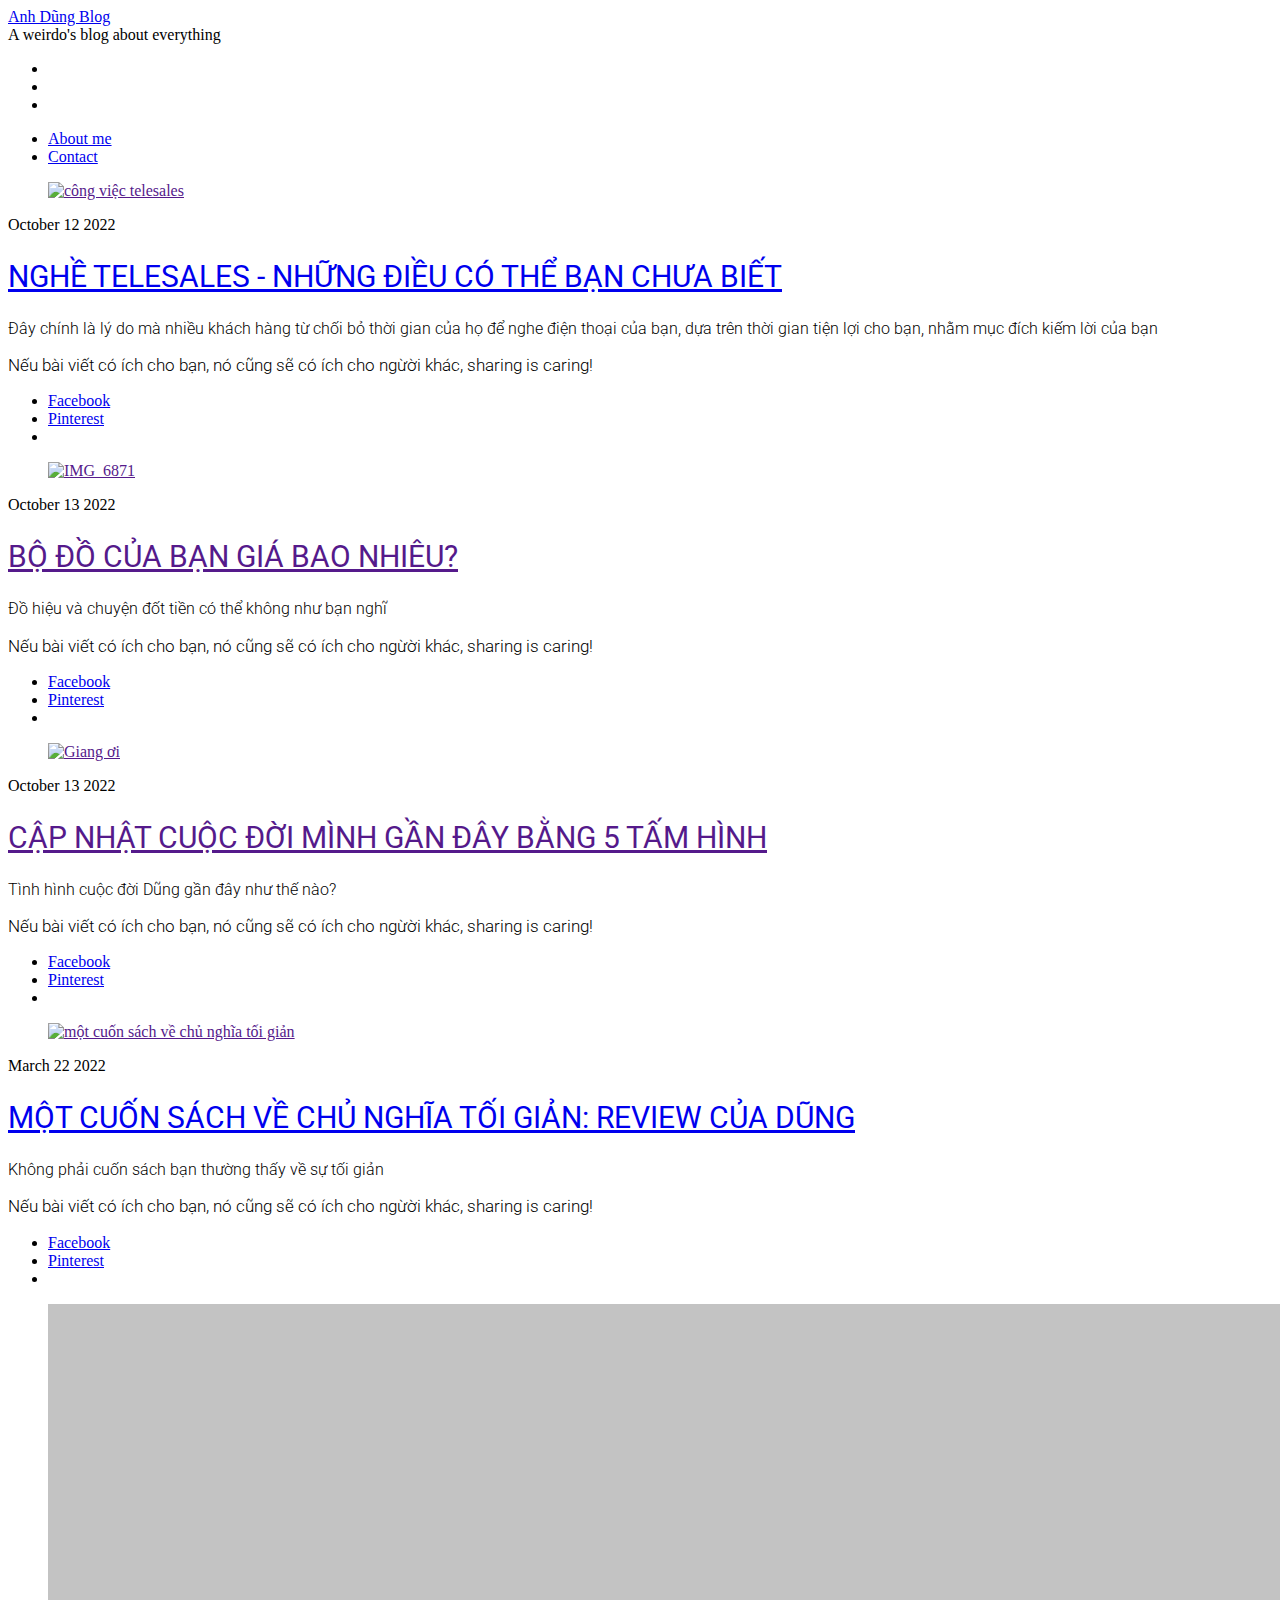
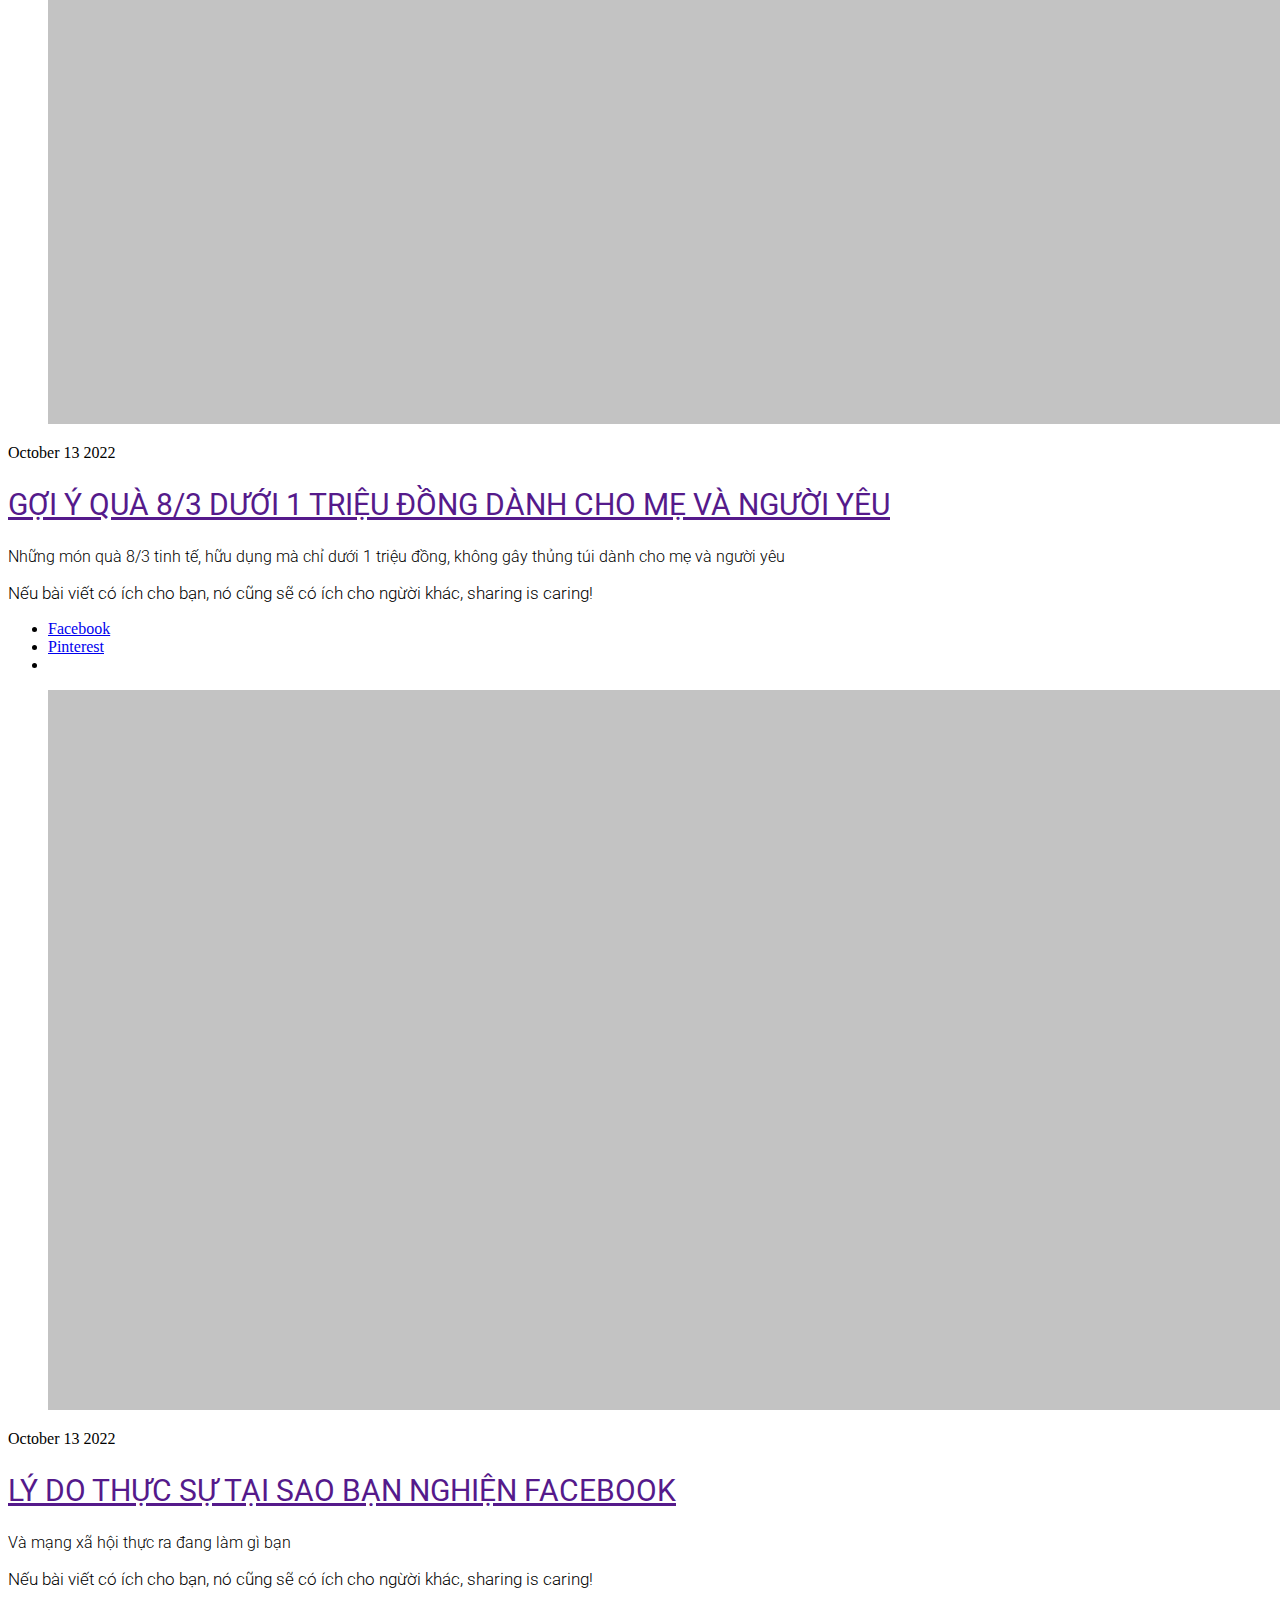
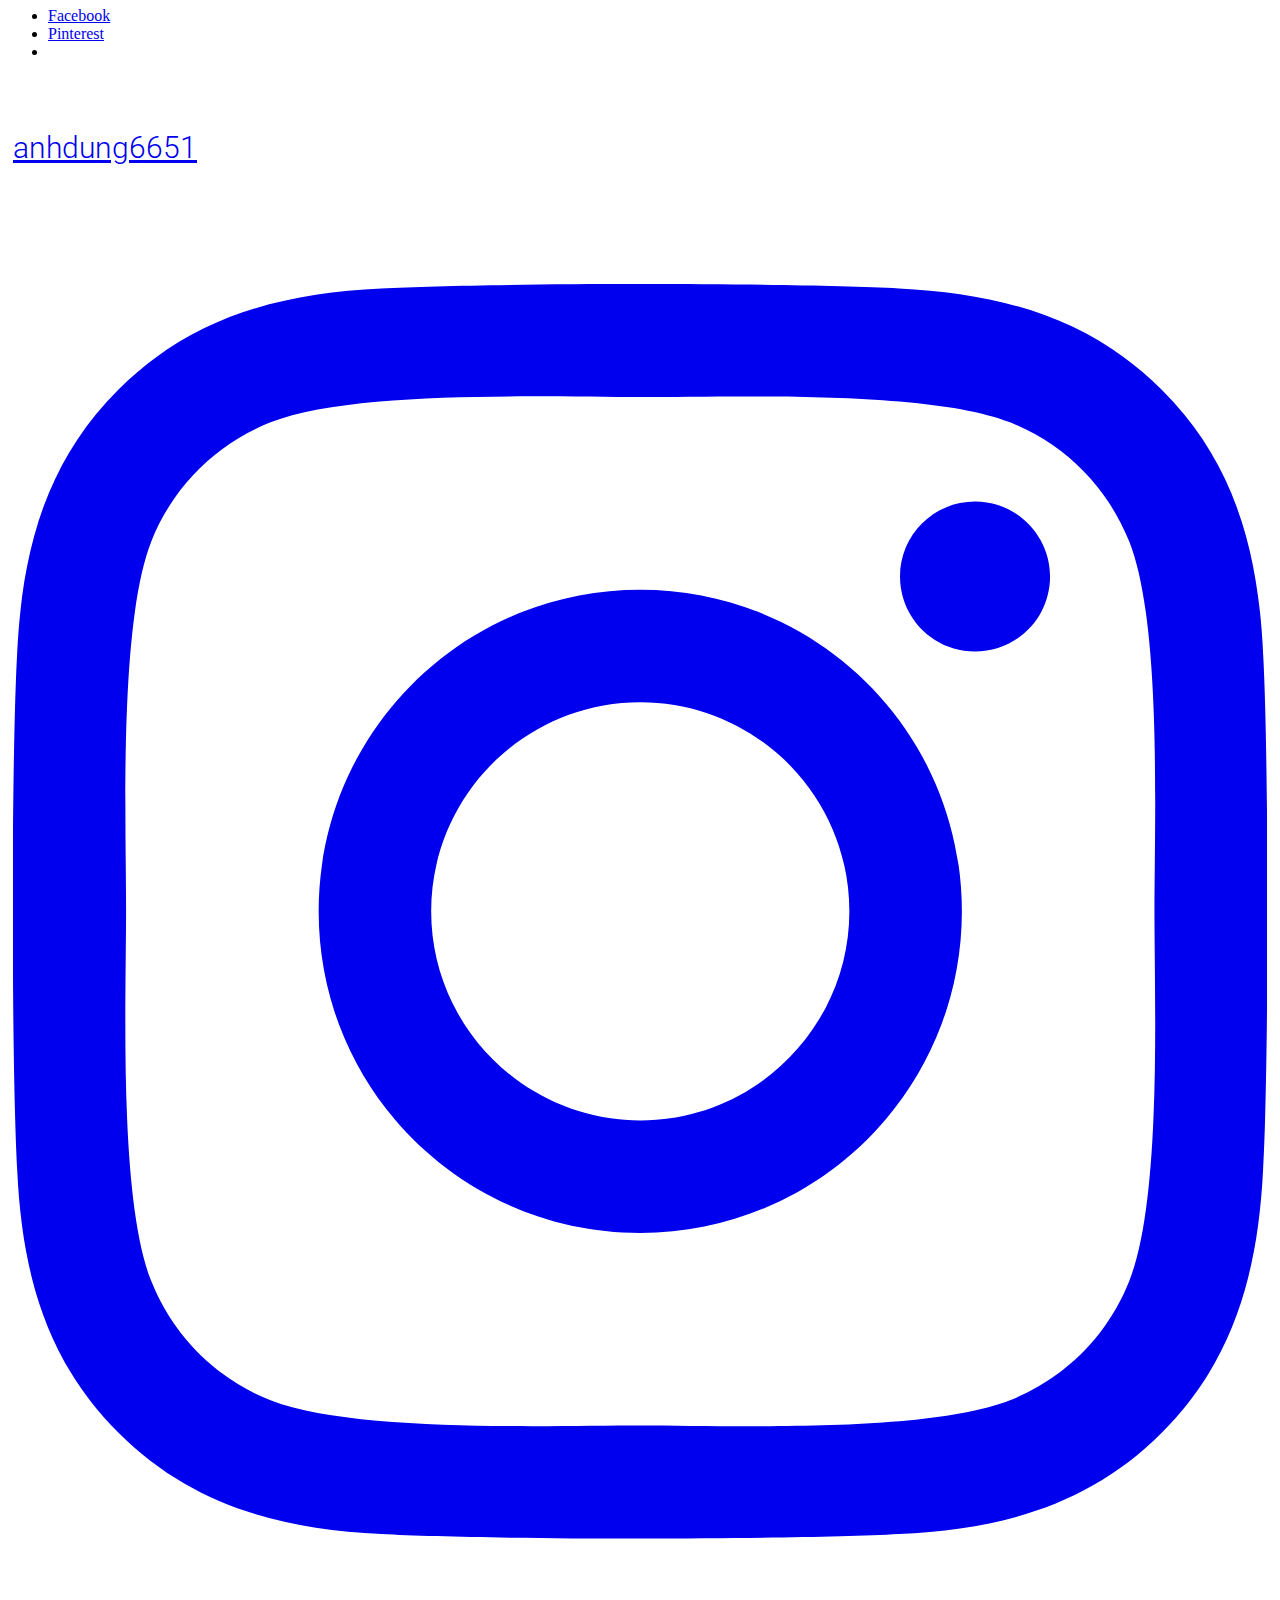
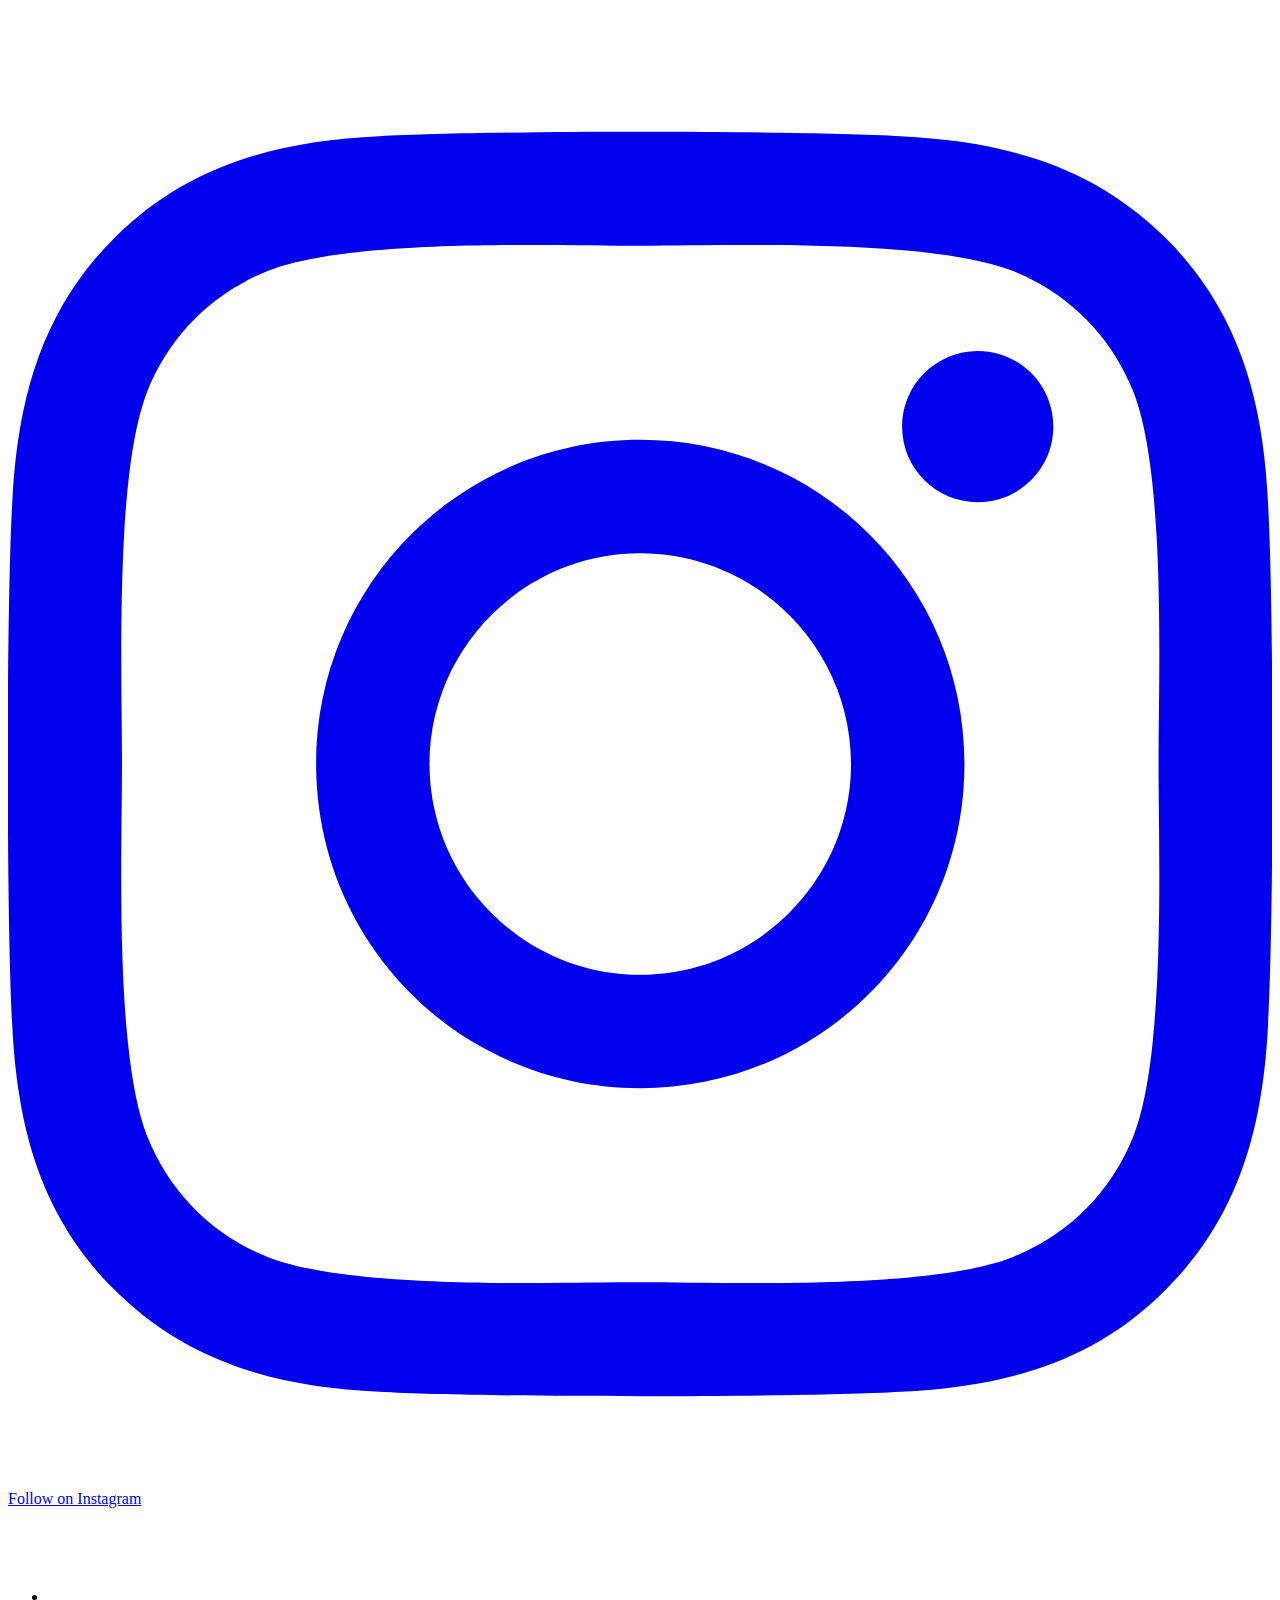
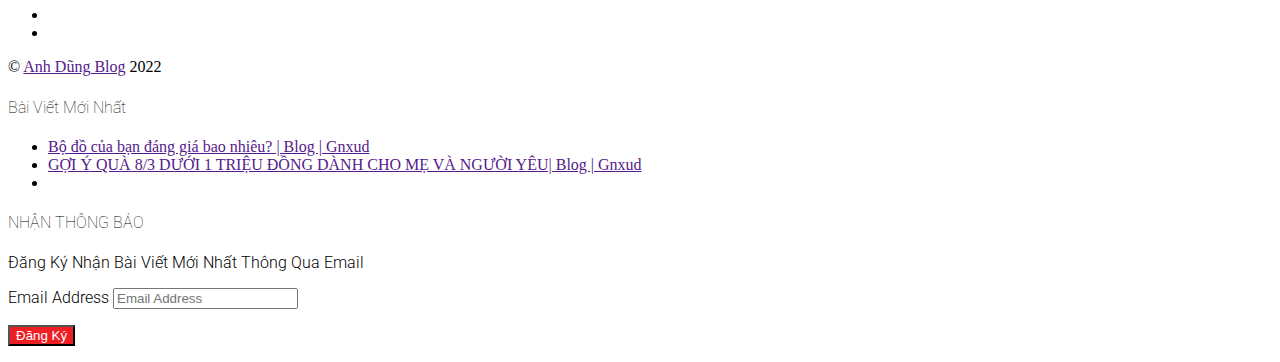
==== index.html @ 3a08f4bb "Rename My blog.html to index.html" ====
<!DOCTYPE html><html lang="en-US" prefix="og: http://ogp.me/ns#">
	<!-- Mirrored from giangoi.com/blog/ by HTTrack Website Copier/3.x [XR&CO'2014], Sun, 16 Oct 2022 12:02:14 GMT -->
	<!-- Added by HTTrack --><meta http-equiv="content-type"
		content="text/html;charset=UTF-8" /><!-- /Added by HTTrack -->
	<head>
		<meta charset="UTF-8" />
		<title>Anh Dũng Blog</title>
		<meta
			name="description" content="Mình là Giang Ơi và đây là trang blog mình ghi
			lại hành trình bước vào thế giới người lớn. Mình sẽ chia sẻ với các bạn tất
			tần tật các thứ liên quan tới cuộc sống của mình trên trang blog này nhé."/>
		<link rel="canonical" href="index.html" />
		<meta property="og:locale"
			content="en_US" />
		<meta property="og:type" content="article" />
		<meta property="og:title" content="" />

		<meta property="og:url" content="index.html" />
		<meta property="og:site_name" content="" />
		<meta name="twitter:card" content="summary" />
		<meta name="twitter:description" content="" /><meta name="twitter:title"
			content=" Blog" />
		<script
			type='application/ld+json'>{"@context":"http:\/\/schema.org","@type":"WebSite","@id":"#website","url":"https:\/\/giangoi.com\/","name":"GIANG \u01a0I","potentialAction":{"@type":"SearchAction","target":"https:\/\/giangoi.com\/?s={search_term_string}","query-input":"required name=search_term_string"}}</script>
		<link rel='dns-prefetch' href='http://fonts.googleapis.com/' />
		<link rel="stylesheet" href="path/to/font-awesome/css/font-awesome.min.css">
		<script src="https://kit.fontawesome.com/514dab60de.js"
			crossorigin="anonymous"></script>
		<script src="https://kit.fontawesome.com/dbd32ef180.js"
			crossorigin="anonymous"></script>
		<link
			rel='dns-prefetch' href='http://s.w.org/' />
		<link rel='dns-prefetch'
			href='http://www.facebook.com/' />
		<link rel='dns-prefetch'
			href='http://images.dmca.com/' />
		<link rel='dns-prefetch'
			href='http://connect.facebook.net/' />
		<link rel="alternate"
			type="application/rss+xml" title="GIANG ƠI &raquo; Feed"
			href="../feed/index.html" />
		<link rel="alternate" type="application/rss+xml"
			title="GIANG ƠI &raquo; Comments Feed" href="../comments/feed/index.html" />
		<script type="text/javascript">window._wpemojiSettings = {"baseUrl":"https:\/\/s.w.org\/images\/core\/emoji\/12.0.0-1\/72x72\/","ext":".png","svgUrl":"https:\/\/s.w.org\/images\/core\/emoji\/12.0.0-1\/svg\/","svgExt":".svg","source":{"concatemoji":"https:\/\/giangoi.com\/wp-includes\/js\/wp-emoji-release.min.js?ver=5.3.13"}};
			!function(e,a,t){var n,r,o,i=a.createElement("canvas"),p=i.getContext&&i.getContext("2d");function s(e,t){var a=String.fromCharCode;p.clearRect(0,0,i.width,i.height),p.fillText(a.apply(this,e),0,0);e=i.toDataURL();return p.clearRect(0,0,i.width,i.height),p.fillText(a.apply(this,t),0,0),e===i.toDataURL()}function c(e){var t=a.createElement("script");t.src=e,t.defer=t.type="text/javascript",a.getElementsByTagName("head")[0].appendChild(t)}for(o=Array("flag","emoji"),t.supports={everything:!0,everythingExceptFlag:!0},r=0;r<o.length;r++)t.supports[o[r]]=function(e){if(!p||!p.fillText)return!1;switch(p.textBaseline="top",p.font="600 32px Arial",e){case"flag":return s([127987,65039,8205,9895,65039],[127987,65039,8203,9895,65039])?!1:!s([55356,56826,55356,56819],[55356,56826,8203,55356,56819])&&!s([55356,57332,56128,56423,56128,56418,56128,56421,56128,56430,56128,56423,56128,56447],[55356,57332,8203,56128,56423,8203,56128,56418,8203,56128,56421,8203,56128,56430,8203,56128,56423,8203,56128,56447]);case"emoji":return!s([55357,56424,55356,57342,8205,55358,56605,8205,55357,56424,55356,57340],[55357,56424,55356,57342,8203,55358,56605,8203,55357,56424,55356,57340])}return!1}(o[r]),t.supports.everything=t.supports.everything&&t.supports[o[r]],"flag"!==o[r]&&(t.supports.everythingExceptFlag=t.supports.everythingExceptFlag&&t.supports[o[r]]);t.supports.everythingExceptFlag=t.supports.everythingExceptFlag&&!t.supports.flag,t.DOMReady=!1,t.readyCallback=function(){t.DOMReady=!0},t.supports.everything||(n=function(){t.readyCallback()},a.addEventListener?(a.addEventListener("DOMContentLoaded",n,!1),e.addEventListener("load",n,!1)):(e.attachEvent("onload",n),a.attachEvent("onreadystatechange",function(){"complete"===a.readyState&&t.readyCallback()})),(n=t.source||{}).concatemoji?c(n.concatemoji):n.wpemoji&&n.twemoji&&(c(n.twemoji),c(n.wpemoji)))}(window,document,window._wpemojiSettings);</script>
		<style>.themify_builder .wow { visibility: hidden; }
	div:not(.caroufredsel_wrapper) > .themify_builder_slider > li:not(:first-child), .mfp-hide { display: none; }
a.themify_lightbox, .module-gallery a, .gallery-icon, .themify_lightboxed_images .post a[href$="jpg"], .themify_lightboxed_images .post a[href$="gif"], .themify_lightboxed_images .post a[href$="png"], .themify_lightboxed_images .post a[href$="JPG"], .themify_lightboxed_images .post a[href$="GIF"], .themify_lightboxed_images .post a[href$="PNG"], .themify_lightboxed_images .post a[href$="jpeg"], .themify_lightboxed_images .post a[href$="JPEG"] { cursor:not-allowed; }
	.themify_lightbox_loaded a.themify_lightbox, .themify_lightbox_loaded .module-gallery a, .themify_lightbox_loaded .gallery-icon { cursor:pointer; }</style><style
			type="text/css">img.wp-smiley,
img.emoji {
	display: inline !important;
	border: none !important;
	box-shadow: none !important;
	height: 1em !important;
	width: 1em !important;
	margin: 0 .07em !important;
	vertical-align: -0.1em !important;
	background: none !important;
	padding: 0 !important;
}

</style>
		<link data-optimized="1" rel='stylesheet'
			id='sb_instagram_styles-css'
			href='../wp-content/litespeed/css/a2bfc91bb12360228116bbd3222188e30e8c.css?ver=3f50f'
			type='text/css' media='all' />
		<link data-optimized="1" rel='stylesheet'
			id='themify-common-css'
			href='../wp-content/litespeed/css/2c96ef2ac6ea7135cb6bc8c2d8d568c4326e.css?ver=8684b'
			type='text/css' media='all' />
		<meta name="themify-framework-css"
			data-href="https://giangoi.com/wp-content/themes/themify-ultra/themify/css/themify.framework.min.css?ver=4.8.1"
			content="themify-framework-css" id="themify-framework-css" />
		<meta
			name="builder-styles-css"
			data-href="https://giangoi.com/wp-content/themes/themify-ultra/themify/themify-builder/css/themify-builder-style.min.css?ver=4.8.1"
			content="builder-styles-css" id="builder-styles-css" />
		<link
			data-optimized="1" rel='stylesheet' id='wp-block-library-css'
			href='../wp-content/litespeed/css/3ba6021d31bd6819419902775d6353d377c4.css?ver=5ac51'
			type='text/css' media='all' />
		<style id='wp-block-library-inline-css'
			type='text/css'>.has-text-align-justify{text-align:justify;}</style>
		<link
			rel='stylesheet' id='tt-easy-google-fonts-css'
			href='https://fonts.googleapis.com/css?family=Roboto%3A300%2Cregular%2C100&amp;subset=vietnamese&amp;ver=5.3.13'
			type='text/css' media='all' />
		<style id='jetpack_facebook_likebox-inline-css' type='text/css'>
		.widget_facebook_likebox {
	overflow: hidden;}
</style>
		<link data-optimized="1" rel='stylesheet' id='theme-style-css'
			href='../wp-content/litespeed/css/38f2a0360084e88ad095d336d015a38c54ac.css?ver=6af5f'
			type='text/css' media='all' />
		<link data-optimized="1" rel='stylesheet'
			id='themify-media-queries-css'
			href='../wp-content/litespeed/css/d74634af3b360efc97995e1b58c82be031bb.css?ver=1d668'
			type='text/css' media='all' />
		<link data-optimized="1" rel='stylesheet'
			id='ultra-header-css'
			href='../wp-content/litespeed/css/165824dcac14252efef0f7e9ac8771742b8b.css?ver=004c3'
			type='text/css' media='all' />
		<link data-optimized="1" rel='stylesheet'
			id='themify-customize-css'
			href='../wp-content/litespeed/css/0f631e6e00b7595ca83c325873c039e6b3c0.css?ver=88ea1'
			type='text/css' media='all' />
		<link rel='stylesheet'
			id='themify-google-fonts-css'
			href='https://fonts.googleapis.com/css?family=Open+Sans:400italic,600italic,700italic,400,300,600,700&amp;subset=latin'
			type='text/css' media='all' />
		<link data-optimized="1" rel='stylesheet'
			id='jetpack_css-css'
			href='../wp-content/litespeed/css/b7948a8a0659af0192c3b4e32ab30728d9c7.css?ver=79ab0'
			type='text/css' media='all' />
		<script type='text/javascript'
			src='../wp-includes/js/jquery/jquery4a5f.js?ver=1.12.4-wp'>
		</script>
		<script data-optimized="1" type='text/javascript'
			src='../wp-content/litespeed/js/bba80de8d688ed41997131db2f9b5ca739c8.js?ver=b64f3'>
		</script>
		<link rel='https://api.w.org/' href='../wp-json/index.html' />
		<link rel="EditURI" type="application/rsd+xml" title="RSD"
			href="../xmlrpc0db0.html?rsd" />
		<link rel="wlwmanifest"
			type="application/wlwmanifest+xml" href="../wp-includes/wlwmanifest.xml" />
		<meta name="generator" content="WordPress 5.3.13" />
		<link rel='shortlink'
			href='https://wp.me/P9aTXt-10Q' />
		<link rel="alternate"
			type="application/json+oembed"
			href="../wp-json/oembed/1.0/embed606a.json?url=https%3A%2F%2Fgiangoi.com%2Fblog%2F"
			/>
		<link rel="alternate" type="text/xml+oembed"
			href="../wp-json/oembed/1.0/embed9fed?url=https%3A%2F%2Fgiangoi.com%2Fblog%2F&amp;format=xml"
			/>
		<script async
			src="https://www.googletagmanager.com/gtag/js?id=UA-106747082-1">
		</script>
		<script>window.dataLayer = window.dataLayer || [];
  function gtag(){dataLayer.push(arguments)};
  gtag('js', new Date());

  gtag('config', 'UA-106747082-1');</script>
		<script async src="../../pagead2.googlesyndication.com/pagead/js/f.txt"></script>
		<link rel='dns-prefetch' href='http://v0.wordpress.com/'/>
		<link
			rel='dns-prefetch' href='http://widgets.wp.com/'/>
		<link rel='dns-prefetch'
			href='http://s0.wp.com/'/>
		<link rel='dns-prefetch'
			href='http://0.gravatar.com/'/>
		<link rel='dns-prefetch'
			href='http://1.gravatar.com/'/>
		<link rel='dns-prefetch'
			href='http://2.gravatar.com/'/>
		<link rel='dns-prefetch'
			href='http://jetpack.wordpress.com/'/>
		<link rel='dns-prefetch'
			href='http://s1.wp.com/'/>
		<link rel='dns-prefetch' href='http://s2.wp.com/'/>
		<link
			rel='dns-prefetch' href='http://public-api.wordpress.com/'/>
		<style
			type='text/css'>img#wpstats{display:none}
		</style>
		<meta
			name="google-site-verification"
			content="oKsNnbFdY-MjKy3TAdJJP4zKyCiS19KEd_2cZwgGPR8" />
		<link
			rel="preconnect" href="https://fonts.googleapis.com/" crossorigin/>
		<script
			type="text/javascript">var tf_mobile_menu_trigger_point = 1000;
		</script>
		<meta name="viewport" content="width=device-width, initial-scale=1">
		<style>@-webkit-keyframes themifyAnimatedBG {
		0% { background-color: #33baab; }
100% { background-color: #e33b9e; }
50% { background-color: #4961d7; }
33.3% { background-color: #2ea85c; }
25% { background-color: #2bb8ed; }
20% { background-color: #dd5135; }

	}
	@keyframes themifyAnimatedBG {
		0% { background-color: #33baab; }
100% { background-color: #e33b9e; }
50% { background-color: #4961d7; }
33.3% { background-color: #2ea85c; }
25% { background-color: #2bb8ed; }
20% { background-color: #dd5135; }

	}
	.themify_builder_row.animated-bg {
		-webkit-animation: themifyAnimatedBG 30000ms infinite alternate;
		animation: themifyAnimatedBG 30000ms infinite alternate;
	}
	</style>
		<link rel="icon"
			href="../wp-content/uploads/2017/09/cropped-cropped-giang-oi-website-thumbnail-32x32.jpg"
			sizes="32x32" />
		<link rel="icon"
			href="../wp-content/uploads/2017/09/cropped-cropped-giang-oi-website-thumbnail-192x192.jpg"
			sizes="192x192" />
		<link rel="apple-touch-icon-precomposed"
			href="../wp-content/uploads/2017/09/cropped-cropped-giang-oi-website-thumbnail-180x180.jpg"
			/>
		<meta name="msapplication-TileImage"
			content="https://giangoi.com/wp-content/uploads/2017/09/cropped-cropped-giang-oi-website-thumbnail-270x270.jpg"
			/>
		<style type="text/css" id="wp-custom-css">div.sharedaddy h3.sd-title {
    font-size: 13pt;
    font-weight: 300;
}
.icon-shopping-cart { display: none !important; 
}
button {
    background-color: #ed1e24;
	color: #fff;}
.woocommerce-cart .wc-proceed-to-checkout a.checkout-button {
	color: #fff;}
.woocommerce div.product form.cart .button {
   color: #fff;}
.pagenav {
    clear: both;
    padding-bottom: 20px;
    text-align: center;
}

.payment_method_xmomo_payment img {
width: 50px;
}
.woocommerce button.button.alt
{color: #fff;
}
.woocommerce .cart .button
{color: #fff;
}
.woocommerce .woocommerce-message .button
{color: #fff;
}
h2.woocommerce-order-details__title
{margin-top: 40px
}
.woocommerce-checkout #payment ul.payment_methods li {
    line-height: 3;
}
#slide-cart .button {
	color: #ffff}</style><style
			id="tt-easy-google-font-styles" type="text/css">p { font-family: 'Roboto'; font-style: normal; font-weight: 300; text-decoration: none; text-transform: none; }
h1 { font-family: 'Roboto'; font-style: normal; font-weight: 300; text-decoration: none; text-transform: none; }
h2 { font-family: 'Roboto'; font-size: 30px; font-style: normal; font-weight: 400; text-decoration: none; text-transform: none; }
h3 { font-family: 'Roboto'; font-size: 30px; font-style: normal; font-weight: 300; }
h4 { font-family: 'Roboto'; font-style: normal; font-weight: 100; }
h5 { font-family: 'Roboto'; font-style: normal; font-weight: 100; }
h6 { font-family: 'Roboto'; font-style: normal; font-weight: 100; text-decoration: none; }
</style>
	</head>
	<body
		data-rsssl=1 class="page-template-default page page-id-3896 themify-fw-4-8-1
		themify-ultra-2-6-9 skin-default webkit not-ie default_width sidebar1 no-home
		no-touch builder-parallax-scrolling-active ready-view header-horizontal
		fixed-header footer-left-col rss-off search-off header-widgets-off tile_enable
		filter-hover-none filter-featured-only masonry-enabled">
		<script type="text/javascript">
		function themifyMobileMenuTrigger(e) {
		var w = document.body.clientWidth;
		if( w > 0 && w <= tf_mobile_menu_trigger_point ) {
			document.body.classList.add( 'mobile_menu_active' );
		} else {
			document.body.classList.remove( 'mobile_menu_active' );
		}
		
	}
	themifyMobileMenuTrigger();
	var _init =function () {
	    jQuery( window ).on('tfsmartresize.tf_mobile_menu', themifyMobileMenuTrigger );
	    document.removeEventListener( 'DOMContentLoaded', _init, {once:true,passive:true} );
	    _init=null;
	};
	document.addEventListener( 'DOMContentLoaded', _init, {once:true,passive:true} );</script>
		<div id="pagewrap" class="hfeed site">
			<div id="headerwrap">
				<div
					class="header-icons">
					<a id="menu-icon" href="#mobile-menu">
						<span class="menu-icon-inner"></span>
					</a>
				</div>
				<header
					id="header" class="pagewidth clearfix" itemscope="itemscope"
					itemtype="https://schema.org/WPHeader">
					<div class="header-bar">
						<div id="site-logo">
							<a href="../index.html" title="GIANG ƠI">
								<span>Anh Dũng Blog</span>
							</a>
						</div>
						<div
							id="site-description" class="site-description">
							<span>A weirdo's blog about everything</span>
						</div>
					</div>
					<div id="mobile-menu" class="sidemenu
						sidemenu-off">
						<div class="navbar-wrapper clearfix">
							<div class="social-widget">
								<div id="themify-social-links-1008" class="widget
									themify-social-links">
									<ul class="social-links horizontal">
										<li class="social-link-item instagram font-icon icon-medium">
											<a href="https://www.instagram.com/giangoivlog/">
												<i class="fa fa-instagram"></i>
											</a>
										</li>
										<li class="social-link-item facebook font-icon icon-medium">
											<a href="https://www.facebook.com/giangoivlog/">
												<i class="fa fa-facebook"></i>
											</a>
										</li>
										<li class="social-link-item youtube font-icon icon-medium">
											<a href="https://www.youtube.com/channel/UC-AJnWGWhPt3ReFnvzRZ-Kg">
												<i class="fa fa-youtube"></i>
											</a>
										</li>
									</ul>
								</div>
							</div>
							<nav id="main-nav-wrap" itemscope="itemscope"
								itemtype="https://schema.org/SiteNavigationElement">
								<ul id="main-nav" class="main-nav menu-name-danh-muc">

									<li id='menu-item-3799' class="menu-item menu-item-type-post_type
										menu-item-object-page">
										<a href="About me.html">About me</a>
									</li>
									<li id='menu-item-3180' class="menu-item menu-item-type-post_type
										menu-item-object-page">
										<a href="Contact.html">Contact</a>
									</li>
								</ul>
							</nav>
						</div>
						<a id="menu-icon-close" href="#"></a>
					</div>
				</header>
			</div>
			<div id="body"
				class="clearfix">
				<div id="layout" class="pagewidth clearfix"><div
						id="content" class="clearfix">
						<div id="page-3896" class="type-page"><div
								class="page-content entry-content">
								<link rel="preload"
									href="/wp-content/themes/themify-ultra/themify/themify-builder/css/themify-builder-style.mina288.css"
									as="style" />
								<script type="text/javascript">if(document.getElementById( "themify-builder-style" )===null ){
					var el =  document.getElementById( "builder-styles-css" );
					if(el!==null){
					var link = document.createElement("link");
					link.id="themify-builder-style";
					link.rel="stylesheet";
					link.type="text/css";
					link.href=el.getAttribute("data-href");
					el.parentNode.replaceChild( link, el);
					}
				}
				</script>
								<div id="themify_builder_content-3896" data-postid="3896"
									class="themify_builder_content themify_builder_content-3896
									themify_builder">
									<div class="themify_builder_row module_row clearfix
										module_row_0 themify_builder_3896_row module_row_3896-0 tb_69bf04e">
										<div class="row_inner col_align_top">
											<div class="module_column tb-column
												col-full first tb_3896_column module_column_0 module_column_3896-0-0
												tb_04b8dd2">
												<div class="tb-column-inner">
													<div class="module
														module-post tb_e8a2202 ">
														<div class="builder-posts-wrap clearfix
															loops-wrapper list-post">
															<article id="post-4649" class="post
																clearfix post-4649 type-post status-publish format-standard
																has-post-thumbnail hentry category-blog has-post-title
																has-post-date has-post-category no-post-tag has-post-comment
																no-post-author cat-1142">
																<a href=""
																	data-post-permalink="yes" style="display: none;">
																</a>
																<figure class="post-image clearfix">
																	<a
																		href="">
																		<img
																			data-lazyloaded="1"
																			src="[data-uri]"
																			data-src="../image/pexels-photo-987585-1024x683-1024x585.jpeg"
																			width="1280" height="720" class=" wp-post-image
																			wp-image-4650" alt="công việc telesales" />
																		<noscript>
																			<img
																				src="/image/pexels-photo-987585-1024x683-1024x585.jpeg"
																				width="1280" height="720" class=" wp-post-image
																				wp-image-4650" alt="công việc telesales" />
																		</noscript>
																	</a>
																</figure>
																<div class="post-content">
																	<div class="post-content-inner">
																		<div class="post-date-wrap">
																			<time class="post-date entry-date updated"
																				datetime="2019-01-08">
																				<span class="month">
																					October </span>
																				<span class="day">
																					12 </span>
																				<span class="year">
																					2022 </span>
																			</time>
																		</div>
																		<h2 class="post-title entry-title">
																			<a
																				href="nghe-telesales-nhung-dieu-co-ban-chua-biet.html">NGHỀ
																				TELESALES - NHỮNG ĐIỀU CÓ THỂ BẠN CHƯA BIẾT
																			</a>
																		</h2>
																		<div
																			class="entry-content">
																			<p>Đây chính là lý do mà nhiều khách hàng từ chối bỏ thời
																				gian của họ để nghe điện thoại của bạn, dựa trên thời gian
																				tiện lợi cho bạn, nhằm mục đích kiếm lời của bạn
																			</p>
																			<div class="sharedaddy sd-sharing-enabled">
																				<div
																					class="robots-nocontent sd-block sd-social sd-social-text
																					sd-sharing">
																					<h3 class="sd-title">Nếu bài viết có ích cho
																						bạn, nó cũng sẽ có ích cho ngừời khác, sharing is caring!</h3>
																					<div
																						class="sd-content">
																						<ul>
																							<li class="share-facebook">
																								<a
																									rel="nofollow noopener noreferrer"
																									data-shared="sharing-facebook-4649"
																									class="share-facebook sd-button no-icon"
																									href="nghe-telesales-nhung-dieu-co-ban-chua-biet/index5a58.html?share=facebook"
																									target="_blank" title="Click to share on Facebook">
																									<span>Facebook</span>
																								</a>
																							</li>
																							<li
																								class="share-pinterest"><a rel="nofollow noopener
																									noreferrer" data-shared="sharing-pinterest-4649"
																									class="share-pinterest sd-button no-icon"
																									href="nghe-telesales-nhung-dieu-co-ban-chua-biet/indexd2b8.html?share=pinterest"
																									target="_blank" title="Click to share on Pinterest">
																									<span>Pinterest</span>
																								</a>
																							</li>
																							<li class="share-end"></li>
																						</ul>
																					</div>
																				</div>
																			</div>
																		</div>
																	</div>
																</div>
															</article>
															<article
																id="post-4366" class="post clearfix post-4366 type-post
																status-publish format-standard has-post-thumbnail hentry
																category-blog tag-sneaker-fest has-post-title has-post-date
																has-post-category no-post-tag has-post-comment no-post-author
																cat-1142">
																<a href=""
																	data-post-permalink="yes" style="display: none;"></a><figure
																	class="post-image clearfix"><a
																		href=""><img
																			data-lazyloaded="1"
																			src="[data-uri]"
																			data-src="https://giangoi.com/wp-content/uploads/2018/07/IMG_6871-1024x683-1280x720.jpg"
																			width="1280" height="720" class=" wp-post-image
																			wp-image-4367" alt="IMG_6871" /><noscript><img
																				src="../wp-content/uploads/2018/07/IMG_6871-1024x683-1280x720.jpg"
																				width="1280" height="720" class=" wp-post-image
																				wp-image-4367" alt="IMG_6871" /></noscript></a></figure><div
																	class="post-content"><div class="post-content-inner"><div
																			class="post-date-wrap">
																			<time class="post-date entry-date updated"
																				datetime="2018-07-10">
																				<span class="month">
																					October </span>
																				<span class="day">
																					13 </span>
																				<span class="year">
																					2022 </span>
																			</time></div>
																		<h2 class="post-title entry-title">
																			<a href="">BỘ ĐỒ CỦA BẠN GIÁ BAO NHIÊU?</a>
																		</h2>
																		<div class="entry-content">
																			<p>Đồ hiệu và
																				chuyện đốt tiền có thể không như bạn nghĩ</p>
																			<div class="sharedaddy sd-sharing-enabled">
																				<div class="robots-nocontent sd-block sd-social
																					sd-social-text
																					sd-sharing">
																					<h3 class="sd-title">Nếu bài viết có ích cho
																						bạn, nó cũng sẽ có ích cho ngừời khác, sharing is caring!</h3>
																					<div class="sd-content">
																						<ul>
																							<li class="share-facebook">
																								<a rel="nofollow noopener noreferrer"
																									data-shared="sharing-facebook-4366"
																									class="share-facebook sd-button no-icon"
																									href="bo-cua-ban-gia-bao-nhieu/index5a58.html?share=facebook"
																									target="_blank" title="Click to share on Facebook">
																									<span>Facebook</span>
																								</a>
																							</li>
																							<li class="share-pinterest">
																								<a rel="nofollow noopener
																									noreferrer" data-shared="sharing-pinterest-4366"
																									class="share-pinterest sd-button no-icon"
																									href="bo-cua-ban-gia-bao-nhieu/indexd2b8.html?share=pinterest"
																									target="_blank" title="Click to share on Pinterest">
																									<span>Pinterest</span>
																								</a>
																							</li>
																							<li class="share-end">
																							</li>
																						</ul>
																					</div>
																				</div>
																			</div>
																		</div>
																	</div>
																</div>
															</article>
															<article
																id="post-4211" class="post clearfix post-4211 type-post
																status-publish format-standard has-post-thumbnail hentry
																category-blog has-post-title has-post-date has-post-category
																no-post-tag has-post-comment no-post-author cat-1142">
																<a
																	href="cap-nhat-cuoc-doi-giang-gan-day-bang-5-tam-hinh/index.html"
																	data-post-permalink="yes" style="display: none;">
																</a>
																<figure class="post-image clearfix">
																	<a
																		href="">
																		<img data-lazyloaded="1"
																			src="[data-uri]"
																			data-src="https://cdn.fodors.com/wp-content/uploads/2019/01/take-a-vacation.jpg"
																			width="1280" height="720" class=" wp-post-image
																			wp-image-4218" alt="Giang ơi"
																			data-srcset="https://cdn.fodors.com/wp-content/uploads/2019/01/take-a-vacation.jpg"
																			data-sizes="(max-width: 1280px) 100vw, 1280px" />
																		<noscript>
																			<img
																				src="https://cdn.fodors.com/wp-content/uploads/2019/01/take-a-vacation.jpg"
																				width="1280" height="720" class=" wp-post-image
																				wp-image-4218" alt="Giang ơi"
																				srcset="https://giangoi.com/wp-content/uploads/2018/04/Untitled-1.jpg
																				1280w,
																				https://giangoi.com/wp-content/uploads/2018/04/Untitled-1-600x338.jpg
																				600w,
																				https://giangoi.com/wp-content/uploads/2018/04/Untitled-1-300x169.jpg
																				300w,
																				https://giangoi.com/wp-content/uploads/2018/04/Untitled-1-768x432.jpg
																				768w,
																				https://giangoi.com/wp-content/uploads/2018/04/Untitled-1-1024x576.jpg
																				1024w" sizes="(max-width: 1280px) 100vw, 1280px" />
																		</noscript>
																	</a>
																</figure>
																<div
																	class="post-content"><div class="post-content-inner"><div
																			class="post-date-wrap">
																			<time class="post-date entry-date updated"
																				datetime="2018-04-11">
																				<span class="month">
																					October </span>
																				<span class="day">
																					13 </span>
																				<span class="year">
																					2022 </span>
																			</time>
																		</div>
																		<h2 class="post-title entry-title">
																			<a href="">CẬP
																				NHẬT CUỘC ĐỜI MÌNH GẦN ĐÂY BẰNG 5 TẤM HÌNH</a></h2><div
																			class="entry-content"><p>Tình hình cuộc đời Dũng gần đây như
																				thế
																				nào?</p><div class="sharedaddy sd-sharing-enabled"><div
																					class="robots-nocontent sd-block sd-social sd-social-text
																					sd-sharing"><h3 class="sd-title">Nếu bài viết có ích cho
																						bạn, nó cũng sẽ có ích cho ngừời khác, sharing is caring!</h3><div
																						class="sd-content"><ul><li class="share-facebook"><a
																									rel="nofollow noopener noreferrer"
																									data-shared="sharing-facebook-4211"
																									class="share-facebook sd-button no-icon"
																									href="cap-nhat-cuoc-doi-giang-gan-day-bang-5-tam-hinh/index5a58.html?share=facebook"
																									target="_blank" title="Click to share on Facebook">
																									<span>Facebook</span>
																								</a>
																							</li>
																							<li class="share-pinterest"><a rel="nofollow noopener
																									noreferrer" data-shared="sharing-pinterest-4211"
																									class="share-pinterest sd-button no-icon"
																									href="cap-nhat-cuoc-doi-giang-gan-day-bang-5-tam-hinh/indexd2b8.html?share=pinterest"
																									target="_blank" title="Click to share on Pinterest"><span>Pinterest</span></a></li><li
																								class="share-end"></li></ul></div></div></div></div></div></div></article><article
																id="post-4174" class="post clearfix post-4174 type-post
																status-publish format-standard has-post-thumbnail hentry
																category-blog has-post-title has-post-date has-post-category
																no-post-tag has-post-comment no-post-author cat-1142">
																<a
																	href=""
																	data-post-permalink="yes" style="display: none;"></a><figure
																	class="post-image clearfix"><a
																		href=""><img
																			data-lazyloaded="1"
																			src="[data-uri]"
																			data-src="https://giangoi.com/wp-content/uploads/2018/03/IMG_5004-1024x768-1280x720.jpg"
																			width="1280" height="720" class=" wp-post-image
																			wp-image-4168" alt="một cuốn sách về chủ nghĩa tối giản" /><noscript><img
																				src="/wp-content/uploads/2018/03/IMG_5004-1024x768-1280x720.jpg"
																				width="1280" height="720" class=" wp-post-image
																				wp-image-4168" alt="một cuốn sách về chủ nghĩa tối giản" /></noscript></a></figure><div
																	class="post-content"><div class="post-content-inner"><div
																			class="post-date-wrap">
																			<time class="post-date entry-date updated"
																				datetime="2018-03-22">
																				<span class="month">
																					March </span>
																				<span class="day">
																					22 </span>
																				<span class="year">
																					2022 </span>
																			</time></div><h2 class="post-title entry-title"><a
																				href=" ">MỘT
																				CUỐN SÁCH VỀ CHỦ NGHĨA TỐI GIẢN: REVIEW CỦA DŨNG</a></h2><div
																			class="entry-content"><p>Không phải cuốn sách bạn thường thấy
																				về sự tối giản</p><div class="sharedaddy
																				sd-sharing-enabled"><div class="robots-nocontent sd-block
																					sd-social sd-social-text sd-sharing"><h3 class="sd-title">Nếu
																						bài viết có ích cho bạn, nó cũng sẽ có ích cho ngừời khác,
																						sharing is caring!</h3><div class="sd-content"><ul><li
																								class="share-facebook"><a rel="nofollow noopener
																									noreferrer" data-shared="sharing-facebook-4174"
																									class="share-facebook sd-button no-icon"
																									href="mot-cuon-sach-ve-chu-nghia-toi-gian-review-cua-giang/index5a58.html?share=facebook"
																									target="_blank" title="Click to share on Facebook"><span>Facebook</span></a></li><li
																								class="share-pinterest"><a rel="nofollow noopener
																									noreferrer" data-shared="sharing-pinterest-4174"
																									class="share-pinterest sd-button no-icon"
																									href="mot-cuon-sach-ve-chu-nghia-toi-gian-review-cua-giang/indexd2b8.html?share=pinterest"
																									target="_blank" title="Click to share on Pinterest"><span>Pinterest</span></a></li><li
																								class="share-end"></li></ul></div></div></div></div></div></div></article><article
																id="post-4102" class="post clearfix post-4102 type-post
																status-publish format-standard has-post-thumbnail hentry
																category-blog tag-ngay-phu-nu-viet-nam tag-qua-8-3
																has-post-title has-post-date has-post-category no-post-tag
																has-post-comment no-post-author cat-1142">
																<a href="" data-post-permalink="yes"
																	style="display: none;"></a><figure class="post-image clearfix"><a
																		href=""><img data-lazyloaded="1"
																			src="[data-uri]"
																			data-src="https://giangoi.com/wp-content/uploads/2018/03/8-3-1024x576-1280x720.jpg"
																			width="1280" height="720" class=" wp-post-image
																			wp-image-4124" alt="quà 8/3"
																			data-srcset="https://giangoi.com/wp-content/uploads/2018/03/8-3.jpg
																			1280w,
																			https://giangoi.com/wp-content/uploads/2018/03/8-3-600x338.jpg
																			600w,
																			https://giangoi.com/wp-content/uploads/2018/03/8-3-300x169.jpg
																			300w,
																			https://giangoi.com/wp-content/uploads/2018/03/8-3-768x432.jpg
																			768w,
																			https://giangoi.com/wp-content/uploads/2018/03/8-3-1024x576.jpg
																			1024w" data-sizes="(max-width: 1280px) 100vw, 1280px" /><noscript><img
																				src="../wp-content/uploads/2018/03/8-3-1024x576-1280x720.jpg"
																				width="1280" height="720" class=" wp-post-image
																				wp-image-4124" alt="quà 8/3"
																				srcset="https://giangoi.com/wp-content/uploads/2018/03/8-3.jpg
																				1280w,
																				https://giangoi.com/wp-content/uploads/2018/03/8-3-600x338.jpg
																				600w,
																				https://giangoi.com/wp-content/uploads/2018/03/8-3-300x169.jpg
																				300w,
																				https://giangoi.com/wp-content/uploads/2018/03/8-3-768x432.jpg
																				768w,
																				https://giangoi.com/wp-content/uploads/2018/03/8-3-1024x576.jpg
																				1024w" sizes="(max-width: 1280px) 100vw, 1280px" /></noscript></a></figure><div
																	class="post-content"><div class="post-content-inner"><div
																			class="post-date-wrap">
																			<time class="post-date entry-date updated"
																				datetime="2018-03-02">
																				<span class="month">
																					October </span>
																				<span class="day">
																					13 </span>
																				<span class="year">
																					2022 </span>
																			</time></div><h2 class="post-title entry-title"><a
																				href="">GỢI Ý QUÀ 8/3 DƯỚI 1 TRIỆU
																				ĐỒNG DÀNH CHO MẸ VÀ NGƯỜI YÊU</a></h2><div
																			class="entry-content"><p>Những món quà 8/3 tinh tế, hữu dụng
																				mà chỉ dưới 1 triệu đồng, không gây thủng túi dành cho mẹ và
																				người yêu</p><div class="sharedaddy sd-sharing-enabled"><div
																					class="robots-nocontent sd-block sd-social sd-social-text
																					sd-sharing"><h3 class="sd-title">Nếu bài viết có ích cho
																						bạn, nó cũng sẽ có ích cho ngừời khác, sharing is caring!</h3><div
																						class="sd-content"><ul><li class="share-facebook"><a
																									rel="nofollow noopener noreferrer"
																									data-shared="sharing-facebook-4102"
																									class="share-facebook sd-button no-icon"
																									href="goi-y-qua-8-3/index5a58.html?share=facebook"
																									target="_blank" title="Click to share on Facebook"><span>Facebook</span></a></li><li
																								class="share-pinterest"><a rel="nofollow noopener
																									noreferrer" data-shared="sharing-pinterest-4102"
																									class="share-pinterest sd-button no-icon"
																									href="goi-y-qua-8-3/indexd2b8.html?share=pinterest"
																									target="_blank" title="Click to share on Pinterest"><span>Pinterest</span></a></li><li
																								class="share-end"></li></ul></div></div></div></div></div></div></article><article
																id="post-4065" class="post clearfix post-4065 type-post
																status-publish format-standard has-post-thumbnail hentry
																category-blog has-post-title has-post-date has-post-category
																no-post-tag has-post-comment no-post-author cat-1142">
																<a href="" data-post-permalink="yes"
																	style="display: none;"></a><figure class="post-image clearfix"><a
																		href=""><img data-lazyloaded="1"
																			src="[data-uri]"
																			data-src="https://giangoi.com/wp-content/uploads/2018/01/qua-tang-valentine-1024x576-1280x720.jpg"
																			width="1280" height="720" class=" wp-post-image
																			wp-image-4080" alt="qua tang valentine"
																			data-srcset="https://giangoi.com/wp-content/uploads/2018/01/qua-tang-valentine.jpg
																			1280w,
																			https://giangoi.com/wp-content/uploads/2018/01/qua-tang-valentine-600x338.jpg
																			600w,
																			https://giangoi.com/wp-content/uploads/2018/01/qua-tang-valentine-300x169.jpg
																			300w,
																			https://giangoi.com/wp-content/uploads/2018/01/qua-tang-valentine-768x432.jpg
																			768w,
																			https://giangoi.com/wp-content/uploads/2018/01/qua-tang-valentine-1024x576.jpg
																			1024w" data-sizes="(max-width: 1280px) 100vw, 1280px" /><noscript>
																			<img
																				src="../wp-content/uploads/2018/01/qua-tang-valentine-1024x576-1280x720.jpg"
																				width="1280" height="720" class=" wp-post-image
																				wp-image-4080" alt="qua tang valentine"
																				srcset="https://giangoi.com/wp-content/uploads/2018/01/qua-tang-valentine.jpg
																				1280w,
																				https://giangoi.com/wp-content/uploads/2018/01/qua-tang-valentine-600x338.jpg
																				600w,
																				https://giangoi.com/wp-content/uploads/2018/01/qua-tang-valentine-300x169.jpg
																				300w,
																				https://giangoi.com/wp-content/uploads/2018/01/qua-tang-valentine-768x432.jpg
																				768w,
																				https://giangoi.com/wp-content/uploads/2018/01/qua-tang-valentine-1024x576.jpg
																				1024w" sizes="(max-width: 1280px) 100vw, 1280px" /></noscript></a></figure><div
																	class="post-content"><div class="post-content-inner">
																		<div
																			class="post-date-wrap">
																			<time class="post-date entry-date updated"
																				datetime="2018-01-30">
																				<span class="month">
																					October </span>
																				<span class="day">
																					13 </span>
																				<span class="year">
																					2022</span>
																			</time></div>



																		<h2 class="post-title entry-title"><a
																				href="">LÝ DO THỰC SỰ TẠI SAO BẠN
																				NGHIỆN FACEBOOK</a></h2><div class="entry-content"><p>Và
																				mạng xã hội thực ra đang làm gì bạn</p><div
																				class="sharedaddy sd-sharing-enabled"><div
																					class="robots-nocontent sd-block sd-social sd-social-text
																					sd-sharing"><h3 class="sd-title">Nếu bài viết có ích cho
																						bạn, nó cũng sẽ có ích cho ngừời khác, sharing is caring!</h3><div
																						class="sd-content"><ul><li class="share-facebook"><a
																									rel="nofollow noopener noreferrer"
																									data-shared="sharing-facebook-3987"
																									class="share-facebook sd-button no-icon"
																									href="nghien-facebook/index5a58.html?share=facebook"
																									target="_blank" title="Click to share on Facebook"><span>Facebook</span></a></li><li
																								class="share-pinterest"><a rel="nofollow noopener
																									noreferrer" data-shared="sharing-pinterest-3987"
																									class="share-pinterest sd-button no-icon"
																									href="nghien-facebook/indexd2b8.html?share=pinterest"
																									target="_blank" title="Click to share on Pinterest">
																									<span>Pinterest</span>
																								</a>
																							</li>
																							<li class="share-end"></li>
																						</ul>
																					</div>
																				</div>
																			</div>
																		</div>
																	</div>
																</div>
															</article>
															<article id="post-3791" class="post clearfix post-3791 type-post
																status-publish format-standard has-post-thumbnail hentry
																category-blog has-post-title has-post-date has-post-category
																no-post-tag has-post-comment no-post-author cat-1142">
																<article
																	id="post-3212" class="post clearfix post-3212 type-post
																	status-publish format-standard has-post-thumbnail hentry
																	category-blog has-post-title has-post-date has-post-category
																	no-post-tag has-post-comment no-post-author cat-1142">
																	<a href=""
																		data-post-permalink="yes" style="display: none;"></a>
																</article>
															</div>

														</div>
													</div>
												</div>
											</div>
										</div>
									</div>
								</div>
							</div>
						</div>
						<aside id="sidebar" itemscope="itemscope"
							itemtype="https://schema.org/WPSidebar">

							<div id="facebook-likebox-6" class="widget
								widget_facebook_likebox">
								<img
									src="https://i.pinimg.com/736x/0c/9d/bc/0c9dbcadbb69b0701c8d3deeb986fc97.jpg"
									class="fb-page" alt="">

							</div>
							<div id="text-1038" class="widget widget_text">
								<div class="textwidget">
									<div id="sb_instagram" class="sbi sbi_col_1 sbi_width_resp"
										style="padding-bottom: 10px;background-color: rgb(255,255,255);width:
										100%;" data-feedid="sbi_17841400274080253#6" data-res="auto"
										data-cols="1" data-num="6" data-shortcode-atts="{}">
										<div class="sb_instagram_header sbi_no_avatar" style="padding: 5px;
											margin-bottom: 10px;padding-bottom: 0;">
											<a
												href="https://www.instagram.com/anhdung6651/?fbclid=IwAR1VpulRjnaYoThrEfZtR7YrSTeKno8PlFwu-39h4o7d9dBaD6sdqki86iM"
												target="_blank"
												rel="noopener nofollow noreferrer" title="@anhdung6651"
												class="sbi_header_link">
												<div class="sbi_header_text sbi_no_bio">
													<h3>anhdung6651</h3>
												</div>
												<div class="sbi_header_img">
													<div class="sbi_header_hashtag_icon">
														<svg
															class="sbi_new_logo fa-instagram fa-w-14" aria-hidden="true"
															data-fa-processed="" aria-label="Instagram" data-prefix="fab"
															data-icon="instagram" role="img" viewBox="0 0 448 512">
															<path fill="currentColor" d="M224.1 141c-63.6 0-114.9 51.3-114.9
																114.9s51.3 114.9 114.9 114.9S339 319.5 339 255.9 287.7 141 224.1
																141zm0 189.6c-41.1 0-74.7-33.5-74.7-74.7s33.5-74.7 74.7-74.7
																74.7
																33.5 74.7 74.7-33.6 74.7-74.7 74.7zm146.4-194.3c0 14.9-12
																26.8-26.8 26.8-14.9 0-26.8-12-26.8-26.8s12-26.8 26.8-26.8 26.8
																12
																26.8 26.8zm76.1
																27.2c-1.7-35.9-9.9-67.7-36.2-93.9-26.2-26.2-58-34.4-93.9-36.2-37-2.1-147.9-2.1-184.9
																0-35.8 1.7-67.6 9.9-93.9 36.1s-34.4 58-36.2 93.9c-2.1 37-2.1
																147.9 0 184.9 1.7 35.9 9.9 67.7 36.2 93.9s58 34.4 93.9 36.2c37
																2.1 147.9 2.1 184.9 0 35.9-1.7 67.7-9.9 93.9-36.2 26.2-26.2
																34.4-58 36.2-93.9 2.1-37 2.1-147.8 0-184.8zM398.8 388c-7.8
																19.6-22.9 34.7-42.6 42.6-29.5 11.7-99.5 9-132.1 9s-102.7
																2.6-132.1-9c-19.6-7.8-34.7-22.9-42.6-42.6-11.7-29.5-9-99.5-9-132.1s-2.6-102.7
																9-132.1c7.8-19.6 22.9-34.7 42.6-42.6 29.5-11.7 99.5-9
																132.1-9s102.7-2.6 132.1 9c19.6 7.8 34.7 22.9 42.6 42.6 11.7 29.5
																9 99.5 9 132.1s2.7 102.7-9 132.1z"></path>
														</svg>
													</div>
												</div>
											</a>
										</div>
										<div id="sbi_load">
											<span class="sbi_follow_btn">
												<a href="https://www.instagram.com/accounts/login" target="_blank"
													rel="noopener nofollow noreferrer"><svg class="svg-inline--fa
														fa-instagram fa-w-14" aria-hidden="true" data-fa-processed=""
														aria-label="Instagram" data-prefix="fab" data-icon="instagram"
														role="img" viewBox="0 0 448 512">
														<path fill="currentColor" d="M224.1 141c-63.6 0-114.9 51.3-114.9
															114.9s51.3 114.9 114.9 114.9S339 319.5 339 255.9 287.7 141 224.1
															141zm0 189.6c-41.1 0-74.7-33.5-74.7-74.7s33.5-74.7 74.7-74.7 74.7
															33.5 74.7 74.7-33.6 74.7-74.7 74.7zm146.4-194.3c0 14.9-12
															26.8-26.8 26.8-14.9 0-26.8-12-26.8-26.8s12-26.8 26.8-26.8 26.8 12
															26.8 26.8zm76.1
															27.2c-1.7-35.9-9.9-67.7-36.2-93.9-26.2-26.2-58-34.4-93.9-36.2-37-2.1-147.9-2.1-184.9
															0-35.8 1.7-67.6 9.9-93.9 36.1s-34.4 58-36.2 93.9c-2.1 37-2.1
															147.9
															0 184.9 1.7 35.9 9.9 67.7 36.2 93.9s58 34.4 93.9 36.2c37 2.1
															147.9
															2.1 184.9 0 35.9-1.7 67.7-9.9 93.9-36.2 26.2-26.2 34.4-58
															36.2-93.9 2.1-37 2.1-147.8 0-184.8zM398.8 388c-7.8 19.6-22.9
															34.7-42.6 42.6-29.5 11.7-99.5 9-132.1 9s-102.7
															2.6-132.1-9c-19.6-7.8-34.7-22.9-42.6-42.6-11.7-29.5-9-99.5-9-132.1s-2.6-102.7
															9-132.1c7.8-19.6 22.9-34.7 42.6-42.6 29.5-11.7 99.5-9
															132.1-9s102.7-2.6 132.1 9c19.6 7.8 34.7 22.9 42.6 42.6 11.7 29.5
															9
															99.5 9 132.1s2.7 102.7-9 132.1z"></path>
													</svg>Follow on Instagram</a>
											</span></div>
										<span class="sbi_resized_image_data"
											data-feed-id="sbi_17841400274080253#6"
											data-resized="{&quot;18182566966134290&quot;:{&quot;id&quot;:&quot;242426211_897656484472908_4357055435503844887_n&quot;,&quot;ratio&quot;:&quot;1.78&quot;,&quot;sizes&quot;:{&quot;full&quot;:640,&quot;low&quot;:320}},&quot;17913106247061629&quot;:{&quot;id&quot;:&quot;243755536_1536822729992379_7974725958357120829_n&quot;,&quot;ratio&quot;:&quot;1.33&quot;,&quot;sizes&quot;:{&quot;full&quot;:640,&quot;low&quot;:320}},&quot;18018170800331448&quot;:{&quot;id&quot;:&quot;246155822_1071648846927244_931428091849414733_n&quot;,&quot;ratio&quot;:&quot;1.00&quot;,&quot;sizes&quot;:{&quot;full&quot;:640,&quot;low&quot;:320}},&quot;17973845164450216&quot;:{&quot;id&quot;:&quot;247086426_2655715547906072_7264968028046912441_n&quot;,&quot;ratio&quot;:&quot;0.80&quot;,&quot;sizes&quot;:{&quot;full&quot;:640,&quot;low&quot;:320}},&quot;18238053532079636&quot;:{&quot;id&quot;:&quot;249261967_4423056711111431_4224349226613363503_n&quot;,&quot;ratio&quot;:&quot;1.00&quot;,&quot;sizes&quot;:{&quot;full&quot;:640,&quot;low&quot;:320}},&quot;17910332015282189&quot;:{&quot;id&quot;:&quot;260153988_457678889049308_2760040251901092839_n&quot;,&quot;ratio&quot;:&quot;1.00&quot;,&quot;sizes&quot;:{&quot;full&quot;:640,&quot;low&quot;:320}}}">
										</span></div></div>
								<div id="facebook-likebox-6" class="widget
									widget_facebook_likebox">
									<img
										src="https://th.bing.com/th/id/OIP.0KW2FWb2_JRTB_qy_WTwKwHaEo?pid=ImgDet&rs=1"
										class="fb-page" alt="">

								</div><div id="facebook-likebox-6" class="widget
									widget_facebook_likebox">
									<img
										src="https://th.bing.com/th/id/OIP.J-hAw_PziIGBNDPWqM4wqwHaLH?pid=ImgDet&rs=1"
										class="fb-page" alt="">

								</div><div id="facebook-likebox-6" class="widget
									widget_facebook_likebox">
									<img
										src="https://th.bing.com/th/id/R.71fd3afd8892ffc372c23354a8cbcc63?rik=%2f5wV%2fVEhXYdeqg&pid=ImgRaw&r=0"
										class="fb-page" alt="">

								</div></div>



						</aside></div></div><div id="footerwrap"><footer
						id="footer" class="pagewidth clearfix" itemscope="itemscope"
						itemtype="https://schema.org/WPFooter"><div class="back-top clearfix
							back-top-float back-top-hide"><div class="arrow-up"><a href="#header"></a></div></div><div
							class="main-col first clearfix"><div class="footer-left-wrap first"><div
									class="footer-logo-wrapper clearfix">
									<div id="footer-logo">
										<a href="" title="GIANG ƠI">


										</a>
									</div>
								</div>
								<div class="social-widget">
									<div id="themify-social-links-1009" class="widget
										themify-social-links">
										<ul class="social-links horizontal">

											<li class="social-link-item instagram font-icon icon-medium">
												<a href="https://www.instagram.com/">
													<i class="fa fa-instagram"></i>
												</a>
											</li>

											<li class="social-link-item facebook font-icon icon-medium">
												<a href="https://www.facebook.com/">
													<i class="fa-brands fa-facebook"></i>
												</a>
											</li>

											<li class="social-link-item youtube
												font-icon icon-medium">
												<a href="https://www.youtube.com/">
													<i class="fa fa-youtube"></i>
												</a>
											</li>

										</ul>
									</div>
								</div>
							</div>
							<div
								class="footer-right-wrap"><div class="footer-nav-wrap"></div>
								<div class="footer-text clearfix">
									<div class="footer-text-inner">
										<div class="one">&copy;
											<a href="">Anh Dũng Blog</a> 2022
										</div>
									</div>
								</div>
							</div>
						</div>
						<div
							class="section-col clearfix"><div class="footer-widgets-wrap"><div
									class="footer-widgets clearfix"><div class="col4-2 first"><div
											id="themify-feature-posts-1013" class="widget feature-posts"><h4
												class="widgettitle">Bài Viết Mới Nhất</h4><ul
												class="feature-posts-list"><li>
													<a href="" class="feature-posts-title">Bộ đồ của bạn đáng giá bao
														nhiêu? |
														Blog | Gnxud
													</a>
													<br />
												</li>
												<li>
													<a
														href=""
														class="feature-posts-title">GỢI Ý QUÀ 8/3 DƯỚI 1 TRIỆU ĐỒNG DÀNH
														CHO MẸ VÀ NGƯỜI YÊU| Blog | Gnxud</a> <br /></li><li>
													<br />
												</li>
											</ul>
										</div>
									</div>
									<div class="col4-2 ">
										<div id="blog_subscription-4" class="widget
											widget_blog_subscription jetpack_subscription_widget">
											<h4 class="widgettitle">NHẬN THÔNG BÁO</h4>
											<form action="#"
												method="post"
												accept-charset="utf-8" id="subscribe-blog-blog_subscription-4"><div
													id="subscribe-text">
													<p>Đăng Ký Nhận Bài Viết Mới Nhất Thông Qua Email</p>
												</div>
												<p id="subscribe-email">
													<label id="jetpack-subscribe-label"
														class="screen-reader-text"
														for="subscribe-field-blog_subscription-4">
														Email Address </label>
													<input type="email" name="email" required=""
														value=""
														id="subscribe-field-blog_subscription-4"
														placeholder="Email Address"/>
												</p>
												<p id="subscribe-submit">
													<input type="hidden" name="action" value="subscribe"/>
													<input type="hidden" name="source" value="index.html"/>
													<input type="hidden" name="sub-type" value="widget"/>
													<input type="hidden" name="redirect_fragment"
														value="blog_subscription-4"/>
													<button type="">
														Đăng Ký </button>
												</p>
											</form>
										</div>
									</div>
								</div>
							</div>
						</div>
					</footer>
				</div>
			</div>
			<script type="application/ld+json">[{"@context":"https:\/\/schema.org","@type":"WebPage","mainEntityOfPage":{"@type":"WebPage","@id":"https:\/\/giangoi.com\/blog\/"},"headline":"GIANG \u01a0I BLOG","datePublished":"2018-01-06T09:49:20+07:00","dateModified":"2018-01-06T09:49:20+07:00","description":""}]</script>
			<script type="text/javascript">var sbiajaxurl = "../wp-admin/admin-ajax.html";</script>
			<script type='text/javascript'>/*  */
var themify_vars = {"version":"4.8.1","url":"https:\/\/giangoi.com\/wp-content\/themes\/themify-ultra\/themify","wp":"5.3.13","map_key":null,"bing_map_key":null,"includesURL":"https:\/\/giangoi.com\/wp-includes\/","isCached":"on","commentUrl":"","minify":{"css":{"themify-icons":1,"lightbox":1,"main":1,"themify-builder-style":1},"js":{"backstretch.themify-version":1,"bigvideo":1,"themify.dropdown":1,"themify.mega-menu":1,"themify.builder.script":1,"themify.scroll-highlight":1,"themify-youtube-bg":1,"themify-ticks":1}},"media":{"css":{"wp-mediaelement":{"src":"https:\/\/giangoi.com\/wp-includes\/js\/mediaelement\/wp-mediaelement.min.css","v":false},"mediaelement":{"src":"https:\/\/giangoi.com\/wp-includes\/js\/mediaelement\/mediaelementplayer-legacy.min.css","v":"4.2.13-9993131"}},"_wpmejsSettings":"var _wpmejsSettings = {\"pluginPath\":\"\\\/wp-includes\\\/js\\\/mediaelement\\\/\",\"classPrefix\":\"mejs-\",\"stretching\":\"responsive\"};","js":{"mediaelement-core":{"src":"https:\/\/giangoi.com\/wp-includes\/js\/mediaelement\/mediaelement-and-player.min.js","v":"4.2.13-9993131","extra":{"before":[false,"var mejsL10n = {\"language\":\"en\",\"strings\":{\"mejs.install-flash\":\"You are using a browser that does not have Flash player enabled or installed. Please turn on your Flash player plugin or download the latest version from https:\\\/\\\/get.adobe.com\\\/flashplayer\\\/\",\"mejs.fullscreen-off\":\"Turn off Fullscreen\",\"mejs.fullscreen-on\":\"Go Fullscreen\",\"mejs.download-video\":\"Download Video\",\"mejs.fullscreen\":\"Fullscreen\",\"mejs.time-jump-forward\":[\"Jump forward 1 second\",\"Jump forward %1 seconds\"],\"mejs.loop\":\"Toggle Loop\",\"mejs.play\":\"Play\",\"mejs.pause\":\"Pause\",\"mejs.close\":\"Close\",\"mejs.time-slider\":\"Time Slider\",\"mejs.time-help-text\":\"Use Left\\\/Right Arrow keys to advance one second, Up\\\/Down arrows to advance ten seconds.\",\"mejs.time-skip-back\":[\"Skip back 1 second\",\"Skip back %1 seconds\"],\"mejs.captions-subtitles\":\"Captions\\\/Subtitles\",\"mejs.captions-chapters\":\"Chapters\",\"mejs.none\":\"None\",\"mejs.mute-toggle\":\"Mute Toggle\",\"mejs.volume-help-text\":\"Use Up\\\/Down Arrow keys to increase or decrease volume.\",\"mejs.unmute\":\"Unmute\",\"mejs.mute\":\"Mute\",\"mejs.volume-slider\":\"Volume Slider\",\"mejs.video-player\":\"Video Player\",\"mejs.audio-player\":\"Audio Player\",\"mejs.ad-skip\":\"Skip ad\",\"mejs.ad-skip-info\":[\"Skip in 1 second\",\"Skip in %1 seconds\"],\"mejs.source-chooser\":\"Source Chooser\",\"mejs.stop\":\"Stop\",\"mejs.speed-rate\":\"Speed Rate\",\"mejs.live-broadcast\":\"Live Broadcast\",\"mejs.afrikaans\":\"Afrikaans\",\"mejs.albanian\":\"Albanian\",\"mejs.arabic\":\"Arabic\",\"mejs.belarusian\":\"Belarusian\",\"mejs.bulgarian\":\"Bulgarian\",\"mejs.catalan\":\"Catalan\",\"mejs.chinese\":\"Chinese\",\"mejs.chinese-simplified\":\"Chinese (Simplified)\",\"mejs.chinese-traditional\":\"Chinese (Traditional)\",\"mejs.croatian\":\"Croatian\",\"mejs.czech\":\"Czech\",\"mejs.danish\":\"Danish\",\"mejs.dutch\":\"Dutch\",\"mejs.english\":\"English\",\"mejs.estonian\":\"Estonian\",\"mejs.filipino\":\"Filipino\",\"mejs.finnish\":\"Finnish\",\"mejs.french\":\"French\",\"mejs.galician\":\"Galician\",\"mejs.german\":\"German\",\"mejs.greek\":\"Greek\",\"mejs.haitian-creole\":\"Haitian Creole\",\"mejs.hebrew\":\"Hebrew\",\"mejs.hindi\":\"Hindi\",\"mejs.hungarian\":\"Hungarian\",\"mejs.icelandic\":\"Icelandic\",\"mejs.indonesian\":\"Indonesian\",\"mejs.irish\":\"Irish\",\"mejs.italian\":\"Italian\",\"mejs.japanese\":\"Japanese\",\"mejs.korean\":\"Korean\",\"mejs.latvian\":\"Latvian\",\"mejs.lithuanian\":\"Lithuanian\",\"mejs.macedonian\":\"Macedonian\",\"mejs.malay\":\"Malay\",\"mejs.maltese\":\"Maltese\",\"mejs.norwegian\":\"Norwegian\",\"mejs.persian\":\"Persian\",\"mejs.polish\":\"Polish\",\"mejs.portuguese\":\"Portuguese\",\"mejs.romanian\":\"Romanian\",\"mejs.russian\":\"Russian\",\"mejs.serbian\":\"Serbian\",\"mejs.slovak\":\"Slovak\",\"mejs.slovenian\":\"Slovenian\",\"mejs.spanish\":\"Spanish\",\"mejs.swahili\":\"Swahili\",\"mejs.swedish\":\"Swedish\",\"mejs.tagalog\":\"Tagalog\",\"mejs.thai\":\"Thai\",\"mejs.turkish\":\"Turkish\",\"mejs.ukrainian\":\"Ukrainian\",\"mejs.vietnamese\":\"Vietnamese\",\"mejs.welsh\":\"Welsh\",\"mejs.yiddish\":\"Yiddish\"}};"]}},"mediaelement-migrate":{"src":"https:\/\/giangoi.com\/wp-includes\/js\/mediaelement\/mediaelement-migrate.min.js","v":false,"extra":""}}},"scrollTo":null};
var tbLocalScript = {"ajaxurl":"https:\/\/giangoi.com\/wp-admin\/admin-ajax.php","isAnimationActive":"1","isParallaxActive":"1","isScrollEffectActive":"1","isStickyScrollActive":"1","animationInviewSelectors":[".module.wow",".module_row.wow",".builder-posts-wrap > .post.wow"],"backgroundSlider":{"autoplay":5000},"animationOffset":"100","videoPoster":"https:\/\/giangoi.com\/wp-content\/themes\/themify-ultra\/themify\/themify-builder\/img\/blank.png","backgroundVideoLoop":"yes","builder_url":"https:\/\/giangoi.com\/wp-content\/themes\/themify-ultra\/themify\/themify-builder","framework_url":"https:\/\/giangoi.com\/wp-content\/themes\/themify-ultra\/themify","version":"4.8.1","fullwidth_support":"1","fullwidth_container":"body","loadScrollHighlight":"1","addons":[],"breakpoints":{"tablet_landscape":[769,"1024"],"tablet":[681,"768"],"mobile":"480"},"ticks":{"tick":30,"ajaxurl":"https:\/\/giangoi.com\/wp-admin\/admin-ajax.php","postID":3896},"cf_api_url":"https:\/\/giangoi.com\/?tb_load_cf=","emailSub":"Check this out!"};
var themifyScript = {"lightbox":{"lightboxSelector":".themify_lightbox","lightboxOn":true,"lightboxContentImages":false,"lightboxContentImagesSelector":"","theme":"pp_default","social_tools":false,"allow_resize":true,"show_title":false,"overlay_gallery":false,"screenWidthNoLightbox":600,"deeplinking":false,"contentImagesAreas":"","gallerySelector":".gallery-icon > a","lightboxGalleryOn":true},"lightboxContext":"body"};
var tbScrollHighlight = {"fixedHeaderSelector":"#headerwrap.fixed-header","speed":"900","navigation":"#main-nav, .module-menu .ui.nav","scrollOffset":"-5","scroll":"internal"};
/*  */</script>
			<script data-optimized="1" type='text/javascript' defer="defer"
				src='/wp-content/litespeed/js/46b527f3fc7e4571f204edf7b62b7fb8730e.js?ver=d6bc9'></script>
			<script type='text/javascript'>/*  */
var jpfbembed = {"appid":"249643311490","locale":"en_US"};
/*  */</script>
			<script data-optimized="1" type='text/javascript'
				src='/wp-content/litespeed/js/dda193f8f485cb25906a6e8a583838090ba4.js?ver=83809'></script>
			<script data-optimized="1" type='text/javascript' defer="defer"
				src='/wp-content/litespeed/js/db3521f46027f2a84fd51b6b1ae21347bbc6.js?ver=a13cc'></script>
			<script type='text/javascript'>/*  */
var themifyScript = {"themeURI":"https:\/\/giangoi.com\/wp-content\/themes\/themify-ultra","lightbox":{"lightboxSelector":".themify_lightbox","lightboxOn":true,"lightboxContentImages":false,"lightboxContentImagesSelector":"","theme":"pp_default","social_tools":false,"allow_resize":true,"show_title":false,"overlay_gallery":false,"screenWidthNoLightbox":600,"deeplinking":false,"contentImagesAreas":"","gallerySelector":".gallery-icon > a","lightboxGalleryOn":true},"fixedHeader":"fixed-header","sticky_header":"","ajax_nonce":"3f8022ba4e","ajax_url":"https:\/\/giangoi.com\/wp-admin\/admin-ajax.php","parallaxHeader":"1","pageLoaderEffect":"","infiniteEnable":"0","fullPageScroll":"","shop_masonry":"no","responsiveBreakpoints":{"tablet_landscape":"1024","tablet":"768","mobile":"480"}};
/*  */</script>
			<script data-optimized="1" type='text/javascript' defer="defer"
				src='/wp-content/litespeed/js/492b5ca581b7e81402d94beb27a109619ecf.js?ver=1637b'></script>
			<script data-optimized="1" type='text/javascript'
				src='/wp-content/litespeed/js/197e6eba652768a8840a42f10af02e3d20bd.js?ver=3faa0'></script>
			<script type='text/javascript'>/*  */
var sb_instagram_js_options = {"font_method":"svg","resized_url":"https:\/\/giangoi.com\/wp-content\/uploads\/sb-instagram-feed-images\/","placeholder":"https:\/\/giangoi.com\/wp-content\/plugins\/instagram-feed\/img\/placeholder.png"};
/*  */</script>
			<script data-optimized="1" type='text/javascript'
				src='/wp-content/litespeed/js/284c0280351ba7a379337ead5fe026290421.js?ver=96f1d'>
			</script>
			<script type='text/javascript' src='../../stats.wp.com/e-202240.js'
				async='async' defer='defer'>
				</script>
			<script type='text/javascript'>_stq = window._stq || [];
	_stq.push([ 'view', {v:'ext',j:'1:8.6.2',blog:'135585411',post:'3896',tz:'7',srv:'giangoi.com'} ]);
	_stq.push([ 'clickTrackerInit', '135585411', '3896' ]);</script>
			<script data-no-optimize="1" defer>!function(t,e){"object"==typeof exports&&"undefined"!=typeof module?module.exports=e():"function"==typeof define&&define.amd?define(e):(t="undefined"!=typeof globalThis?globalThis:t||self).LazyLoad=e()}(this,function(){"use strict";function e(){return(e=Object.assign||function(t){for(var e=1;e<arguments.length;e++){var n,a=arguments[e];for(n in a)Object.prototype.hasOwnProperty.call(a,n)&&(t[n]=a[n])}return t}).apply(this,arguments)}function i(t){return e({},it,t)}function o(t,e){var n,a="LazyLoad::Initialized",i=new t(e);try{n=new CustomEvent(a,{detail:{instance:i}})}catch(t){(n=document.createEvent("CustomEvent")).initCustomEvent(a,!1,!1,{instance:i})}window.dispatchEvent(n)}function l(t,e){return t.getAttribute(gt+e)}function c(t){return l(t,bt)}function s(t,e){return function(t,e,n){e=gt+e;null!==n?t.setAttribute(e,n):t.removeAttribute(e)}(t,bt,e)}function r(t){return s(t,null),0}function u(t){return null===c(t)}function d(t){return c(t)===vt}function f(t,e,n,a){t&&(void 0===a?void 0===n?t(e):t(e,n):t(e,n,a))}function _(t,e){nt?t.classList.add(e):t.className+=(t.className?" ":"")+e}function v(t,e){nt?t.classList.remove(e):t.className=t.className.replace(new RegExp("(^|\\s+)"+e+"(\\s+|$)")," ").replace(/^\s+/,"").replace(/\s+$/,"")}function g(t){return t.llTempImage}function b(t,e){!e||(e=e._observer)&&e.unobserve(t)}function p(t,e){t&&(t.loadingCount+=e)}function h(t,e){t&&(t.toLoadCount=e)}function n(t){for(var e,n=[],a=0;e=t.children[a];a+=1)"SOURCE"===e.tagName&&n.push(e);return n}function m(t,e){(t=t.parentNode)&&"PICTURE"===t.tagName&&n(t).forEach(e)}function a(t,e){n(t).forEach(e)}function E(t){return!!t[st]}function I(t){return t[st]}function y(t){return delete t[st]}function A(e,t){var n;E(e)||(n={},t.forEach(function(t){n[t]=e.getAttribute(t)}),e[st]=n)}function k(a,t){var i;E(a)&&(i=I(a),t.forEach(function(t){var e,n;e=a,(t=i[n=t])?e.setAttribute(n,t):e.removeAttribute(n)}))}function L(t,e,n){_(t,e.class_loading),s(t,ut),n&&(p(n,1),f(e.callback_loading,t,n))}function w(t,e,n){n&&t.setAttribute(e,n)}function x(t,e){w(t,ct,l(t,e.data_sizes)),w(t,rt,l(t,e.data_srcset)),w(t,ot,l(t,e.data_src))}function O(t,e,n){var a=l(t,e.data_bg_multi),i=l(t,e.data_bg_multi_hidpi);(a=at&&i?i:a)&&(t.style.backgroundImage=a,n=n,_(t=t,(e=e).class_applied),s(t,ft),n&&(e.unobserve_completed&&b(t,e),f(e.callback_applied,t,n)))}function N(t,e){!e||0<e.loadingCount||0<e.toLoadCount||f(t.callback_finish,e)}function C(t,e,n){t.addEventListener(e,n),t.llEvLisnrs[e]=n}function M(t){return!!t.llEvLisnrs}function z(t){if(M(t)){var e,n,a=t.llEvLisnrs;for(e in a){var i=a[e];n=e,i=i,t.removeEventListener(n,i)}delete t.llEvLisnrs}}function R(t,e,n){var a;delete t.llTempImage,p(n,-1),(a=n)&&--a.toLoadCount,v(t,e.class_loading),e.unobserve_completed&&b(t,n)}function T(o,r,c){var l=g(o)||o;M(l)||function(t,e,n){M(t)||(t.llEvLisnrs={});var a="VIDEO"===t.tagName?"loadeddata":"load";C(t,a,e),C(t,"error",n)}(l,function(t){var e,n,a,i;n=r,a=c,i=d(e=o),R(e,n,a),_(e,n.class_loaded),s(e,dt),f(n.callback_loaded,e,a),i||N(n,a),z(l)},function(t){var e,n,a,i;n=r,a=c,i=d(e=o),R(e,n,a),_(e,n.class_error),s(e,_t),f(n.callback_error,e,a),i||N(n,a),z(l)})}function G(t,e,n){var a,i,o,r,c;t.llTempImage=document.createElement("IMG"),T(t,e,n),E(c=t)||(c[st]={backgroundImage:c.style.backgroundImage}),o=n,r=l(a=t,(i=e).data_bg),c=l(a,i.data_bg_hidpi),(r=at&&c?c:r)&&(a.style.backgroundImage='url("'.concat(r,'")'),g(a).setAttribute(ot,r),L(a,i,o)),O(t,e,n)}function D(t,e,n){var a;T(t,e,n),a=e,e=n,(t=It[(n=t).tagName])&&(t(n,a),L(n,a,e))}function V(t,e,n){var a;a=t,(-1<yt.indexOf(a.tagName)?D:G)(t,e,n)}function F(t,e,n){var a;t.setAttribute("loading","lazy"),T(t,e,n),a=e,(e=It[(n=t).tagName])&&e(n,a),s(t,vt)}function j(t){t.removeAttribute(ot),t.removeAttribute(rt),t.removeAttribute(ct)}function P(t){m(t,function(t){k(t,Et)}),k(t,Et)}function S(t){var e;(e=At[t.tagName])?e(t):E(e=t)&&(t=I(e),e.style.backgroundImage=t.backgroundImage)}function U(t,e){var n;S(t),n=e,u(e=t)||d(e)||(v(e,n.class_entered),v(e,n.class_exited),v(e,n.class_applied),v(e,n.class_loading),v(e,n.class_loaded),v(e,n.class_error)),r(t),y(t)}function $(t,e,n,a){var i;n.cancel_on_exit&&(c(t)!==ut||"IMG"===t.tagName&&(z(t),m(i=t,function(t){j(t)}),j(i),P(t),v(t,n.class_loading),p(a,-1),r(t),f(n.callback_cancel,t,e,a)))}function q(t,e,n,a){var i,o,r=(o=t,0<=pt.indexOf(c(o)));s(t,"entered"),_(t,n.class_entered),v(t,n.class_exited),i=t,o=a,n.unobserve_entered&&b(i,o),f(n.callback_enter,t,e,a),r||V(t,n,a)}function H(t){return t.use_native&&"loading"in HTMLImageElement.prototype}function B(t,i,o){t.forEach(function(t){return(a=t).isIntersecting||0<a.intersectionRatio?q(t.target,t,i,o):(e=t.target,n=t,a=i,t=o,void(u(e)||(_(e,a.class_exited),$(e,n,a,t),f(a.callback_exit,e,n,t))));var e,n,a})}function J(e,n){var t;et&&!H(e)&&(n._observer=new IntersectionObserver(function(t){B(t,e,n)},{root:(t=e).container===document?null:t.container,rootMargin:t.thresholds||t.threshold+"px"}))}function K(t){return Array.prototype.slice.call(t)}function Q(t){return t.container.querySelectorAll(t.elements_selector)}function W(t){return c(t)===_t}function X(t,e){return e=t||Q(e),K(e).filter(u)}function Y(e,t){var n;(n=Q(e),K(n).filter(W)).forEach(function(t){v(t,e.class_error),r(t)}),t.update()}function t(t,e){var n,a,t=i(t);this._settings=t,this.loadingCount=0,J(t,this),n=t,a=this,Z&&window.addEventListener("online",function(){Y(n,a)}),this.update(e)}var Z="undefined"!=typeof window,tt=Z&&!("onscroll"in window)||"undefined"!=typeof navigator&&/(gle|ing|ro)bot|crawl|spider/i.test(navigator.userAgent),et=Z&&"IntersectionObserver"in window,nt=Z&&"classList"in document.createElement("p"),at=Z&&1<window.devicePixelRatio,it={elements_selector:".lazy",container:tt||Z?document:null,threshold:300,thresholds:null,data_src:"src",data_srcset:"srcset",data_sizes:"sizes",data_bg:"bg",data_bg_hidpi:"bg-hidpi",data_bg_multi:"bg-multi",data_bg_multi_hidpi:"bg-multi-hidpi",data_poster:"poster",class_applied:"applied",class_loading:"litespeed-loading",class_loaded:"litespeed-loaded",class_error:"error",class_entered:"entered",class_exited:"exited",unobserve_completed:!0,unobserve_entered:!1,cancel_on_exit:!0,callback_enter:null,callback_exit:null,callback_applied:null,callback_loading:null,callback_loaded:null,callback_error:null,callback_finish:null,callback_cancel:null,use_native:!1},ot="src",rt="srcset",ct="sizes",lt="poster",st="llOriginalAttrs",ut="loading",dt="loaded",ft="applied",_t="error",vt="native",gt="data-",bt="ll-status",pt=[ut,dt,ft,_t],ht=[ot],mt=[ot,lt],Et=[ot,rt,ct],It={IMG:function(t,e){m(t,function(t){A(t,Et),x(t,e)}),A(t,Et),x(t,e)},IFRAME:function(t,e){A(t,ht),w(t,ot,l(t,e.data_src))},VIDEO:function(t,e){a(t,function(t){A(t,ht),w(t,ot,l(t,e.data_src))}),A(t,mt),w(t,lt,l(t,e.data_poster)),w(t,ot,l(t,e.data_src)),t.load()}},yt=["IMG","IFRAME","VIDEO"],At={IMG:P,IFRAME:function(t){k(t,ht)},VIDEO:function(t){a(t,function(t){k(t,ht)}),k(t,mt),t.load()}},kt=["IMG","IFRAME","VIDEO"];return t.prototype={update:function(t){var e,n,a,i=this._settings,o=X(t,i);{if(h(this,o.length),!tt&&et)return H(i)?(e=i,n=this,o.forEach(function(t){-1!==kt.indexOf(t.tagName)&&F(t,e,n)}),void h(n,0)):(t=this._observer,i=o,t.disconnect(),a=t,void i.forEach(function(t){a.observe(t)}));this.loadAll(o)}},destroy:function(){this._observer&&this._observer.disconnect(),Q(this._settings).forEach(function(t){y(t)}),delete this._observer,delete this._settings,delete this.loadingCount,delete this.toLoadCount},loadAll:function(t){var e=this,n=this._settings;X(t,n).forEach(function(t){b(t,e),V(t,n,e)})},restoreAll:function(){var e=this._settings;Q(e).forEach(function(t){U(t,e)})}},t.load=function(t,e){e=i(e);V(t,e)},t.resetStatus=function(t){r(t)},Z&&function(t,e){if(e)if(e.length)for(var n,a=0;n=e[a];a+=1)o(t,n);else o(t,e)}(t,window.lazyLoadOptions),t});!function(e,t){"use strict";function a(){t.body.classList.add("litespeed_lazyloaded")}function n(){console.log("[LiteSpeed] Start Lazy Load Images"),d=new LazyLoad({elements_selector:"[data-lazyloaded]",callback_finish:a}),o=function(){d.update()},e.MutationObserver&&new MutationObserver(o).observe(t.documentElement,{childList:!0,subtree:!0,attributes:!0})}var d,o;e.addEventListener?e.addEventListener("load",n,!1):e.attachEvent("onload",n)}(window,document);</script></body>
		<!-- Mirrored from giangoi.com/blog/ by HTTrack Website Copier/3.x [XR&CO'2014], Sun, 16 Oct 2022 12:02:44 GMT -->
	</html>
	<!-- Page optimized by LiteSpeed Cache @2022-10-08 16:39:45 -->
	<!-- Page generated by LiteSpeed Cache 5.2.1 on 2022-10-08 16:39:45 -->
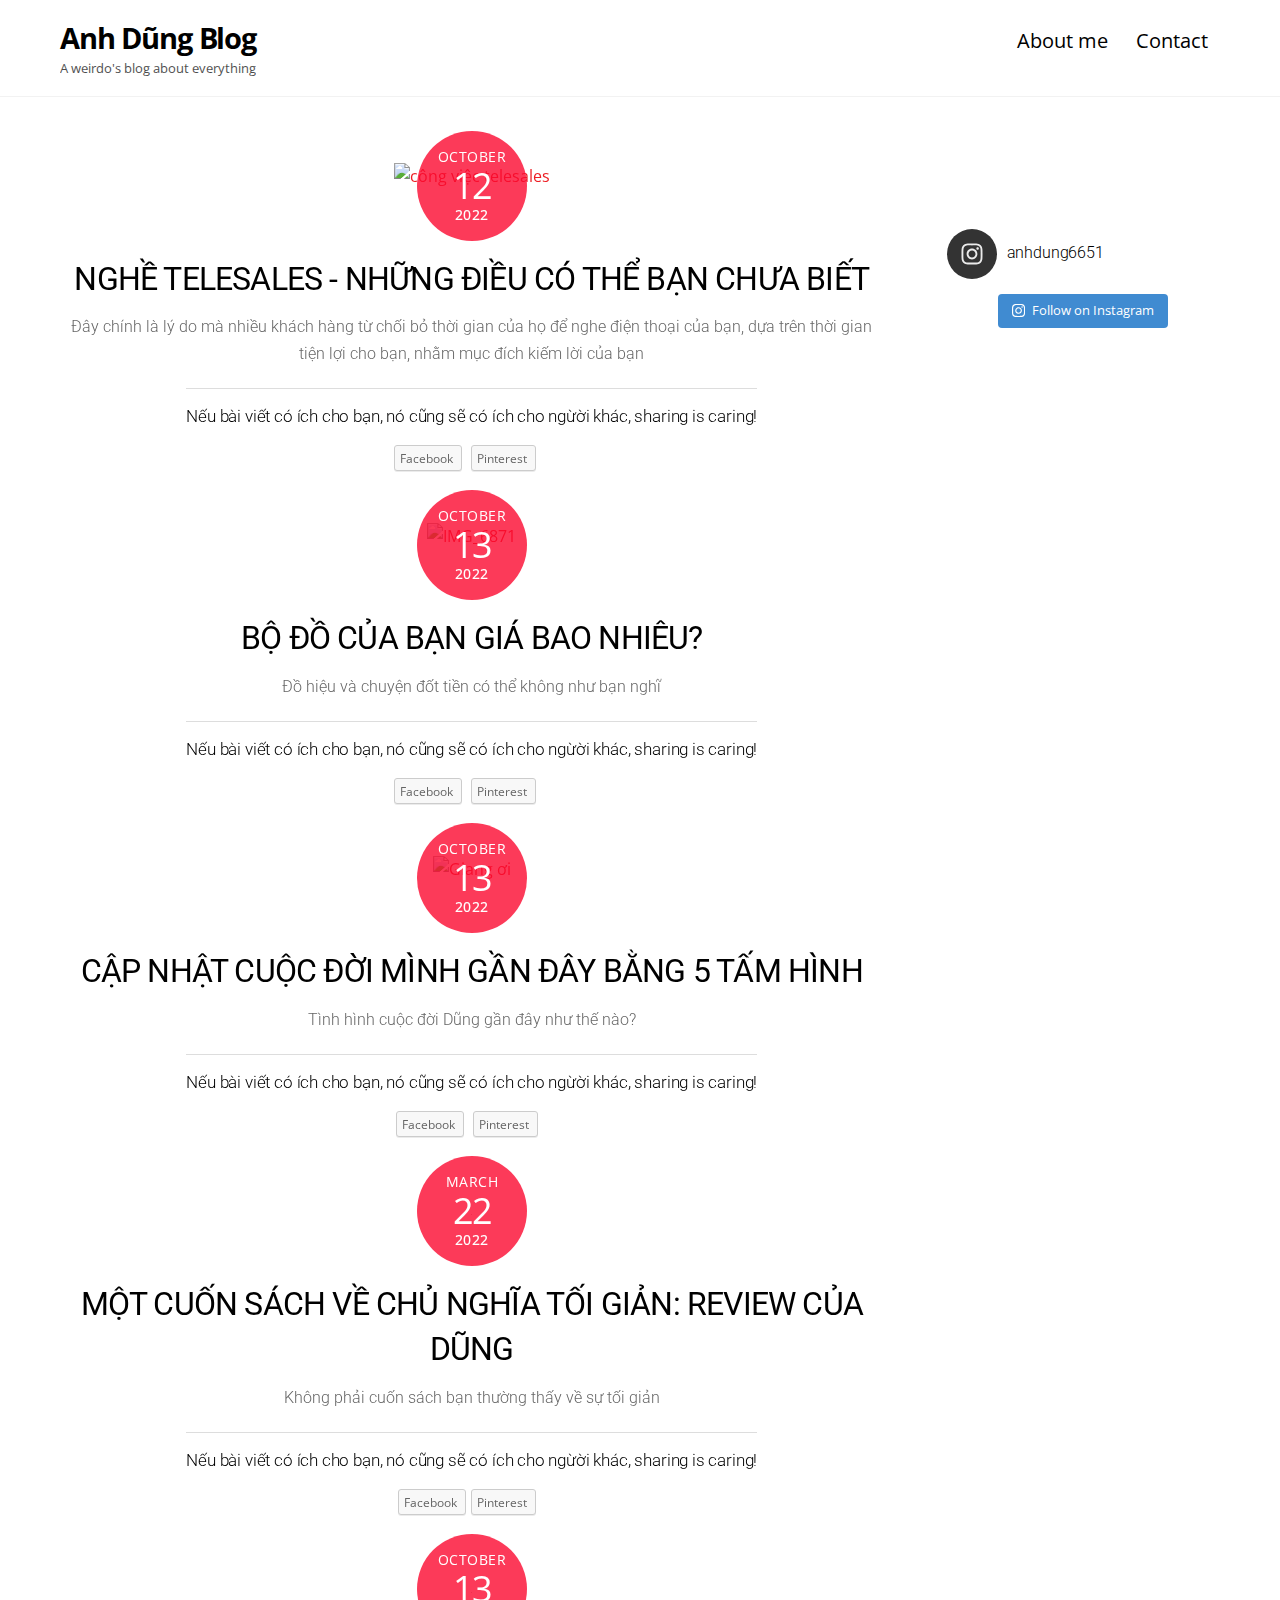
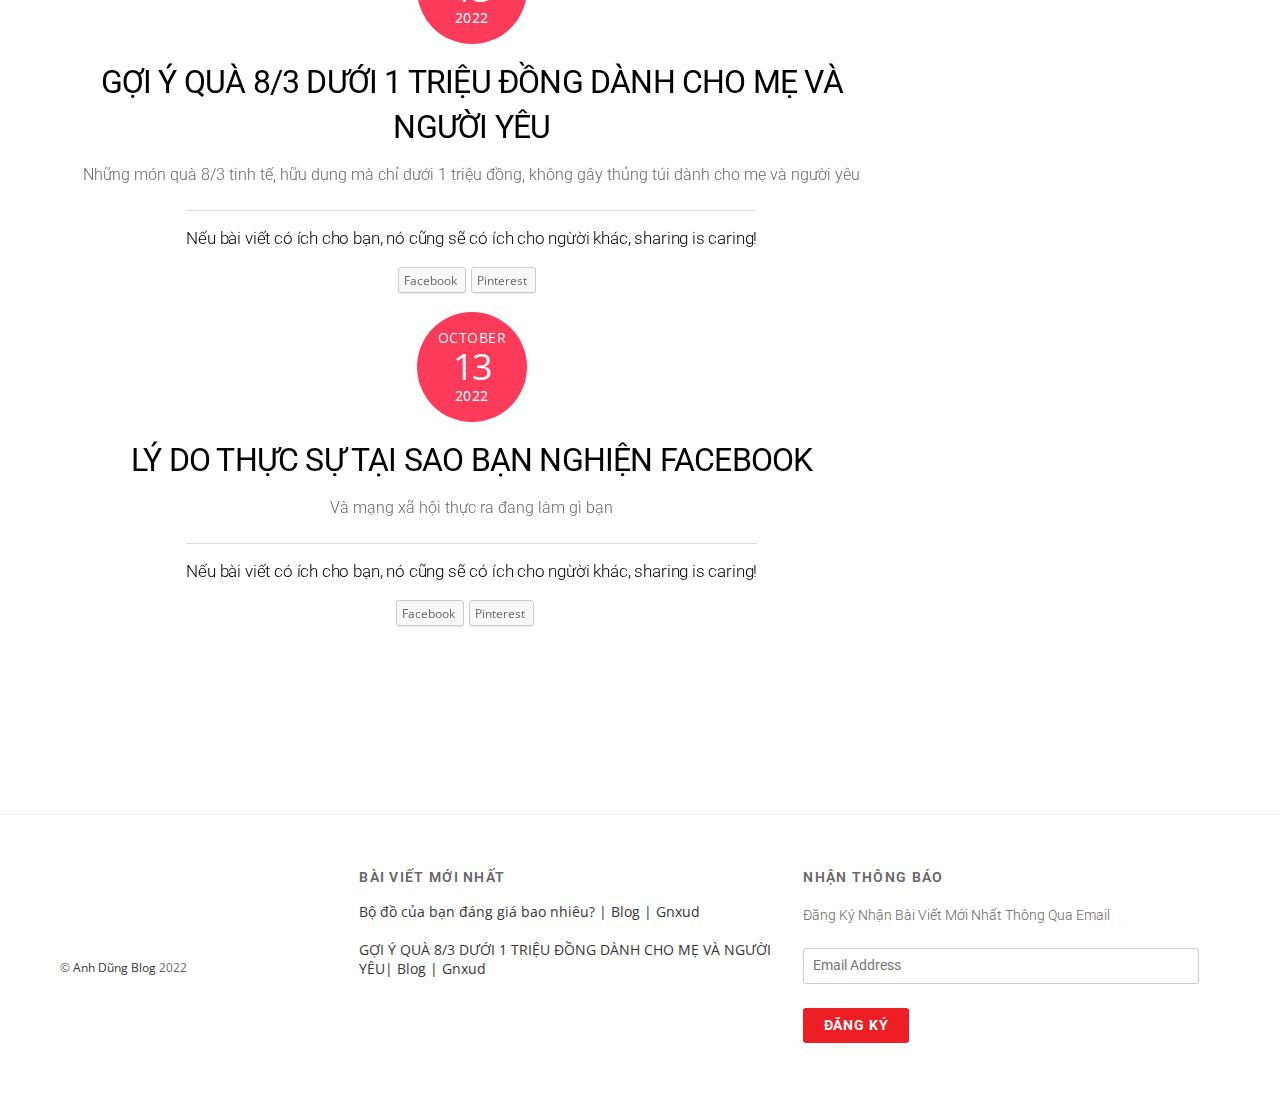
==== commit 7514c011: "Add files via upload" ====
--- a/index.html
+++ b/index.html
@@ -38,9 +38,9 @@
 			href='http://connect.facebook.net/' />
 		<link rel="alternate"
 			type="application/rss+xml" title="GIANG ƠI &raquo; Feed"
-			href="../feed/index.html" />
+			href="/feed/index.html" />
 		<link rel="alternate" type="application/rss+xml"
-			title="GIANG ƠI &raquo; Comments Feed" href="../comments/feed/index.html" />
+			title="GIANG ƠI &raquo; Comments Feed" href="/comments/feed/index.html" />
 		<script type="text/javascript">window._wpemojiSettings = {"baseUrl":"https:\/\/s.w.org\/images\/core\/emoji\/12.0.0-1\/72x72\/","ext":".png","svgUrl":"https:\/\/s.w.org\/images\/core\/emoji\/12.0.0-1\/svg\/","svgExt":".svg","source":{"concatemoji":"https:\/\/giangoi.com\/wp-includes\/js\/wp-emoji-release.min.js?ver=5.3.13"}};
 			!function(e,a,t){var n,r,o,i=a.createElement("canvas"),p=i.getContext&&i.getContext("2d");function s(e,t){var a=String.fromCharCode;p.clearRect(0,0,i.width,i.height),p.fillText(a.apply(this,e),0,0);e=i.toDataURL();return p.clearRect(0,0,i.width,i.height),p.fillText(a.apply(this,t),0,0),e===i.toDataURL()}function c(e){var t=a.createElement("script");t.src=e,t.defer=t.type="text/javascript",a.getElementsByTagName("head")[0].appendChild(t)}for(o=Array("flag","emoji"),t.supports={everything:!0,everythingExceptFlag:!0},r=0;r<o.length;r++)t.supports[o[r]]=function(e){if(!p||!p.fillText)return!1;switch(p.textBaseline="top",p.font="600 32px Arial",e){case"flag":return s([127987,65039,8205,9895,65039],[127987,65039,8203,9895,65039])?!1:!s([55356,56826,55356,56819],[55356,56826,8203,55356,56819])&&!s([55356,57332,56128,56423,56128,56418,56128,56421,56128,56430,56128,56423,56128,56447],[55356,57332,8203,56128,56423,8203,56128,56418,8203,56128,56421,8203,56128,56430,8203,56128,56423,8203,56128,56447]);case"emoji":return!s([55357,56424,55356,57342,8205,55358,56605,8205,55357,56424,55356,57340],[55357,56424,55356,57342,8203,55358,56605,8203,55357,56424,55356,57340])}return!1}(o[r]),t.supports.everything=t.supports.everything&&t.supports[o[r]],"flag"!==o[r]&&(t.supports.everythingExceptFlag=t.supports.everythingExceptFlag&&t.supports[o[r]]);t.supports.everythingExceptFlag=t.supports.everythingExceptFlag&&!t.supports.flag,t.DOMReady=!1,t.readyCallback=function(){t.DOMReady=!0},t.supports.everything||(n=function(){t.readyCallback()},a.addEventListener?(a.addEventListener("DOMContentLoaded",n,!1),e.addEventListener("load",n,!1)):(e.attachEvent("onload",n),a.attachEvent("onreadystatechange",function(){"complete"===a.readyState&&t.readyCallback()})),(n=t.source||{}).concatemoji?c(n.concatemoji):n.wpemoji&&n.twemoji&&(c(n.twemoji),c(n.wpemoji)))}(window,document,window._wpemojiSettings);</script>
 		<style>.themify_builder .wow { visibility: hidden; }
@@ -59,15 +59,30 @@
 	background: none !important;
 	padding: 0 !important;
 }
+body{font-size:19px;color:#1f1f1f}a{text-decoration:underline}a:hover{color:#6e6e6e}.transparent-header #headerwrap a,#headerwrap a,#footerwrap a,input[type=reset],input[type=submit],button,.woocommerce #content input.button,.woocommerce #respond input#submit,.woocommerce a.button,.woocommerce button.button,.woocommerce input.button,.woocommerce #content input.button.alt,.woocommerce #respond input#submit.alt,.woocommerce a.button.alt,.woocommerce button.button.alt,.woocommerce input.button.alt,.module-buttons .module-buttons-item .ui.builder_button,.transparent-header #headerwrap.fixed-header a,#headerwrap.fixed-header a,#main-nav .current_page_item>a,#main-nav .current-menu-item>a{color:#343434}body[class*=themify] #site-logo a{font-weight:700}#main-nav a{font-size:20px}.post-title{font-weight:400;font-size:35px;text-transform:capitalize}.post-title a:hover,.loops-wrapper .post-image+.post-content .post-title a:hover{color:#858585}#footer-logo a img{width:100px;height:100px}@media screen and (max-width:1024px){#footer-logo a img{width:100px;height:100px}}@media screen and (max-width:768px){#footer-logo a img{width:100px;height:100px}}@media screen and (max-width:480px){#footer-logo a img{width:100px;height:100px}}
+.map img{max-width:none !important}.gmnoprint{word-wrap:normal}.social-widget .widget{display:inline-block;margin:0 2px 0 0}.social-widget .widgettitle{width:auto;font-size:1em;margin:5px 8px 2px 0;padding:0;border:0;display:inline-block}.social-widget ul{margin:6px 0 0 !important;padding:0;display:inline}.social-widget li img{vertical-align:middle}.social-links.horizontal li{display:inline-block;margin:0 5px 5px 0;padding:0;list-style:none;border:0}.social-links.vertical li{display:block;margin:0 0 5px;padding:0;list-style:none;border:0}.widget .social-links{padding:0;line-height:1em}.widget .social-link-item{margin:0 2px 2px 0;padding:0;list-style:none}.widget .social-links a,.widget .social-links a:hover{text-decoration:none}.widget .social-links li img{vertical-align:middle}.social-links li i{line-height:1em;padding:6px;width:20px;height:20px;text-align:center;vertical-align:middle;border-radius:100%;display:inline-block}.social-links .icon-small i{font-size:8px;padding:4px;width:8px;height:8px}.social-links .icon-medium i{font-size:20px;padding:4px;width:20px;height:20px}.social-links .icon-large i{font-size:28px;padding:6px;width:28px;height:28px}.social-links .icon-small img{max-width:16px;max-height:16px}.social-links .icon-medium img{max-width:24px;max-height:24px}.social-links .icon-large img{max-width:32px;max-height:32px}#sidebar .social-links.horizontal li,#footer .social-links.horizontal li{border:0;display:inline-block}#sidebar .social-links.vertical,#footer .social-links.vertical{display:block}#sidebar .social-links.vertical li,#footer .social-links.vertical li{display:block;margin:0 0 .5em}.social-widget .links-list li{display:inline-block;margin:0 5px 5px 0;border:none !important}.hook-location-hint{padding:2px 5px;background:#fbffcd;border:solid 1px #cfd682;margin:2px 0;display:block;clear:both}.sub-arrow{display:inline-block !important;cursor:pointer}.sub-arrow:before{content:'';display:inline-block;width:8px;height:8px;border:1px solid transparent;pointer-events:none;padding:0;border-bottom-color:inherit;border-left-color:inherit;transition:all .3s linear;transform-origin:center;transform-style:preserve-3D}.sub-arrow:before{transform:rotateZ(-45deg);margin-bottom:4px;margin-left:4px}.sub-arrow.open:before{transform:rotateZ(-225deg);margin-bottom:0}.with-sub-arrow ul .sub-arrow:before{transform:rotateZ(-135deg);margin-bottom:0}.with-sub-arrow ul .sub-arrow.open:before{transform:rotateZ(45deg);margin-bottom:0}.no-touch .sub-arrow{display:none !important}.wp-video{width:100% !important;max-width:100% !important;margin-bottom:1em}.mejs__container{text-align:center !important;max-width:100%;min-height:100% !important}iframe{border:0}a:focus{outline:1px dotted rgba(150,150,150,.2)}.screen-reader-text{clip:rect(1px,1px,1px,1px);position:absolute !important;height:1px;width:1px;overflow:hidden}.screen-reader-text:focus{background-color:#f1f1f1;border-radius:3px;box-shadow:0 0 2px 2px rgba(0,0,0,.6);clip:auto !important;color:#21759b;display:block;font-size:14px;font-size:.875rem;font-weight:700;height:auto;left:5px;line-height:normal;padding:15px 23px 14px;text-decoration:none;top:5px;width:auto;z-index:100000}.post-image .themify_lightbox{position:relative;display:block;max-width:100%}.post-image .themify_lightbox .zoom{width:35px;height:35px;background:rgba(0,0,0,.3);position:absolute;top:50%;left:50%;transform:translateX(-50%) translateY(-50%);border-radius:100%}.post-image .themify_lightbox .zoom:after{content:"\e610";font-family:themify;vertical-align:middle;color:#fff;line-height:100%;position:absolute;top:50%;left:50%;transform:translateX(-50%) translateY(-50%)}.post-image .themify_lightbox:hover .zoom{background:rgba(0,0,0,.6)}.themify_storelocator a.tb_turn_on,.loops-wrapper a.tb_turn_on{display:none}@media screen and (max-width:600px){.admin-bar.fixed-header-on #headerwrap{margin-top:0 !important;top:0 !important}.admin-bar.fixed-header #wpadminbar{position:fixed}.admin-bar.fixed-header-on #wpadminbar{position:absolute}body:not(.header-none).admin-bar.no-fixed-header #wpadminbar{margin-top:-46px}}
+.wp-block-audio figcaption{margin-top:.5em;margin-bottom:1em}.wp-block-audio audio{width:100%;min-width:300px}.wp-block-button{color:#fff}.wp-block-button.aligncenter{text-align:center}.wp-block-button.alignright{text-align:right}.wp-block-button__link{background-color:#32373c;border:none;border-radius:28px;box-shadow:none;color:inherit;cursor:pointer;display:inline-block;font-size:18px;margin:0;padding:12px 24px;text-align:center;text-decoration:none;overflow-wrap:break-word}.wp-block-button__link:active,.wp-block-button__link:focus,.wp-block-button__link:hover,.wp-block-button__link:visited{color:inherit}.is-style-squared .wp-block-button__link{border-radius:0}.no-border-radius.wp-block-button__link{border-radius:0!important}.is-style-outline{color:#32373c}.is-style-outline .wp-block-button__link{background-color:transparent;border:2px solid}.wp-block-calendar{text-align:center}.wp-block-calendar tbody td,.wp-block-calendar th{padding:4px;border:1px solid #e2e4e7}.wp-block-calendar tfoot td{border:none}.wp-block-calendar table{width:100%;border-collapse:collapse;font-family:-apple-system,BlinkMacSystemFont,Segoe UI,Roboto,Oxygen-Sans,Ubuntu,Cantarell,Helvetica Neue,sans-serif}.wp-block-calendar table th{font-weight:400;background:#edeff0}.wp-block-calendar a{text-decoration:underline}.wp-block-calendar tfoot a{color:#00739c}.wp-block-calendar table caption,.wp-block-calendar table tbody{color:#40464d}.wp-block-categories.alignleft{margin-right:2em}.wp-block-categories.alignright{margin-left:2em}.wp-block-columns{display:flex;margin-bottom:28px;flex-wrap:wrap}@media (min-width:782px){.wp-block-columns{flex-wrap:nowrap}}.wp-block-column{flex-grow:1;min-width:0;word-break:break-word;overflow-wrap:break-word}@media (max-width:599px){.wp-block-column{flex-basis:100%!important}}@media (min-width:600px){.wp-block-column{flex-basis:calc(50% - 16px);flex-grow:0}.wp-block-column:nth-child(2n){margin-left:32px}}@media (min-width:782px){.wp-block-column:not(:first-child){margin-left:32px}}.wp-block-columns.are-vertically-aligned-top{align-items:flex-start}.wp-block-columns.are-vertically-aligned-center{align-items:center}.wp-block-columns.are-vertically-aligned-bottom{align-items:flex-end}.wp-block-column.is-vertically-aligned-top{align-self:flex-start}.wp-block-column.is-vertically-aligned-center{-ms-grid-row-align:center;align-self:center}.wp-block-column.is-vertically-aligned-bottom{align-self:flex-end}.wp-block-cover,.wp-block-cover-image{position:relative;background-color:#000;background-size:cover;background-position:50%;min-height:430px;height:100%;width:100%;display:flex;justify-content:center;align-items:center;overflow:hidden}.wp-block-cover-image.has-parallax,.wp-block-cover.has-parallax{background-attachment:fixed}@supports (-webkit-overflow-scrolling:touch){.wp-block-cover-image.has-parallax,.wp-block-cover.has-parallax{background-attachment:scroll}}@media (prefers-reduced-motion:reduce){.wp-block-cover-image.has-parallax,.wp-block-cover.has-parallax{background-attachment:scroll}}.wp-block-cover-image.has-background-dim:before,.wp-block-cover.has-background-dim:before{content:"";position:absolute;top:0;left:0;bottom:0;right:0;background-color:inherit;opacity:.5;z-index:1}.wp-block-cover-image.has-background-dim.has-background-dim-10:before,.wp-block-cover.has-background-dim.has-background-dim-10:before{opacity:.1}.wp-block-cover-image.has-background-dim.has-background-dim-20:before,.wp-block-cover.has-background-dim.has-background-dim-20:before{opacity:.2}.wp-block-cover-image.has-background-dim.has-background-dim-30:before,.wp-block-cover.has-background-dim.has-background-dim-30:before{opacity:.3}.wp-block-cover-image.has-background-dim.has-background-dim-40:before,.wp-block-cover.has-background-dim.has-background-dim-40:before{opacity:.4}.wp-block-cover-image.has-background-dim.has-background-dim-50:before,.wp-block-cover.has-background-dim.has-background-dim-50:before{opacity:.5}.wp-block-cover-image.has-background-dim.has-background-dim-60:before,.wp-block-cover.has-background-dim.has-background-dim-60:before{opacity:.6}.wp-block-cover-image.has-background-dim.has-background-dim-70:before,.wp-block-cover.has-background-dim.has-background-dim-70:before{opacity:.7}.wp-block-cover-image.has-background-dim.has-background-dim-80:before,.wp-block-cover.has-background-dim.has-background-dim-80:before{opacity:.8}.wp-block-cover-image.has-background-dim.has-background-dim-90:before,.wp-block-cover.has-background-dim.has-background-dim-90:before{opacity:.9}.wp-block-cover-image.has-background-dim.has-background-dim-100:before,.wp-block-cover.has-background-dim.has-background-dim-100:before{opacity:1}.wp-block-cover-image.alignleft,.wp-block-cover-image.alignright,.wp-block-cover.alignleft,.wp-block-cover.alignright{max-width:305px;width:100%}.wp-block-cover-image:after,.wp-block-cover:after{display:block;content:"";font-size:0;min-height:inherit}@supports (position:sticky){.wp-block-cover-image:after,.wp-block-cover:after{content:none}}.wp-block-cover-image.aligncenter,.wp-block-cover-image.alignleft,.wp-block-cover-image.alignright,.wp-block-cover.aligncenter,.wp-block-cover.alignleft,.wp-block-cover.alignright{display:flex}.wp-block-cover-image .wp-block-cover__inner-container,.wp-block-cover .wp-block-cover__inner-container{width:calc(100% - 70px);z-index:1;color:#f8f9f9}.wp-block-cover-image .wp-block-subhead:not(.has-text-color),.wp-block-cover-image h1:not(.has-text-color),.wp-block-cover-image h2:not(.has-text-color),.wp-block-cover-image h3:not(.has-text-color),.wp-block-cover-image h4:not(.has-text-color),.wp-block-cover-image h5:not(.has-text-color),.wp-block-cover-image h6:not(.has-text-color),.wp-block-cover-image p:not(.has-text-color),.wp-block-cover .wp-block-subhead:not(.has-text-color),.wp-block-cover h1:not(.has-text-color),.wp-block-cover h2:not(.has-text-color),.wp-block-cover h3:not(.has-text-color),.wp-block-cover h4:not(.has-text-color),.wp-block-cover h5:not(.has-text-color),.wp-block-cover h6:not(.has-text-color),.wp-block-cover p:not(.has-text-color){color:inherit}.wp-block-cover__video-background{position:absolute;top:50%;left:50%;transform:translateX(-50%) translateY(-50%);width:100%;height:100%;z-index:0;-o-object-fit:cover;object-fit:cover}.wp-block-cover-image-text,.wp-block-cover-text,section.wp-block-cover-image h2{color:#fff}.wp-block-cover-image-text a,.wp-block-cover-image-text a:active,.wp-block-cover-image-text a:focus,.wp-block-cover-image-text a:hover,.wp-block-cover-text a,.wp-block-cover-text a:active,.wp-block-cover-text a:focus,.wp-block-cover-text a:hover,section.wp-block-cover-image h2 a,section.wp-block-cover-image h2 a:active,section.wp-block-cover-image h2 a:focus,section.wp-block-cover-image h2 a:hover{color:#fff}.wp-block-cover-image .wp-block-cover.has-left-content{justify-content:flex-start}.wp-block-cover-image .wp-block-cover.has-right-content{justify-content:flex-end}.wp-block-cover-image.has-left-content .wp-block-cover-image-text,.wp-block-cover.has-left-content .wp-block-cover-text,section.wp-block-cover-image.has-left-content>h2{margin-left:0;text-align:left}.wp-block-cover-image.has-right-content .wp-block-cover-image-text,.wp-block-cover.has-right-content .wp-block-cover-text,section.wp-block-cover-image.has-right-content>h2{margin-right:0;text-align:right}.wp-block-cover-image .wp-block-cover-image-text,.wp-block-cover .wp-block-cover-text,section.wp-block-cover-image>h2{font-size:2em;line-height:1.25;z-index:1;margin-bottom:0;max-width:610px;padding:14px;text-align:center}.block-editor-block-list__block[data-type="core/embed"][data-align=left] .block-editor-block-list__block-edit,.block-editor-block-list__block[data-type="core/embed"][data-align=right] .block-editor-block-list__block-edit,.wp-block-embed.alignleft,.wp-block-embed.alignright{max-width:360px;width:100%}.wp-block-embed{margin-bottom:1em}.wp-block-embed figcaption{margin-top:.5em;margin-bottom:1em}.wp-embed-responsive .wp-block-embed.wp-embed-aspect-1-1 .wp-block-embed__wrapper,.wp-embed-responsive .wp-block-embed.wp-embed-aspect-1-2 .wp-block-embed__wrapper,.wp-embed-responsive .wp-block-embed.wp-embed-aspect-4-3 .wp-block-embed__wrapper,.wp-embed-responsive .wp-block-embed.wp-embed-aspect-9-16 .wp-block-embed__wrapper,.wp-embed-responsive .wp-block-embed.wp-embed-aspect-16-9 .wp-block-embed__wrapper,.wp-embed-responsive .wp-block-embed.wp-embed-aspect-18-9 .wp-block-embed__wrapper,.wp-embed-responsive .wp-block-embed.wp-embed-aspect-21-9 .wp-block-embed__wrapper{position:relative}.wp-embed-responsive .wp-block-embed.wp-embed-aspect-1-1 .wp-block-embed__wrapper:before,.wp-embed-responsive .wp-block-embed.wp-embed-aspect-1-2 .wp-block-embed__wrapper:before,.wp-embed-responsive .wp-block-embed.wp-embed-aspect-4-3 .wp-block-embed__wrapper:before,.wp-embed-responsive .wp-block-embed.wp-embed-aspect-9-16 .wp-block-embed__wrapper:before,.wp-embed-responsive .wp-block-embed.wp-embed-aspect-16-9 .wp-block-embed__wrapper:before,.wp-embed-responsive .wp-block-embed.wp-embed-aspect-18-9 .wp-block-embed__wrapper:before,.wp-embed-responsive .wp-block-embed.wp-embed-aspect-21-9 .wp-block-embed__wrapper:before{content:"";display:block;padding-top:50%}.wp-embed-responsive .wp-block-embed.wp-embed-aspect-1-1 .wp-block-embed__wrapper iframe,.wp-embed-responsive .wp-block-embed.wp-embed-aspect-1-2 .wp-block-embed__wrapper iframe,.wp-embed-responsive .wp-block-embed.wp-embed-aspect-4-3 .wp-block-embed__wrapper iframe,.wp-embed-responsive .wp-block-embed.wp-embed-aspect-9-16 .wp-block-embed__wrapper iframe,.wp-embed-responsive .wp-block-embed.wp-embed-aspect-16-9 .wp-block-embed__wrapper iframe,.wp-embed-responsive .wp-block-embed.wp-embed-aspect-18-9 .wp-block-embed__wrapper iframe,.wp-embed-responsive .wp-block-embed.wp-embed-aspect-21-9 .wp-block-embed__wrapper iframe{position:absolute;top:0;right:0;bottom:0;left:0;width:100%;height:100%}.wp-embed-responsive .wp-block-embed.wp-embed-aspect-21-9 .wp-block-embed__wrapper:before{padding-top:42.85%}.wp-embed-responsive .wp-block-embed.wp-embed-aspect-18-9 .wp-block-embed__wrapper:before{padding-top:50%}.wp-embed-responsive .wp-block-embed.wp-embed-aspect-16-9 .wp-block-embed__wrapper:before{padding-top:56.25%}.wp-embed-responsive .wp-block-embed.wp-embed-aspect-4-3 .wp-block-embed__wrapper:before{padding-top:75%}.wp-embed-responsive .wp-block-embed.wp-embed-aspect-1-1 .wp-block-embed__wrapper:before{padding-top:100%}.wp-embed-responsive .wp-block-embed.wp-embed-aspect-9-16 .wp-block-embed__wrapper:before{padding-top:177.78%}.wp-embed-responsive .wp-block-embed.wp-embed-aspect-1-2 .wp-block-embed__wrapper:before{padding-top:200%}.wp-block-file{margin-bottom:1.5em}.wp-block-file.aligncenter{text-align:center}.wp-block-file.alignright{text-align:right}.wp-block-file .wp-block-file__button{background:#32373c;border-radius:2em;color:#fff;font-size:13px;padding:.5em 1em}.wp-block-file a.wp-block-file__button{text-decoration:none}.wp-block-file a.wp-block-file__button:active,.wp-block-file a.wp-block-file__button:focus,.wp-block-file a.wp-block-file__button:hover,.wp-block-file a.wp-block-file__button:visited{box-shadow:none;color:#fff;opacity:.85;text-decoration:none}.wp-block-file *+.wp-block-file__button{margin-left:.75em}.blocks-gallery-grid,.wp-block-gallery{display:flex;flex-wrap:wrap;list-style-type:none;padding:0;margin:0}.blocks-gallery-grid .blocks-gallery-image,.blocks-gallery-grid .blocks-gallery-item,.wp-block-gallery .blocks-gallery-image,.wp-block-gallery .blocks-gallery-item{margin:0 16px 16px 0;display:flex;flex-grow:1;flex-direction:column;justify-content:center;position:relative}.blocks-gallery-grid .blocks-gallery-image figure,.blocks-gallery-grid .blocks-gallery-item figure,.wp-block-gallery .blocks-gallery-image figure,.wp-block-gallery .blocks-gallery-item figure{margin:0;height:100%}@supports (position:sticky){.blocks-gallery-grid .blocks-gallery-image figure,.blocks-gallery-grid .blocks-gallery-item figure,.wp-block-gallery .blocks-gallery-image figure,.wp-block-gallery .blocks-gallery-item figure{display:flex;align-items:flex-end;justify-content:flex-start}}.blocks-gallery-grid .blocks-gallery-image img,.blocks-gallery-grid .blocks-gallery-item img,.wp-block-gallery .blocks-gallery-image img,.wp-block-gallery .blocks-gallery-item img{display:block;max-width:100%;height:auto;width:100%}@supports (position:sticky){.blocks-gallery-grid .blocks-gallery-image img,.blocks-gallery-grid .blocks-gallery-item img,.wp-block-gallery .blocks-gallery-image img,.wp-block-gallery .blocks-gallery-item img{width:auto}}.blocks-gallery-grid .blocks-gallery-image figcaption,.blocks-gallery-grid .blocks-gallery-item figcaption,.wp-block-gallery .blocks-gallery-image figcaption,.wp-block-gallery .blocks-gallery-item figcaption{position:absolute;bottom:0;width:100%;max-height:100%;overflow:auto;padding:40px 10px 9px;color:#fff;text-align:center;font-size:13px;background:linear-gradient(0deg,rgba(0,0,0,.7),rgba(0,0,0,.3) 70%,transparent)}.blocks-gallery-grid .blocks-gallery-image figcaption img,.blocks-gallery-grid .blocks-gallery-item figcaption img,.wp-block-gallery .blocks-gallery-image figcaption img,.wp-block-gallery .blocks-gallery-item figcaption img{display:inline}.blocks-gallery-grid.is-cropped .blocks-gallery-image a,.blocks-gallery-grid.is-cropped .blocks-gallery-image img,.blocks-gallery-grid.is-cropped .blocks-gallery-item a,.blocks-gallery-grid.is-cropped .blocks-gallery-item img,.wp-block-gallery.is-cropped .blocks-gallery-image a,.wp-block-gallery.is-cropped .blocks-gallery-image img,.wp-block-gallery.is-cropped .blocks-gallery-item a,.wp-block-gallery.is-cropped .blocks-gallery-item img{width:100%}@supports (position:sticky){.blocks-gallery-grid.is-cropped .blocks-gallery-image a,.blocks-gallery-grid.is-cropped .blocks-gallery-image img,.blocks-gallery-grid.is-cropped .blocks-gallery-item a,.blocks-gallery-grid.is-cropped .blocks-gallery-item img,.wp-block-gallery.is-cropped .blocks-gallery-image a,.wp-block-gallery.is-cropped .blocks-gallery-image img,.wp-block-gallery.is-cropped .blocks-gallery-item a,.wp-block-gallery.is-cropped .blocks-gallery-item img{height:100%;flex:1;-o-object-fit:cover;object-fit:cover}}.blocks-gallery-grid .blocks-gallery-image,.blocks-gallery-grid .blocks-gallery-item,.wp-block-gallery .blocks-gallery-image,.wp-block-gallery .blocks-gallery-item{width:calc((100% - 16px)/2)}.blocks-gallery-grid .blocks-gallery-image:nth-of-type(2n),.blocks-gallery-grid .blocks-gallery-item:nth-of-type(2n),.wp-block-gallery .blocks-gallery-image:nth-of-type(2n),.wp-block-gallery .blocks-gallery-item:nth-of-type(2n){margin-right:0}.blocks-gallery-grid.columns-1 .blocks-gallery-image,.blocks-gallery-grid.columns-1 .blocks-gallery-item,.wp-block-gallery.columns-1 .blocks-gallery-image,.wp-block-gallery.columns-1 .blocks-gallery-item{width:100%;margin-right:0}@media (min-width:600px){.blocks-gallery-grid.columns-3 .blocks-gallery-image,.blocks-gallery-grid.columns-3 .blocks-gallery-item,.wp-block-gallery.columns-3 .blocks-gallery-image,.wp-block-gallery.columns-3 .blocks-gallery-item{width:calc((100% - 32px)/3);margin-right:16px}@supports (-ms-ime-align:auto){.blocks-gallery-grid.columns-3 .blocks-gallery-image,.blocks-gallery-grid.columns-3 .blocks-gallery-item,.wp-block-gallery.columns-3 .blocks-gallery-image,.wp-block-gallery.columns-3 .blocks-gallery-item{width:calc((100% - 32px)/3 - 1px)}}.blocks-gallery-grid.columns-4 .blocks-gallery-image,.blocks-gallery-grid.columns-4 .blocks-gallery-item,.wp-block-gallery.columns-4 .blocks-gallery-image,.wp-block-gallery.columns-4 .blocks-gallery-item{width:calc((100% - 48px)/4);margin-right:16px}@supports (-ms-ime-align:auto){.blocks-gallery-grid.columns-4 .blocks-gallery-image,.blocks-gallery-grid.columns-4 .blocks-gallery-item,.wp-block-gallery.columns-4 .blocks-gallery-image,.wp-block-gallery.columns-4 .blocks-gallery-item{width:calc((100% - 48px)/4 - 1px)}}.blocks-gallery-grid.columns-5 .blocks-gallery-image,.blocks-gallery-grid.columns-5 .blocks-gallery-item,.wp-block-gallery.columns-5 .blocks-gallery-image,.wp-block-gallery.columns-5 .blocks-gallery-item{width:calc((100% - 64px)/5);margin-right:16px}@supports (-ms-ime-align:auto){.blocks-gallery-grid.columns-5 .blocks-gallery-image,.blocks-gallery-grid.columns-5 .blocks-gallery-item,.wp-block-gallery.columns-5 .blocks-gallery-image,.wp-block-gallery.columns-5 .blocks-gallery-item{width:calc((100% - 64px)/5 - 1px)}}.blocks-gallery-grid.columns-6 .blocks-gallery-image,.blocks-gallery-grid.columns-6 .blocks-gallery-item,.wp-block-gallery.columns-6 .blocks-gallery-image,.wp-block-gallery.columns-6 .blocks-gallery-item{width:calc((100% - 80px)/6);margin-right:16px}@supports (-ms-ime-align:auto){.blocks-gallery-grid.columns-6 .blocks-gallery-image,.blocks-gallery-grid.columns-6 .blocks-gallery-item,.wp-block-gallery.columns-6 .blocks-gallery-image,.wp-block-gallery.columns-6 .blocks-gallery-item{width:calc((100% - 80px)/6 - 1px)}}.blocks-gallery-grid.columns-7 .blocks-gallery-image,.blocks-gallery-grid.columns-7 .blocks-gallery-item,.wp-block-gallery.columns-7 .blocks-gallery-image,.wp-block-gallery.columns-7 .blocks-gallery-item{width:calc((100% - 96px)/7);margin-right:16px}@supports (-ms-ime-align:auto){.blocks-gallery-grid.columns-7 .blocks-gallery-image,.blocks-gallery-grid.columns-7 .blocks-gallery-item,.wp-block-gallery.columns-7 .blocks-gallery-image,.wp-block-gallery.columns-7 .blocks-gallery-item{width:calc((100% - 96px)/7 - 1px)}}.blocks-gallery-grid.columns-8 .blocks-gallery-image,.blocks-gallery-grid.columns-8 .blocks-gallery-item,.wp-block-gallery.columns-8 .blocks-gallery-image,.wp-block-gallery.columns-8 .blocks-gallery-item{width:calc((100% - 112px)/8);margin-right:16px}@supports (-ms-ime-align:auto){.blocks-gallery-grid.columns-8 .blocks-gallery-image,.blocks-gallery-grid.columns-8 .blocks-gallery-item,.wp-block-gallery.columns-8 .blocks-gallery-image,.wp-block-gallery.columns-8 .blocks-gallery-item{width:calc((100% - 112px)/8 - 1px)}}.blocks-gallery-grid.columns-1 .blocks-gallery-image:nth-of-type(1n),.blocks-gallery-grid.columns-1 .blocks-gallery-item:nth-of-type(1n),.wp-block-gallery.columns-1 .blocks-gallery-image:nth-of-type(1n),.wp-block-gallery.columns-1 .blocks-gallery-item:nth-of-type(1n){margin-right:0}.blocks-gallery-grid.columns-2 .blocks-gallery-image:nth-of-type(2n),.blocks-gallery-grid.columns-2 .blocks-gallery-item:nth-of-type(2n),.wp-block-gallery.columns-2 .blocks-gallery-image:nth-of-type(2n),.wp-block-gallery.columns-2 .blocks-gallery-item:nth-of-type(2n){margin-right:0}.blocks-gallery-grid.columns-3 .blocks-gallery-image:nth-of-type(3n),.blocks-gallery-grid.columns-3 .blocks-gallery-item:nth-of-type(3n),.wp-block-gallery.columns-3 .blocks-gallery-image:nth-of-type(3n),.wp-block-gallery.columns-3 .blocks-gallery-item:nth-of-type(3n){margin-right:0}.blocks-gallery-grid.columns-4 .blocks-gallery-image:nth-of-type(4n),.blocks-gallery-grid.columns-4 .blocks-gallery-item:nth-of-type(4n),.wp-block-gallery.columns-4 .blocks-gallery-image:nth-of-type(4n),.wp-block-gallery.columns-4 .blocks-gallery-item:nth-of-type(4n){margin-right:0}.blocks-gallery-grid.columns-5 .blocks-gallery-image:nth-of-type(5n),.blocks-gallery-grid.columns-5 .blocks-gallery-item:nth-of-type(5n),.wp-block-gallery.columns-5 .blocks-gallery-image:nth-of-type(5n),.wp-block-gallery.columns-5 .blocks-gallery-item:nth-of-type(5n){margin-right:0}.blocks-gallery-grid.columns-6 .blocks-gallery-image:nth-of-type(6n),.blocks-gallery-grid.columns-6 .blocks-gallery-item:nth-of-type(6n),.wp-block-gallery.columns-6 .blocks-gallery-image:nth-of-type(6n),.wp-block-gallery.columns-6 .blocks-gallery-item:nth-of-type(6n){margin-right:0}.blocks-gallery-grid.columns-7 .blocks-gallery-image:nth-of-type(7n),.blocks-gallery-grid.columns-7 .blocks-gallery-item:nth-of-type(7n),.wp-block-gallery.columns-7 .blocks-gallery-image:nth-of-type(7n),.wp-block-gallery.columns-7 .blocks-gallery-item:nth-of-type(7n){margin-right:0}.blocks-gallery-grid.columns-8 .blocks-gallery-image:nth-of-type(8n),.blocks-gallery-grid.columns-8 .blocks-gallery-item:nth-of-type(8n),.wp-block-gallery.columns-8 .blocks-gallery-image:nth-of-type(8n),.wp-block-gallery.columns-8 .blocks-gallery-item:nth-of-type(8n){margin-right:0}}.blocks-gallery-grid .blocks-gallery-image:last-child,.blocks-gallery-grid .blocks-gallery-item:last-child,.wp-block-gallery .blocks-gallery-image:last-child,.wp-block-gallery .blocks-gallery-item:last-child{margin-right:0}.blocks-gallery-grid.alignleft,.blocks-gallery-grid.alignright,.wp-block-gallery.alignleft,.wp-block-gallery.alignright{max-width:305px;width:100%}.blocks-gallery-grid.aligncenter .blocks-gallery-item figure,.wp-block-gallery.aligncenter .blocks-gallery-item figure{justify-content:center}.wp-block-image{max-width:100%;margin-bottom:1em}.wp-block-image img{max-width:100%}.wp-block-image.aligncenter{text-align:center}.wp-block-image.alignfull img,.wp-block-image.alignwide img{width:100%}.wp-block-image .aligncenter,.wp-block-image .alignleft,.wp-block-image .alignright,.wp-block-image.is-resized{display:table;margin-left:0;margin-right:0}.wp-block-image .aligncenter>figcaption,.wp-block-image .alignleft>figcaption,.wp-block-image .alignright>figcaption,.wp-block-image.is-resized>figcaption{display:table-caption;caption-side:bottom}.wp-block-image .alignleft{float:left;margin-right:1em}.wp-block-image .alignright{float:right;margin-left:1em}.wp-block-image .aligncenter{margin-left:auto;margin-right:auto}.wp-block-image figcaption{margin-top:.5em;margin-bottom:1em}.is-style-circle-mask img{border-radius:9999px}@supports (mask-image:none) or (-webkit-mask-image:none){.is-style-circle-mask img{mask-image:url('data:image/svg+xml;utf8,<svg viewBox="0 0 100 100" xmlns="http://www.w3.org/2000/svg"><circle cx="50" cy="50" r="50"/></svg>');mask-mode:alpha;mask-repeat:no-repeat;mask-size:contain;mask-position:center;border-radius:none}}.wp-block-latest-comments__comment{font-size:15px;line-height:1.1;list-style:none;margin-bottom:1em}.has-avatars .wp-block-latest-comments__comment{min-height:36px;list-style:none}.has-avatars .wp-block-latest-comments__comment .wp-block-latest-comments__comment-excerpt,.has-avatars .wp-block-latest-comments__comment .wp-block-latest-comments__comment-meta{margin-left:52px}.has-dates .wp-block-latest-comments__comment,.has-excerpts .wp-block-latest-comments__comment{line-height:1.5}.wp-block-latest-comments__comment-excerpt p{font-size:14px;line-height:1.8;margin:5px 0 20px}.wp-block-latest-comments__comment-date{color:#8f98a1;display:block;font-size:12px}.wp-block-latest-comments .avatar,.wp-block-latest-comments__comment-avatar{border-radius:24px;display:block;float:left;height:40px;margin-right:12px;width:40px}.wp-block-latest-posts.alignleft{margin-right:2em}.wp-block-latest-posts.alignright{margin-left:2em}.wp-block-latest-posts.wp-block-latest-posts__list{list-style:none}.wp-block-latest-posts.is-grid{display:flex;flex-wrap:wrap;padding:0}.wp-block-latest-posts.is-grid li{margin:0 16px 16px 0;width:100%}@media (min-width:600px){.wp-block-latest-posts.columns-2 li{width:calc(50% - 16px)}.wp-block-latest-posts.columns-3 li{width:calc(33.33333% - 16px)}.wp-block-latest-posts.columns-4 li{width:calc(25% - 16px)}.wp-block-latest-posts.columns-5 li{width:calc(20% - 16px)}.wp-block-latest-posts.columns-6 li{width:calc(16.66667% - 16px)}}.wp-block-latest-posts__post-date{display:block;color:#6c7781;font-size:13px}.wp-block-latest-posts__post-excerpt{margin-top:8px;margin-bottom:16px}.wp-block-media-text{display:-ms-grid;display:grid;-ms-grid-rows:auto;grid-template-rows:auto;-ms-grid-columns:50% 1fr;grid-template-columns:50% 1fr}.wp-block-media-text .has-media-on-the-right{-ms-grid-columns:1fr 50%;grid-template-columns:1fr 50%}.wp-block-media-text.is-vertically-aligned-top .wp-block-media-text__content,.wp-block-media-text.is-vertically-aligned-top .wp-block-media-text__media{-ms-grid-row-align:start;align-self:start}.wp-block-media-text.is-vertically-aligned-center .wp-block-media-text__content,.wp-block-media-text.is-vertically-aligned-center .wp-block-media-text__media,.wp-block-media-text .wp-block-media-text__content,.wp-block-media-text .wp-block-media-text__media{-ms-grid-row-align:center;align-self:center}.wp-block-media-text.is-vertically-aligned-bottom .wp-block-media-text__content,.wp-block-media-text.is-vertically-aligned-bottom .wp-block-media-text__media{-ms-grid-row-align:end;align-self:end}.wp-block-media-text .wp-block-media-text__media{-ms-grid-column:1;grid-column:1;-ms-grid-row:1;grid-row:1;margin:0}.wp-block-media-text .wp-block-media-text__content{word-break:break-word;padding:0 8%}.wp-block-media-text.has-media-on-the-right .wp-block-media-text__media,.wp-block-media-text .wp-block-media-text__content{-ms-grid-column:2;grid-column:2;-ms-grid-row:1;grid-row:1}.wp-block-media-text.has-media-on-the-right .wp-block-media-text__content{-ms-grid-column:1;grid-column:1;-ms-grid-row:1;grid-row:1}.wp-block-media-text>figure>img,.wp-block-media-text>figure>video{max-width:unset;width:100%;vertical-align:middle}.wp-block-media-text.is-image-fill figure{height:100%;min-height:250px;background-size:cover}.wp-block-media-text.is-image-fill figure>img{position:absolute;width:1px;height:1px;padding:0;margin:-1px;overflow:hidden;clip:rect(0,0,0,0);border:0}@media (max-width:600px){.wp-block-media-text.is-stacked-on-mobile{-ms-grid-columns:100%!important;grid-template-columns:100%!important}.wp-block-media-text.is-stacked-on-mobile .wp-block-media-text__media{-ms-grid-column:1;grid-column:1;-ms-grid-row:1;grid-row:1}.wp-block-media-text.is-stacked-on-mobile.has-media-on-the-right .wp-block-media-text__media,.wp-block-media-text.is-stacked-on-mobile .wp-block-media-text__content{-ms-grid-column:1;grid-column:1;-ms-grid-row:2;grid-row:2}.wp-block-media-text.is-stacked-on-mobile.has-media-on-the-right .wp-block-media-text__content{-ms-grid-column:1;grid-column:1;-ms-grid-row:1;grid-row:1}}.is-small-text{font-size:14px}.is-regular-text{font-size:16px}.is-large-text{font-size:36px}.is-larger-text{font-size:48px}.has-drop-cap:not(:focus):first-letter {float:left;font-size:8.4em;line-height:.68;font-weight:100;margin:.05em .1em 0 0;text-transform:uppercase;font-style:normal}.has-drop-cap:not(:focus):after{content:"";display:table;clear:both;padding-top:14px}p.has-background{padding:20px 30px}p.has-text-color a{color:inherit}.wp-block-pullquote{padding:3em 0;margin-left:0;margin-right:0;text-align:center}.wp-block-pullquote.alignleft,.wp-block-pullquote.alignright{max-width:305px}.wp-block-pullquote.alignleft p,.wp-block-pullquote.alignright p{font-size:20px}.wp-block-pullquote p{font-size:28px;line-height:1.6}.wp-block-pullquote cite,.wp-block-pullquote footer{position:relative}.wp-block-pullquote .has-text-color a{color:inherit}.wp-block-pullquote:not(.is-style-solid-color){background:0 0}.wp-block-pullquote.is-style-solid-color{border:none}.wp-block-pullquote.is-style-solid-color blockquote{margin-left:auto;margin-right:auto;text-align:left;max-width:60%}.wp-block-pullquote.is-style-solid-color blockquote p{margin-top:0;margin-bottom:0;font-size:32px}.wp-block-pullquote.is-style-solid-color blockquote cite{text-transform:none;font-style:normal}.wp-block-pullquote cite{color:inherit}.wp-block-quote.is-large,.wp-block-quote.is-style-large{margin:0 0 16px;padding:0 1em}.wp-block-quote.is-large p,.wp-block-quote.is-style-large p{font-size:24px;font-style:italic;line-height:1.6}.wp-block-quote.is-large cite,.wp-block-quote.is-large footer,.wp-block-quote.is-style-large cite,.wp-block-quote.is-style-large footer{font-size:18px;text-align:right}.wp-block-rss.alignleft{margin-right:2em}.wp-block-rss.alignright{margin-left:2em}.wp-block-rss.is-grid{display:flex;flex-wrap:wrap;padding:0;list-style:none}.wp-block-rss.is-grid li{margin:0 16px 16px 0;width:100%}@media (min-width:600px){.wp-block-rss.columns-2 li{width:calc(50% - 16px)}.wp-block-rss.columns-3 li{width:calc(33.33333% - 16px)}.wp-block-rss.columns-4 li{width:calc(25% - 16px)}.wp-block-rss.columns-5 li{width:calc(20% - 16px)}.wp-block-rss.columns-6 li{width:calc(16.66667% - 16px)}}.wp-block-rss__item-author,.wp-block-rss__item-publish-date{display:block;color:#6c7781;font-size:13px}.wp-block-search{display:flex;flex-wrap:wrap}.wp-block-search .wp-block-search__label{width:100%}.wp-block-search .wp-block-search__input{flex-grow:1}.wp-block-search .wp-block-search__button{margin-left:10px}.wp-block-separator.is-style-wide{border-bottom-width:1px}.wp-block-separator.is-style-dots{background:none!important;border:none;text-align:center;max-width:none;line-height:1;height:auto}.wp-block-separator.is-style-dots:before{content:"\00b7 \00b7 \00b7";color:currentColor;font-size:20px;letter-spacing:2em;padding-left:2em;font-family:serif}.wp-block-social-links{display:flex;justify-content:flex-start;padding-left:0;padding-right:0;margin-left:0}.wp-social-link{width:36px;height:36px;border-radius:36px;margin-right:8px}.wp-social-link,.wp-social-link a{display:block;transition:transform .1s ease}.wp-social-link a{padding:6px;line-height:0}.wp-social-link a,.wp-social-link a:active,.wp-social-link a:hover,.wp-social-link a:visited,.wp-social-link svg{color:currentColor;fill:currentColor}.wp-social-link:hover{transform:scale(1.1)}.wp-block-social-links.aligncenter{justify-content:center;display:flex}.wp-block-social-links:not(.is-style-logos-only) .wp-social-link{background-color:#f0f0f0;color:#444}.wp-block-social-links:not(.is-style-logos-only) .wp-social-link-amazon{background-color:#f90;color:#fff}.wp-block-social-links:not(.is-style-logos-only) .wp-social-link-bandcamp{background-color:#1ea0c3;color:#fff}.wp-block-social-links:not(.is-style-logos-only) .wp-social-link-behance{background-color:#0757fe;color:#fff}.wp-block-social-links:not(.is-style-logos-only) .wp-social-link-codepen{background-color:#1e1f26;color:#fff}.wp-block-social-links:not(.is-style-logos-only) .wp-social-link-deviantart{background-color:#02e49b;color:#fff}.wp-block-social-links:not(.is-style-logos-only) .wp-social-link-dribbble{background-color:#e94c89;color:#fff}.wp-block-social-links:not(.is-style-logos-only) .wp-social-link-dropbox{background-color:#4280ff;color:#fff}.wp-block-social-links:not(.is-style-logos-only) .wp-social-link-etsy{background-color:#f45800;color:#fff}.wp-block-social-links:not(.is-style-logos-only) .wp-social-link-facebook{background-color:#1977f2;color:#fff}.wp-block-social-links:not(.is-style-logos-only) .wp-social-link-fivehundredpx{background-color:#000;color:#fff}.wp-block-social-links:not(.is-style-logos-only) .wp-social-link-flickr{background-color:#0461dd;color:#fff}.wp-block-social-links:not(.is-style-logos-only) .wp-social-link-foursquare{background-color:#e65678;color:#fff}.wp-block-social-links:not(.is-style-logos-only) .wp-social-link-github{background-color:#24292d;color:#fff}.wp-block-social-links:not(.is-style-logos-only) .wp-social-link-goodreads{background-color:#eceadd;color:#382110}.wp-block-social-links:not(.is-style-logos-only) .wp-social-link-google{background-color:#ea4434;color:#fff}.wp-block-social-links:not(.is-style-logos-only) .wp-social-link-instagram{background-color:#f00075;color:#fff}.wp-block-social-links:not(.is-style-logos-only) .wp-social-link-lastfm{background-color:#e21b24;color:#fff}.wp-block-social-links:not(.is-style-logos-only) .wp-social-link-linkedin{background-color:#0577b5;color:#fff}.wp-block-social-links:not(.is-style-logos-only) .wp-social-link-mastodon{background-color:#3288d4;color:#fff}.wp-block-social-links:not(.is-style-logos-only) .wp-social-link-medium{background-color:#02ab6c;color:#fff}.wp-block-social-links:not(.is-style-logos-only) .wp-social-link-meetup{background-color:#f6405f;color:#fff}.wp-block-social-links:not(.is-style-logos-only) .wp-social-link-pinterest{background-color:#e60122;color:#fff}.wp-block-social-links:not(.is-style-logos-only) .wp-social-link-pocket{background-color:#ef4155;color:#fff}.wp-block-social-links:not(.is-style-logos-only) .wp-social-link-reddit{background-color:#fe4500;color:#fff}.wp-block-social-links:not(.is-style-logos-only) .wp-social-link-skype{background-color:#0478d7;color:#fff}.wp-block-social-links:not(.is-style-logos-only) .wp-social-link-snapchat{background-color:#fefc00;color:#fff;stroke:#000}.wp-block-social-links:not(.is-style-logos-only) .wp-social-link-soundcloud{background-color:#ff5600;color:#fff}.wp-block-social-links:not(.is-style-logos-only) .wp-social-link-spotify{background-color:#1bd760;color:#fff}.wp-block-social-links:not(.is-style-logos-only) .wp-social-link-tumblr{background-color:#011835;color:#fff}.wp-block-social-links:not(.is-style-logos-only) .wp-social-link-twitch{background-color:#6440a4;color:#fff}.wp-block-social-links:not(.is-style-logos-only) .wp-social-link-twitter{background-color:#21a1f3;color:#fff}.wp-block-social-links:not(.is-style-logos-only) .wp-social-link-vimeo{background-color:#1eb7ea;color:#fff}.wp-block-social-links:not(.is-style-logos-only) .wp-social-link-vk{background-color:#4680c2;color:#fff}.wp-block-social-links:not(.is-style-logos-only) .wp-social-link-wordpress{background-color:#3499cd;color:#fff}.wp-block-social-links:not(.is-style-logos-only) .wp-social-link-yelp{background-color:#d32422;color:#fff}.wp-block-social-links:not(.is-style-logos-only) .wp-social-link-youtube{background-color:#ff0100;color:#fff}.wp-block-social-links.is-style-logos-only .wp-social-link{background:0 0;padding:4px}.wp-block-social-links.is-style-logos-only .wp-social-link svg{width:28px;height:28px}.wp-block-social-links.is-style-logos-only .wp-social-link-amazon{color:#f90}.wp-block-social-links.is-style-logos-only .wp-social-link-bandcamp{color:#1ea0c3}.wp-block-social-links.is-style-logos-only .wp-social-link-behance{color:#0757fe}.wp-block-social-links.is-style-logos-only .wp-social-link-codepen{color:#1e1f26}.wp-block-social-links.is-style-logos-only .wp-social-link-deviantart{color:#02e49b}.wp-block-social-links.is-style-logos-only .wp-social-link-dribbble{color:#e94c89}.wp-block-social-links.is-style-logos-only .wp-social-link-dropbox{color:#4280ff}.wp-block-social-links.is-style-logos-only .wp-social-link-etsy{color:#f45800}.wp-block-social-links.is-style-logos-only .wp-social-link-facebook{color:#1977f2}.wp-block-social-links.is-style-logos-only .wp-social-link-fivehundredpx{color:#000}.wp-block-social-links.is-style-logos-only .wp-social-link-flickr{color:#0461dd}.wp-block-social-links.is-style-logos-only .wp-social-link-foursquare{color:#e65678}.wp-block-social-links.is-style-logos-only .wp-social-link-github{color:#24292d}.wp-block-social-links.is-style-logos-only .wp-social-link-goodreads{color:#382110}.wp-block-social-links.is-style-logos-only .wp-social-link-google{color:#ea4434}.wp-block-social-links.is-style-logos-only .wp-social-link-instagram{color:#f00075}.wp-block-social-links.is-style-logos-only .wp-social-link-lastfm{color:#e21b24}.wp-block-social-links.is-style-logos-only .wp-social-link-linkedin{color:#0577b5}.wp-block-social-links.is-style-logos-only .wp-social-link-mastodon{color:#3288d4}.wp-block-social-links.is-style-logos-only .wp-social-link-medium{color:#02ab6c}.wp-block-social-links.is-style-logos-only .wp-social-link-meetup{color:#f6405f}.wp-block-social-links.is-style-logos-only .wp-social-link-pinterest{color:#e60122}.wp-block-social-links.is-style-logos-only .wp-social-link-pocket{color:#ef4155}.wp-block-social-links.is-style-logos-only .wp-social-link-reddit{color:#fe4500}.wp-block-social-links.is-style-logos-only .wp-social-link-skype{color:#0478d7}.wp-block-social-links.is-style-logos-only .wp-social-link-snapchat{color:#fff;stroke:#000}.wp-block-social-links.is-style-logos-only .wp-social-link-soundcloud{color:#ff5600}.wp-block-social-links.is-style-logos-only .wp-social-link-spotify{color:#1bd760}.wp-block-social-links.is-style-logos-only .wp-social-link-tumblr{color:#011835}.wp-block-social-links.is-style-logos-only .wp-social-link-twitch{color:#6440a4}.wp-block-social-links.is-style-logos-only .wp-social-link-twitter{color:#21a1f3}.wp-block-social-links.is-style-logos-only .wp-social-link-vimeo{color:#1eb7ea}.wp-block-social-links.is-style-logos-only .wp-social-link-vk{color:#4680c2}.wp-block-social-links.is-style-logos-only .wp-social-link-wordpress{color:#3499cd}.wp-block-social-links.is-style-logos-only .wp-social-link-yelp{background-color:#d32422;color:#fff}.wp-block-social-links.is-style-logos-only .wp-social-link-youtube{color:#ff0100}.wp-block-social-links.is-style-pill-shape .wp-social-link{width:auto}.wp-block-social-links.is-style-pill-shape .wp-social-link a{padding-left:16px;padding-right:16px}.wp-block-spacer{clear:both}p.wp-block-subhead{font-size:1.1em;font-style:italic;opacity:.75}.wp-block-table{overflow-x:auto}.wp-block-table table{width:100%}.wp-block-table .has-fixed-layout{table-layout:fixed;width:100%}.wp-block-table .has-fixed-layout td,.wp-block-table .has-fixed-layout th{word-break:break-word}.wp-block-table.aligncenter,.wp-block-table.alignleft,.wp-block-table.alignright{display:table;width:auto}.wp-block-table.aligncenter td,.wp-block-table.aligncenter th,.wp-block-table.alignleft td,.wp-block-table.alignleft th,.wp-block-table.alignright td,.wp-block-table.alignright th{word-break:break-word}.wp-block-table .has-subtle-light-gray-background-color{background-color:#f3f4f5}.wp-block-table .has-subtle-pale-green-background-color{background-color:#e9fbe5}.wp-block-table .has-subtle-pale-blue-background-color{background-color:#e7f5fe}.wp-block-table .has-subtle-pale-pink-background-color{background-color:#fcf0ef}.wp-block-table.is-style-stripes{border-spacing:0;border-collapse:inherit;background-color:transparent;border-bottom:1px solid #f3f4f5}.wp-block-table.is-style-stripes tbody tr:nth-child(odd){background-color:#f3f4f5}.wp-block-table.is-style-stripes.has-subtle-light-gray-background-color tbody tr:nth-child(odd){background-color:#f3f4f5}.wp-block-table.is-style-stripes.has-subtle-pale-green-background-color tbody tr:nth-child(odd){background-color:#e9fbe5}.wp-block-table.is-style-stripes.has-subtle-pale-blue-background-color tbody tr:nth-child(odd){background-color:#e7f5fe}.wp-block-table.is-style-stripes.has-subtle-pale-pink-background-color tbody tr:nth-child(odd){background-color:#fcf0ef}.wp-block-table.is-style-stripes td,.wp-block-table.is-style-stripes th{border-color:transparent}.wp-block-text-columns,.wp-block-text-columns.aligncenter{display:flex}.wp-block-text-columns .wp-block-column{margin:0 16px;padding:0}.wp-block-text-columns .wp-block-column:first-child{margin-left:0}.wp-block-text-columns .wp-block-column:last-child{margin-right:0}.wp-block-text-columns.columns-2 .wp-block-column{width:50%}.wp-block-text-columns.columns-3 .wp-block-column{width:33.33333%}.wp-block-text-columns.columns-4 .wp-block-column{width:25%}pre.wp-block-verse{white-space:nowrap;overflow:auto}.wp-block-video{margin-left:0;margin-right:0}.wp-block-video video{max-width:100%}@supports (position:sticky){.wp-block-video [poster]{-o-object-fit:cover;object-fit:cover}}.wp-block-video.aligncenter{text-align:center}.wp-block-video figcaption{margin-top:.5em;margin-bottom:1em}:root .has-pale-pink-background-color{background-color:#f78da7}:root .has-vivid-red-background-color{background-color:#cf2e2e}:root .has-luminous-vivid-orange-background-color{background-color:#ff6900}:root .has-luminous-vivid-amber-background-color{background-color:#fcb900}:root .has-light-green-cyan-background-color{background-color:#7bdcb5}:root .has-vivid-green-cyan-background-color{background-color:#00d084}:root .has-pale-cyan-blue-background-color{background-color:#8ed1fc}:root .has-vivid-cyan-blue-background-color{background-color:#0693e3}:root .has-vivid-purple-background-color{background-color:#9b51e0}:root .has-very-light-gray-background-color{background-color:#eee}:root .has-cyan-bluish-gray-background-color{background-color:#abb8c3}:root .has-very-dark-gray-background-color{background-color:#313131}:root .has-pale-pink-color{color:#f78da7}:root .has-vivid-red-color{color:#cf2e2e}:root .has-luminous-vivid-orange-color{color:#ff6900}:root .has-luminous-vivid-amber-color{color:#fcb900}:root .has-light-green-cyan-color{color:#7bdcb5}:root .has-vivid-green-cyan-color{color:#00d084}:root .has-pale-cyan-blue-color{color:#8ed1fc}:root .has-vivid-cyan-blue-color{color:#0693e3}:root .has-vivid-purple-color{color:#9b51e0}:root .has-very-light-gray-color{color:#eee}:root .has-cyan-bluish-gray-color{color:#abb8c3}:root .has-very-dark-gray-color{color:#313131}.has-small-font-size{font-size:13px}.has-normal-font-size,.has-regular-font-size{font-size:16px}.has-medium-font-size{font-size:20px}.has-large-font-size{font-size:36px}.has-huge-font-size,.has-larger-font-size{font-size:42px}.has-text-align-center{text-align:center}.has-text-align-left{text-align:left}.has-text-align-right{text-align:right}
+html,body,address,blockquote,div,dl,form,h1,h2,h3,h4,h5,h6,ol,p,pre,table,ul,dd,dt,li,tbody,td,tfoot,th,thead,tr,button,del,ins,map,object,a,abbr,acronym,b,bdo,big,br,cite,code,dfn,em,i,img,kbd,q,samp,small,span,strong,sub,sup,tt,var,legend,fieldset,figure{margin:0;padding:0}img,fieldset,a{border:0}img{max-width:100%;height:auto}.ie8 img{width:auto}article,aside,details,figcaption,figure,footer,header,hgroup,menu,nav,section{display:block}audio{max-width:100%}iframe,object,embed{max-width:100%}@font-face{font-family:'themify_theme_icon';src:url('[data-uri]') format('woff')}body{font:1em/1.65em 'Open Sans',"Arial",sans-serif;word-wrap:break-word;color:#666;-webkit-font-smoothing:antialiased;-ms-text-size-adjust:100%;-moz-text-size-adjust:100%;-webkit-text-size-adjust:100%;text-size-adjust:100%}.iphone:before{position:fixed;top:0;left:0;width:100%;height:100%;z-index:-1;pointer-events:none}a{text-decoration:none;outline:0;color:#ed1e24;transition:all .3s ease-in-out}a:hover{text-decoration:underline}p{padding:0;margin:0 0 1.3em}small{font-size:87%}blockquote{font-size:1.2em;line-height:1.4em;padding:.8em 2em 1em;margin:0 0 1.2em;position:relative}blockquote:before{content:'\201C';font-size:3.3em;position:absolute;margin-left:-.5em;margin-top:.2em}ins{text-decoration:none}ul,ol{margin:0 0 1.4em 1.6em;padding:0}li{margin:0 0 1em;padding:0}h1,h2,h3,h4,h5,h6{line-height:1.4em;margin:0 0 .5em;word-wrap:normal;font-weight:600;color:#000}h1{font-size:2.3em;line-height:1.2em;letter-spacing:-.03em}h2{font-size:1.9em;line-height:1.3em;letter-spacing:-.02em}h3{font-size:1.4em;letter-spacing:-.01em}h4{font-size:1.1em;letter-spacing:.05em;line-height:1.6em;text-transform:uppercase}h5{font-size:1.2em;line-height:1.7em}h6{font-size:1.1em;line-height:1.7em}input,textarea,select,input[type=search],button{font-size:100%;font-family:inherit;max-width:100%}textarea,input[type=text],input[type=password],input[type=search],input[type=email],input[type=url],input[type=number],input[type=tel],input[type=date],input[type=datetime],input[type=datetime-local],input[type=month],input[type=time],input[type=week]{border:1px solid #ccc;padding:.6em;margin:0 1em .4em 0;max-width:100%;-webkit-appearance:none;color:inherit;border-radius:3px}input[type=text],input[type=password],input[type=search],input[type=email],input[type=url],input[type=tel]{width:17em}input[type=number]{width:7em}#commentform input[type=checkbox]+label,input[type=checkbox]+label{display:inline-block}textarea{width:100%;min-height:13.5em;margin:0}select{padding:.6em}textarea:focus,input[type=text]:focus,input[type=password]:focus,input[type=search]:focus,input[type=email]:focus,input[type=url]:focus,input[type=number]:focus,input[type=tel]:focus,input[type=date]:focus,input[type=datetime]:focus,input[type=datetime-local]:focus,input[type=month]:focus,input[type=time]:focus,input[type=week]:focus{outline:0}input[type=reset],input[type=submit],button{background-color:#ed1e24;color:#fff;border:0;padding:.6em 1.4em;cursor:pointer;border-radius:3px;font-weight:700;text-transform:uppercase;letter-spacing:.065em;-webkit-appearance:none;transition:all .3s ease-in-out}input[type=reset]:hover,input[type=submit]:hover,button:hover{background-color:#000;color:#fff}img,textarea,input,#pagewrap,.pagewidth,#headerwrap,#header,#main-nav,#main-nav ul a,.sidemenu,.header-bar,#body,#layout,#content,.post,.post-content,.author-box,.post-nav,.post-nav .prev,.post-nav .next,.pagenav,#sidebar,.widget,#footerwrap,#footer,.col4-1,.col4-2,.col4-3,.col3-1,.col3-2,.col2-1{box-sizing:border-box}.tf-hide{display:none}.pagewidth,.module_row>.row_inner,.module-layout-part .module_row.fullwidth_row_container>.row_inner{width:1160px;max-width:100%;margin:0 auto}.module_row.fullwidth>.row_inner{width:100%}#body{max-width:100%;clear:both}#content{width:71%;padding:5.75% 0}.sidebar-none #content{width:100%;float:none}#sidebar,#sidebar-alt{padding:5.75% 0 10%;font-size:.9em}#sidebar{width:24%}#sidebar .secondary{width:47%}body:not(.sidebar2):not(.sidebar-none):not(.sidebar-left):not(.full_width) #content{float:left}.sidebar2 #layout{display:-ms-flexbox;display:flex;-ms-flex-flow:row nowrap;flex-flow:row nowrap;-ms-flex-pack:justify;justify-content:space-between}body:not(.sidebar2):not(.sidebar-left) #sidebar{float:right}.sidebar2 #layout:after{display:none}.sidebar2.content-right #layout{-webkit-box-orient:horizontal;-webkit-box-direction:reverse;-ms-flex-direction:row-reverse;flex-direction:row-reverse}.sidebar2:not(.content-left):not(.content-right) #sidebar-alt{-webkit-box-ordinal-group:0;-ms-flex-order:-1;order:-1}.sidebar2 #sidebar-alt{width:15%}.sidebar2 #sidebar{width:24%}.sidebar2 #content{width:51%}.single_posts_wrapper_infinite #content{z-index:1}.single_posts_wrapper_infinite #sidebar,.single_posts_wrapper_infinite #sidebar-alt,.sticky_sidebar_enabled #sidebar,.sticky_sidebar_enabled #sidebar-alt{position:-webkit-sticky;position:sticky;top:65px;height:100%}.admin-bar .single_posts_wrapper_infinite #sidebar,.admin-bar .single_posts_wrapper_infinite #sidebar-alt{top:95px}body:not(.fixed-header-on).single_posts_wrapper_infinite #sidebar,body:not(.fixed-header-on).single_posts_wrapper_infinite #sidebar-alt,body:not(.fixed-header-on).sticky_sidebar_enabled #sidebar,body:not(.fixed-header-on).sticky_sidebar_enabled #sidebar-alt{top:0}body:not(.sticky_sidebar_enabled) #toggle-mobile-sidebar-button{display:none}.full_width #layout{width:100%;max-width:100%}.full_width #content{padding:0;width:auto;max-width:100%;float:none}.full_width #sidebar{width:auto;float:none}.sidebar-left #content{float:right}.sidebar-left #sidebar{float:left}.sidebar2.content-left #sidebar,.sidebar2.content-left #sidebar-alt{margin-left:auto}.sidebar2.content-right #sidebar,.sidebar2.content-right #sidebar-alt{margin-right:auto;margin-left:0}.sidebar2:not(.content-left):not(.content-right) #content{margin:auto}.col4-1,.col4-2,.col4-3,.col3-1,.col3-2,.col2-1{margin-left:3.2%;float:left}.col4-1{width:22.6%}.col4-2,.col2-1{width:48.4%}.col4-3{width:74.2%}.col3-1{width:31.2%}.col3-2{width:65.6%}.col.first,.col4-1.first,.col4-2.first,.col4-3.first,.col3-1.first,.col3-2.first,.col2-1.first{margin-left:0;clear:left}#headerwrap{color:#000;background-color:#fff;border-bottom:1px solid rgba(0,0,0,.05);position:relative;width:100%;min-height:55px;z-index:999;top:0;left:0;transition:all .3s ease-in-out}#headerwrap img.headerwrap-bg,#headerwrap img.headerwrap-bg-deletable{position:absolute;top:0;left:0;right:0;bottom:0;margin:auto;width:100%;height:100%;opacity:0;object-fit:cover}body.fixed-header.page-loaded #headerwrap{position:absolute}body.no-fixed-header #pagewrap,body:not(.page-loaded) #pagewrap{padding-top:0 !important}#header{position:relative;text-align:center;padding:2em 0;overflow:visible;z-index:1;transition:all .3s ease-in-out}.iphone #headerwrap{background-attachment:scroll !important;background-position:center !important}.header-widget{clear:both;font-size:.9em;height:100%}.header-widget .widget{margin:2em 0}.header-widget .widgettitle{margin:0 0 .5em;font-size:1em;color:inherit}#site-logo{margin:.5em auto;padding:0;line-height:1.2em;font-size:1.8em;font-weight:600;font-style:normal;letter-spacing:-.04em;transition:all .2s ease-in-out}#site-logo a{text-decoration:none;color:inherit}#site-logo a:hover{text-decoration:none}#headerwrap #sticky_header_logo,#headerwrap #fixedheaderheaderwrapsitelogoa,#headerwrap.fixed-header #sticky_header_logo,#headerwrap.fixed-header #sticky_header_logo+span,#headerwrap.fixed-header #sticky_header_logo+img,#headerwrap #fixedheaderheaderwrapsitelogoa+img,#headerwrap #fixedheaderheaderwrapsitelogoa~#sticky_header_logo{display:none}#headerwrap.fixed-header #sticky_header_logo,#headerwrap.fixed-header #fixedheaderheaderwrapsitelogoa{display:block}#site-description{margin:0 0 1.8em;padding:0;font-size:.9em;line-height:110%;opacity:.7}#site-description p{padding:0}#site-description .site-taglink{color:inherit;font:inherit}#site-description .site-taglink:hover{text-decoration:none}#headerwrap .social-widget strong{display:none}.social-widget{display:inline-block;margin:0;vertical-align:middle}.social-widget a{text-decoration:none;color:inherit}.social-widget a:hover{text-decoration:none}.social-links .icon-medium i{border-radius:100%;padding:.25em;margin-right:0;width:1em;height:1em;line-height:1em}.social-widget .widget{display:inline-block;padding:0;background:0;border:0;border-radius:0;box-shadow:none}.social-widget .widget div{display:inline}.social-widget .widgettitle{width:auto;font-weight:700;font-size:100%;font-family:inherit;text-transform:none;letter-spacing:0;position:static;display:inline-block;vertical-align:middle;margin:0 .5em 0 0;padding:0;background:0;border:0;border-radius:0;box-shadow:none}.social-widget ul{margin:6px 0 0 !important;padding:0;display:inline}.social-widget .social-links.horizontal li{padding:0 2px 5px 0;margin:0 2px 2px 0;display:inline-block;border:none !important;clear:none;line-height:100%}.social-widget li img{vertical-align:middle;margin-top:-3px}.social-links li i{border-radius:100%;padding:.25em;margin-right:.25em;width:1.1em;height:1.1em;line-height:1.1em}.social-widget div.rss{margin-right:3px;display:inline-block;vertical-align:middle}.social-widget div.rss a{display:inline-block;font-size:20px;color:inherit;border-radius:100%;padding:.3em;line-height:1em;height:1em;width:1em;text-align:center}.social-widget div.rss a:before{content:"\f09e";font-family:'themify_theme_icon';font-style:normal;font-weight:400;text-decoration:inherit}.search-button{color:inherit;display:inline-block;vertical-align:middle;padding:7px;margin:0 7px 8px 0;line-height:1;box-sizing:border-box;font-size:19px}a.search-button{text-decoration:none}.search-button:before{content:"\e808";font-family:'themify_theme_icon'}.search-button:focus{outline:0}#search-lightbox-wrap{padding:8%;overflow-y:scroll;-webkit-overflow-scrolling:touch;position:fixed;bottom:0;left:0;z-index:99999;height:100%;width:100%;box-sizing:border-box;background-color:rgba(255,255,255,.98);display:none}#search-lightbox-wrap #searchform{font-size:2em;color:#000}.search-lightbox{max-width:600px;margin:auto;transform:translateY(-10%);transition:.3s linear;transition-delay:.5s;transition-duration:.5s;opacity:0}.searchform-slidedown .search-lightbox{transform:none;opacity:1}.search-lightbox #searchform-wrap{display:block;float:none;margin:0 0 1em .2em;position:static}#search-lightbox-wrap #searchform-wrap{margin-top:25%}#search-lightbox-wrap #searchform-wrap #searchform{font-size:2.5em;transition:all .5s}#search-lightbox-wrap.search-active #searchform-wrap{margin-top:0}#search-lightbox-wrap.search-active #searchform-wrap #searchform{font-size:2em;transition:all .5s}#searchform{font-size:1.3em;border-bottom:1px solid;position:relative;margin:0 0 1em}#searchform #s{background-color:transparent;border:0;margin:0;width:100%;padding:.45em;padding-left:1.75em;letter-spacing:-.04em;box-shadow:none;border-radius:0}#searchform .icon-search:before{content:"\e808";font-family:'themify_theme_icon';font-size:1.2em;font-style:normal;position:absolute;left:2px;top:54%;transform:translateY(-50%)}#close-search-box{cursor:pointer;color:#000;display:block;position:fixed;text-decoration:none;top:3%;right:4%;width:36px;height:36px;z-index:9999;transition:transform .3s}#close-search-box:before,#close-search-box:after{content:'';display:inline-block;width:100%;border-bottom:2px solid;position:absolute;left:0;top:50%}#close-search-box:before{transform:rotateZ(45deg)}#close-search-box:after{transform:rotateZ(-45deg)}#close-search-box:hover{transform:rotateZ(90deg)}.search-results-wrap{min-height:50px;position:relative}.search-results-wrap>p{text-align:center}.search-results-wrap .themify_spinner{position:absolute;top:50%;left:50%;font-size:1.4em;transform:translate(-50%,-50%)}.search-option-tab{margin:0 0 1.4em;padding:0;box-shadow:inset 0 -1px 0 0 rgba(0,0,0,.1)}.search-option-tab li{display:inline-block;margin:0;padding:0}.search-option-tab li a{display:inline-block;padding:.8em 1.6em;text-decoration:none;text-transform:uppercase;font-weight:600}.search-option-tab li:hover a,.search-option-tab li.active a{box-shadow:inset 0 -3px 0 0 #ed1e24;color:#060604}.search-results-wrap a{color:inherit;text-decoration:none}.search-results-wrap a[style="display: inline;"]{display:inline-block !important}.result-item{border-bottom:1px solid rgba(0,0,0,.05);clear:both;overflow:hidden;padding:.475em 0 1em;position:relative}.result-item .title{font-size:1.1em;font-weight:400;margin:0 0 .06em;letter-spacing:-.01em;padding-right:55px}.result-item .price{display:block;font-size:.9em;padding-right:55px}.result-item .price del{margin-right:.2em;font-size:.7em;opacity:.5}.result-item img{float:right;margin-top:4px}.view-all-wrap{clear:both;text-align:center;padding-top:1.9em}.view-all-button{font-size:1em;font-weight:600;display:inline-block;text-transform:uppercase;letter-spacing:.08em;line-height:2em;margin:0 0 .8em;padding:0;display:none}.view-all-button:after{content:'';display:block;border-bottom:3px solid #ed1e24}#searchform-wrap{display:inline-block;vertical-align:middle;margin:0 0 1em .2em}#headerwrap #searchform{position:relative;width:34px;border:0;margin:0;font-size:1em}#headerwrap #searchform #s{border-radius:5em;color:#fff;padding:6px 15px 6px 35px;width:1px;height:34px;transition:width .7s,background .7s}#headerwrap #searchform #s:focus,#headerwrap #searchform #s:hover,#headerwrap #searchform .icon-search:hover+#s{width:140px;background-color:#000}#headerwrap #searchform .icon-search:before{color:#fff;font-size:19px;background-color:#000;border-radius:100%;padding:.3em;z-index:1;width:1.1em;height:1.1em;line-height:1.2em;margin:1px 0 0;text-align:center;left:0;top:50%}#main-nav{margin:0;padding:0}#main-nav ul{width:210px}#main-nav li{margin:0;padding:0;list-style:none;position:relative;display:inline-block}#main-nav li.themify-widget-menu{min-width:155px}#main-nav a{color:inherit;display:block;padding:.6em;margin:0;text-decoration:none;transition:all .2s ease-in-out}#main-nav a:hover{color:#ed1e24}#main-nav .current_page_item>a,#main-nav .current-menu-item>a{color:#ed1e24}#main-nav .highlight-link>a{padding:.2em 1em;border:1px solid;border-radius:4px}#main-nav ul{font-size:.95em;line-height:1.45em}#main-nav ul a{font-weight:400;text-transform:none;text-align:left;padding:.4em 1.4em;margin:0;display:block;background:0;border:0;text-shadow:none;border-radius:0;box-shadow:none}#main-nav li:not(.themify-widget-menu)>ul,#main-nav .has-mega-sub-menu .mega-sub-menu,#main-nav .has-mega-column>.sub-menu{background-color:#fff}#main-nav ul a,#main-nav .mega-menu-posts a{color:#353535}#main-nav ul a:hover,#main-nav .mega-menu-posts a:hover{color:#ed1e24}#main-nav li:not(.themify-widget-menu)>ul{margin:0;padding:.6em 0;list-style:none;position:absolute;z-index:100;display:none;display:block;opacity:0;left:-.3em;top:100%;transform:scale(1,0);transform-origin:top;transition:all .3s ease-in-out;box-shadow:0 0 0 1px rgba(0,0,0,.1),0 3px 12px rgba(0,0,0,.12);border-radius:5px}#main-nav ul li{background:0;padding:0;margin:0;float:none;display:block}#main-nav li:not(.themify-widget-menu)>ul ul{left:100%;top:-.65em}.no-touch #main-nav li:hover>ul{display:block;opacity:1;transform:scale(1,1)}#main-nav .dropdown-open>.sub-menu{opacity:1 !important;transform:none !important}#main-nav .has-mega-column>.sub-menu .sub-arrow{display:none !important}#main-nav .sub-arrow{border-radius:100%;padding:0 7px;margin-left:7px}#main-nav .sub-arrow:hover{background:rgba(214,214,214,.4)}#main-nav li.edge>ul{left:auto;right:0}#main-nav ul li.edge>ul{left:auto;right:100%}#main-nav li:not(.has-mega-column).dropdown-columns-2>.sub-menu{width:400px}#main-nav li:not(.has-mega-column).dropdown-columns-3>.sub-menu{width:540px}#main-nav li:not(.has-mega-column).dropdown-columns-4>.sub-menu{width:680px}#main-nav li:not(.has-mega-column).dropdown-columns-2>.sub-menu>li,#main-nav li:not(.has-mega-column).dropdown-columns-3>.sub-menu>li,#main-nav li:not(.has-mega-column).dropdown-columns-4>.sub-menu>li{float:left;width:50%;box-sizing:border-box}#main-nav li:not(.has-mega-column).dropdown-columns-3>.sub-menu>li{width:33.32%}#main-nav li:not(.has-mega-column).dropdown-columns-4>.sub-menu>li{width:25%}#main-nav li:not(.has-mega-column).dropdown-columns-2>.sub-menu>li:nth-child(2n+1),#main-nav li:not(.has-mega-column).dropdown-columns-3>.sub-menu>li:nth-child(3n+1),#main-nav li:not(.has-mega-column).dropdown-columns-4>.sub-menu>li:nth-child(4n+1){clear:left}#main-nav{position:relative}#main-nav .has-mega-sub-menu,#main-nav .has-mega-column,#main-nav .has-mega-column ul,#main-nav li.menu-item-object-tbuilder_layout_part{position:static}#main-nav .has-mega-sub-menu .mega-sub-menu,#main-nav .has-mega-column>.sub-menu,#main-nav li.menu-item-object-tbuilder_layout_part>.sub-menu{color:#484848;display:none;margin:0;list-style:none;padding:5px;position:absolute;z-index:100;width:100%;left:0;top:100%;box-sizing:border-box;display:block;opacity:0;transform:scale(1,0);transform-origin:top;transition:all .3s ease-in-out;box-shadow:0 0 0 1px rgba(0,0,0,.1),0 3px 12px rgba(0,0,0,.12);border-radius:5px}#main-nav .has-mega-sub-menu .mega-sub-menu{min-height:210px;max-height:70vh;overflow:auto;-webkit-overflow-scrolling:touch}#main-nav .has-mega-sub-menu .mega-sub-menu ul{width:15.8%;overflow-y:auto;-webkit-overflow-scrolling:touch;position:static;float:left;background:0;box-shadow:none;border:0;padding:0;padding-bottom:2em;margin:1em 0;opacity:1;transform:none}#main-nav .has-mega-sub-menu .mega-sub-menu>ul li{display:block}#main-nav .has-mega-sub-menu .mega-sub-menu>ul a{width:auto;display:block;padding:.75em 1.4em .25em;position:relative}#main-nav .has-mega-sub-menu:hover .mega-sub-menu,#main-nav .has-mega-sub-menu:hover .mega-sub-menu>ul{display:block;opacity:1;transform:scale(1,1)}#main-nav .mega-sub-menu li a:after{content:'';display:none;width:10px;height:10px;border:solid transparent;border-width:1px;border-top-color:#000;border-right-color:#000;margin-top:-2px;position:absolute;top:50%;transform:rotate(45deg);right:22px;transition:all .5s ease-in-out;display:inline-block;opacity:0}#main-nav .mega-sub-menu li:hover a:after{opacity:1;display:inline-block}#main-nav li.mega-link.loading:before{content:"\f110";font-family:'themify_theme_icon';animation:fa-spin 2s infinite linear;position:absolute;top:10px;right:40px;z-index:99}#main-nav .mega-menu-posts{width:82.6%;display:table;padding:0 0 0 2%;float:left;border-left:solid 1px rgba(0,0,0,.05);margin:1em 0;box-sizing:border-box;display:-ms-flexbox;display:flex}#main-nav .mega-menu-posts .post{padding:0 1.3% 3%;clear:none;min-width:150px;margin-bottom:auto}#main-nav .mega-menu-posts .post-image{margin:0 0 .6em;text-align:inherit}#main-nav .mega-menu-posts .post-title{font-size:.9em;letter-spacing:0;font-weight:400;text-transform:none;line-height:1.45em;margin:0;padding:0}#main-nav .mega-menu-posts .post a{letter-spacing:-.0275em;text-transform:none;padding:0}#main-nav .mega-menu-posts .post del{opacity:.5;font-size:.85em}#main-nav .has-mega-column>.sub-menu,#main-nav li.menu-item-object-tbuilder_layout_part>.sub-menu{padding:3% 5%;max-height:70vh;overflow:auto;-webkit-overflow-scrolling:touch;text-align:left}#main-nav .has-mega-column>.sub-menu li{display:block}#main-nav .has-mega-column>.sub-menu a{background:0;padding:.55em 0;width:100%}#main-nav .has-mega-column .widget{margin:0 0 .5em;font-size:.95em}#main-nav .has-mega-column .widget h1,#main-nav .has-mega-column .widget h2,#main-nav .has-mega-column .widget h3,#main-nav .has-mega-column .widget h4,#main-nav .has-mega-column .widget h5,#main-nav .has-mega-column .widget h6{color:inherit}#main-nav .has-mega-column .widgettitle,#main-nav .has-mega-column>.sub-menu>.columns-sub-item>a{font-size:1.05em;font-weight:600;line-height:1.6em;margin:0 0 .5em;padding:0;text-decoration:none;letter-spacing:0;text-transform:none}#main-nav .has-mega-column .widgettitle:before{display:none;margin:0;padding:0}#main-nav .has-mega-column>.sub-menu>li{float:left;margin-left:0;line-height:1.7em;padding-left:2.5%;box-sizing:border-box}body:not(.header-leftpane):not(.header-rightpane):not(.header-minbar):not(.header-overlay):not(.header-slide-out) #main-nav .has-mega-column>.sub-menu>li:first-child{padding-left:0;margin-left:0}body:not(.header-leftpane):not(.header-rightpane):not(.header-minbar):not(.header-overlay):not(.header-slide-out) #main-nav .has-mega-column.layout-auto>.sub-menu>li:first-child:nth-last-child(2),body:not(.header-leftpane):not(.header-rightpane):not(.header-minbar):not(.header-overlay):not(.header-slide-out) #main-nav .has-mega-column.layout-auto>.sub-menu>li:first-child:nth-last-child(2)~li{width:50%}body:not(.header-leftpane):not(.header-rightpane):not(.header-minbar):not(.header-overlay):not(.header-slide-out) #main-nav .has-mega-column.layout-auto>.sub-menu>li:first-child:nth-last-child(3),body:not(.header-leftpane):not(.header-rightpane):not(.header-minbar):not(.header-overlay):not(.header-slide-out) #main-nav .has-mega-column.layout-auto>.sub-menu>li:first-child:nth-last-child(3)~li{width:33.33%}body:not(.header-leftpane):not(.header-rightpane):not(.header-minbar):not(.header-overlay):not(.header-slide-out) #main-nav .has-mega-column.layout-auto>.sub-menu>li:first-child:nth-last-child(4),body:not(.header-leftpane):not(.header-rightpane):not(.header-minbar):not(.header-overlay):not(.header-slide-out) #main-nav .has-mega-column.layout-auto>.sub-menu>li:first-child:nth-last-child(4)~li{width:25%}body:not(.header-leftpane):not(.header-rightpane):not(.header-minbar):not(.header-overlay):not(.header-slide-out) #main-nav .has-mega-column.layout-auto>.sub-menu>li:first-child:nth-last-child(5),body:not(.header-leftpane):not(.header-rightpane):not(.header-minbar):not(.header-overlay):not(.header-slide-out) #main-nav .has-mega-column.layout-auto>.sub-menu>li:first-child:nth-last-child(5)~li{width:20%}body:not(.header-leftpane):not(.header-rightpane):not(.header-minbar):not(.header-overlay):not(.header-slide-out) #main-nav .has-mega-column.layout-auto>.sub-menu>li:first-child:nth-last-child(6),body:not(.header-leftpane):not(.header-rightpane):not(.header-minbar):not(.header-overlay):not(.header-slide-out) #main-nav .has-mega-column.layout-auto>.sub-menu>li:first-child:nth-last-child(6)~li{width:16.66%}body:not(.header-leftpane):not(.header-rightpane):not(.header-minbar):not(.header-overlay):not(.header-slide-out) #main-nav .has-mega-column.layout-auto>.sub-menu>li:first-child:nth-last-child(7),body:not(.header-leftpane):not(.header-rightpane):not(.header-minbar):not(.header-overlay):not(.header-slide-out) #main-nav .has-mega-column.layout-auto>.sub-menu>li:first-child:nth-last-child(7)~li{width:16.66%}body:not(.header-leftpane):not(.header-rightpane):not(.header-minbar):not(.header-overlay):not(.header-slide-out) #main-nav .has-mega-column.layout-auto>.sub-menu>li:first-child:nth-last-child(8),body:not(.header-leftpane):not(.header-rightpane):not(.header-minbar):not(.header-overlay):not(.header-slide-out) #main-nav .has-mega-column.layout-auto>.sub-menu>li:first-child:nth-last-child(8)~li{width:25%}body:not(.header-leftpane):not(.header-rightpane):not(.header-minbar):not(.header-overlay):not(.header-slide-out) #main-nav .has-mega-column.layout-auto>.sub-menu>li:first-child:nth-last-child(9),body:not(.header-leftpane):not(.header-rightpane):not(.header-minbar):not(.header-overlay):not(.header-slide-out) #main-nav .has-mega-column.layout-auto>.sub-menu>li:first-child:nth-last-child(9)~li{width:33.33%}body:not(.header-leftpane):not(.header-rightpane):not(.header-minbar):not(.header-overlay):not(.header-slide-out) #main-nav .has-mega-column.layout-auto>.sub-menu>li:first-child:nth-last-child(10),body:not(.header-leftpane):not(.header-rightpane):not(.header-minbar):not(.header-overlay):not(.header-slide-out) #main-nav .has-mega-column.layout-auto>.sub-menu>li:first-child:nth-last-child(10)~li{width:20%}body:not(.header-leftpane):not(.header-rightpane):not(.header-minbar):not(.header-overlay):not(.header-slide-out) #headerwrap.fixed-header #main-nav .has-mega-column .sub-menu li li,body:not(.header-leftpane):not(.header-rightpane):not(.header-minbar):not(.header-overlay):not(.header-slide-out) #main-nav .has-mega-column .sub-menu li li{padding:0}#main-nav .has-mega-column.layout-4-8>.sub-menu>li,#main-nav .has-mega-column.layout-8-4>.sub-menu>li:nth-child(2n){width:33.33%}#main-nav .has-mega-column.layout-4-8>.sub-menu>li:nth-child(2n),#main-nav .has-mega-column.layout-8-4>.sub-menu>li{width:66.66%}#main-nav .has-mega-column.layout-4-8>.sub-menu>li:nth-child(2n+1),#main-nav .has-mega-column.layout-8-4>.sub-menu>li:nth-child(2n+1),#main-nav .has-mega-column.layout-6-3-3>.sub-menu>li:nth-child(3n+1),#main-nav .has-mega-column.layout-3-3-6>.sub-menu>li:nth-child(3n+1),#main-nav .has-mega-column.layout-3-6-3>.sub-menu>li:nth-child(3n+1),#main-nav .has-mega-column.layout-3-9>.sub-menu>li:nth-child(2n+1),#main-nav .has-mega-column.layout-9-3>.sub-menu>li:nth-child(2n+1){padding-left:0;clear:left}#main-nav .has-mega-column.layout-6-3-3>.sub-menu>li,#main-nav .has-mega-column.layout-3-3-6>.sub-menu>li,#main-nav .has-mega-column.layout-3-6-3>.sub-menu>li,#main-nav .has-mega-column.layout-3-9>.sub-menu>li,#main-nav .has-mega-column.layout-9-3>.sub-menu>li:nth-child(2n){width:25%}#main-nav .has-mega-column.layout-6-3-3>.sub-menu>li:nth-child(3n+1),#main-nav .has-mega-column.layout-3-3-6>.sub-menu>li:nth-child(3n),#main-nav .has-mega-column.layout-3-6-3>.sub-menu>li:nth-child(3n+2){width:50%}#main-nav .has-mega-column.layout-3-9>.sub-menu>li:nth-child(2n),#main-nav .has-mega-column.layout-9-3>.sub-menu>li{width:75%}#main-nav .has-mega-column>.sub-menu>li>ul,#main-nav .has-mega-column>.sub-menu>li>ul ul{background:0;border:0;box-shadow:none;padding:0;margin:0;display:block;position:static;opacity:1;transform:none;width:auto !important}#main-nav .has-mega-column>.sub-menu>li.dropdown-columns-2>ul:after,#main-nav .has-mega-column>.sub-menu>li.dropdown-columns-3>ul:after,#main-nav .has-mega-column>.sub-menu>li.dropdown-columns-4>ul:after{content:"";display:block;clear:both}#main-nav .has-mega-column>.sub-menu>li>ul ul{padding-left:1em}.no-touch #main-nav .has-mega-column:hover .mega-column-wrapper,.no-touch #main-nav .has-mega-column:hover .mega-column-wrapper ul{display:block !important}.header-icons,#menu-icon-close{display:none}.header-icons a,.header-icons a:hover{color:inherit;text-decoration:none}.transparent-header .header-icons a{color:#fff}#headerwrap .header-icons>*{vertical-align:middle}.slide-cart .header-icons{min-width:75px;text-align:right}#cart-icon{margin-left:.5em}#menu-icon{display:inline-block;text-decoration:none;margin:0;line-height:1em}.menu-icon-inner{border-bottom:2px solid;box-sizing:border-box;display:inline-block;position:relative;width:1.25em;height:1em;overflow:hidden;vertical-align:middle}.menu-icon-inner:before,.menu-icon-inner:after{content:'';display:block;border-top:2px solid;position:absolute;left:0;width:100%;transition:all .7s ease;transition-property:transform}.menu-icon-inner:before{top:0}.menu-icon-inner:after{top:50%}#headerwrap #menu-icon-close{transform:rotateZ(0);transition:all .3s ease-in-out}#headerwrap #menu-icon-close:hover{transform:rotateZ(90deg)}body.mobile-menu-visible{position:relative}.body-overlay{display:none;background-color:rgba(255,255,255,.95);width:100%;height:100%;position:fixed;right:300px;top:0;z-index:1000;box-shadow:inset -1px 0 20px 4px rgba(0,0,0,.15)}.mobile-menu-visible .body-overlay,.body-overlay.body-overlay-on{display:block}#headerwrap.fixed-header{position:fixed;top:0;left:0;width:100%;z-index:1000;transition:height .3s;background-color:rgba(255,255,255,.9)}.admin-bar.fixed-header #headerwrap.fixed-header{margin-top:32px}body.fixed-header.page-loaded #headerwrap.fixed-header{position:fixed}.iphone #headerwrap.fixed-header{transition:none}#headerwrap.fixed-header #searchform-wrap,#headerwrap.fixed-header .header-bar,#headerwrap.fixed-header .social-widget,#headerwrap.fixed-header .search-button,#headerwrap.fixed-header .header-widget{display:none}#headerwrap.fixed-header #header{padding-top:5px;padding-bottom:5px;transition:none !important}#headerwrap.fixed-header #site-description{display:none}#headerwrap.fixed-header #main-nav{margin:0;padding:0;position:static}#headerwrap.fixed-header #main-nav li{padding-top:0;padding-bottom:0}.revealing-header #headerwrap{position:fixed !important}.revealing-header #headerwrap.hidden{transform:translateY(-100%);opacity:0;transition:.5s ease-in-out}.transparent-header #headerwrap{border:0;background:0;color:#fff;position:absolute;top:0;left:0}.transparent-header #headerwrap .themify-widget-menu{color:#666}.transparent-header #pagewrap{padding-top:0 !important}.transparent-header #content{padding:0}.fixed-header.themify_builder_active #pagewrap,.transparent-header.themify_builder_active #pagewrap{padding-top:0 !important}body.fixed-header.page-loaded.tb_preview_only #headerwrap,.fixed-header.themify_builder_active #headerwrap,.transparent-header.themify_builder_active #headerwrap{position:static !important;color:inherit}.transparent-header.themify_builder_active #headerwrap a{color:inherit}.transparent-header #headerwrap #searchform .icon-search:before{color:#fff}.transparent-header #headerwrap.fixed-header{background-color:rgba(0,0,0,.7)}.pull-down{display:inline-block;text-decoration:none;position:relative;width:20px;height:15px;border-bottom:2px solid;overflow:hidden;margin-left:15px;font-size:.9em;color:inherit}.pull-down:before{top:0}.pull-down:after{top:50%}.pull-down:before,.pull-down:after{content:'';display:block;border-top:2px solid;position:absolute;left:0;width:100%;transition:all .7s ease;transition-property:transform}.pull-down-close .pull-down{border:0;overflow:hidden}.pull-down-close .pull-down:before{transform:rotateZ(-45deg)}.pull-down-close .pull-down:after{transform:rotateZ(45deg)}.pull-down-close .pull-down:before,.pull-down-close .pull-down:after{top:45%}.pull-down+.cart-icon{margin-left:8px}.header-block.slide-cart #main-nav-wrap{display:-ms-flexbox;display:flex;align-items:center;justify-content:center;position:relative}.header-block.fixed-header-on.slide-cart #main-nav-wrap,.header-block.slide-cart #main-nav{position:static}.header-block #headerwrap.fixed-header .header-bar{display:block;float:left}.header-block #headerwrap.fixed-header .header-bar #site-logo{margin:5px 0 0}.big-video-wrap,.header-video-wrap{overflow:hidden;height:100%;width:100%;top:0;left:0;z-index:0;position:absolute;user-select:none;pointer-events:none}video.tf-video{position:absolute;display:block}.big-video-image{position:absolute;z-index:-2}.big-video-wrap .responsive-video,.header-video-wrap .header-video{width:100%;position:absolute;top:50%;left:50%;height:100%;transform:translate(-50%,-50%);object-fit:cover}#headerwrap[data-fullwidthvideo][data-bg]{border-bottom-width:0;background-size:cover}.header-full-height #headerwrap{height:100vh;display:table}.header-full-height #header{vertical-align:middle;display:table-cell;width:100%}.header-full-height #headerwrap #header{padding-left:6%;padding-right:6%}.header-full-height #headerwrap.fixed-header{height:auto;display:block !important}.header-full-height #headerwrap.fixed-header #header{display:block !important}#headerwrap.header-gallery-ready{background:0;position:absolute !important}body.header-leftpane #headerwrap.header-gallery-ready,#headerwrap.fixed-header.header-gallery-ready{position:fixed !important}#gallery-controller{width:100px;max-width:100%;margin:0 auto;height:0;visibility:hidden;position:absolute;left:0;width:100%;top:0;z-index:-1;height:100% !important}#gallery-controller .carousel-wrap{position:absolute !important;top:auto;bottom:20px;left:50%;min-width:65px;margin-left:-32px;z-index:2}#gallery-controller .carousel-wrap .caroufredsel_wrapper{min-height:18px}#gallery-controller .slider{padding-bottom:10px;display:inline-block;width:100%;height:100%}#gallery-controller .slider .slides{margin:0;padding:0;line-height:84%;text-align:center !important;padding-top:5px}#gallery-controller .slider .slides li{list-style:none;float:left;display:inline-block;margin:0 6px}#gallery-controller .slider-dot{width:4px;height:4px;display:block;margin:0 auto;border-radius:20px;border:solid 2px #fff;background-color:transparent;transition:all .3s ease-in-out}#gallery-controller li:hover .slider-dot,#gallery-controller .current-slide .slider-dot{background-color:#fff;box-shadow:0 0 0 2px rgba(255,255,255,1)}#gallery-controller .slider .carousel-nav-wrap{text-align:center;margin:10px 0 5px}#gallery-controller .slider .carousel-arrow{display:inline-block;z-index:100}#gallery-controller .carousel-nav-wrap a{text-indent:-999em;line-height:1em;margin:-21px 0 0;width:72px;height:72px;text-decoration:none;position:absolute;top:50%;left:0}#gallery-controller a.carousel-next{right:0;left:auto}#gallery-controller .carousel-nav-wrap a:before{font:normal 32px/1em 'themify_theme_icon';color:#fff;text-indent:0;position:absolute;top:50%;left:50%;width:1em;height:1em;margin:-.5em 0 0 -.5em;transition:all .2s linear}#gallery-controller a.carousel-prev:before{content:"\e803"}#gallery-controller a.carousel-next:before{content:"\e802"}#gallery-controller .carousel-nav-wrap a:hover:before{font-size:52px}#gallery-controller .carousel-pager{clear:both;text-align:center;margin:10px 0}#gallery-controller .carousel-pager a{text-indent:-900em;width:12px;height:12px;margin:0 5px;background-color:#fff;border-radius:10em;cursor:pointer;display:inline-block;box-shadow:0 0 0 2px rgba(255,255,255,0)}#gallery-controller .carousel-pager a.selected{background:0;box-shadow:0 0 0 2px rgba(255,255,255,1)}.header-horizontal #gallery-controller .slider .carousel-nav-wrap,.header-leftpane #gallery-controller .slider .carousel-nav-wrap,.header-minbar #gallery-controller .slider .carousel-nav-wrap,.header-horizontal #gallery-controller .slider-dot,.header-leftpane #gallery-controller .slider-dot,.header-minbar #gallery-controller .slider-dot{display:none}.fixed-header-on #gallery-controller .slider .carousel-nav-wrap,.fixed-header-on #gallery-controller .slider-dot{display:none}.fixed-header-on #headerwrap .backstretch{height:61px !important}.header-gallery.header-gallery-ready #header{padding-left:72px;padding-right:72px}#headerwrap>.backstretch img.best-fit{max-width:100% !important;max-height:100% !important;top:0 !important;right:0 !important;bottom:0 !important;left:0 !important;margin:auto !important;width:auto !important;height:auto !important}#headerwrap>.backstretch img.best-fit-vertical{height:100% !important}#headerwrap>.backstretch img.best-fit-horizontal{width:100% !important}#headerwrap>.backstretch img.fullcover-left-top{top:0 !important;bottom:auto !important;left:0 !important;right:auto !important}#headerwrap>.backstretch img.fullcover-left-center{left:0 !important;right:auto !important}#headerwrap>.backstretch img.fullcover-left-bottom{top:auto !important;bottom:0 !important;left:0 !important;right:auto !important}#headerwrap>.backstretch img.fullcover-right-top{top:0 !important;bottom:auto !important;left:auto !important;right:0 !important}#headerwrap>.backstretch img.fullcover-right-center{left:auto !important;right:0 !important}#headerwrap>.backstretch img.fullcover-right-bottom{top:auto !important;bottom:0 !important;left:auto !important;right:0 !important}#headerwrap>.backstretch img.fullcover-center-top{top:0 !important;bottom:auto !important}#headerwrap>.backstretch img.fullcover-center-bottom{top:auto !important;bottom:0 !important}.page-title{margin:0 0 .5em;padding:0}.author-bio{margin:0 0 2em;overflow:hidden}.author-bio .author-avatar{float:left;margin:0 15px 0 0}.author-bio .author-avatar img{background-color:#fff;padding:5px;border:solid 1px #ccc}.author-bio .author-name{margin:0 0 .5em;padding:0;font-size:1.6em}.author-posts-by{margin:0 0 1.5em;padding:1em 0 0;font-size:1.4em;text-transform:uppercase;border-top:solid 4px #ccc;border-color:rgba(118,118,118,.3)}.pagenav{clear:both;padding-bottom:40px;text-align:center}.pagenav a{text-decoration:none}.pagenav a,.pagenav span{font-size:1.1em;font-weight:600;display:inline-block;line-height:100%;margin:0 1px 0 0;min-height:18px;min-width:18px;padding:6px;text-align:center;vertical-align:middle;text-decoration:none}.pagenav a:hover{text-decoration:underline}.pagenav .current{border-radius:100%;border:solid 1px rgba(60,60,60,.4);min-width:30px;min-height:30px;box-sizing:border-box}.sidebar-none .pagenav{text-align:center}.post{margin-bottom:2em;position:relative}.post-content{min-width:120px}.post-title{font-size:2em;line-height:1.4em;margin:0 0 .4em;padding:0;text-transform:none;letter-spacing:-.025em}.post-title a{text-decoration:none;color:#000}.post-title a:hover{color:#ed1e24}.post-image{margin:0 0 1em}.post-image img{max-width:100%;width:auto;vertical-align:bottom}.post-image.left{float:left;margin-right:1em}.post-image.right{float:right;margin-left:1em}.post-meta{font-size:.9em;line-height:1.6em;margin:0 0 .8em;padding:0}.post-meta .separator{opacity:.1}.post-meta a{text-decoration:none}.post-meta .post-author:after,.post-meta .post-category:after,.post-meta .post-tag:after{display:inline-block;content:'';width:1px;height:1.3em;margin:0 .45em 0 .6em;white-space:nowrap;vertical-align:middle;border-left:1px solid;transform:skewX(-15deg);opacity:.2}.post-meta .post-comment:after{content:'\e804';display:inline-block;margin:0 8px;font:normal 15px/1 'themify_theme_icon';vertical-align:text-top;font-size:.8em;opacity:.7}.more-link{text-decoration:none}.more-link:hover{text-decoration:none}.more-link:after{content:'\e802';font-family:'themify_theme_icon';padding-left:.5em;text-decoration:none;font-size:1.2em;vertical-align:bottom}.post-date{margin:0 0 .4em;display:block;font-size:.8em;text-transform:uppercase;letter-spacing:.04em}.loops-wrapper.list-post .post-date-wrap:not(.post-date-inline),.single .post-content .post-date-wrap:not(.post-date-inline){width:110px;height:110px;border-radius:100%;margin-left:auto;margin-right:auto;margin-bottom:1em}.loops-wrapper.list-post .has-post-thumbnail .post-date-wrap,.single .has-post-thumbnail .post-date-wrap{position:relative;margin-top:-75px}.loops-wrapper.list-post .post-date span,.single .post-date span{display:block}.loops-wrapper.list-post .post-date,.single .post-content .post-date{color:#fff;display:block;width:110px;height:110px;margin:0;border-radius:100%;background-color:rgba(251,9,48,.8);text-align:center}.loops-wrapper.list-post .post-date-wrap:not(.post-date-inline) .post-date,.single .post-content .post-date-wrap:not(.post-date-inline) .post-date{display:-ms-flexbox;display:flex;flex-wrap:wrap;flex-direction:column;align-items:center;justify-content:center}.loops-wrapper.list-post .post-date .day,.single .post-date .day{font-size:36px;margin:4px 0;letter-spacing:-.05em;line-height:100%}.loops-wrapper.list-post .post-date .month,.single .post-date .month{font-size:14px;text-transform:uppercase;line-height:100%;margin:0}.loops-wrapper.list-post .post-date .year,.single .post-date .year{font-size:14px;font-family:'Open Sans',sans-serif;font-weight:500;margin:0;line-height:100%}.loops-wrapper.list-post .post-date-inline,.single-post .post .post-date-inline{width:auto;height:auto;border-radius:0;margin:0 auto 1em}.loops-wrapper.list-post .has-post-thumbnail .post-date-inline,.single-post .has-post-thumbnail .post-date-inline{position:static;margin-top:0;margin-bottom:0}.loops-wrapper.list-post .post-date-inline .post-date,.single-post .post-content .post-date-inline .post-date{color:inherit;width:auto;height:auto;margin:0 0 .4em;border-radius:0;background:0}.loops-wrapper.list-post .post-date-inline .post-date span,.single-post .post-date-inline .post-date span{display:inline}.loops-wrapper.list-post .post-date-inline .post-date .year,.single-post .post-date-inline .post-date .year,.loops-wrapper.list-post .post-date-inline .post-date .month,.single-post .post-date-inline .post-date .month,.loops-wrapper.list-post .post-date-inline .post-date .day,.single-post .post-date-inline .post-date .day{font-size:inherit;font-family:inherit;text-transform:inherit;line-height:inherit;display:inline}.loops-wrapper.list-post .post-meta,.single .post-meta{margin:0 0 1em}.loops-wrapper.list-post .post-author,.single .post-author{font-size:.9em;text-transform:uppercase;letter-spacing:.05em;font-weight:400}.single .post-meta,.single .post-title{text-align:center}.single .post-meta:empty,.single .post-author:empty{display:none}.single.single-fullwidth-layout .featured-area{margin:0 0 2.4em}.single.single-fullwidth-layout .featured-area .post-content{text-align:center}.single.single-fullwidth-layout .featured-area .post-image+.post-content .post-date-wrap{margin-top:-94px;position:relative}.single-post.single-fullwidth-layout #content,.single-post.single-fullwidth-layout #sidebar,.single-post.single-fullwidth-layout #sidebar-alt,.single-portfolio.single-fullwidth-layout #content,.single-portfolio.single-fullwidth-layout #sidebar,.single-portfolio.single-fullwidth-layout #sidebar-alt{padding-top:8px}.single.single-fullwidth-layout .featured-area .post-image+.post-content .post-date-wrap.post-date-inline{margin-top:auto;width:auto;height:auto}.single.single-fullwidth-layout .featured-area .post-image+.post-content .post-date-wrap.post-date-inline .post-date{color:inherit;width:auto;height:auto;margin:0 0 .6em;border-radius:0;background:0;text-align:inherit}.single.single-gallery-layout .featured-area .gallery-wrapper+.post-content .post-date-wrap:not(.post-date-inline){margin-top:-70px;position:relative;z-index:1}.single-post.single-gallery-layout #content,.single-post.single-gallery-layout #sidebar,.single-portfolio.single-gallery-layout #content,.single-portfolio.single-gallery-layout #sidebar{padding-top:8px}.gallery-wrapper.gallery-columns-1 .item{width:auto}.gallery-wrapper.gallery-columns-1 br{display:none !important}.gallery-wrapper.gallery-columns-2 .item{width:50%}.gallery-wrapper.gallery-columns-3 .item{width:33.3%}.gallery-wrapper.gallery-columns-4 .item{width:25%}.gallery-wrapper.gallery-columns-5 .item{width:20%}.gallery-wrapper.gallery-columns-6 .item{width:16.666%}.gallery-wrapper.gallery-columns-7 .item{width:14.285%}.gallery-wrapper.gallery-columns-8 .item{width:12.5%}.gallery-wrapper.gallery-columns-9 .item{width:11.111%}.gallery-wrapper.gallery-columns-1 .item,.gallery-wrapper.gallery-columns-2 .item,.gallery-wrapper.gallery-columns-3 .item,.gallery-wrapper.gallery-columns-4 .item,.gallery-wrapper.gallery-columns-5 .item,.gallery-wrapper.gallery-columns-6 .item,.gallery-wrapper.gallery-columns-7 .item,.gallery-wrapper.gallery-columns-8 .item,.gallery-wrapper.gallery-columns-9 .item{margin:0}.gallery-wrapper.gallery-columns-9 .item:nth-of-type(9n),.gallery-wrapper.gallery-columns-8 .item:nth-of-type(8n),.gallery-wrapper.gallery-columns-7 .item:nth-of-type(7n),.gallery-wrapper.gallery-columns-6 .item:nth-of-type(6n),.gallery-wrapper.gallery-columns-5 .item:nth-of-type(5n),.gallery-wrapper.gallery-columns-4 .item:nth-of-type(4n),.gallery-wrapper.gallery-columns-3 .item:nth-of-type(3n),.gallery-wrapper.gallery-columns-2 .item:nth-of-type(2n){margin-right:0}.gallery-wrapper.masonry .item .gallery-caption .post-title{font-size:1em}.gallery-wrapper.masonry .item .gallery-item-wrapper{overflow:hidden}.gallery-wrapper.masonry .item .gallery-item-wrapper .gallery-caption{background-color:#000;background:rgba(38,31,61,.8);margin:0;height:100%;text-align:center}.gallery-wrapper.masonry .item .gallery-caption .post-category a,.gallery-wrapper.masonry .item .gallery-caption .post-title a{color:#fff}.gallery-wrapper .item{background-color:inherit;display:block;float:left;margin:0;padding:0;overflow:hidden}.gallery-wrapper .item .gallery-item-wrapper{display:block;position:relative;height:100%;margin:0;padding:0}.gallery-wrapper .item img{display:block;width:100%;height:auto;margin:0;padding:0;-webkit-backface-visibility:hidden;transition:all .3s ease}.gallery-wrapper .item .gallery-item-wrapper .gallery-caption{display:block;visibility:hidden;position:absolute;top:20%;padding:15% 6%;width:100%;text-align:center;color:inherit;font-size:.9em;line-height:120%;margin:.25em 0 0;opacity:0;transition:all .3s ease-in-out;box-sizing:border-box}.gallery-wrapper .item:hover .gallery-caption{color:#fff;display:block;visibility:visible;top:0;opacity:1}.gallery-wrapper .item .gallery-caption .post-title{font-size:1.65em;margin-top:.5em;color:inherit}.gallery-wrapper .item .gallery-caption .post-category{font-size:.85em;font-weight:500;margin-top:.25em;text-decoration:none;color:inherit}.gallery-wrapper .item .gallery-caption .post-category:after{display:none;visibility:hidden}.gallery-wrapper .item .gallery-caption .post-category a,.gallery-wrapper .item .gallery-caption .post-title a{text-decoration:none;color:inherit}.gallery-wrapper .item:hover img{transform:scale(1.1)}.single.single-slider-layout .featured-area .single-slider+.post-content .post-date-wrap:not(.post-date-inline){margin-top:-94px;position:relative;z-index:999}.single.single-slider-layout .featured-area .caroufredsel_wrapper{margin:0 !important}.single.single-slider-layout .featured-area .slides>li{margin:0;position:relative}.single.single-slider-layout .featured-area .slider.single-slider .carousel-next,.single.single-slider-layout .featured-area .slider.single-slider .carousel-prev{position:absolute;top:50%;left:0;transform:translateY(-50%);overflow:hidden;max-width:32px;max-height:64px;font-size:18px;height:100%;width:100%;padding:0}.single.single-slider-layout .featured-area .slider.single-slider .carousel-next{left:auto;right:0}.single.single-slider-layout .featured-area .slider.single-slider .carousel-next:before,.single.single-slider-layout .featured-area .slider.single-slider .carousel-prev:before{background:#fff;padding:22px 8px 22px 4px;font:normal 1.3em/1em 'themify_theme_icon';content:"\e803";display:inline-block;border:0;transform:none;width:auto;height:auto}.single.single-slider-layout .featured-area .slider.single-slider .carousel-next:before{content:"\e802"}.single.single-slider-layout .featured-area .carousel-pager{position:absolute;bottom:90px;left:50%;transform:translateX(-50%)}.single.single-slider-layout .featured-area .carousel-pager a{color:#fff}.single.single-slider-layout .featured-area .carousel-pager a:before{opacity:1}.single.single-slider-layout .featured-area .slide-caption{position:absolute;top:50%;transform:translateY(-50%);text-align:center;width:100%;left:0;box-sizing:border-box;font-size:1.6em;color:#fff;letter-spacing:-.01em;padding:0 50px}.single.single-portfolio.single-slider-layout .featured-area .carousel-pager{bottom:30px}.single.single-split-layout .featured-area{width:50%;float:left;position:fixed;height:100%;box-sizing:border-box;top:0;color:#fff;background-color:#f7f7f7}.single.single-split-layout .featured-area a{color:#fff}.single.single-split-layout #footerwrap,.single.single-split-layout #layout{width:50%;float:right;max-width:none;display:block !important;box-sizing:border-box}.single-post.single-split-layout #content,.single-portfolio.single-split-layout #content{padding:2.6em}.single.single-split-layout #footerwrap{padding-left:4%;padding-right:4%}.single.single-split-layout .featured-area .post-image img{min-height:100%;height:100vh;object-fit:cover}.single.single-split-layout .featured-area .post-image{overflow:hidden;height:100%}.single.single-split-layout .related-posts .post-image img{height:auto;min-height:initial}.single.single-split-layout .featured-area .post-content{color:#fff;padding:2%;position:absolute;bottom:0;left:0;overflow:hidden;width:100%}.single.single-split-layout .featured-area:before{content:'';display:block;width:100%;height:100%;background-color:rgba(0,0,0,.3);position:absolute;bottom:0;left:0}.single.single-split-layout .featured-area .post-content .post-date-wrap{margin-top:auto;position:relative}.single.single-split-layout .featured-area .post-content .post-meta,.single.single-split-layout .featured-area .post-content .post-meta a,.single.single-split-layout .featured-area .post-content .post-title a{color:#fff}.loops-wrapper.grid4>.post{width:22.6%;margin-left:3.2%;float:left;margin-bottom:2.5em;font-size:.9em}.loops-wrapper.grid4 .post-title{font-size:1.2em}.loops-wrapper.grid3>.post{float:left;margin-left:3.2%;margin-bottom:2em;width:31.2%}.loops-wrapper.grid3 .post-title{font-size:1.3em}.loops-wrapper.grid2>.post{float:left;margin-left:3.2%;margin-bottom:3em;width:48.4%}.loops-wrapper.grid2 .post-title{font-size:1.4em}.loops-wrapper.grid2-thumb>.post{width:48.4%;margin-left:3.2%;float:left;text-align:left}.loops-wrapper.grid2-thumb .post-title{font-size:1.2em;text-align:left}.loops-wrapper.grid2-thumb .post-meta{text-align:left}.loops-wrapper.grid2-thumb .post-image{width:25%;float:left;margin:0 1.6em 1.3em 0}.loops-wrapper.grid2-thumb .post-content{overflow:hidden;min-width:120px}.loops-wrapper.grid4>.post:nth-of-type(4n+1),.loops-wrapper.grid3>.post:nth-of-type(3n+1),.loops-wrapper.grid2>.post:nth-of-type(2n+1),.loops-wrapper.grid2-thumb>.post:nth-of-type(2n+1){margin-left:0;clear:left}.loops-wrapper.list-thumb-image .post{clear:both;text-align:left}.loops-wrapper.list-thumb-image .post-title{font-size:1.15em}.loops-wrapper.list-thumb-image .post-image{width:20%;float:left;margin:0 1.4em 1em 0}.loops-wrapper.list-thumb-image .post-image img{width:100%}.loops-wrapper.list-thumb-image .post-content{overflow:hidden}.loops-wrapper.list-large-image .post{text-align:left}.loops-wrapper.list-large-image .post-image{max-width:70%;float:left;margin:0 2em 1.3em 0}.loops-wrapper.list-large-image .post-image .post-video{width:540px;max-width:100%}.loops-wrapper.list-large-image .post-content{overflow:hidden}.loops-wrapper.slider{position:relative;margin:0 0 50px}.loops-wrapper.slideshow-wrap{height:0;visibility:hidden}.loops-wrapper.slider .post{float:left;margin:0 .12% .5em;position:relative;min-height:40px}.loops-wrapper.slider .post-image{width:auto;float:none;margin:0 0 .5em}.loops-wrapper.slider .post-image img{width:100%;vertical-align:bottom}.loops-wrapper.slider .post-image .themify_lightbox .zoom{display:none}.loops-wrapper.slider .post-title{font-size:1.25em;margin:0 0 .313em}.loops-wrapper.slider .post-date{margin:0}.loops-wrapper.slider .post-content{width:100%;min-height:40px;padding:15px 5%;margin:0 auto;font-size:.9em;line-height:1.5em;text-align:center}.loops-wrapper.slider.overlay .post-image+.post-content{top:100%;bottom:0;left:0;right:0;position:absolute;overflow:hidden;height:100%;padding:5%;transition:all .3s ease-in-out}.loops-wrapper.slider.overlay .post-image+.post-content a{color:#fff}.loops-wrapper.slider.overlay .post:hover .post-content{top:0;background-color:#000;background-color:rgba(0,0,0,.7);color:#ddd}.loops-wrapper.slider.no-gutter .post{margin-left:0;margin-right:0}.overlay .product .product-image+.product-content,.polaroid .product .product-image+.product-content,.overlay .product .post-image+.post-content,.polaroid .product .post-image+.post-content,.loops-wrapper.overlay .post-image+.post-content,.loops-wrapper.polaroid .post-image+.post-content{background-color:#000;background-color:rgba(0,0,0,.7);color:#fff;top:100%;bottom:0;left:0;right:0;position:absolute;overflow:hidden;height:100%;padding:5%;transition:all .3s ease-in-out}.overlay .product .product-image+.product-content a h2,.overlay .product .product-image+.product-content .price,.polaroid .product .product-image+.product-content a h2,.polaroid .product .product-image+.product-content .price,.overlay .product .product-image+.product-content a,.polaroid .product .product-image+.product-content a,.overlay .product .post-image+.post-content a,.polaroid .product .post-image+.post-content a,.loops-wrapper.overlay .post-image+.post-content a,.loops-wrapper.polaroid .post-image+.post-content a{color:#fff}.overlay .product:hover .product-image+.product-content,.polaroid .product:hover .product-image+.product-content,.overlay .product:hover .post-image+.post-content,.polaroid .product:hover .post-image+.post-content,.loops-wrapper.overlay .post:hover .post-content,.loops-wrapper.polaroid .post:hover .post-content{top:0 !important}.overlay .product:hover .product-image,.polaroid .product:hover .product-image,.loops-wrapper.overlay .post:hover .post-image,.loops-wrapper.polaroid .post:hover .post-image{transform:scale(1.1)}.overlay .product .post-image,.polaroid .product .post-image,.loops-wrapper.overlay .post-image,.loops-wrapper.polaroid .post-image,.loops-wrapper.polaroid .post-meta{margin-bottom:0}.overlay .product .post-image img,.polaroid .product .post-image img,.loops-wrapper.overlay .post-image img,.loops-wrapper.polaroid .post-image img{width:100%}.loops-wrapper.overlay .post-image+.post-content .post-content-inner{width:100%;top:50%;left:0;position:absolute;transform:translateY(-50%)}.overlay .product .product-image+.product-content,.polaroid .product .product-image+.product-content,.overlay .product .post-image+.post-content,.polaroid .product .post-image+.post-content{display:flex;flex-direction:column;justify-content:center;align-items:center}.overlay .product .product-image img,.polaroid .product .product-image img{transition:transform .3s}.overlay .product:hover .product-image img,.polaroid .product:hover .product-image img{transform:scale(1.2)}.overlay .product .product-image+.product-content,.polaroid .product .product-image+.product-content{pointer-events:none}.overlay .product .product-image+.product-content .added_to_cart,.overlay .product .product-image+.product-content .added_to_cart,.polaroid .product .product-image+.product-content .button,.polaroid .product .product-image+.product-content .button{pointer-events:auto}.polaroid .product .product-image+.product-content,.polaroid .product .post-image+.post-content,.loops-wrapper.polaroid .post-image+.post-content{top:75%}.slider.polaroid .product-image+.product-content,.loops-wrapper.slider.polaroid .post-image+.post-content{top:60%}.polaroid.grid4 .product-image+.product-content{top:82%}.polaroid.grid3 .product-image+.product-content{top:85%}.polaroid.grid2 .product-image+.product-content{top:88%}.loops-wrapper.polaroid .disp-cell.valignmid{vertical-align:top}.overlay .product,.polaroid .product,#pagewrap .module-post .polaroid .post,#pagewrap .module-post .overlay .post,.loops-wrapper.polaroid .post,.loops-wrapper.overlay .post{overflow:hidden;position:relative;text-align:center}.loops-wrapper.polaroid .post:hover .disp-cell.valignmid{vertical-align:middle}.polaroid .product .product-image+.product-content,.polaroid .product .post-image+.post-content{justify-content:flex-start}.polaroid .product:hover .product-image+.product-content,.polaroid .product:hover .post-image+.post-content{justify-content:center}.js .loops-wrapper.grid4.polaroid .post-image+.post-content,.js .loops-wrapper.grid3.polaroid .post-image+.post-content,.js .loops-wrapper.grid2.polaroid .post-image+.post-content,.js .loops-wrapper.grid4.overlay .post-image+.post-content,.js .loops-wrapper.grid3.overlay .post-image+.post-content,.js .loops-wrapper.grid2.overlay .post-image+.post-content{cursor:pointer}.boxed .woocommerce .product{text-align:center}.woocommerce .boxed .product,.boxed .woocommerce .product,.loops-wrapper.boxed .post{background-color:#fff;box-shadow:0 2px 8px 0 rgba(0,0,0,.05);padding-top:1em}.loops-wrapper.boxed.grid4 .post{margin-bottom:2em}.loops-wrapper.boxed.grid2 .post{margin-bottom:2em}.boxed .woocommerce .has-post-thumbnail,.loops-wrapper.boxed .has-post-thumbnail{padding-top:0}.boxed .woocommerce .post-image img,.loops-wrapper.boxed .post-image img{width:100%}.boxed .woocommerce .post-content,.loops-wrapper.boxed .post-content{padding:0 7%;box-sizing:border-box}.boxed .woocommerce .star-rating{float:none;margin:1em auto}.auto_tiles:before{content:"\f110";font-family:'themify_theme_icon';animation:fa-spin 2s infinite linear;position:absolute;top:20%;right:50%;z-index:110}.auto_tiles .post-image{display:none}.tile_enable .auto_tiles .post{background-color:#eee;overflow:hidden}.auto_tiles .embed-youtube{padding:0;margin:0;height:100%}.tile_enable .woocommerce .wc-products.auto_tiles .product .post-image{padding:0}.is_phone .auto_tiles .post-image+.post-content{position:absolute;width:100%;left:0}.auto_tiles .post-content{padding:2em 1em 1em}.auto_tiles .post-image+.post-content{background:linear-gradient(to bottom,rgba(255,255,255,0) 0,rgba(255,255,255,.65) 40%,rgba(255,255,255,1) 100%);bottom:0;left:0;right:0;position:absolute;overflow:hidden;width:100%;padding-bottom:10px;padding-top:3em;z-index:1;box-sizing:border-box;transition:all .3s ease-in-out}.auto_tiles .post-title{font-size:1.3em}.auto_tiles .post-meta{font-size:.65em}.auto_tiles .post-cat-tag-wrap{font-size:.7em}.is_phone .auto_tiles .post-meta,.auto_tiles .post:hover .post-image+.post-content:before{opacity:1}.auto_tiles .post:hover .post-meta,.auto_tiles .post:hover .entry-content{display:block}.auto_tiles .post.tiled-square-small .post-title,.auto_tiles .post.tiled-portrait .post-title{font-size:1.15em;letter-spacing:-.015em}.auto_tiles .post.tiled-landscape .post-title{font-size:1.6em;letter-spacing:-.015em}.auto_tiles .post-image+.post-content{bottom:-100%}.auto_tiles .post:hover .post-content{bottom:0}.auto_tiles .post .entry-content{font-size:.9em;line-height:1.6;max-height:40%;overflow:hidden}.auto_tiles .post:hover .post-image{transform:scale(1.1)}.flip .product,.loops-wrapper.flip .post{overflow:visible}.flip .product .post-image,.loops-wrapper.flip .post-image{margin-bottom:0}.loops-wrapper.flip .has-post-thumbnail .post-content-inner{display:-ms-flexbox;display:flex;flex-direction:column;justify-content:center;height:100%}.flip .product .product-image+.product-content,.flip .product .post-image+.post-content,.loops-wrapper.flip .post-image+.post-content{top:0;bottom:0;left:0;right:0;position:absolute;overflow:hidden;width:100%;height:100%;padding:5%;overflow:hidden;background-color:#fff}.flip .product.has-post-thumbnail,.loops-wrapper.flip .post.has-post-thumbnail{perspective:1000px;-ms-perspective:1000px;transform-style:preserve-3d;backface-visibility:visible;-webkit-backface-visibility:visible;-moz-backface-visibility:visible;-o-backface-visibility:visible;-ms-backface-visibility:visible}.flip .product.has-post-thumbnail .product-image,.flip .product.has-post-thumbnail .product-content,.flip .product.has-post-thumbnail .post-image,.flip .product.has-post-thumbnail .post-content,.loops-wrapper.flip .has-post-thumbnail .post-image,.loops-wrapper.flip .has-post-thumbnail .post-content{backface-visibility:hidden;-webkit-backface-visibility:hidden;-moz-backface-visibility:hidden;-o-backface-visibility:hidden;-ms-backface-visibility:visible;transition:all 1s;transition-property:visibility,transform,opacity}.flip .has-post-thumbnail.product:hover .product-content,.flip .has-post-thumbnail.product .product-image,.flip .has-post-thumbnail.product:hover .post-content,.flip .has-post-thumbnail.product .post-image,.loops-wrapper.flip .has-post-thumbnail.post:hover .post-content,.loops-wrapper.flip .has-post-thumbnail .post-image{transform:rotateY(0)}.flip .has-post-thumbnail.product .product-content,.flip .has-post-thumbnail.product .post-content,.loops-wrapper.flip .has-post-thumbnail .post-content{transform:rotateY(-180deg)}.flip .has-post-thumbnail.product:hover .product-image,.flip .has-post-thumbnail.product:hover .post-image,.loops-wrapper.flip .has-post-thumbnail.post:hover .post-image{transform:rotateY(180deg)}.flip .has-post-thumbnail.product .product-image,.flip .has-post-thumbnail.product:hover .product-content,.flip .has-post-thumbnail.product .post-image,.flip .has-post-thumbnail.product:hover .post-content,.loops-wrapper.flip .has-post-thumbnail .post-image,.loops-wrapper.flip .has-post-thumbnail.post:hover .post-content{visibility:visible;opacity:1}.flip .has-post-thumbnail.product .product-content,.flip .has-post-thumbnail.product:hover .product-image,.flip .has-post-thumbnail.product .post-content,.flip .has-post-thumbnail.product:hover .post-image,.loops-wrapper.flip .has-post-thumbnail .post-content,.loops-wrapper.flip .has-post-thumbnail.post:hover .post-image{visibility:hidden;opacity:0}.flip .product .product-image+.product-content,.flip .product .post-image+.post-content{display:flex;flex-direction:column;justify-content:center;align-items:center}.loops-wrapper.no-gutter.grid4{margin:0 0 3em}.loops-wrapper.no-gutter.grid4 .post{margin:0;width:25%}.loops-wrapper.no-gutter.grid3 .post{margin:0;width:33.33%}.loops-wrapper.no-gutter.grid2 .post{width:50%;margin:0}.loops-wrapper.no-gutter.list-post .post{padding:0;margin:0;width:100%}.loops-wrapper .post{text-align:center}.loops-wrapper .post-image{margin-bottom:1em;position:relative;transition:all .3s ease-in-out}.disp-table{display:table;width:100%;height:100%}.disp-row{display:table-row}.disp-cell{width:100%;display:table-cell}.disp-cell.valignmid{vertical-align:middle}#single-infinite-wrap{display:block;text-align:center}#single-infinite-wrap .single-infinite-loading{display:inline-block}.single_posts_wrapper_infinite{position:relative}.single_posts_wrapper_infinite.single-split-layout .featured-area{position:absolute}.single_posts_wrapper_infinite #content{width:71%;padding:5.75% 0}.single_posts_wrapper_infinite.sidebar-none #content{width:100%;float:none}#pagewrap .single_posts_wrapper_infinite.sidebar-left #sidebar{float:left}.single_posts_wrapper_infinite:not(.sidebar2):not(.sidebar-none):not(.sidebar-left):not(.full_width) #content{float:left}.single_posts_wrapper_infinite:not(.sidebar2):not(.sidebar-left) #sidebar{float:right}.single_posts_wrapper_infinite.sidebar2 #content{width:51%}.single_posts_wrapper_infinite.sidebar2:not(.content-left):not(.content-right) #sidebar-alt{-webkit-box-ordinal-group:0;-ms-flex-order:-1;order:-1}.single_posts_wrapper_infinite.sidebar2 #sidebar{width:24%}.single_posts_wrapper_infinite.sidebar2 #sidebar-alt{width:15%}.single_posts_wrapper_infinite.sidebar-left #layout #content{float:right}.sidebar2.content-right .single_posts_wrapper_infinite:not(.sidebar2):not(.content-left):not(.content-right):not(.sidebar-left) #layout,.sidebar2.content-right .single_posts_wrapper_infinite.sidebar2:not(.content-left):not(.content-right) #layout,.sidebar2.content-right .single_posts_wrapper_infinite.content-left #layout{-webkit-box-direction:normal;-ms-flex-direction:row;flex-direction:row}.sidebar2.content-right .single_posts_wrapper_infinite:not(.sidebar2):not(.content-left):not(.content-right):not(.sidebar-left) #sidebar,.sidebar2.content-right .single_posts_wrapper_infinite.sidebar2:not(.content-left):not(.content-right) #sidebar,.sidebar2.content-right .single_posts_wrapper_infinite.content-left #sidebar,.sidebar2.content-right .single_posts_wrapper_infinite.content-left #sidebar-alt{margin-left:auto;margin-right:0}.sidebar2.content-left .single_posts_wrapper_infinite.sidebar-left:not(.sidebar2) #sidebar,.sidebar2.content-left .single_posts_wrapper_infinite.sidebar2:not(.content-left):not(.content-right) #sidebar-alt{margin-left:0;margin-right:auto}.single_posts_wrapper_infinite:not(.sidebar2):not(.sidebar-none):not(.sidebar-left):not(.full_width) #content{margin-left:0}.sidebar2:not(.content-left):not(.content-right) .single_posts_wrapper_infinite.sidebar-left #content,.sidebar2.content-left .single_posts_wrapper_infinite.sidebar-left:not(.sidebar2) #content{margin-left:auto;margin-right:0;order:1}.sidebar2:not(.content-left):not(.content-right) .single_posts_wrapper_infinite.content-right #content{order:-1;margin-left:0;margin-right:0}.author-box{margin:5.5em 0;border:0}.author-box .author-avatar{float:left;margin:0 2em .3em 0}.author-box .author-name{margin:0 0 .3em}.post-pagination{text-align:right;margin:.5em 0 2em}.post-pagination strong{margin-right:3px}.post-pagination a{margin-left:3px;margin-right:3px}.post-nav{margin:0 0 3.5em;padding:0;clear:both}.post-nav .prev,.post-nav .next{width:47%;position:relative}.post-nav .prev{float:left;padding-left:2.5em}.post-nav .next{float:right;text-align:right;padding-right:2.5em}.full_width .post-nav{max-width:1160px;margin-left:auto;margin-right:auto}.post-nav a{color:#000;display:block;font-size:1.15em;letter-spacing:-.005em;text-decoration:none}.post-nav a:hover{text-decoration:none}.post-nav .arrow{display:block;width:auto;float:left;height:1em;text-align:center;text-decoration:none;color:#ed1e24}.post-nav .next .arrow{float:right}.post-nav .next .arrow:before,.post-nav .prev .arrow:before{font-family:'themify_theme_icon';font-size:1.7em;color:inherit;top:0;position:absolute;font-style:normal;font-weight:400;text-decoration:none}.post-nav .next .arrow:before{content:"\e806"}.post-nav .prev .arrow:before{content:"\e805"}.post-nav .prev .arrow:before{left:0}.post-nav .next .arrow:before{right:0}.post-nav a:hover span{color:#ed1e24}.post-nav .prev a:hover span:before{animation:arrow-prev 1s infinite;animation-timing-function:linear}.post-nav .next a:hover span:before{animation:arrow-next 1s infinite;animation-timing-function:linear}@keyframes arrow-prev{0%{left:0}50%{left:-10px}100%{left:0}}@keyframes arrow-next{0%{right:0}50%{right:-10px}100%{right:0}}.commentwrap{margin:2em 0 1.25em;position:relative;clear:both}.comment-title,.comment-reply-title{font-size:1.5em;margin:0 0 .8em;padding:0;letter-spacing:.015em;text-transform:none}.commentwrap .pagenav{margin:10px 0;border:0;box-shadow:none}.commentwrap .pagenav.top{margin:0;position:absolute;top:0;right:0}.commentlist{margin:2em 0 .5em}.commentlist li{margin:0;padding:0 0 .5em;list-style:none;position:relative}.commentlist .comment-author{margin:.2em 0 1em;padding:0}.commentlist .avatar{margin:0 15px 0 0;display:inline-block;vertical-align:middle;border-radius:100%}.commentlist cite{font-style:normal;font-size:1.2em;vertical-align:middle}.commentlist cite a{text-decoration:none}.commentlist cite:after{display:inline-block;content:'';width:3px;height:1.4em;margin:0 .3em 0 .5em;white-space:nowrap;vertical-align:middle;border-left:1px solid;transform:skewX(-15deg);opacity:.15}.commentlist .bypostauthor>.comment-author cite:before{content:'\e812';font-family:'themify_theme_icon';font-style:normal;font-weight:400;text-decoration:none;margin-right:12px}.commentlist br{display:none}.commentlist .comment-time{font-size:.8em;vertical-align:middle}.commentlist .commententry{position:relative;min-height:3em;overflow:hidden;padding-bottom:.7em;word-wrap:break-word}.commentlist ul,.commentlist ol{margin:0 0 0 6%;padding:0}.commentlist .reply{position:absolute;right:0;top:1.2em}.commentlist .comment-reply-link{font-size:.8em;text-transform:uppercase;text-decoration:none;border:1px solid;padding:.15em .9em .2em;border-radius:3px}.commentlist .comment-reply-link:hover{background-color:#ed1e24;color:#fff;border-color:#ed1e24}#respond{margin:0;padding:0 0 .5em;position:relative;clear:both}#respond #cancel-comment-reply-link{position:absolute;top:.6em;right:0;font-size:.8em;font-weight:400;line-height:100%;text-decoration:none;display:block}#respond #cancel-comment-reply-link:before,#respond #cancel-comment-reply-link:after{content:'';display:block;border-top:1px solid;width:20px;height:20px;position:absolute;left:-34px;top:20%;position:absolute}#respond #cancel-comment-reply-link:before{transform:rotateZ(-45deg);left:-20px}#respond #cancel-comment-reply-link:after{transform:rotateZ(45deg)}.full_width .commentwrap{max-width:1160px;margin-left:auto;margin-right:auto}#commentform p{margin:0}#commentform .comment-notes{margin:0 0 1em}#commentform label{display:block;font-size:.8em;font-weight:400;text-transform:uppercase;letter-spacing:.04em;transition:all .3s}#commentform p label{transform:translate(12px,35px)}#commentform .comment-form-cookies-consent input[type=checkbox]+label{transform:none;letter-spacing:0;font-size:.9em;display:inline}#commentform .comment-form-cookies-consent input[type=checkbox]{margin:0 .5em 0 0}#commentform .focused label{transform:none;display:inline-block}#commentform label small{text-transform:none}#commentform textarea{height:140px}#commentform .form-submit{margin-top:1.4em}#commentform p.comment-form-author,#commentform p.comment-form-email{width:50%;float:left;box-sizing:border-box}#commentform p.comment-form-author{padding-right:2%}#commentform p.comment-form-email{padding-left:2%}#commentform p.comment-form-cookies-consent,#commentform p.form-submit,#commentform p.comment-form-comment,#commentform p.comment-form-url,#commentform p.comment-form-rating{clear:both}#commentform input[type=text],#commentform input[type=email],#commentform input[type=url]{width:100%;max-width:none}.related-posts{border-top:1px solid rgba(0,0,0,.05);margin:0 0 1.6em}.related-posts:after{content:"";display:table;clear:both}.list-post .related-posts .post{width:32%;float:left;margin:0 0 3% 2%;clear:none}.list-post .related-posts .post:nth-of-type(3n+1){margin-left:0;clear:left}.related-posts .related-title{margin:0 0 1.5em;padding:1em 0 0;font-size:1.1em;text-transform:uppercase;letter-spacing:.05em;font-weight:600}.related-posts .post-image{margin:0 0 .8em;min-width:0}.related-posts .post-meta{margin:0 0 .5em;font-size:.7em;text-align:left;text-transform:uppercase;font-weight:400;letter-spacing:.05em}.related-posts .post-meta .post-category:after{display:none}.related-posts .post-content{overflow:hidden}.related-posts .post-title{font-size:1.3em;margin:0 0 1em;line-height:normal;font-weight:400;text-align:left}.full_width .related-posts{max-width:1160px;margin:0 auto 4em}#load-more{clear:both;padding:50px 0;text-align:center}.load-more-button{padding:10px 28px;text-decoration:none;display:none;box-sizing:border-box;width:auto;background:rgba(183,183,183,.16);border-radius:5px}.post-video,.embed-youtube{position:relative;padding-bottom:56.25%;height:0;overflow:hidden;margin-bottom:15px}.post-video iframe,.post-video object,.post-video embed,.embed-youtube iframe,.embed-youtube object,.embed-youtube embed{position:absolute;top:0;left:0;width:100%;height:100%}.single-portfolio #content{padding-top:0}.project-meta{line-height:1.4em}.project-date,.project-client,.project-services,.project-view{border-left:1px solid rgba(0,0,0,.05);color:#ed1e24;display:inline-block;font-size:1.1em;padding:0 1em;margin:0 .5em}.project-date strong,.project-client strong,.project-services strong,.project-view strong{color:#000;display:block;font-size:.6em;font-weight:600;letter-spacing:.1em;margin-bottom:.4em;text-transform:uppercase}.project-client{border-left:0;padding:0;margin:0}.single-split-layout .project-date,.single-split-layout .project-client,.single-split-layout .project-services,.single-split-layout .project-view{border:0;display:block;padding:0;margin:0 0 1em}.single-portfolio .project-meta{margin:1em 0}.single-portfolio .post-meta{margin:0 0 .5em}.single-portfolio .post-image{margin-bottom:3em}.single-portfolio .gallery-wrapper{margin-bottom:3em}.single-portfolio .post-meta .post-category:after{display:none}.featured-area{text-align:center}.featured-area img{width:100%}.portfolio .post-meta .post-author:after,.portfolio .post-meta .post-category:after,.portfolio .post-meta .post-tag:after{display:none}.portfolio .post-meta .post-author,.portfolio .post-meta .post-category,.portfolio .post-meta .post-tag,.portfolio .post-meta .post-author,.portfolio .post-meta .post-comment a,.portfolio .post-meta span{margin-right:0}.post-filter{text-align:center;margin-bottom:2em;opacity:0;visibility:hidden}.post-filter li{display:inline-block;margin:0 10px}.post-filter li a{text-decoration:none;text-transform:uppercase;position:relative;font-weight:700;letter-spacing:.04em;font-size:.8em}.post-filter li a:after{font-family:'themify_theme_icon';content:"\e800";font-weight:700;left:50%;position:absolute;top:17px;font-size:.6625em;margin-left:-.5em;opacity:0;transition:all .3s ease}.post-filter li:hover>a{opacity:1}.post-filter li.active a{position:relative;opacity:.6}.post-filter li.active a:after{opacity:1;transform:rotate(360deg)}.widget{margin:0 0 2.4em}.widgettitle{margin:0 0 1em;padding:0;font-size:1em;font-weight:600;text-transform:uppercase;line-height:1.3em;letter-spacing:.09em}.widget ul{margin:0;padding:0}.widget li{margin:0;padding:.4em 0;list-style:none;clear:both}.widget ul ul{margin:.6em 0 -.6em;padding:0}.widget ul ul li{margin:0;padding-left:1em}.widget #wp-calendar caption{font-weight:700;padding-bottom:10px}.widget #wp-calendar td{width:31px;padding:4px 2px;text-align:center}.widget .feature-posts-list li{padding:0;margin:0 0 1em;text-align:left}.widget .feature-posts-list br{display:none}.widget .feature-posts-list .post-img{margin:0 1em .5em 0;float:left}.widget .feature-posts-list small{font-style:italic;font-size:.85em;display:block;margin:0 0 .3em}.widget .feature-posts-list .feature-posts-title{margin:0 0 .4em;display:inherit;line-height:1.3em;text-decoration:none}.widget .feature-posts-list .post-excerpt{display:block;overflow:hidden}.widget .twitter-list li{padding:0;margin:0 0 1.5em}.widget .twitter-list .twitter-timestamp{display:block;padding-top:.1em}.widget .follow-user{margin:0;padding:.5em 0}.widget .links-list img,.widget_links img{vertical-align:middle}.recent-comments-list .avatar{margin-right:1.2em;float:left}.widget .flickr_badge_image{display:inline-block}.widget .flickr_badge_image img{width:90px;height:90px;display:inline-block}iframe[src*=facebook]{background-color:#fff}#content .twitter-tweet-rendered{max-width:100% !important}#content .twt-border{max-width:100% !important;min-width:180px !important}.textwidget ul{margin:0 0 1.4em 1.6em}.textwidget ul li{list-style:disc}.textwidget ol li{list-style:decimal}#footerwrap{clear:both;border-top:1px solid rgba(0,0,0,.05);text-align:center;padding:54px 0 2em;background-color:#fff}#footer{font-size:.9em}.back-top{margin:0 auto;margin-bottom:.6em;text-align:center;width:200px}.back-top a{outline:0}.back-top:not(.back-top-float) .arrow-up a{text-decoration:none;display:inline-block;position:relative;bottom:0;padding:.4em;line-height:1;z-index:10;color:inherit;transition:all .5s}.back-top:not(.back-top-float):hover .arrow-up a{text-decoration:none;bottom:25px}.back-top a:before{font-size:3rem;font-family:'themify_theme_icon';content:"\e807";font-style:normal;font-weight:400}#pagewrap .back-top.back-top-float{background-color:rgba(251,9,48,.8);border-radius:100%;color:#fff;cursor:pointer;position:fixed;right:20px;bottom:20px;left:auto;top:auto;width:44px;height:44px;overflow:hidden;text-decoration:none;text-align:center;font-size:16px;opacity:1;visibility:visible;z-index:1;transition:opacity .2s ease-in-out .2s,visibility 0s ease-in-out 1s;box-shadow:0 1px 8px rgba(0,0,0,.12)}#pagewrap .back-top.back-top-float.back-top-hide{opacity:0;visibility:hidden}#pagewrap .back-top.back-top-float .arrow-up a{background:0;color:inherit}#pagewrap .back-top.back-top-float .arrow-up{position:absolute;top:5px;left:50%}#pagewrap .back-top.back-top-float:hover .arrow-up{animation:back-top-arrow-up .25s linear .2s infinite alternate}@keyframes back-top-arrow-up{0%{top:0}100%{top:5px}}#pagewrap .back-top.back-top-float a:before{content:'';display:inline-block;width:14px;height:14px;border:solid transparent;border-width:1px;border-top-color:inherit;border-left-color:inherit;font-size:inherit;transition:all .5s;transform:rotate(45deg);vertical-align:middle;visibility:visible;position:absolute;top:14px;left:50%;margin-left:-7px}.themify_builder_active #pagewrap .back-top.back-top-float{bottom:50px}#footer-logo{font-size:1.6em;font-weight:600;letter-spacing:-.04em;padding:0;margin:0 0 .8em}#footer-logo a{color:inherit;text-decoration:none}#footer .social-widget{padding-bottom:1.6em;margin:0}#footer .social-widget .widget{margin:0}#footer .social-links li{margin:0 1px 0 5px}#footer .social-links li.large i{font-size:19px;padding:6px;width:20px;height:20px;margin:0}.footer-nav{margin:.5em 0 1em;padding:0}.footer-nav li{display:inline-block;padding:0;margin:0;list-style:none;position:relative}.footer-nav a{text-decoration:none;margin:0 1em .8em 0}.footer-horizontal-left .footer-nav a,.footer-horizontal-right .footer-nav a,.footer-left-col .footer-nav a,.footer-right-col .footer-nav a{margin:0 .8em 1em 0;padding:0}.footer-nav li ul{background-color:#fff;border:1px solid rgba(0,0,0,.05);margin:0;padding:.6em 0;position:absolute;z-index:11;bottom:100%;list-style:none;text-align:left;margin-bottom:1em;opacity:0;visibility:hidden;display:none;box-sizing:border-box;transition:all .2s ease-in-out}#footerwrap .footer-nav ul a{display:block;width:238px;padding:.5em 1.25em .5em 1.6em;margin:0;box-sizing:border-box}.footer-nav li li ul{left:100%;bottom:-.65em}.footer-nav li:hover>ul{margin-bottom:0;opacity:1;visibility:visible;display:block}.footer-nav li:hover>a{color:#ed1e24}.footer-nav li.edge ul{left:auto;right:0}.footer-nav ul li.edge ul{right:100%}.footer-right-col #footerwrap .footer-nav ul li.edge ul{left:auto;right:100%}.footer-text{clear:both;padding:0 0 1.5em;line-height:1.8em;font-size:.85em}.footer-widgets .widget{margin:2.5em 0 1.5em}.footer-widgets .widgettitle{color:inherit;margin:0 0 1em}.feature-posts+.themify-social-links{text-align:left}.footer-horizontal-left #footer,.footer-horizontal-right #footer,.footer-left-col #footer,.footer-right-col #footer{position:relative}.footer-horizontal-left #footer,.footer-horizontal-right #footer{text-align:left}.footer-horizontal-left .back-top,.footer-horizontal-right .back-top,.footer-left-col .back-top,.footer-right-col .back-top{position:absolute;left:0;top:-89px;width:60px;margin:0}.footer-horizontal-left .back-top .arrow-up a,.footer-horizontal-right .back-top .arrow-up a,.footer-left-col .back-top .arrow-up a,.footer-right-col .back-top .arrow-up a{background-color:rgba(171,171,171,.78);color:#fff;width:60px;height:25px;line-height:100%;padding:10px 0 0;text-align:center !important}.footer-horizontal-left .back-top a:before,.footer-horizontal-right .back-top a:before,.footer-left-col .back-top a:before,.footer-right-col .back-top a:before{font-size:1.7rem}.footer-horizontal-left .back-top:hover .arrow-up a,.footer-horizontal-right .back-top:hover .arrow-up a,.footer-left-col .back-top:hover .arrow-up a,.footer-right-col .back-top:hover .arrow-up a{bottom:0}.footer-horizontal-left .back-top .arrow-up:hover a,.footer-horizontal-right .back-top .arrow-up:hover a,.footer-left-col .back-top .arrow-up:hover a,.footer-right-col .back-top .arrow-up:hover a{background-color:#000}.footer-horizontal-left .footer-left-wrap,.footer-horizontal-left .footer-right-wrap{margin-left:3.2%;float:left}.footer-horizontal-left .footer-left-wrap.first,.footer-horizontal-left .footer-right-wrap.first{margin-left:0;clear:left}.footer-horizontal-left .footer-left-wrap,.footer-horizontal-right .footer-left-wrap{width:22.6%}.footer-horizontal-left .footer-right-wrap,.footer-horizontal-right .footer-right-wrap{width:74.2%}.footer-horizontal-left #footer .footer-nav,.footer-horizontal-right #footer .footer-nav{float:left;margin-top:0}.footer-horizontal-right .footer-left-wrap,.footer-horizontal-right .footer-right-wrap{margin-right:3.2%;float:right}.footer-horizontal-right .footer-left-wrap.first,.footer-horizontal-right .footer-right-wrap.first{margin-right:0;clear:right}.footer-left-col #footer{text-align:left}.main-col,.section-col{box-sizing:border-box}.footer-left-col .main-col,.footer-left-col .section-col{margin-left:3.2%;float:left}.footer-left-col .main-col.first{margin-left:0;clear:left}.footer-left-col .main-col,.footer-right-col .main-col{width:22.6%}.footer-left-col .section-col,.footer-right-col .section-col{width:74.2%}.footer-left-col #footer .widget,.footer-right-col #footer .widget{margin:0 0 2em}.footer-left-col #footer .social-widget .widget,.footer-right-col #footer .social-widget .widget{margin:0}.footer-left-col .footer-text,.footer-right-col .footer-text{padding-top:.9em}.footer-right-col #footerwrap{text-align:inherit}.footer-right-col .main-col,.footer-right-col .section-col{margin-right:3.2%;float:right}.footer-right-col .main-col.first{margin-right:0;clear:right}.revealing-footer #footerwrap{position:-webkit-sticky;position:sticky;bottom:0;z-index:0;max-height:85vh;overflow:auto}.revealing-footer.no-css-sticky #footerwrap{position:fixed;left:0;right:0}.revealing-footer #body{position:relative;z-index:1;box-shadow:0 3px 25px 3px rgba(0,0,0,.1)}.revealing-footer #footerwrap:not(.active-revealing){opacity:0;visibility:hidden}.revealing-footer #footerwrap #footer{opacity:.3}.edge.revealing-footer #footerwrap{max-height:none;overflow:inherit}.nicescroll-rails-vr>div{width:2px !important;background-color:rgba(120,120,120,.2) !important;border-color:rgba(120,120,120,.4) !important;right:2px}.module-title{font-size:1.2em;font-weight:600;margin:0 0 .8em}.col4-3 .loops-wrapper .post,.col4-2 .loops-wrapper .post,.col4-1 .loops-wrapper .post,.col3-2 .loops-wrapper .post,.col3-2 .loops-wrapper .post,.col2-1 .loops-wrapper .post{text-align:inherit;margin-bottom:1em}.col4-3 .loops-wrapper.list-post .post-title,.col4-2 .loops-wrapper.list-post .post-title,.col4-1 .loops-wrapper.list-post .post-title,.col3-2 .loops-wrapper.list-post .post-title,.col3-2 .loops-wrapper.list-post .post-title,.col2-1 .loops-wrapper.list-post .post-title{font-size:1.4em;margin:0 0 .5em}.module-map{margin-bottom:0}.shortcode.themify-icon .themify-icon-icon{font-size:1.3em}a.shortcode.button{border-radius:2px;padding:.65em 1em}.module-image .image-title,.module-tile .tile-title,.module-feature .module-feature-title,.module-pro-image .image-pro-title{font-size:1.2em;letter-spacing:0;text-transform:none}.module-service-menu .tb-menu-title{text-transform:inherit;letter-spacing:inherit}img.alignleft,img.aligncenter,img.alignright,img.alignnone{margin-bottom:1em}.alignleft{float:left;margin-right:1em}.alignright{float:right;margin-left:1em}.aligncenter{text-align:center;display:block;margin-left:auto;margin-right:auto}.wp-caption{text-align:center;margin-bottom:1em;max-width:100%}.wp-caption-text{margin:.5em 0}body.attachment{width:auto;float:none;position:static}.single .attachment.post{width:auto;float:none}.gallery{margin:0 0 20px}.gallery .gallery-item{margin:0 8px 8px 0;vertical-align:top;width:auto;float:left;text-align:center}.gallery img{border:0;vertical-align:middle}.gallery .gallery-caption{line-height:120%;font-size:90%;text-align:center;margin:5px 0 0}.gallery-columns-1 .gallery-item{width:auto}.gallery-columns-1 br{display:none !important}.gallery-columns-2 .gallery-item{width:49.2%}.gallery-columns-3 .gallery-item{width:32.3%}.gallery-columns-4 .gallery-item{width:23.8%}.gallery-columns-5 .gallery-item{width:18.8%}.gallery-columns-6 .gallery-item{width:15.4%}.gallery-columns-7 .gallery-item{width:13%}.gallery-columns-8 .gallery-item{width:11.18%}.gallery-columns-9 .gallery-item{width:9.77%}.gallery-columns-1 .gallery-item,.gallery-columns-2 .gallery-item,.gallery-columns-3 .gallery-item,.gallery-columns-4 .gallery-item,.gallery-columns-5 .gallery-item,.gallery-columns-6 .gallery-item,.gallery-columns-7 .gallery-item,.gallery-columns-8 .gallery-item,.gallery-columns-9 .gallery-item{margin:0 1.5% 1.5% 0}.gallery-columns-9 .gallery-item:nth-of-type(9n),.gallery-columns-8 .gallery-item:nth-of-type(8n),.gallery-columns-7 .gallery-item:nth-of-type(7n),.gallery-columns-6 .gallery-item:nth-of-type(6n),.gallery-columns-5 .gallery-item:nth-of-type(5n),.gallery-columns-4 .gallery-item:nth-of-type(4n),.gallery-columns-3 .gallery-item:nth-of-type(3n),.gallery-columns-2 .gallery-item:nth-of-type(2n){margin-right:0}.gallery-columns-9 .gallery-item:nth-of-type(9n+1),.gallery-columns-8 .gallery-item:nth-of-type(8n+1),.gallery-columns-7 .gallery-item:nth-of-type(7n+1),.gallery-columns-6 .gallery-item:nth-of-type(6n+1),.gallery-columns-5 .gallery-item:nth-of-type(5n+1),.gallery-columns-4 .gallery-item:nth-of-type(4n+1),.gallery-columns-3 .gallery-item:nth-of-type(3n+1),.gallery-columns-2 .gallery-item:nth-of-type(2n+1){clear:left}.clear{clear:both}.left{float:left}.right{float:right}.textleft{text-align:left}.textright{text-align:right}.textcenter{text-align:center}.clearfix:after,.widget li:after,#body:after,#footer:after,footer:after,.pagenav:after,#main-nav:after,.menu:after,.gallery:after,#content:after{content:"";display:table;clear:both}.post-image,.post-img,.module-feature-image,.slide-image{transition:all .5s ease-out}body .filter-grayscale img,body .filter-hover-grayscale img:hover,.filter-featured-only.filter-grayscale .post-image,.filter-featured-only.filter-grayscale .post-img,.filter-featured-only.filter-grayscale .module-feature-image,.filter-featured-only.filter-grayscale .slide-image,.filter-featured-only.filter-grayscale .featured-area img,.filter-featured-only.filter-grayscale .ptb_post_image img,.filter-featured-only.filter-hover-grayscale .post-image:hover,.filter-featured-only.filter-hover-grayscale .post-img:hover,.filter-featured-only.filter-hover-grayscale .ptb_post_image:hover,.filter-featured-only.filter-hover-grayscale .module-feature-image:hover,.filter-featured-only.filter-hover-grayscale .slide-image:hover,.filter-featured-only.filter-hover-grayscale .featured-area img:hover,.filter-featured-only.filter-hover-grayscale .loops-wrapper article:hover .post-image{filter:gray;filter:grayscale(1);transition:all .2s ease-in-out}body .filter-sepia img,body .filter-hover-sepia img:hover,.filter-featured-only.filter-sepia .post-image,.filter-featured-only.filter-sepia .post-img,.filter-featured-only.filter-sepia .module-feature-image,.filter-featured-only.filter-sepia .slide-image,.filter-featured-only.filter-sepia .featured-area img,.filter-featured-only.filter-sepia .ptb_post_image img,.filter-featured-only.filter-hover-sepia .post-image:hover,.filter-featured-only.filter-hover-sepia .post-img:hover,.filter-featured-only.filter-hover-sepia .ptb_post_image:hover,.filter-featured-only.filter-hover-sepia .module-feature-image:hover,.filter-featured-only.filter-hover-sepia .slide-image:hover,.filter-featured-only.filter-hover-sepia .featured-area img:hover,.filter-featured-only.filter-hover-sepia .loops-wrapper article:hover .post-image{-ms-filter:sepia(100%);filter:sepia(100%);transition:all .2s ease-in-out;-webkit-backface-visibility:hidden;transform:translateZ(0) scale(1,1.0)}body .filter-blur img,body .filter-hover-blur img:hover,.filter-featured-only.filter-blur .post-image,.filter-featured-only.filter-blur .post-img,.filter-featured-only.filter-blur .ptb_post_image,.filter-featured-only.filter-blur .module-feature-image,.filter-featured-only.filter-blur .slide-image,.filter-featured-only.filter-blur .featured-area img,.filter-featured-only.filter-hover-blur .post-image:hover,.filter-featured-only.filter-hover-blur .post-img:hover,.filter-featured-only.filter-hover-blur .ptb_post_image:hover,.filter-featured-only.filter-hover-blur .module-feature-image:hover,.filter-featured-only.filter-hover-blur .slide-image:hover,.filter-featured-only.filter-hover-blur .featured-area img:hover,.filter-featured-only.filter-hover-blur .loops-wrapper article:hover .post-image{filter:blur(5px);transition:all .2s ease-in-out;-webkit-backface-visibility:hidden;transform:translateZ(0) scale(1,1.0)}.filter-all.filter-grayscale img,.filter-all.filter-hover-grayscale img:hover,.filter-all.filter-hover-grayscale .loops-wrapper article:hover .post-image{filter:gray;filter:grayscale(1);transition:all .2s ease-in-out;-webkit-backface-visibility:hidden;transform:translateZ(0) scale(1,1.0)}.filter-all.filter-sepia img,.filter-all.filter-hover-sepia img:hover,.filter-all.filter-hover-sepia .loops-wrapper article:hover .post-image{-ms-filter:sepia(100%);filter:sepia(100%);transition:all .2s ease-in-out;-webkit-backface-visibility:hidden;transform:translateZ(0) scale(1,1.0)}.filter-all.filter-blur img,.filter-all.filter-hover-blur img:hover,.filter-all.filter-hover-blur .loops-wrapper article:hover img{filter:blur(5px);transition:all .2s ease-in-out;-webkit-backface-visibility:hidden;transform:translateZ(0) scale(1,1.0)}body .filter-hover-none img:hover,.filter-featured-only.filter-hover-none .post-image img:hover,.filter-featured-only.filter-hover-none .post-img img:hover,.filter-featured-only.filter-hover-none .ptb_post_image img:hover,.filter-featured-only.filter-hover-none .module-feature-image img:hover,.filter-featured-only.filter-hover-none .slide-image img:hover,.filter-all.filter-hover-none img:hover,.filter-all.filter-hover-none .loops-wrapper article:hover img,body.filter-all #pagewrap .format-video .post-image img:hover,body.filter-featured-only #pagewrap .format-video .post-image img:hover{filter:none}body.ptb_single .featured-area{display:none}.fixed-header-on.announcement-bar-showing .themify_announcement.absolute+#pagewrap #headerwrap{margin-top:0 !important}.header-minbar.announcement-bar-showing .themify_announcement.top{top:0}.fixed-header-on.announcement-top.announcement-bar-collapsed #headerwrap{top:0}.boxed-layout.announcement-top.announcement-bar-showing #headerwrap,.boxed-compact.announcement-top.announcement-bar-showing #headerwrap{top:0}.boxed-layout.announcement-top.announcement-bar-showing,.boxed-compact.announcement-top.announcement-bar-showing{margin-top:0}.announcement-top.announcement-bar-showing.header-minbar.sidemenu-left #mobile-menu.sidemenu-on{padding-top:90px}.announcement-top.announcement-bar-showing.header-minbar #headerwrap #menu-icon{top:90px}.hidden-view:after{content:"";width:100%;height:100%;position:fixed;background-color:#662d91;left:0;top:0;transition:opacity .5s;opacity:1;z-index:1000}body:after{content:"";opacity:0;z-index:-1}.hidden-view .section_loader{opacity:1;display:block !important;animation:fadeInLoading .5s ease-in-out;animation-fill-mode:forwards;z-index:1001}.section_loader{width:100%;height:100%;position:fixed;text-align:center;margin:0 auto;left:0;top:0;z-index:1000;background-color:#662d91;perspective:1000}@keyframes fadeInLoading{0%{opacity:0}25%{opacity:.5}50%{opacity:1}100%{opacity:1}}.section_spinner{width:50px;height:50px;background-color:transparent;position:relative;top:50%;left:50%;margin:-25px 0 0 -25px;animation:rotateplane 1.2s infinite ease-in-out}.section_loader div[class="section_spinner "]{background-color:#fff}.fas.section_spinner,.far.section_spinner,.fab.section_spinner,.fa.section_spinner,.section_spinner[class^=ti-],.section_spinner[class*=" ti-"]{background:0;display:block;color:#fff;font-size:3.2em}@keyframes fadeOutLoading{0%{opacity:1}25%{opacity:.5}50%{opacity:0}100%{opacity:0}}@keyframes rotateplane{0%{transform:perspective(120px) rotateX(0) rotateY(0)}50%{transform:perspective(120px) rotateX(-180.1deg) rotateY(0)}100%{transform:perspective(120px) rotateX(-180deg) rotateY(-179.9deg)}}.themify_spinner{border-radius:50%;color:#c7c7c7;font-size:8px;width:1em;height:1em;animation:themify_loader 1.3s infinite linear;transform:translateZ(0);display:inline-block;vertical-align:top}@keyframes themify_loader{0%,100%{box-shadow:0 -3em 0 .2em,2em -2em 0 0,3em 0 0 -1em,2em 2em 0 -1em,0 3em 0 -1em,-2em 2em 0 -1em,-3em 0 0 -1em,-2em -2em 0 0}12.5%{box-shadow:0 -3em 0 0,2em -2em 0 .2em,3em 0 0 0,2em 2em 0 -1em,0 3em 0 -1em,-2em 2em 0 -1em,-3em 0 0 -1em,-2em -2em 0 -1em}25%{box-shadow:0 -3em 0 -.5em,2em -2em 0 0,3em 0 0 .2em,2em 2em 0 0,0 3em 0 -1em,-2em 2em 0 -1em,-3em 0 0 -1em,-2em -2em 0 -1em}37.5%{box-shadow:0 -3em 0 -1em,2em -2em 0 -1em,3em 0 0 0,2em 2em 0 .2em,0 3em 0 0,-2em 2em 0 -1em,-3em 0 0 -1em,-2em -2em 0 -1em}50%{box-shadow:0 -3em 0 -1em,2em -2em 0 -1em,3em 0 0 -1em,2em 2em 0 0,0 3em 0 .2em,-2em 2em 0 0,-3em 0 0 -1em,-2em -2em 0 -1em}62.5%{box-shadow:0 -3em 0 -1em,2em -2em 0 -1em,3em 0 0 -1em,2em 2em 0 -1em,0 3em 0 0,-2em 2em 0 .2em,-3em 0 0 0,-2em -2em 0 -1em}75%{box-shadow:0 -3em 0 -1em,2em -2em 0 -1em,3em 0 0 -1em,2em 2em 0 -1em,0 3em 0 -1em,-2em 2em 0 0,-3em 0 0 .2em,-2em -2em 0 0}87.5%{box-shadow:0 -3em 0 0,2em -2em 0 -1em,3em 0 0 -1em,2em 2em 0 -1em,0 3em 0 -1em,-2em 2em 0 0,-3em 0 0 0,-2em -2em 0 .2em}}
+body.fixed-header.page-loaded #headerwrap{position:fixed}body.fixed-header.page-loaded.admin-bar #headerwrap{margin-top:32px}#header{text-align:inherit;padding:1em 0}.header-bar{float:left}#site-logo{margin:5px 15px 5px 0}#site-description{margin:5px .5em 5px 0;font-size:.8em}#header .social-widget{float:left;margin:5px 5px 0 0;transition:all .2s ease-in-out}.social-widget .widget{margin:5px 0}.search-button{margin:7px 0 0;float:left}#searchform-wrap{margin:13px 0 0;float:left;transition:all .2s ease-in-out}#headerwrap #searchform #s{padding:0 15px 0 25px;height:25px}#headerwrap #searchform .icon-search:before{font-size:14px;padding:4px;line-height:100%;width:16px;height:16px;margin:0}body:not(.slide-cart):not(.mobile_menu_active) #main-nav-wrap{display:-ms-flexbox;display:flex;align-items:center;justify-content:flex-end;position:relative}body:not(.slide-cart):not(.mobile_menu_active) #main-nav{position:static}#main-nav{float:right;transition:all .2s ease-in-out;margin:0}#main-nav li:not(.themify-widget-menu)>ul{left:auto;right:0}#main-nav li:not(.themify-widget-menu)>ul ul{right:100%;left:auto}#main-nav .has-mega-column>.sub-menu,#main-nav .has-mega-sub-menu .mega-sub-menu{margin:auto;right:0;left:auto}#main-nav .has-mega-column>.sub-menu{padding:32px 39px 39px}#main-nav .has-mega-column .sub-menu li{margin-bottom:0}.slide-cart #main-nav-wrap{display:-ms-flexbox;display:flex;align-items:center;justify-content:flex-end;position:relative}.fixed-header-on.slide-cart #main-nav-wrap,.slide-cart #main-nav{position:static}.header-widget{display:none;text-align:center}.header-widget .header-widget-inner{height:100%;overflow:auto;-webkit-overflow-scrolling:touch}.fixed-header #header{min-height:inherit}#headerwrap.fixed-header #searchform-wrap,#headerwrap.fixed-header .header-bar,#headerwrap.fixed-header .social-widget,#headerwrap.fixed-header .search-button{display:block}.mobile_menu_active.mobile-menu-visible.sidemenu-right #headerwrap{left:-300px}.mobile_menu_active .pull-down{display:none}.pull-down{float:right}.mobile_menu_active.header-horizontal #header .social-widget{float:none;margin:0}.mobile_menu_active.header-horizontal .social-links .icon-medium i{margin:auto}.mobile_menu_active .search-button{float:none;margin:0}.mobile_menu_active.slide-cart #main-nav-wrap{display:block}.mobile_menu_active.header-horizontal #headerwrap .header-widget{display:block;text-align:inherit;max-height:none !important}
+.themify_builder_content-3387 .tb_866164f.module_row{text-align:center;padding-top:1%;padding-bottom:4%}.themify_builder_content-3387 .tb_55c11b6.module_column{mix-blend-mode:normal}.themify_builder_content-3387 .tb_157dea1.module-text{margin-bottom:0}.themify_builder_content-3387 .tb_nd1c835.module_subrow{padding-top:0}.themify_builder_content-3387 .tb_jpxh967.module-post .post{text-align:left}
+#sb_instagram{width:100%;margin:0 auto;padding:0;-webkit-box-sizing:border-box;-moz-box-sizing:border-box;box-sizing:border-box}#sb_instagram:after{content:"";display:table;clear:both}#sb_instagram.sbi_fixed_height{overflow:hidden;overflow-y:auto;-webkit-box-sizing:border-box;-moz-box-sizing:border-box;box-sizing:border-box}#sb_instagram #sbi_images{width:100%;float:left;line-height:0;-webkit-box-sizing:border-box;-moz-box-sizing:border-box;box-sizing:border-box}#sb_instagram .sbi_header_link{-webkit-box-shadow:none;box-shadow:none}#sb_instagram .sbi_header_link:hover{border:none}#sb_instagram #sbi_images .sbi_item{display:-moz-inline-stack;display:inline-block;float:left;vertical-align:top;zoom:1;max-height:1000px;padding:inherit!important;margin:0!important;text-decoration:none;opacity:1;overflow:hidden;-webkit-box-sizing:border-box;-moz-box-sizing:border-box;box-sizing:border-box;-webkit-transition:all .5s ease;-moz-transition:all .5s ease;-o-transition:all .5s ease;-ms-transition:all .5s ease;transition:all .5s ease}#sb_instagram #sbi_images .sbi_item.sbi_transition{opacity:0;max-height:0}#sb_instagram.sbi_col_1 #sbi_images .sbi_item{width:100%}#sb_instagram.sbi_col_2 #sbi_images .sbi_item{width:50%}#sb_instagram.sbi_col_3 #sbi_images .sbi_item{width:33.33%}#sb_instagram.sbi_col_4 #sbi_images .sbi_item{width:25%}#sb_instagram.sbi_col_5 #sbi_images .sbi_item{width:20%}#sb_instagram.sbi_col_6 #sbi_images .sbi_item{width:16.66%}#sb_instagram.sbi_col_7 #sbi_images .sbi_item{width:14.28%}#sb_instagram.sbi_col_8 #sbi_images .sbi_item{width:12.5%}#sb_instagram.sbi_col_9 #sbi_images .sbi_item{width:11.11%}#sb_instagram.sbi_col_10 #sbi_images .sbi_item{width:10%}#sb_instagram.sbi_col_1.sbi_disable_mobile #sbi_images .sbi_item{width:100%}#sb_instagram.sbi_col_2.sbi_disable_mobile #sbi_images .sbi_item{width:50%}#sb_instagram.sbi_col_3.sbi_disable_mobile #sbi_images .sbi_item{width:33.33%}#sb_instagram.sbi_col_4.sbi_disable_mobile #sbi_images .sbi_item{width:25%}#sb_instagram.sbi_col_5.sbi_disable_mobile #sbi_images .sbi_item{width:20%}#sb_instagram.sbi_col_6.sbi_disable_mobile #sbi_images .sbi_item{width:16.66%}#sb_instagram.sbi_col_7.sbi_disable_mobile #sbi_images .sbi_item{width:14.28%}#sb_instagram.sbi_col_8.sbi_disable_mobile #sbi_images .sbi_item{width:12.5%}#sb_instagram.sbi_col_9.sbi_disable_mobile #sbi_images .sbi_item{width:11.11%}#sb_instagram.sbi_col_10.sbi_disable_mobile #sbi_images .sbi_item{width:10%}#sb_instagram .sbi_photo_wrap{position:relative}#sb_instagram .sbi_photo{display:block;text-decoration:none}#sb_instagram .sbi_photo img{width:100%;height:auto}#sb_instagram .sbi_no_js img{display:none}#sb_instagram a,#sb_instagram a:active,#sb_instagram a:focus,#sb_instagram a:hover{outline:0}#sb_instagram img{display:block;padding:0!important;margin:0!important;max-width:100%!important;opacity:1!important}#sb_instagram .sbi_link{display:none;position:absolute;bottom:0;right:0;width:100%;padding:10px 0;background:rgba(0,0,0,.5);text-align:center;color:#fff;font-size:12px;line-height:1.1}#sb_instagram .sbi_link a{padding:0 6px;text-decoration:none;color:#fff;font-size:12px;line-height:1.1;display:-moz-inline-stack;display:inline-block;vertical-align:top;zoom:1}#sb_instagram .sbi_link .sbi_lightbox_link{padding-bottom:5px}#sb_instagram .sbi_link a:focus,#sb_instagram .sbi_link a:hover{text-decoration:underline}#sb_instagram .sbi_photo_wrap:focus .sbi_link,#sb_instagram .sbi_photo_wrap:hover .sbi_link{display:block}#sb_instagram svg:not(:root).svg-inline--fa{height:1em;display:inline-block}#sb_instagram .sbi_type_carousel .sbi_playbtn,#sb_instagram .sbi_type_carousel .svg-inline--fa.fa-play,#sb_instagram .sbi_type_video .sbi_playbtn,#sb_instagram .sbi_type_video .svg-inline--fa.fa-play,.sbi_type_carousel .fa-clone{display:block!important;position:absolute;z-index:1;color:#fff;color:rgba(255,255,255,.9);font-style:normal!important;text-shadow:0 0 8px rgba(0,0,0,.8)}#sb_instagram .sbi_type_carousel .sbi_playbtn,#sb_instagram .sbi_type_video .sbi_playbtn{z-index:2;top:50%;left:50%;margin-top:-24px;margin-left:-19px;padding:0;font-size:48px}#sb_instagram .sbi_type_carousel .fa-clone{right:12px;top:12px;font-size:24px;text-shadow:0 0 8px rgba(0,0,0,.3)}#sb_instagram .sbi_type_carousel .svg-inline--fa.fa-play,#sb_instagram .sbi_type_video .svg-inline--fa.fa-play,.sbi_type_carousel svg.fa-clone{-webkit-filter:drop-shadow(0 0 2px rgba(0,0,0,.4));filter:drop-shadow(0 0 2px rgba(0,0,0,.4))}#sb_instagram .sbi_loader{width:20px;height:20px;position:relative;top:50%;left:50%;margin:-10px 0 0 -10px;background-color:#000;background-color:rgba(0,0,0,.5);border-radius:100%;-webkit-animation:sbi-sk-scaleout 1s infinite ease-in-out;animation:sbi-sk-scaleout 1s infinite ease-in-out}#sb_instagram br{display:none}#sbi_load p{display:inline;padding:0;margin:0}#sb_instagram #sbi_load .sbi_loader{position:absolute;margin-top:-11px;background-color:#fff;opacity:1}@-webkit-keyframes sbi-sk-scaleout{0%{-webkit-transform:scale(0)}100%{-webkit-transform:scale(1);opacity:0}}@keyframes sbi-sk-scaleout{0%{-webkit-transform:scale(0);-ms-transform:scale(0);transform:scale(0)}100%{-webkit-transform:scale(1);-ms-transform:scale(1);transform:scale(1);opacity:0}}#sb_instagram .fa-spin,#sbi_lightbox .fa-spin{-webkit-animation:fa-spin 2s infinite linear;animation:fa-spin 2s infinite linear}#sb_instagram .fa-pulse,#sbi_lightbox .fa-pulse{-webkit-animation:fa-spin 1s infinite steps(8);animation:fa-spin 1s infinite steps(8)}@-webkit-keyframes fa-spin{0%{-webkit-transform:rotate(0);transform:rotate(0)}100%{-webkit-transform:rotate(359deg);transform:rotate(359deg)}}@keyframes fa-spin{0%{-webkit-transform:rotate(0);transform:rotate(0)}100%{-webkit-transform:rotate(359deg);transform:rotate(359deg)}}.sbi-screenreader{text-indent:-9999px!important;display:block!important;width:0!important;height:0!important;line-height:0!important;text-align:left!important}#sb_instagram .sb_instagram_header{float:left;clear:both;margin:0 0 15px;padding:0;line-height:1.2;width:100%}#sb_instagram .sb_instagram_header a{float:left;display:block;text-decoration:none;transition:color .5s ease}.sbi_no_avatar .sbi_header_img{background:#333;color:#fff;width:50px;height:50px;position:relative}.sbi_no_avatar .sbi_header_hashtag_icon{display:block;color:#fff;opacity:.9;-webkit-transition:background .6s linear,color .6s linear;-moz-transition:background .6s linear,color .6s linear;-ms-transition:background .6s linear,color .6s linear;-o-transition:background .6s linear,color .6s linear;transition:background .6s linear,color .6s linear}.sbi_no_avatar:hover .sbi_header_hashtag_icon{display:block;opacity:1;-webkit-transition:background .2s linear,color .2s linear;-moz-transition:background .2s linear,color .2s linear;-ms-transition:background .2s linear,color .2s linear;-o-transition:background .2s linear,color .2s linear;transition:background .2s linear,color .2s linear}@media all and (min-width:480px){#sb_instagram .sb_instagram_header.sbi_medium .sbi_header_img{width:80px;height:80px;border-radius:40px}#sb_instagram .sb_instagram_header.sbi_medium .sbi_header_img img{width:80px;height:80px;border-radius:40px}#sb_instagram .sb_instagram_header.sbi_medium .sbi_header_text h3{font-size:20px}#sb_instagram .sb_instagram_header.sbi_medium .sbi_header_text .sbi_bio,#sb_instagram .sb_instagram_header.sbi_medium .sbi_header_text .sbi_bio_info{font-size:14px}#sb_instagram .sb_instagram_header.sbi_medium .sbi_header_text .sbi_bio,#sb_instagram .sb_instagram_header.sbi_medium .sbi_header_text .sbi_bio_info,#sb_instagram .sb_instagram_header.sbi_medium .sbi_header_text h3{margin-left:95px!important;line-height:1.4}#sb_instagram .sb_instagram_header.sbi_medium .sbi_header_text h3{margin-right:-85px!important}#sb_instagram .sb_instagram_header.sbi_medium .sbi_header_text .sbi_bio_info{margin-top:4px!important}#sb_instagram .sb_instagram_header.sbi_medium .sbi_header_text.sbi_no_bio h3{padding-top:20px!important}#sb_instagram .sb_instagram_header.sbi_large .sbi_header_img{width:120px;height:120px;border-radius:60px}#sb_instagram .sb_instagram_header.sbi_large .sbi_header_img img{width:120px;height:120px;border-radius:60px}#sb_instagram .sb_instagram_header.sbi_large .sbi_header_text h3{font-size:28px}#sb_instagram .sb_instagram_header.sbi_large .sbi_header_text .sbi_bio,#sb_instagram .sb_instagram_header.sbi_large .sbi_header_text .sbi_bio_info{font-size:16px}#sb_instagram .sb_instagram_header.sbi_large .sbi_header_text .sbi_bio,#sb_instagram .sb_instagram_header.sbi_large .sbi_header_text .sbi_bio_info,#sb_instagram .sb_instagram_header.sbi_large .sbi_header_text h3{margin-left:140px!important;line-height:1.5}#sb_instagram .sb_instagram_header.sbi_large .sbi_header_text h3{margin-right:-120px!important}#sb_instagram .sb_instagram_header.sbi_large .sbi_header_text .sbi_bio_info{margin-top:12px!important}#sb_instagram .sb_instagram_header.sbi_large .sbi_header_text.sbi_no_bio h3{padding-top:32px!important}}#sb_instagram .sb_instagram_header .sbi_header_img{float:left;position:relative;width:50px;margin:0 0 0 -100%!important;overflow:hidden;-moz-border-radius:40px;-webkit-border-radius:40px;border-radius:40px}#sb_instagram .sb_instagram_header .sbi_header_img img{float:left;margin:0!important;padding:0!important;border:none!important;-moz-border-radius:40px;-webkit-border-radius:40px;border-radius:40px}#sb_instagram .sb_instagram_header .sbi_header_img_hover{opacity:0;position:absolute;width:100%;top:0;bottom:0;left:0;text-align:center;color:#fff;background:rgba(0,0,0,.75)}#sb_instagram .sb_instagram_header .sbi_header_hashtag_icon .sbi_new_logo,#sb_instagram .sb_instagram_header .sbi_header_img_hover .sbi_new_logo{position:absolute;top:50%;left:50%;margin-top:-12px;margin-left:-12px;width:24px;height:24px;font-size:24px}#sb_instagram .sb_instagram_header.sbi_medium .sbi_header_hashtag_icon .sbi_new_logo,.sb_instagram_header.sbi_medium .sbi_header_hashtag_icon .sbi_new_logo{margin-top:-18px;margin-left:-18px;width:36px;height:36px;font-size:36px}#sb_instagram .sb_instagram_header.sbi_large .sbi_header_hashtag_icon .sbi_new_logo,.sb_instagram_header.sbi_large .sbi_header_hashtag_icon .sbi_new_logo{margin-top:-24px;margin-left:-24px;width:48px;height:48px;font-size:48px}#sb_instagram .sb_instagram_header .sbi_header_img_hover i{overflow:hidden;background:url(../../plugins/instagram-feed/img/small-logo.png) no-repeat 0 0}#sb_instagram .sb_instagram_header .sbi_header_img_hover{z-index:2;transition:opacity .4s ease-in-out}#sb_instagram .sb_instagram_header .sbi_fade_in{opacity:1;transition:opacity .2s ease-in-out}#sb_instagram .sb_instagram_header .sbi_header_img_hover{position:absolute;width:100%;top:0;bottom:0;left:0;text-align:center;color:#fff;background:rgba(0,0,0,.75);-moz-opacity:0;-khtml-opacity:0;opacity:0;border-radius:40px;transition:opacity .2s}#sb_instagram .sb_instagram_header a:focus .sbi_header_img_hover,#sb_instagram .sb_instagram_header a:hover .sbi_header_img_hover{opacity:1}#sb_instagram .sb_instagram_header .sbi_header_text{float:left;width:100%;padding-top:5px}#sb_instagram .sb_instagram_header a{text-decoration:none}#sb_instagram .sb_instagram_header .sbi_header_text .sbi_bio,#sb_instagram .sb_instagram_header .sbi_header_text h3{float:left;clear:both;width:auto;margin:0 0 0 60px!important;padding:0!important}#sb_instagram .sb_instagram_header h3{font-size:16px;line-height:1.3}#sb_instagram .sb_instagram_header p{font-size:13px;line-height:1.3;margin:0;padding:0}#sb_instagram p:empty{display:none}#sb_instagram .sb_instagram_header .sbi_header_text img.emoji{margin-right:3px!important}#sb_instagram .sb_instagram_header .sbi_header_text.sbi_no_bio h3{padding-top:9px!important}#sb_instagram .sb_instagram_header .sbi_header_text.sbi_no_bio .sbi_bio_info{clear:both}#sb_instagram #sbi_load{float:left;clear:both;width:100%;text-align:center}#sb_instagram #sbi_load .fa-spinner{display:none;position:absolute;top:50%;left:50%;margin:-8px 0 0 -7px;font-size:15px}#sb_instagram #sbi_load{opacity:1;transition:all .5s ease-in}#sb_instagram .sbi_load_btn .sbi_btn_text,#sb_instagram .sbi_load_btn .sbi_loader{opacity:1;transition:all .1s ease-in}#sb_instagram .sbi_hidden{opacity:0!important}#sb_instagram #sbi_load .sbi_load_btn,#sb_instagram .sbi_follow_btn a{display:-moz-inline-stack;display:inline-block;vertical-align:top;zoom:1;padding:7px 14px;margin:5px auto 0 auto;background:#333;color:#eee;border:none;color:#fff;text-decoration:none;font-size:13px;line-height:1.5;-moz-border-radius:4px;-webkit-border-radius:4px;border-radius:4px;-webkit-box-sizing:border-box;-moz-box-sizing:border-box;box-sizing:border-box}#sb_instagram #sbi_load .sbi_load_btn{position:relative}#sb_instagram .sbi_follow_btn{display:-moz-inline-stack;display:inline-block;vertical-align:top;zoom:1;text-align:center}#sb_instagram .sbi_follow_btn.sbi_top{display:block;margin-bottom:5px}#sb_instagram .sbi_follow_btn a{background:#408bd1;color:#fff}#sb_instagram #sbi_load .sbi_load_btn,#sb_instagram .sbi_follow_btn a{transition:all .1s ease-in}#sb_instagram #sbi_load .sbi_load_btn:hover{outline:0;box-shadow:inset 0 0 20px 20px rgba(255,255,255,.25)}#sb_instagram .sbi_follow_btn a:focus,#sb_instagram .sbi_follow_btn a:hover{outline:0;box-shadow:inset 0 0 10px 20px #359dff}#sb_instagram #sbi_load .sbi_load_btn.sbi_custom:hover,#sb_instagram .sbi_follow_btn.sbi_custom a:focus,#sb_instagram .sbi_follow_btn.sbi_custom a:hover{box-shadow:inset 0 0 20px 20px rgba(255,255,255,.15)}#sb_instagram #sbi_load .sbi_load_btn:active,#sb_instagram .sbi_follow_btn a:active{box-shadow:inset 0 0 10px 20px rgba(0,0,0,.3)}#sb_instagram .sbi_follow_btn .fa,#sb_instagram .sbi_follow_btn svg{margin-bottom:-1px;margin-right:7px;font-size:15px}#sb_instagram .sbi_follow_btn svg{vertical-align:-.125em}#sb_instagram #sbi_load .sbi_follow_btn{margin-left:5px}#sb_instagram .sb_instagram_error{width:100%;text-align:center;line-height:1.4}#sbi_mod_error{display:none;border:1px solid #ddd;background:#eee;color:#333;margin:10px 0 0;padding:10px 15px;font-size:13px;text-align:center;clear:both;-moz-border-radius:4px;-webkit-border-radius:4px;border-radius:4px}#sbi_mod_error br{display:initial!important}#sbi_mod_error p{padding:5px 0!important;margin:0!important;line-height:1.3!important}#sbi_mod_error ol,#sbi_mod_error ul{padding:5px 0 5px 20px!important;margin:0!important}#sbi_mod_error li{padding:1px 0!important;margin:0!important}#sbi_mod_error span{font-size:12px}#sb_instagram.sbi_medium .sbi_photo_wrap .svg-inline--fa.fa-play,#sb_instagram.sbi_medium .sbi_playbtn{margin-top:-12px;margin-left:-9px;font-size:23px}#sb_instagram.sbi_medium .sbi_type_carousel .sbi_photo_wrap .fa-clone{right:8px;top:8px;font-size:18px}#sb_instagram.sbi_small .sbi_photo_wrap .svg-inline--fa.fa-play,#sb_instagram.sbi_small .sbi_playbtn{margin-top:-9px;margin-left:-7px;font-size:18px}#sb_instagram.sbi_small .sbi_type_carousel .sbi_photo_wrap .fa-clone{right:5px;top:5px;font-size:12px}@media all and (max-width:640px){#sb_instagram.sbi_col_3 #sbi_images .sbi_item,#sb_instagram.sbi_col_4 #sbi_images .sbi_item,#sb_instagram.sbi_col_5 #sbi_images .sbi_item,#sb_instagram.sbi_col_6 #sbi_images .sbi_item{width:50%}#sb_instagram.sbi_col_10 #sbi_images .sbi_item,#sb_instagram.sbi_col_7 #sbi_images .sbi_item,#sb_instagram.sbi_col_8 #sbi_images .sbi_item,#sb_instagram.sbi_col_9 #sbi_images .sbi_item{width:25%}#sb_instagram.sbi_width_resp{width:100%!important}}@media all and (max-width:480px){#sb_instagram.sbi_col_10 #sbi_images .sbi_item,#sb_instagram.sbi_col_3 #sbi_images .sbi_item,#sb_instagram.sbi_col_4 #sbi_images .sbi_item,#sb_instagram.sbi_col_5 #sbi_images .sbi_item,#sb_instagram.sbi_col_6 #sbi_images .sbi_item,#sb_instagram.sbi_col_7 #sbi_images .sbi_item,#sb_instagram.sbi_col_8 #sbi_images .sbi_item,#sb_instagram.sbi_col_9 #sbi_images .sbi_item{width:100%}}#sb_instagram.sbi_no_js #sbi_images .sbi_item .sbi_photo_wrap{box-sizing:border-box;position:relative;overflow:hidden}#sb_instagram.sbi_no_js #sbi_images .sbi_item .sbi_photo_wrap:before{content:"";display:block;padding-top:100%;z-index:-300}#sb_instagram.sbi_no_js #sbi_images .sbi_item .sbi_photo{position:absolute;top:0;left:0;bottom:0;right:0}#sb_instagram.sbi_no_js #sbi_images .sbi_item.sbi_transition{opacity:1;max-height:640px}#sb_instagram.sbi_no_js .sbi_load_btn,#sb_instagram.sbi_no_js .sbi_photo img{display:none}#sb_instagram #sbi_images .sbi_js_load_disabled .sbi_imgLiquid_ready.sbi_photo{padding-bottom:0!important}#sb_instagram #sbi_mod_error .sb_frontend_btn{display:inline-block;padding:6px 10px;background:#ddd;background:rgba(0,0,0,.1);text-decoration:none;border-radius:5px;margin-top:10px;color:#444}#sb_instagram #sbi_mod_error .sb_frontend_btn:hover{background:#ccc;background:rgba(0,0,0,.15)}#sb_instagram #sbi_mod_error .sb_frontend_btn .fa{margin-right:2px}
+/*!
+* Do not modify this file directly.  It is concatenated from individual module CSS files.
+*/
+[data-carousel-extra]{cursor:pointer}.jp-carousel-wrap *{line-height:inherit}.jp-carousel-overlay{background:#000}div.jp-carousel-fadeaway{background:-moz-linear-gradient(bottom,rgba(0,0,0,.5),rgba(0,0,0,0));background:-webkit-gradient(linear,left bottom,left top,from(rgba(0,0,0,.5)),to(rgba(0,0,0,0)));position:fixed;bottom:0;z-index:2147483647;width:100%;height:15px}.jp-carousel-next-button span,.jp-carousel-previous-button span{background:url(../../plugins/jetpack/modules/carousel/images/arrows.png) no-repeat center center;background-size:200px 126px}.jp-carousel-msg{font-family:"Open Sans",sans-serif;font-style:normal;display:inline-block;line-height:19px;padding:11px 15px;font-size:14px;text-align:center;margin:25px 20px 0 2px;background-color:#fff;border-left:4px solid #ffba00;box-shadow:0 1px 1px 0 rgba(0,0,0,.1)}@media only screen and (-webkit-min-device-pixel-ratio:1.5),only screen and (-o-min-device-pixel-ratio:3/2),only screen and (min--moz-device-pixel-ratio:1.5),only screen and (min-device-pixel-ratio:1.5){.jp-carousel-next-button span,.jp-carousel-previous-button span{background-image:url(../../plugins/jetpack/modules/carousel/images/arrows-2x.png)}}.jp-carousel-wrap{font-family:"Helvetica Neue",sans-serif!important}.jp-carousel-info{position:absolute;bottom:0;text-align:left!important;-webkit-font-smoothing:subpixel-antialiased!important}.jp-carousel-info ::selection{background:#68c9e8;color:#fff}.jp-carousel-info ::-moz-selection{background:#68c9e8;color:#fff}.jp-carousel-photo-info{position:relative;left:25%;width:50%}.jp-carousel-transitions .jp-carousel-photo-info{transition:.4s ease-out}.jp-carousel-info h2{background:0 0!important;border:none!important;color:#999;display:block!important;font:normal 13px/1.25em "Helvetica Neue",sans-serif!important;letter-spacing:0!important;margin:7px 0 0 0!important;padding:10px 0 0!important;overflow:hidden;text-align:left;text-shadow:none!important;text-transform:none!important;-webkit-font-smoothing:subpixel-antialiased}.jp-carousel-next-button,.jp-carousel-previous-button{text-indent:-9999px;overflow:hidden;cursor:pointer}.jp-carousel-next-button span,.jp-carousel-previous-button span{position:absolute;top:0;bottom:0;width:82px;zoom:1;opacity:.2}.jp-carousel-transitions .jp-carousel-next-button span,.jp-carousel-transitions .jp-carousel-previous-button span{transition:.5s opacity ease-out}.jp-carousel-next-button:hover span,.jp-carousel-previous-button:hover span{opacity:.6}.jp-carousel-next-button span{background-position:-110px center;right:0}.jp-carousel-previous-button span{background-position:-10px center;left:0}.jp-carousel-buttons{margin:-18px -20px 15px;padding:8px 10px;border-bottom:1px solid #222;background:#222;text-align:center}div.jp-carousel-buttons a{border:none!important;color:#999;font:normal 11px/1.2em "Helvetica Neue",sans-serif!important;letter-spacing:0!important;padding:5px 2px 5px 0;text-decoration:none!important;text-shadow:none!important;vertical-align:middle;-webkit-font-smoothing:subpixel-antialiased}div.jp-carousel-buttons a:hover{color:#68c9e8;border:none!important}.jp-carousel-transitions div.jp-carousel-buttons a:hover{transition:none!important}.jp-carousel-next-button,.jp-carousel-previous-button,.jp-carousel-slide,.jp-carousel-slide img{-webkit-transform:translate3d(0,0,0);-moz-transform:translate3d(0,0,0);-o-transform:translate3d(0,0,0);-ms-transform:translate3d(0,0,0)}.jp-carousel-slide{position:fixed;width:0;bottom:0;background-color:#000;border-radius:2px;-webkit-border-radius:2px;-moz-border-radius:2px;-ms-border-radius:2px;-o-border-radius:2px}.jp-carousel-transitions .jp-carousel-slide{transition:.3s ease-out}.jp-carousel-slide.selected{position:absolute!important;opacity:1}.jp-carousel-slide{opacity:.25}.jp-carousel-slide img{display:block;width:100%!important;height:100%!important;max-width:100%!important;max-height:100%!important;background:0 0!important;border:none!important;padding:0!important;box-shadow:0 2px 8px rgba(0,0,0,.1);zoom:1}.jp-carousel-transitions .jp-carousel-slide{transition:opacity .4s linear}.jp-carousel-close-hint{color:#999;cursor:default;letter-spacing:0!important;padding:.35em 0 0;position:absolute;text-align:right;width:90%}.jp-carousel-transitions .jp-carousel-close-hint{transition:color .2s linear}.jp-carousel-close-hint span{cursor:pointer;background-color:#000;background-color:rgba(0,0,0,.8);display:inline-block;height:22px;font:400 24px/1 "Helvetica Neue",sans-serif!important;line-height:22px;margin:0 0 0 .4em;text-align:center;vertical-align:middle;width:22px;border-radius:4px}.jp-carousel-transitions .jp-carousel-close-hint span{transition:border-color .2s linear}.jp-carousel-close-hint:hover{cursor:default;color:#fff}.jp-carousel-close-hint:hover span{border-color:#fff}a.jp-carousel-image-download,div.jp-carousel-buttons a.jp-carousel-commentlink,div.jp-carousel-buttons a.jp-carousel-reblog{background:url(../../plugins/jetpack/modules/carousel/images/carousel-spritee4da.png?5) no-repeat;background-size:16px 200px}div.jp-carousel-buttons a.jp-carousel-commentlink,div.jp-carousel-buttons a.jp-carousel-reblog{margin:0 14px 0 0!important}div.jp-carousel-buttons a.jp-carousel-reblog.reblogged{background-color:#303030;padding-right:8px!important;border-radius:2px;border-radius:2px;-webkit-border-radius:2px;-moz-border-radius:2px;-ms-border-radius:2px;-o-border-radius:2px}div.jp-carousel-buttons a.jp-carousel-reblog.reblogged{margin:0 2px 0 -12px!important}div.jp-carousel-buttons a.jp-carousel-reblog,div.jp-carousel-buttons a.jp-carousel-reblog.reblogged:hover{background-position:6px -36px;padding-right:auto!important;padding-left:26px!important;color:#999}div.jp-carousel-buttons a.jp-carousel-commentlink{background-position:0 -156px;padding-left:19px!important}div.jp-carousel-buttons a.jp-carousel-reblog.reblogged:hover{cursor:default}div.jp-carousel-buttons a.jp-carousel-reblog:hover{background-position:6px -56px;color:#68c9e8}@media only screen and (-webkit-min-device-pixel-ratio:1.5),only screen and (-o-min-device-pixel-ratio:3/2),only screen and (min--moz-device-pixel-ratio:1.5),only screen and (min-device-pixel-ratio:1.5){a.jp-carousel-image-download,div.jp-carousel-buttons a.jp-carousel-commentlink,div.jp-carousel-buttons a.jp-carousel-reblog{background-image:url(../../plugins/jetpack/modules/carousel/images/carousel-sprite-2xe4da.png?5)}}div#carousel-reblog-box{background:#222;background:-moz-linear-gradient(bottom,#222,#333);background:-webkit-gradient(linear,left bottom,left top,from(#222),to(#333));padding:3px 0 0;display:none;margin:5px auto 0;border-radius:2px;box-shadow:0 0 20px rgba(0,0,0,.9);height:74px;width:565px}#carousel-reblog-box textarea{background:#999;font:13px/1.4 "Helvetica Neue",sans-serif!important;color:#444;padding:3px 6px;width:370px;height:48px;float:left;margin:6px 9px 0;border:1px solid #666;box-shadow:inset 2px 2px 2px rgba(0,0,0,.2);border-radius:2px}#carousel-reblog-box textarea:focus{background:#ccc;color:#222}#carousel-reblog-box label{color:#aaa;font-size:11px;padding-right:2px;padding-left:2px;display:inline;font-weight:400}#carousel-reblog-box select{width:110px;padding:0;font-size:12px;font-family:"Helvetica Neue",sans-serif!important;background:#333;color:#eee;border:1px solid #444;margin-top:5px}#carousel-reblog-box .submit,#wrapper #carousel-reblog-box p.response{float:left;width:154px;padding-top:0;padding-left:1px;overflow:hidden;height:34px;margin:3px 0 0 2px!important}#wrapper #carousel-reblog-box p.response{font-size:13px;clear:none;padding-left:2px;height:34px;color:#aaa}#carousel-reblog-box input#carousel-reblog-submit,#jp-carousel-comment-form-button-submit{font:13px/24px "Helvetica Neue",sans-serif!important;margin-top:8px;padding:0 10px!important;border-radius:1em;height:24px;color:#333;cursor:pointer;font-weight:400;background:#aaa;background:-moz-linear-gradient(bottom,#aaa,#ccc);background:-webkit-gradient(linear,left bottom,left top,from(#aaa),to(#ccc));border:1px solid #444}#carousel-reblog-box input#carousel-reblog-submit:hover,#jp-carousel-comment-form-button-submit:hover{background:#ccc;background:-moz-linear-gradient(bottom,#ccc,#eee);background:-webkit-gradient(linear,left bottom,left top,from(#ccc),to(#eee))}#carousel-reblog-box .canceltext{color:#aaa;font-size:11px;line-height:24px}#carousel-reblog-box .canceltext a{color:#fff}.jp-carousel-titleanddesc{border-top:1px solid #222;color:#999;font-size:15px;padding-top:24px;margin-bottom:20px;font-weight:400}.jp-carousel-titleanddesc-title{font:300 1.5em/1.1 "Helvetica Neue",sans-serif!important;text-transform:none!important;color:#fff;margin:0 0 15px;padding:0}.jp-carousel-titleanddesc-desc p{color:#999;line-height:1.4;margin-bottom:.75em}.jp-carousel-comments p a,.jp-carousel-info h2 a,.jp-carousel-titleanddesc p a{color:#fff!important;border:none!important;text-decoration:underline!important;font-weight:400!important;font-style:normal!important}.jp-carousel-titleanddesc p b,.jp-carousel-titleanddesc p strong{font-weight:700;color:#999}.jp-carousel-titleanddesc p em,.jp-carousel-titleanddesc p i{font-style:italic;color:#999}.jp-carousel-comments p a:hover,.jp-carousel-info h2 a:hover,.jp-carousel-titleanddesc p a:hover{color:#68c9e8!important}.jp-carousel-titleanddesc p:empty{display:none}.jp-carousel-left-column-wrapper h1:after,.jp-carousel-left-column-wrapper h1:before,.jp-carousel-photo-info h1:after,.jp-carousel-photo-info h1:before{content:none!important}.jp-carousel-image-meta{background:#111;border:1px solid #222;color:#fff;font-size:13px;font:12px/1.4 "Helvetica Neue",sans-serif!important;overflow:hidden;padding:18px 20px;width:209px!important}.jp-carousel-image-meta h5,.jp-carousel-image-meta li{font-family:"Helvetica Neue",sans-serif!important;position:inherit!important;top:auto!important;right:auto!important;left:auto!important;bottom:auto!important;background:0 0!important;border:none!important;font-weight:400!important;line-height:1.3em!important}.jp-carousel-image-meta ul{margin:0!important;padding:0!important;list-style:none!important}.jp-carousel-image-meta li{width:48%!important;display:inline-block!important;vertical-align:top!important;margin:0 2% 15px 0!important;color:#fff!important;font-size:13px!important}.jp-carousel-image-meta h5{color:#999!important;text-transform:uppercase!important;font-size:10px!important;margin:0 0 2px!important;letter-spacing:.1em!important}a.jp-carousel-image-download{padding-left:23px;display:inline-block;clear:both;color:#999;line-height:1;font-weight:400;font-size:13px;text-decoration:none;background-position:0 -82px}a.jp-carousel-image-download span.photo-size{font-size:11px;border-radius:1em;margin-left:2px;display:inline-block}a.jp-carousel-image-download span.photo-size-times{padding:0 1px 0 2px}a.jp-carousel-image-download:hover{background-position:0 -122px;color:#68c9e8;border:none!important}.jp-carousel-image-map{position:relative;margin:-20px -20px 20px;border-bottom:1px solid rgba(255,255,255,.17);height:154px}.jp-carousel-image-map img.gmap-main{border-top-left-radius:6px;border-right:1px solid rgba(255,255,255,.17)}.jp-carousel-image-map div.gmap-topright{width:94px;height:154px;position:absolute;top:0;right:0}.jp-carousel-image-map div.imgclip{overflow:hidden;border-top-right-radius:6px}.jp-carousel-image-map div.gmap-topright img{margin-left:-40px}.jp-carousel-image-map img.gmap-bottomright{position:absolute;top:96px;right:0}.jp-carousel-comments{font:15px/1.7 "Helvetica Neue",sans-serif!important;font-weight:400;background:none transparent}.jp-carousel-comments p a:active,.jp-carousel-comments p a:focus,.jp-carousel-comments p a:hover{color:#68c9e8!important}.jp-carousel-comment{background:none transparent;color:#999;margin-bottom:20px;clear:left;overflow:auto;width:100%}.jp-carousel-comment p{color:#999!important}.jp-carousel-comment .comment-author{font-size:13px;font-weight:400;padding:0;width:auto;display:inline;float:none;border:none;margin:0}.jp-carousel-comment .comment-author a{color:#fff}.jp-carousel-comment .comment-gravatar{float:left}.jp-carousel-comment .comment-content{border:none;margin-left:85px;padding:0}.jp-carousel-comment .avatar{margin:0 20px 0 0;border-radius:4px;border:none!important;padding:0!important;background-color:transparent!important}.jp-carousel-comment .comment-date{color:#999;margin-top:4px;font-size:11px;display:inline;float:right}#jp-carousel-comment-form{margin:0 0 10px!important;float:left;width:100%}textarea#jp-carousel-comment-form-comment-field{background:rgba(34,34,34,.9);border:1px solid #3a3a3a;color:#aaa;font:15px/1.4 "Helvetica Neue",sans-serif!important;width:100%;padding:10px 10px 5px;margin:0;float:none;height:147px;box-shadow:inset 2px 2px 2px rgba(0,0,0,.2);border-radius:3px;overflow:hidden;box-sizing:border-box}textarea#jp-carousel-comment-form-comment-field::-webkit-input-placeholder{color:#555}textarea#jp-carousel-comment-form-comment-field:focus{background:#ccc;color:#222}textarea#jp-carousel-comment-form-comment-field:focus::-webkit-input-placeholder{color:#aaa}#jp-carousel-comment-form-spinner{color:#fff;margin:22px 0 0 10px;display:block;width:20px;height:20px;float:left}#jp-carousel-comment-form-submit-and-info-wrapper{display:none;overflow:hidden;width:100%}#jp-carousel-comment-form-commenting-as input{background:rgba(34,34,34,.9);border:1px solid #3a3a3a;color:#aaa;font:13px/1.4 "Helvetica Neue",sans-serif!important;padding:3px 6px;float:left;box-shadow:inset 2px 2px 2px rgba(0,0,0,.2);border-radius:2px;width:285px}#jp-carousel-comment-form-commenting-as input:focus{background:#ccc;color:#222}#jp-carousel-comment-form-commenting-as p{font:400 13px/1.7 "Helvetica Neue",sans-serif!important;margin:22px 0 0;float:left}#jp-carousel-comment-form-commenting-as fieldset{float:left;border:none;margin:20px 0 0;padding:0}#jp-carousel-comment-form-commenting-as fieldset{clear:both}#jp-carousel-comment-form-commenting-as label{font:400 13px/1.7 "Helvetica Neue",sans-serif!important;margin:0 20px 3px 0;float:left;width:100px}#jp-carousel-comment-form-button-submit{margin-top:20px;float:right}#js-carousel-comment-form-container{margin-bottom:15px;overflow:auto;width:100%}#jp-carousel-comment-form-container{margin-bottom:15px;overflow:auto;width:100%}#jp-carousel-comment-post-results{display:none;overflow:auto;width:100%}#jp-carousel-comment-post-results span{display:block;text-align:center;margin-top:20px;width:100%;overflow:auto;padding:1em 0;box-sizing:border-box;background:rgba(0,0,0,.7);border-radius:2px;font:13px/1.4 "Helvetica Neue",sans-serif!important;border:1px solid rgba(255,255,255,.17);box-shadow:inset 0 0 5px 5px #000}.jp-carousel-comment-post-error{color:#df4926}#jp-carousel-comments-closed{display:none;color:#999}#jp-carousel-comments-loading{font:400 15px/1.7 "Helvetica Neue",sans-serif!important;display:none;color:#999;text-align:left;margin-bottom:20px}.jp-carousel-light .jp-carousel-overlay{background:#fff}.jp-carousel-light .jp-carousel-next-button:hover span,.jp-carousel-light .jp-carousel-previous-button:hover span{opacity:.8}.jp-carousel-light .jp-carousel-close-hint:hover,.jp-carousel-light .jp-carousel-titleanddesc div{color:#000!important}.jp-carousel-light .jp-carousel-comment .comment-author a,.jp-carousel-light .jp-carousel-comments p a,.jp-carousel-light .jp-carousel-info h2 a,.jp-carousel-light .jp-carousel-titleanddesc p a{color:#1e8cbe!important}.jp-carousel-light .jp-carousel-comment .comment-author a:hover,.jp-carousel-light .jp-carousel-comments p a:hover,.jp-carousel-light .jp-carousel-info h2 a:hover,.jp-carousel-light .jp-carousel-titleanddesc p a:hover{color:#f1831e!important}.jp-carousel-light .jp-carousel-comment,.jp-carousel-light .jp-carousel-comment p,.jp-carousel-light .jp-carousel-info h2,.jp-carousel-light .jp-carousel-titleanddesc,.jp-carousel-light .jp-carousel-titleanddesc p,.jp-carousel-light .jp-carousel-titleanddesc p b,.jp-carousel-light .jp-carousel-titleanddesc p em,.jp-carousel-light .jp-carousel-titleanddesc p i,.jp-carousel-light .jp-carousel-titleanddesc p strong,.jp-carousel-light div.jp-carousel-buttons a{color:#666}.jp-carousel-light .jp-carousel-buttons{border-bottom-color:#f0f0f0;background:#f5f5f5}.jp-carousel-light div.jp-carousel-buttons a:hover{text-decoration:none;color:#f1831e}.jp-carousel-light div.jp-carousel-buttons a.jp-carousel-reblog,.jp-carousel-light div.jp-carousel-buttons a.jp-carousel-reblog:hover{background-position:4px -56px;padding-left:24px!important}.jp-carousel-light div.jp-carousel-buttons a.jp-carousel-reblog.reblogged{background-color:#2ea2cc;color:#fff}.jp-carousel-light div.jp-carousel-buttons a.jp-carousel-commentlink{background-position:0 -176px}.jp-carousel-light div.jp-carousel-buttons a.jp-carousel-reblog.reblogged{background-position:5px -36px}.jp-carousel-light div#carousel-reblog-box{background:#eee;background:-moz-linear-gradient(bottom,#ececec,#f7f7f7);background:-webkit-gradient(linear,left bottom,left top,from(#ececec),to(#f7f7f7));box-shadow:0 2px 10px rgba(0,0,0,.1);border:1px solid #ddd}.jp-carousel-light #carousel-reblog-box textarea{border:1px inset #ccc;color:#666;border:1px solid #cfcfcf;background:#fff}.jp-carousel-light #carousel-reblog-box .canceltext{color:#888}.jp-carousel-light #carousel-reblog-box .canceltext a{color:#666}.jp-carousel-light #carousel-reblog-box select{background:#eee;color:#333;border:1px solid #aaa}#jp-carousel-comment-form-button-submit,.jp-carousel-light #carousel-reblog-box input#carousel-reblog-submit{color:#333;background:#fff;background:-moz-linear-gradient(bottom,#ddd,#fff);background:-webkit-gradient(linear,left bottom,left top,from(#ddd),to(#fff));border:1px solid #aaa}.jp-carousel-light .jp-carousel-image-meta{background:#fafafa;border:1px solid #eee;border-top-color:#f5f5f5;border-left-color:#f5f5f5;color:#333}.jp-carousel-light .jp-carousel-image-meta li{color:#000!important}.jp-carousel-light .jp-carousel-close-hint{color:#ccc}.jp-carousel-light .jp-carousel-close-hint span{background-color:#fff;border-color:#ccc}.jp-carousel-light #jp-carousel-comment-form-comment-field::-webkit-input-placeholder{color:#aaa}.jp-carousel-light #jp-carousel-comment-form-comment-field:focus{color:#333}.jp-carousel-light #jp-carousel-comment-form-comment-field:focus::-webkit-input-placeholder{color:#ddd}.jp-carousel-light a.jp-carousel-image-download{background-position:0 -122px}.jp-carousel-light a.jp-carousel-image-download:hover{background-position:0 -122px;color:#f1831e}.jp-carousel-light textarea#jp-carousel-comment-form-comment-field{background:#fbfbfb;color:#333;border:1px solid #dfdfdf;box-shadow:inset 2px 2px 2px rgba(0,0,0,.1)}.jp-carousel-light #jp-carousel-comment-form-commenting-as input{background:#fbfbfb;border:1px solid #dfdfdf;color:#333;box-shadow:inset 2px 2px 2px rgba(0,0,0,.1)}.jp-carousel-light #jp-carousel-comment-form-commenting-as input:focus{background:#fbfbfb;color:#333}.jp-carousel-light #jp-carousel-comment-post-results span{background:#f7f7f7;border:1px solid #dfdfdf;box-shadow:inset 0 0 5px rgba(0,0,0,.05)}.jp-carousel-light .jp-carousel-slide{background-color:#fff}.jp-carousel-light .jp-carousel-titleanddesc{border-top:1px solid #eee}.jp-carousel-light .jp-carousel-fadeaway{background:-moz-linear-gradient(bottom,rgba(255,255,255,.75),rgba(255,255,255,0));background:-webkit-gradient(linear,left bottom,left top,from(rgba(255,255,255,.75)),to(rgba(255,255,255,0)))}@media only screen and (max-width:760px){.jp-carousel-info{margin:0 10px!important}.jp-carousel-next-button,.jp-carousel-previous-button{display:none!important}.jp-carousel-buttons{display:none!important}.jp-carousel-image-meta{float:none!important;width:100%!important;box-sizing:border-box}.jp-carousel-close-hint{font-weight:800!important;font-size:26px!important;position:fixed!important;top:-10px}.jp-carousel-slide img{opacity:1}.jp-carousel-wrap{background-color:#000}.jp-carousel-fadeaway{display:none}#jp-carousel-comment-form-container{display:none!important}.jp-carousel-titleanddesc{padding-top:0!important;border:none!important}.jp-carousel-titleanddesc-title{font-size:1em!important}.jp-carousel-left-column-wrapper{padding:0;width:100%!important}.jp-carousel-photo-info{left:0!important;width:100%!important}}.contact-form .clear-form{clear:both}.contact-form input:-ms-input-placeholder{-ms-transition:opacity .3s ease-out;transition:opacity .3s ease-out}.contact-form input::-ms-input-placeholder{-ms-transition:opacity .3s ease-out;transition:opacity .3s ease-out}.contact-form input::placeholder{transition:opacity .3s ease-out}.contact-form input:hover:-ms-input-placeholder{opacity:.5}.contact-form input:hover::-ms-input-placeholder{opacity:.5}.contact-form input:hover::placeholder{opacity:.5}.contact-form input:focus:-ms-input-placeholder{opacity:.3}.contact-form input:focus::-ms-input-placeholder{opacity:.3}.contact-form input:focus::placeholder{opacity:.3}.contact-form input[type=email],.contact-form input[type=tel],.contact-form input[type=text],.contact-form input[type=url]{box-sizing:border-box;margin-bottom:1.5em;width:100%}.contact-form select{margin-bottom:1.5em}.contact-form textarea{box-sizing:border-box;float:none;height:200px;margin-bottom:1.5em;width:100%}.contact-form input[type=checkbox],.contact-form input[type=radio]{float:none;margin-bottom:1em;vertical-align:middle}.contact-form label{margin-bottom:.25em;float:none;font-weight:700;display:block}.contact-form label.checkbox,.contact-form label.checkbox-multiple,.contact-form label.radio{margin-bottom:.25em;float:none;font-weight:400;display:inline-block}.contact-form .grunion-field-checkbox-multiple-wrap,.contact-form .grunion-field-checkbox-wrap,.contact-form .grunion-field-radio-wrap{margin-bottom:1em}.contact-form label span{color:#aaa;margin-left:.25em;font-weight:400}.contact-form-submission{margin-bottom:4em;padding:1.5em 1em}.contact-form-submission p{margin:0 auto;word-wrap:break-word}.form-errors .form-error-message{color:red}.textwidget .contact-form input[type=email],.textwidget .contact-form input[type=tel],.textwidget .contact-form input[type=text],.textwidget .contact-form input[type=url],.textwidget .contact-form textarea,.wp-block-column .contact-form input[type=email],.wp-block-column .contact-form input[type=tel],.wp-block-column .contact-form input[type=text],.wp-block-column .contact-form input[type=url],.wp-block-column .contact-form textarea{width:100%}#jetpack-check-feedback-spam{margin:1px 8px 0 0}.jetpack-check-feedback-spam-spinner{display:inline-block;margin-top:7px}.wp-block-jetpack-contact-form{display:flex;flex-wrap:wrap;justify-content:flex-start;flex-direction:row}.wp-block-jetpack-button,.wp-block-jetpack-contact-form .grunion-field-wrap{flex:0 0 100%}.wp-block-jetpack-button.alignright button{float:right}.wp-block-jetpack-contact-form .grunion-field-wrap{border-right:15px solid transparent}.wp-block-jetpack-contact-form .grunion-field-width-25-wrap{flex:0 0 25%}.wp-block-jetpack-contact-form .grunion-field-width-50-wrap{flex:0 0 50%}.wp-block-jetpack-contact-form .grunion-field-width-75-wrap{flex:0 0 75%}.grunion-field-checkbox-wrap{align-self:center}@media only screen and (min-width:600px){.contact-form input[type=email],.contact-form input[type=tel],.contact-form input[type=text],.contact-form input[type=url]{width:50%}.wp-block-jetpack-contact-form input[type=email],.wp-block-jetpack-contact-form input[type=tel],.wp-block-jetpack-contact-form input[type=text],.wp-block-jetpack-contact-form input[type=url]{width:100%}}.infinite-loader{color:#000;display:block;height:28px;text-align:center}#infinite-handle span{background:#333;border-radius:1px;color:#eee;cursor:pointer;font-size:13px;padding:6px 16px}@keyframes spinner-inner{0%{opacity:1}100%{opacity:0}}.infinite-loader .spinner-inner div{left:47px;top:24px;position:absolute;animation:spinner-inner linear 1s infinite;background:#000;outline:1px solid #fff;width:6px;height:12px;border-radius:3px/6px;transform-origin:3px 26px}.infinite-loader .spinner-inner div:nth-child(1){transform:rotate(0);animation-delay:-.9166666666666666s;background:#000}.infinite-loader .spinner-inner div:nth-child(2){transform:rotate(30deg);animation-delay:-.8333333333333334s;background:#000}.infinite-loader .spinner-inner div:nth-child(3){transform:rotate(60deg);animation-delay:-.75s;background:#000}.infinite-loader .spinner-inner div:nth-child(4){transform:rotate(90deg);animation-delay:-.6666666666666666s;background:#000}.infinite-loader .spinner-inner div:nth-child(5){transform:rotate(120deg);animation-delay:-.5833333333333334s;background:#000}.infinite-loader .spinner-inner div:nth-child(6){transform:rotate(150deg);animation-delay:-.5s;background:#000}.infinite-loader .spinner-inner div:nth-child(7){transform:rotate(180deg);animation-delay:-.4166666666666667s;background:#000}.infinite-loader .spinner-inner div:nth-child(8){transform:rotate(210deg);animation-delay:-.3333333333333333s;background:#000}.infinite-loader .spinner-inner div:nth-child(9){transform:rotate(240deg);animation-delay:-.25s;background:#000}.infinite-loader .spinner-inner div:nth-child(10){transform:rotate(270deg);animation-delay:-.16666666666666666s;background:#000}.infinite-loader .spinner-inner div:nth-child(11){transform:rotate(300deg);animation-delay:-83.33333333333333ms;background:#000}.infinite-loader .spinner-inner div:nth-child(12){transform:rotate(330deg);animation-delay:0s;background:#000}.infinite-loader .spinner{width:28px;height:28px;display:inline-block;overflow:hidden;background:0 0}.infinite-loader .spinner-inner{width:100%;height:100%;position:relative;transform:translateZ(0) scale(.28);-webkit-backface-visibility:hidden;backface-visibility:hidden;transform-origin:0 0}.infinite-loader .spinner-inner div{box-sizing:content-box}#infinite-handle span button,#infinite-handle span button:focus,#infinite-handle span button:hover{display:inline;position:static;padding:0;margin:0;border:none;line-height:inherit;background:0 0;color:inherit;cursor:inherit;font-size:inherit;font-weight:inherit;font-family:inherit}#infinite-handle span button::-moz-focus-inner{margin:0;padding:0;border:none}@media (max-width:800px){#infinite-handle span:before{display:none}#infinite-handle span{display:block}}#infinite-footer{position:fixed;bottom:-50px;left:0;width:100%}#infinite-footer a{text-decoration:none}#infinite-footer .blog-credits a:hover,#infinite-footer .blog-info a:hover{color:#444;text-decoration:underline}#infinite-footer .container{background:rgba(255,255,255,.8);border-color:#ccc;border-color:rgba(0,0,0,.1);border-style:solid;border-width:1px 0 0;box-sizing:border-box;margin:0 auto;overflow:hidden;padding:1px 20px;width:780px}#infinite-footer .blog-credits,#infinite-footer .blog-info{box-sizing:border-box;line-height:25px}#infinite-footer .blog-info{float:left;overflow:hidden;text-align:left;text-overflow:ellipsis;white-space:nowrap;width:40%}#infinite-footer .blog-credits{font-weight:400;float:right;width:60%}#infinite-footer .blog-info a{color:#111;font-size:14px;font-weight:700}#infinite-footer .blog-credits{color:#888;font-size:12px;text-align:right}#infinite-footer .blog-credits a{color:#666}.infinity-end.neverending #infinite-footer{display:none}@media (max-width:640px){#infinite-footer .container{box-sizing:border-box;width:100%}#infinite-footer .blog-info{width:30%}#infinite-footer .blog-credits{width:70%}#infinite-footer .blog-credits,#infinite-footer .blog-info a{font-size:10px}}@media (max-width:640px){#infinite-footer{position:static}}#jp-post-flair{padding-top:.5em}#content div.sharedaddy,#main div.sharedaddy,div.sharedaddy{clear:both}div.sharedaddy h3.sd-title{margin:0 0 1em;display:inline-block;line-height:1.2;font-size:9pt;font-weight:700}div.sharedaddy h3.sd-title:before{content:"";display:block;width:100%;min-width:30px;border-top:1px solid #ddd;margin-bottom:1em}#wpadminbar li#wp-admin-bar-admin-bar-likes-widget{width:61px;overflow:hidden}#wpadminbar iframe.admin-bar-likes-widget{width:61px;height:28px;min-height:28px;border-width:0;position:absolute;top:0}div.jetpack-likes-widget-wrapper{width:100%;min-height:50px;position:relative}div.jetpack-likes-widget-wrapper .sd-link-color{font-size:12px}div.jetpack-likes-widget-wrapper.slim-likes-widget{width:1px;min-height:0}div.jetpack-comment-likes-widget-wrapper{width:100%;position:relative;min-height:31px}div.jetpack-comment-likes-widget-wrapper iframe{margin-bottom:0}#likes-other-gravatars{display:none;position:absolute;padding:10px 10px 12px;background-color:#2e4453;border-width:0;box-shadow:0 0 10px #2e4453;box-shadow:0 0 10px rgba(46,68,83,.6);min-width:130px;z-index:1000}#likes-other-gravatars *{line-height:normal}#likes-other-gravatars .likes-text{color:#fff;font-size:12px;padding-bottom:8px}#likes-other-gravatars li,#likes-other-gravatars ul{margin:0;padding:0;text-indent:0;list-style-type:none}#likes-other-gravatars li:before{content:""}#likes-other-gravatars ul.wpl-avatars{overflow:auto;display:block;max-height:190px}#likes-other-gravatars ul.wpl-avatars li{width:32px;height:32px;float:left;margin:0 5px 5px 0}#likes-other-gravatars ul.wpl-avatars li a{margin:0 2px 0 0;border-bottom:none!important;display:block}#likes-other-gravatars ul.wpl-avatars li a img{background:0 0;border:none;margin:0!important;padding:0!important;position:static}div.sd-box{border-top:1px solid #ddd;border-top:1px solid rgba(0,0,0,.13)}.comment-likes-widget,.entry-content .post-likes-widget,.post-likes-widget{margin:0;border-width:0;display:block}.comment-likes-widget-placeholder,.post-likes-widget-placeholder{margin:0;border-width:0;position:relative}.comment-likes-widget-placeholder{height:18px;position:absolute;display:flex;font-family:-apple-system,BlinkMacSystemFont,"Segoe UI",Roboto,Oxygen-Sans,Ubuntu,Cantarell,"Helvetica Neue",sans-serif}.comment-likes-widget-placeholder:before{color:#2ea2cc;width:16px;height:16px;content:'';display:inline-block;position:relative;top:3px;padding-right:5px;background-repeat:no-repeat;background-size:16px 16px;background-image:url("data:image/svg+xml,%3Csvg xmlns='http://www.w3.org/2000/svg' viewBox='0 0 24 24'%3E%3Crect x='0' fill='none' width='24' height='24'/%3E%3Cg%3E%3Cpath fill='%232EA2CC' d='M12 2l2.582 6.953L22 9.257l-5.822 4.602L18.18 21 12 16.89 5.82 21l2.002-7.14L2 9.256l7.418-.304'/%3E%3C/g%3E%3C/svg%3E")}.post-likes-widget-placeholder .button{display:none}.comment-likes-widget-placeholder .loading,.post-likes-widget-placeholder .loading{color:#999;font-size:12px}.comment-likes-widget-placeholder .loading{padding-left:5px;margin-top:4px;align-self:center;color:#4e4e4e}.slim-likes-widget .post-likes-widget{width:auto;float:none}div.sharedaddy.sd-like-enabled .sd-like h3{display:none}div.sharedaddy.sd-like-enabled .sd-like .post-likes-widget{width:100%;float:none;position:absolute;top:0}.comment-likes-widget{width:100%}.cs-rating,.pd-rating{display:block!important}.sd-gplus .sd-title{display:none}.jp-related-posts-i2__row{display:flex;margin-top:1.5rem}.jp-related-posts-i2__row:first-child{margin-top:0}.jp-related-posts-i2__post{flex-grow:1;flex-basis:0;margin:0 10px;display:flex;flex-direction:column;padding-left:0}.jp-related-posts-i2__row[data-post-count="3"] .jp-related-posts-i2__post{max-width:calc(33% - 20px)}.jp-related-posts-i2__row[data-post-count="1"] .jp-related-posts-i2__post,.jp-related-posts-i2__row[data-post-count="2"] .jp-related-posts-i2__post{max-width:calc(50% - 20px)}.jp-related-posts-i2__post-context,.jp-related-posts-i2__post-date,.jp-related-posts-i2__post-heading,.jp-related-posts-i2__post-img-link{flex-direction:row;display:block}.jp-related-posts-i2__post-heading{margin:.5rem 0;font-size:1rem;line-height:1.2em}.jp-related-posts-i2__post-link{display:block;width:100%;line-height:1.2em}.jp-related-posts-i2__post-img-link{order:-1}.jp-related-posts-i2__post-img-link img{width:100%}.jp-relatedposts-i2[data-layout=list] .jp-related-posts-i2__row{margin-top:0;display:block}.jp-relatedposts-i2[data-layout=list] .jp-related-posts-i2__post{max-width:none;margin:0}.jp-relatedposts-i2[data-layout=list].jp-related-posts-i2__post-img-link{margin-top:1rem}@media only screen and (max-width:640px){.jp-related-posts-i2__row{margin-top:0;display:block}.jp-related-posts-i2__row[data-post-count] .jp-related-posts-i2__post{max-width:none;margin:0;margin-top:1rem}.jp-related-posts-i2__post-img-link{margin-top:1rem}.jp-related-posts-i2__post-img-link img{width:350px}}#jp-relatedposts{display:none;padding-top:1em;margin:1em 0;position:relative;clear:both}.jp-relatedposts:after{content:'';display:block;clear:both}#jp-relatedposts h3.jp-relatedposts-headline{margin:0 0 1em;display:inline-block;float:left;font-size:9pt;font-weight:700;font-family:inherit}#jp-relatedposts h3.jp-relatedposts-headline em:before{content:"";display:block;width:100%;min-width:30px;border-top:1px solid #ddd;border-top:1px solid rgba(0,0,0,.2);margin-bottom:1em}#jp-relatedposts h3.jp-relatedposts-headline em{font-style:normal;font-weight:700}#jp-relatedposts .jp-relatedposts-items{clear:left}#jp-relatedposts .jp-relatedposts-items-visual{margin-right:-20px}#jp-relatedposts .jp-relatedposts-items .jp-relatedposts-post{float:left;width:33%;margin:0 0 1em;box-sizing:border-box;-moz-box-sizing:border-box;-webkit-box-sizing:border-box}#jp-relatedposts .jp-relatedposts-items-visual .jp-relatedposts-post{padding-right:20px;-moz-opacity:.8;opacity:.8}#jp-relatedposts .jp-relatedposts-items .jp-relatedposts-post:nth-child(3n+4),#jp-relatedposts .jp-relatedposts-items-visual .jp-relatedposts-post:nth-child(3n+4){clear:both}#jp-relatedposts .jp-relatedposts-items .jp-relatedposts-post:hover .jp-relatedposts-post-title a{text-decoration:underline}#jp-relatedposts .jp-relatedposts-items .jp-relatedposts-post:hover{-moz-opacity:1;opacity:1}#jp-relatedposts .jp-relatedposts-items p,#jp-relatedposts .jp-relatedposts-items-visual h4.jp-relatedposts-post-title{font-size:14px;line-height:20px;margin:0}#jp-relatedposts .jp-relatedposts-items-visual .jp-relatedposts-post-nothumbs{position:relative}#jp-relatedposts .jp-relatedposts-items-visual .jp-relatedposts-post-nothumbs a.jp-relatedposts-post-aoverlay{position:absolute;top:0;bottom:0;left:0;right:0;display:block;border-bottom:0}#jp-relatedposts .jp-relatedposts-items p{margin-bottom:0}#jp-relatedposts .jp-relatedposts-items-visual h4.jp-relatedposts-post-title{text-transform:none;margin:0;font-family:inherit;display:block;max-width:100%}#jp-relatedposts .jp-relatedposts-items .jp-relatedposts-post .jp-relatedposts-post-title a{font-size:inherit;font-weight:400;text-decoration:none;-moz-opacity:1;opacity:1}#jp-relatedposts .jp-relatedposts-items .jp-relatedposts-post .jp-relatedposts-post-title a:hover{text-decoration:underline}#jp-relatedposts .jp-relatedposts-items .jp-relatedposts-post img.jp-relatedposts-post-img,#jp-relatedposts .jp-relatedposts-items .jp-relatedposts-post span{display:block;max-width:90%;overflow:hidden;text-overflow:ellipsis}#jp-relatedposts .jp-relatedposts-items-visual .jp-relatedposts-post img.jp-relatedposts-post-img,#jp-relatedposts .jp-relatedposts-items-visual .jp-relatedposts-post span{max-width:100%}#jp-relatedposts .jp-relatedposts-items .jp-relatedposts-post .jp-relatedposts-post-context,#jp-relatedposts .jp-relatedposts-items .jp-relatedposts-post .jp-relatedposts-post-date{opacity:.6}.jp-relatedposts-items .jp-relatedposts-post .jp-relatedposts-post-date{display:none}#jp-relatedposts .jp-relatedposts-items-visual div.jp-relatedposts-post-thumbs p.jp-relatedposts-post-excerpt{display:none}#jp-relatedposts .jp-relatedposts-items-visual .jp-relatedposts-post-nothumbs p.jp-relatedposts-post-excerpt{overflow:hidden}#jp-relatedposts .jp-relatedposts-items-visual .jp-relatedposts-post-nothumbs span{margin-bottom:1em}#jp-relatedposts .jp-relatedposts-list .jp-relatedposts-post{clear:both;width:100%}#jp-relatedposts .jp-relatedposts-list .jp-relatedposts-post img.jp-relatedposts-post-img{float:left;overflow:hidden;max-width:33%;margin-right:3%}#jp-relatedposts .jp-relatedposts-list h4.jp-relatedposts-post-title{display:inline-block;max-width:63%}@media only screen and (max-width:640px){#jp-relatedposts .jp-relatedposts-items .jp-relatedposts-post{width:50%}#jp-relatedposts .jp-relatedposts-items .jp-relatedposts-post:nth-child(3n){clear:left}#jp-relatedposts .jp-relatedposts-items-visual{margin-right:20px}}@media only screen and (max-width:320px){#jp-relatedposts .jp-relatedposts-items .jp-relatedposts-post{width:100%;clear:both;margin:0 0 1em}#jp-relatedposts .jp-relatedposts-list .jp-relatedposts-post img.jp-relatedposts-post-img,#jp-relatedposts .jp-relatedposts-list h4.jp-relatedposts-post-title{float:none;max-width:100%;margin-right:0}}#jp-post-flair{padding-top:.5em}#content div.sharedaddy,#main div.sharedaddy,div.sharedaddy{clear:both}div.sharedaddy h3.sd-title{margin:0 0 1em;display:inline-block;line-height:1.2;font-size:9pt;font-weight:700}div.sharedaddy h3.sd-title:before{content:"";display:block;width:100%;min-width:30px;border-top:1px solid #ddd;margin-bottom:1em}body.highlander-light h3.sd-title:before{border-top:1px solid rgba(0,0,0,.2)}body.highlander-dark h3.sd-title:before{border-top:1px solid rgba(255,255,255,.4)}.sd-content ul{padding:0!important;margin:0 0 .7em 0!important;list-style:none!important}.sd-content ul li{display:inline-block}.sd-content ul li.share-deprecated{opacity:.5}.sd-content ul li.share-deprecated a span{text-decoration:line-through}.sd-block.sd-gplus{margin:0 0 .5em}.sd-gplus .sd-content{font-size:12px}#sharing_email .sharing_send,.sd-content ul li .option a.share-ustom,.sd-content ul li a.sd-button,.sd-content ul li.advanced a.share-more,.sd-content ul li.preview-item div.option.option-smart-off a,.sd-social-icon .sd-content ul li a.sd-button,.sd-social-icon-text .sd-content ul li a.sd-button,.sd-social-official .sd-content>ul>li .digg_button>a,.sd-social-official .sd-content>ul>li>a.sd-button,.sd-social-text .sd-content ul li a.sd-button{text-decoration:none!important;display:inline-block;font-size:12px;font-family:"Open Sans",sans-serif;font-weight:400;border-radius:3px;color:#656565!important;background:#f8f8f8;border:1px solid #ccc;box-shadow:0 1px 0 rgba(0,0,0,.08);text-shadow:none;line-height:23px;padding:1px 8px 0 5px}.sd-content ul li .option a.share-ustom span,.sd-content ul li a.sd-button>span,.sd-content ul li.advanced a.share-more span,.sd-content ul li.preview-item div.option.option-smart-off a span,.sd-social-icon-text .sd-content ul li a.sd-button>span,.sd-social-official .sd-content>ul>li .digg_button>a span,.sd-social-official .sd-content>ul>li>a.sd-button span,.sd-social-text .sd-content ul li a.sd-button span{line-height:23px}.sd-social-official .sd-content .sharing-hidden .inner>ul>li .digg_button>a,.sd-social-official .sd-content .sharing-hidden .inner>ul>li>a.sd-button,.sd-social-official .sd-content>ul>li .digg_button>a,.sd-social-official .sd-content>ul>li>a.sd-button{line-height:17px;box-shadow:none;vertical-align:top}.sd-social-official .sd-content ul li a.sd-button>span{line-height:17px}.sd-social-official .sd-content .sharing-hidden .inner>ul>li .digg_button>a:before,.sd-social-official .sd-content .sharing-hidden .inner>ul>li>a.sd-button:before,.sd-social-official .sd-content>ul>li .digg_button>a:before,.sd-social-official .sd-content>ul>li>a.sd-button:before{margin-bottom:-1px}.sd-social-icon .sd-content ul li a.sd-button:active,.sd-social-icon .sd-content ul li a.sd-button:hover,.sd-social-icon-text .sd-content ul li a.sd-button:active,.sd-social-icon-text .sd-content ul li a.sd-button:hover,.sd-social-official .sd-content>ul>li .digg_button>a:active,.sd-social-official .sd-content>ul>li .digg_button>a:hover,.sd-social-official .sd-content>ul>li>a.sd-button:active,.sd-social-official .sd-content>ul>li>a.sd-button:hover,.sd-social-text .sd-content ul li a.sd-button:active,.sd-social-text .sd-content ul li a.sd-button:hover{color:#555;background:#fafafa;border:1px solid #999}.sd-social-icon .sd-content ul li a.sd-button:active,.sd-social-icon-text .sd-content ul li a.sd-button:active,.sd-social-official .sd-content>ul>li .digg_button>a:active,.sd-social-official .sd-content>ul>li>a.sd-button:active,.sd-social-text .sd-content ul li a.sd-button:active{box-shadow:inset 0 1px 0 rgba(0,0,0,.16)}.sd-content ul li a.sd-button:before{display:inline-block;-webkit-font-smoothing:antialiased;-moz-osx-font-smoothing:grayscale;font:normal 18px/1 social-logos;vertical-align:top;text-align:center}.sd-social-icon-text ul li a.sd-button:before{position:relative;top:2px}@media screen and (-webkit-min-device-pixel-ratio:0){.sd-content ul li a.sd-button:before{position:relative;top:2px}}.sd-social-official ul li a.sd-button:before{position:relative;top:-2px}@media screen and (-webkit-min-device-pixel-ratio:0){.sd-social-official ul li a.sd-button:before{top:0}}.sd-content ul li{margin:0 5px 5px 0;padding:0}.jp-sharing-input-touch .sd-content ul li{padding-left:10px}.sd-content ul li.preview-item a.sd-button span,.sd-social-icon-text .sd-content ul li a span,.sd-social-official .sd-content ul li a.sd-button span{margin-left:3px}.sd-content ul li.preview-item.no-icon a.sd-button span{margin-left:0}.sd-content ul li.no-icon a:before,.sd-social-text .sd-content ul li a:before{display:none}body .sd-content ul li.share-custom.no-icon a span,body .sd-social-text .sd-content ul li.share-custom a span{background-image:none;background-position:-500px -500px!important;background-repeat:no-repeat!important;padding-left:0;height:0;line-height:inherit}.sd-social-icon .sd-content ul li a.share-more{position:relative;top:-4px}@media screen and (-webkit-min-device-pixel-ratio:0){.sd-social-icon .sd-content ul li a.share-more{top:2px}}@-moz-document url-prefix(){.sd-social-icon .sd-content ul li a.share-more{top:2px}}.sd-social-icon .sd-content ul li a.share-more span{margin-left:3px}.sd-content ul li.share-print div.option.option-smart-off a:before,.sd-social-icon .sd-content ul li.share-print a:before,.sd-social-icon-text .sd-content li.share-print a:before,.sd-social-official .sd-content li.share-print a:before,.sd-social-text .sd-content ul li.share-print a:before{content:'\f469'}.sd-content ul li.share-email div.option.option-smart-off a:before,.sd-social-icon .sd-content ul li.share-email a:before,.sd-social-icon-text .sd-content li.share-email a:before,.sd-social-official .sd-content li.share-email a:before,.sd-social-text .sd-content ul li.share-email a:before{content:'\f410'}.sd-content ul li.share-linkedin div.option.option-smart-off a:before,.sd-social-icon .sd-content ul li.share-linkedin a:before,.sd-social-icon-text .sd-content li.share-linkedin a:before,.sd-social-text .sd-content ul li.share-linkedin a:before{content:'\f207'}.sd-content ul li.share-twitter div.option.option-smart-off a:before,.sd-social-icon .sd-content ul li.share-twitter a:before,.sd-social-icon-text .sd-content li.share-twitter a:before,.sd-social-text .sd-content ul li.share-twitter a:before{content:'\f202'}.sd-content ul li.share-reddit div.option.option-smart-off a:before,.sd-social-icon .sd-content ul li.share-reddit a:before,.sd-social-icon-text .sd-content li.share-reddit a:before,.sd-social-text .sd-content ul li.share-reddit a:before{content:'\f222'}.sd-content ul li.share-tumblr div.option.option-smart-off a:before,.sd-social-icon .sd-content ul li.share-tumblr a:before,.sd-social-icon-text .sd-content li.share-tumblr a:before,.sd-social-text .sd-content ul li.share-tumblr a:before{content:'\f607'}.sd-content ul li.share-pocket div.option.option-smart-off a:before,.sd-social-icon .sd-content ul li.share-pocket a:before,.sd-social-icon-text .sd-content li.share-pocket a:before,.sd-social-text .sd-content ul li.share-pocket a:before{content:'\f224'}.sd-content ul li.share-pinterest div.option.option-smart-off a:before,.sd-social-icon .sd-content ul li.share-pinterest a:before,.sd-social-icon-text .sd-content li.share-pinterest a:before,.sd-social-text .sd-content ul li.share-pinterest a:before{content:'\f210'}.sd-content ul li.share-facebook div.option.option-smart-off a:before,.sd-social-icon .sd-content ul li.share-facebook a:before,.sd-social-icon-text .sd-content li.share-facebook a:before,.sd-social-text .sd-content ul li.share-facebook a:before{content:'\f203'}.sd-content ul li.share-press-this div.option.option-smart-off a:before,.sd-social-icon .sd-content ul li.share-press-this a:before,.sd-social-icon-text .sd-content li.share-press-this a:before,.sd-social-official .sd-content li.share-press-this a:before,.sd-social-text .sd-content ul li.share-press-this a:before{content:'\f205'}.sd-social-official .sd-content li.share-press-this a:before{color:#2ba1cb}.sd-content ul li.share-telegram div.option.option-smart-off a:before,.sd-social-icon .sd-content ul li.share-telegram a:before,.sd-social-icon-text .sd-content li.share-telegram a:before,.sd-social-official .sd-content li.share-telegram a:before,.sd-social-text .sd-content ul li.share-telegram a:before{content:'\f606'}.sd-social-official .sd-content li.share-telegram a:before{color:#08c}.sd-content ul li.share-skype div.option.option-smart-off a:before,.sd-social-icon .sd-content ul li.share-skype a:before,.sd-social-icon-text .sd-content li.share-skype a:before,.sd-social-text .sd-content ul li.share-skype a:before{content:'\f220'}.sd-content ul li.advanced a.share-more:before,.sd-social-icon .sd-content ul a.share-more:before,.sd-social-icon-text .sd-content a.share-more:before,.sd-social-official .sd-content a.share-more:before,.sd-social-text .sd-content ul a.share-more:before{content:'\f415'}.sd-social-official .sd-content a.share-more:before{color:#2ba1cb}.sd-content ul li.share-jetpack-whatsapp div.option.option-smart-off a:before,.sd-social-icon .sd-content ul li.share-jetpack-whatsapp a:before,.sd-social-icon-text .sd-content li.share-jetpack-whatsapp a:before,.sd-social-official .sd-content li.share-jetpack-whatsapp a:before,.sd-social-text .sd-content ul li.share-jetpack-whatsapp a:before{content:'\f608'}.sd-social-official .sd-content li.share-jetpack-whatsapp a:before{color:#43d854}.sd-social-icon .sd-content ul li[class*=share-].share-jetpack-whatsapp a.sd-button{background:#43d854;color:#fff!important}.sd-content ul li.share-deprecated div.option.option-smart-off a:before,.sd-social-icon .sd-content ul li.share-deprecated a:before,.sd-social-icon-text .sd-content li.share-deprecated a:before,.sd-social-official .sd-content li.share-deprecated a:before{width:1em;height:1em;content:"\1F6AB"}.sd-social .sd-button .share-count{background:#2ea2cc;color:#fff;border-radius:10px;display:inline-block;text-align:center;font-size:10px;padding:1px 3px;line-height:1}.sd-social-official .sd-content ul,.sd-social-official .sd-content ul li{line-height:25px!important}.sd-social-official .sd-content>ul>li>a.sd-button span{line-height:1}.sd-social-official .sd-content ul:after{content:".";display:block;height:0;clear:both;visibility:hidden}.sd-social-official .sd-content li.share-press-this a{margin:0 0 5px}.sd-social-official .sd-content ul>li{display:block;float:left;margin:0 10px 5px 0!important;height:25px}.sd-social-official .fb-share-button>span{vertical-align:top!important}.sd-social-official .sd-content .pocket_button iframe{width:98px}.reddit_button iframe{margin-top:1px}.linkedin_button>span,.pinterest_button,.pocket_button iframe,.twitter_button{margin:0!important}.linkedin_button>span,.pinterest_button a{display:block!important}.sd-social-official .sd-content .share-skype{width:55px}body .sd-social-official li a.share-more,body .sd-social-official li.share-custom a,body .sd-social-official li.share-digg a,body .sd-social-official li.share-email a,body .sd-social-official li.share-press-this a,body .sd-social-official li.share-print{position:relative;top:0}body .sd-social-icon .sd-content li.share-custom>a{padding:2px 3px 0;position:relative;top:4px}body .sd-content ul li.share-custom a.share-icon span,body .sd-social-icon .sd-content li.share-custom a span,body .sd-social-icon-text .sd-content li.share-custom a span,body .sd-social-official .sd-content li.share-custom a span,body .sd-social-text .sd-content li.share-custom a span{background-size:16px 16px;background-repeat:no-repeat;margin-left:0;padding:0 0 0 19px;display:inline-block;height:21px;line-height:16px}body .sd-social-icon .sd-content li.share-custom a span{width:0}body .sd-social-icon .sd-content li.share-custom a span{padding-left:16px!important}.sharing-hidden .inner{position:absolute;z-index:2;border:1px solid #ccc;padding:10px;background:#fff;box-shadow:0 5px 20px rgba(0,0,0,.2);border-radius:2px;margin-top:5px;max-width:400px}.sharing-hidden .inner ul{margin:0!important}.sd-social-official .sd-content .sharing-hidden ul>li.share-end{clear:both;margin:0!important;height:0!important}.sharing-hidden .inner:after,.sharing-hidden .inner:before{position:absolute;z-index:1;top:-8px;left:20px;width:0;height:0;border-left:6px solid transparent;border-right:6px solid transparent;border-bottom:8px solid #ccc;content:"";display:block}.sharing-hidden .inner:after{z-index:2;top:-7px;border-left:6px solid transparent;border-right:6px solid transparent;border-bottom:8px solid #fff}.sharing-hidden ul{margin:0}.sd-social-icon .sd-content ul li[class*=share-] a,.sd-social-icon .sd-content ul li[class*=share-] a:hover,.sd-social-icon .sd-content ul li[class*=share-] div.option a{border-radius:50%;-webkit-border-radius:50%;border:0;box-shadow:none;padding:7px;position:relative;top:-2px;line-height:1;width:auto;height:auto;margin-bottom:0}.sd-social-icon .sd-content ul li[class*=share-] a.sd-button>span,.sd-social-icon .sd-content ul li[class*=share-] div.option a span{line-height:1}.sd-social-icon .sd-content ul li[class*=share-] a:hover,.sd-social-icon .sd-content ul li[class*=share-] div.option a:hover{border:none;opacity:.6}.sd-social-icon .sd-content ul li[class*=share-] a.sd-button:before{top:1px}.sd-social-icon .sd-content ul li[class*=share-] a.sd-button.share-custom{padding:8px 8px 6px;top:5px}.sd-social-icon .sd-content ul li a.sd-button.share-more{margin-left:10px}.sd-social-icon .sd-content ul li:first-child a.sd-button.share-more{margin-left:0}.sd-social-icon .sd-button span.share-count{position:absolute;bottom:0;right:0;border-radius:0;background:#555;font-size:9px}.sd-social-icon .sd-content ul li[class*=share-] a.sd-button{background:#e9e9e9;margin-top:2px;text-indent:0}.sd-social-icon .sd-content ul li[class*=share-].share-tumblr a.sd-button{background:#2c4762;color:#fff!important}.sd-social-icon .sd-content ul li[class*=share-].share-facebook a.sd-button{background:#1877f2;color:#fff!important}.sd-social-icon .sd-content ul li[class*=share-].share-twitter a.sd-button{background:#00acee;color:#fff!important}.sd-social-icon .sd-content ul li[class*=share-].share-pinterest a.sd-button{background:#ca1f27;color:#fff!important}.sd-social-icon .sd-content ul li[class*=share-].share-digg a.sd-button{color:#555!important}.sd-social-icon .sd-content ul li[class*=share-].share-press-this a.sd-button{background:#1e8cbe;color:#fff!important}.sd-social-icon .sd-content ul li[class*=share-].share-telegram a.sd-button{background:#08c;color:#fff!important}.sd-social-icon .sd-content ul li[class*=share-].share-linkedin a.sd-button{background:#0077b5;color:#fff!important}.sd-social-icon .sd-content ul li[class*=share-].share-pocket a.sd-button{background:#ee4056;color:#fff!important}.sd-social-icon .sd-content ul li[class*=share-].share-reddit a.sd-button{background:#cee3f8;color:#555!important}.sd-social-icon .sd-content ul li[class*=share-].share-skype a.sd-button{background:#00aff0;color:#fff!important}.sharing-screen-reader-text{clip:rect(1px,1px,1px,1px);position:absolute!important;height:1px;width:1px;overflow:hidden}.sharing-screen-reader-text:active,.sharing-screen-reader-text:focus,.sharing-screen-reader-text:hover{background-color:#f1f1f1;border-radius:3px;box-shadow:0 0 2px 2px rgba(0,0,0,.6);clip:auto!important;color:#21759b;display:block;font-size:14px;font-weight:700;height:auto;left:5px;line-height:normal;padding:15px 23px 14px;text-decoration:none;top:5px;width:auto;z-index:100000}#sharing_email{width:342px;position:absolute;z-index:1001;border:1px solid #ccc;padding:15px;background:#fff;box-shadow:0 5px 20px rgba(0,0,0,.2);text-align:left}div.sharedaddy.sharedaddy-dark #sharing_email{border-color:#fff}#sharing_email .errors{color:#fff;background-color:#771a09;font-size:12px;padding:5px 8px;line-height:1;margin:10px 0 0}#sharing_email label{font-size:12px;color:#333;font-weight:700;display:block;padding:0 0 4px;text-align:left;text-shadow:none}#sharing_email form{margin:0}#sharing_email input[type=email],#sharing_email input[type=text]{width:100%;box-sizing:border-box;-moz-box-sizing:border-box;-webkit-box-sizing:border-box;border:1px solid #ccc;margin-bottom:1em;background:#fff;font-size:12px;color:#333;max-width:none;padding:1px 3px}#jetpack-source_f_name{display:none!important;position:absolute!important;left:-9000px}#sharing_email .sharing_cancel{padding:0 0 0 1em;font-size:12px;text-shadow:none}#sharing_email .recaptcha{width:312px;height:123px;margin:0 0 1em}.slideshow-window{background-color:#222;border:20px solid #222;border-radius:10px;height:0;margin-bottom:20px;overflow:hidden;padding-top:30px!important;padding-bottom:56.25%!important;position:relative;z-index:1}.slideshow-window.slideshow-white{background-color:#fff;border-color:#fff}.slideshow-window,.slideshow-window *{box-sizing:content-box}.slideshow-loading{height:100%;text-align:center;margin:auto}body div.slideshow-window * img{background-color:transparent!important;background-image:none!important;border-width:0!important;display:block;margin:0 auto;max-width:100%;max-height:100%;padding:0!important;position:relative;transform:translateY(-50%);top:50%}.slideshow-loading img{vertical-align:middle}.slideshow-slide{display:none;height:100%!important;left:0;margin:auto;position:absolute;text-align:center;top:0;width:100%!important}.slideshow-slide img{vertical-align:middle}.slideshow-line-height-hack{overflow:hidden;width:0;font-size:0}.slideshow-slide-caption{font-size:13px;font-family:"Helvetica Neue",sans-serif;color:#f7f7f7;text-shadow:#222 1px 1px 2px;line-height:25px;height:25px;position:absolute;bottom:5px;left:0;z-index:100;width:100%;text-align:center}.slideshow-controls{z-index:1000;position:absolute;bottom:30px;margin:auto;text-align:center;width:100%;opacity:.5;direction:ltr;transition:.3s opacity ease-out}.slideshow-window:hover .slideshow-controls{opacity:1}body div div.slideshow-controls a,body div div.slideshow-controls a:hover{border:2px solid rgba(255,255,255,.1)!important;background-color:#000!important;background-color:rgba(0,0,0,.6)!important;background-image:url(../../plugins/jetpack/modules/shortcodes/img/slideshow-controls.png)!important;background-repeat:no-repeat;background-size:142px 16px!important;background-position:-34px 8px!important;color:#222!important;margin:0 5px!important;padding:0!important;display:inline-block!important;zoom:1;height:32px!important;width:32px!important;line-height:32px!important;text-align:center!important;border-radius:10em!important;transition:.3s border-color ease-out}@media only screen and (-webkit-min-device-pixel-ratio:1.5){body div div.slideshow-controls a,body div div.slideshow-controls a:hover{background-image:url(../../plugins/jetpack/modules/shortcodes/img/slideshow-controls-2x.png)!important}}body div div.slideshow-controls a:hover{border-color:#fff!important}body div div.slideshow-controls a:first-child{background-position:-76px 8px!important}body div div.slideshow-controls a:last-child{background-position:-117px 8px!important}body div div.slideshow-controls a:nth-child(2){background-position:-34px 8px!important}body div div.slideshow-controls a.running{background-position:-34px 8px!important}body div div.slideshow-controls a.paused{background-position:9px 8px!important}.slideshow-controls a img{border:50px dotted #f0f}body.presentation-wrapper-fullscreen-parent,html.presentation-wrapper-fullscreen-parent{overflow:hidden!important}.presentation-wrapper-fullscreen-parent #wpadminbar{display:none}.presentation-wrapper-fullscreen,.presentation-wrapper-fullscreen-parent{min-width:100%!important;min-height:100%!important;position:absolute!important;top:0!important;right:0!important;bottom:0!important;left:0!important;margin:0!important;padding:0!important;z-index:10000!important}.presentation-wrapper-fullscreen{background-color:grey;border:none!important}.presentation-wrapper-fullscreen .nav-arrow-left,.presentation-wrapper-fullscreen .nav-arrow-right{z-index:20001}.presentation-wrapper-fullscreen .nav-fullscreen-button{z-index:20002}.presentation-wrapper{margin:20px auto;border:1px solid #e5e5e5;overflow:hidden;line-height:normal}.presentation{position:relative;margin:0;overflow:hidden;outline:0}.presentation,.presentation .step{background-repeat:no-repeat;background-position:center;background-size:100% 100%}.presentation .step.fade:not(.active){opacity:0}.presentation .slide-content{padding:30px}.presentation .nav-arrow-left,.presentation .nav-arrow-right,.presentation .nav-fullscreen-button{position:absolute;width:34px;background-repeat:no-repeat;z-index:2;opacity:0;transition:opacity .25s}.presentation .nav-arrow-left,.presentation .nav-arrow-right{height:100%;background-image:url(../../plugins/jetpack/modules/shortcodes/images/slide-nav.png);background-size:450% 61px}.presentation .nav-arrow-left{left:0;background-position:4px 50%}.presentation .nav-arrow-right{right:0;background-position:-120px 50%}.presentation .nav-fullscreen-button{width:32px;height:32px;margin:4px;bottom:0;right:0;z-index:3;background-image:url(../../plugins/jetpack/modules/shortcodes/images/expand.png);background-size:100% 100%}.presentation:hover .nav-arrow-left,.presentation:hover .nav-arrow-right{opacity:1}.presentation:hover .nav-fullscreen-button{opacity:.8}.presentation-wrapper-fullscreen .nav-fullscreen-button{background-image:url(../../plugins/jetpack/modules/shortcodes/images/collapse.png)}.presentation .autoplay-overlay{height:15%;width:80%;margin:30% 10%;position:relative;z-index:100;display:table;border-radius:50px;background-color:#e5e5e5;background-color:rgba(0,0,0,.75);transition:opacity .5s}.presentation .autoplay-overlay .overlay-msg{position:relative;display:table-cell;text-align:center;vertical-align:middle;color:#fff}.presentation .will-fade{opacity:0}.presentation .do-fade{opacity:1;transition:opacity .5s}div.jetpack-quiz{border:1px solid #deede3;background-color:#f3f3f3;padding:1em;line-height:1.3em;margin-bottom:2em;border-radius:.2em}div.jetpack-quiz div.jetpack-quiz-question{margin-bottom:.5em;font-weight:700}div.jetpack-quiz div.jetpack-quiz-answer{cursor:pointer;margin-bottom:.5em;padding:1em 0 1em 1em;border-bottom:1px dotted #999}div.jetpack-quiz div.jetpack-quiz-answer.last{padding-bottom:0;margin-bottom:0;border-bottom:0}div.jetpack-quiz div.jetpack-quiz-answer.correct{color:green}div.jetpack-quiz div.jetpack-quiz-answer.wrong{color:red}div.jetpack-quiz div.jetpack-quiz-answer div.jetpack-quiz-explanation{display:none}div.jetpack-quiz div.jetpack-quiz-answer.correct div.jetpack-quiz-explanation,div.jetpack-quiz div.jetpack-quiz-answer.wrong div.jetpack-quiz-explanation{display:block;color:#000;font-size:90%;margin-top:1em}div.jetpack-quiz div.jetpack-quiz-answer.correct div.jetpack-quiz-explanation tt,div.jetpack-quiz div.jetpack-quiz-answer.wrong div.jetpack-quiz-explanation tt{font-size:85%}div.jetpack-quiz pre{font:15px Monaco,Consolas,"Andale Mono","DejaVu Sans Mono",monospace;background:0 0;margin:0;padding:0}#subscribe-email input{width:95%}.comment-subscription-form{margin-bottom:1em}.comment-subscription-form .subscribe-label{display:inline!important}.screen-reader-text{border:0;clip:rect(1px,1px,1px,1px);-webkit-clip-path:inset(50%);clip-path:inset(50%);height:1px;margin:-1px;overflow:hidden;padding:0;position:absolute!important;width:1px;word-wrap:normal!important}.jetpack-video-wrapper{margin-bottom:1.6em}.jetpack-video-wrapper>.wp-video,.jetpack-video-wrapper>embed,.jetpack-video-wrapper>iframe,.jetpack-video-wrapper>object{margin-bottom:0}.jetpack-social-navigation ul{display:block;margin:0 0 1.5em;padding:0}.jetpack-social-navigation li{display:inline-block;margin:0;line-height:1}.jetpack-social-navigation a{border:0;height:1em;text-decoration:none;width:1em}.jetpack-social-navigation-svg .icon{color:inherit;fill:currentColor;height:1em;vertical-align:middle;width:1em}.jetpack-social-navigation-genericons a:before{-webkit-font-smoothing:antialiased;-moz-osx-font-smoothing:grayscale;display:inline-block;font-family:Genericons;font-size:1em;font-style:normal;font-weight:400;height:1em;line-height:1;speak:none;text-decoration:inherit;vertical-align:top;width:1em}.jetpack-social-navigation-genericons a:before{content:"\f415"}.jetpack-social-navigation-genericons a[href*="codepen.io"]:before{content:"\f216"}.jetpack-social-navigation-genericons a[href*="digg.com"]:before{content:"\f221"}.jetpack-social-navigation-genericons a[href*="dribbble.com"]:before{content:"\f201"}.jetpack-social-navigation-genericons a[href*="dropbox.com"]:before{content:"\f225"}.jetpack-social-navigation-genericons a[href*="mailto:"]:before{content:"\f410"}.jetpack-social-navigation-genericons a[href*="facebook.com"]:before{content:"\f203"}.jetpack-social-navigation-genericons a[href*="flickr.com"]:before{content:"\f211"}.jetpack-social-navigation-genericons a[href*="foursquare.com"]:before{content:"\f226"}.jetpack-social-navigation-genericons a[href*="github.com"]:before{content:"\f200"}.jetpack-social-navigation-genericons a[href*="plus.google.com"]:before{content:"\f206"}.jetpack-social-navigation-genericons a[href*="instagram.com"]:before{content:"\f215"}.jetpack-social-navigation-genericons a[href*="linkedin.com"]:before{content:"\f208"}.jetpack-social-navigation-genericons a[href*="path.com"]:before{content:"\f219"}.jetpack-social-navigation-genericons a[href*="pinterest."]:before{content:"\f210"}.jetpack-social-navigation-genericons a[href*="getpocket.com"]:before{content:"\f224"}.jetpack-social-navigation-genericons a[href*="polldaddy.com"]:before{content:"\f217"}.jetpack-social-navigation-genericons a[href*="reddit.com"]:before{content:"\f222"}.jetpack-social-navigation-genericons a[href$="/feed/"]:before{content:"\f413"}.jetpack-social-navigation-genericons a[href*="skype:"]:before{content:"\f220"}.jetpack-social-navigation-genericons a[href*="spotify.com"]:before{content:"\f515"}.jetpack-social-navigation-genericons a[href*="stumbleupon.com"]:before{content:"\f223"}.jetpack-social-navigation-genericons a[href*="tumblr.com"]:before{content:"\f214"}.jetpack-social-navigation-genericons a[href*="twitch.tv"]:before{content:"\f516"}.jetpack-social-navigation-genericons a[href*="twitter.com"]:before{content:"\f202"}.jetpack-social-navigation-genericons a[href*="vimeo.com"]:before{content:"\f212"}.jetpack-social-navigation-genericons a[href*="vine.co"]:before{content:"\f517"}.jetpack-social-navigation-genericons a[href*="wordpress.com"]:before,.jetpack-social-navigation-genericons a[href*="wordpress.org"]:before{content:"\f205"}.jetpack-social-navigation-genericons a[href*="youtube.com"]:before{content:"\f213"}.tiled-gallery{clear:both;margin:0 0 20px;overflow:hidden}.tiled-gallery img{margin:2px!important}.tiled-gallery .gallery-group{float:left;position:relative}.tiled-gallery .tiled-gallery-item{float:left;margin:0;position:relative;width:inherit}.tiled-gallery .gallery-row{overflow:hidden}.tiled-gallery .tiled-gallery-item a{background:0 0;border:none;color:inherit;margin:0;padding:0;text-decoration:none;width:auto}.tiled-gallery .tiled-gallery-item img,.tiled-gallery .tiled-gallery-item img:hover{background:0 0;border:none;box-shadow:none;max-width:100%;padding:0;vertical-align:middle}.tiled-gallery-caption{background:#eee;background:rgba(255,255,255,.8);color:#333;font-size:13px;font-weight:400;overflow:hidden;padding:10px 0;position:absolute;bottom:0;text-indent:10px;text-overflow:ellipsis;width:100%;white-space:nowrap}.tiled-gallery .tiled-gallery-item-small .tiled-gallery-caption{font-size:11px}.widget-gallery .tiled-gallery-unresized{visibility:hidden;height:0;overflow:hidden}.tiled-gallery .tiled-gallery-item img.grayscale{position:absolute;left:0;top:0}.tiled-gallery .tiled-gallery-item img.grayscale:hover{opacity:0}.tiled-gallery.type-circle .tiled-gallery-item img{border-radius:50%!important;object-fit:cover}.tiled-gallery.type-circle .tiled-gallery-caption{display:none;opacity:0}.tiled-gallery.type-square .tiled-gallery-item img{object-fit:cover}.jetpack-display-remote-posts{margin:5px 0 20px}.jetpack-display-remote-posts h4{margin:5px 0;padding:0}.jetpack-display-remote-posts p{margin:0;padding:0}.jetpack-display-remote-posts img{max-width:100%}.widget-grofile h4{margin:1em 0 .5em}.widget-grofile ul.grofile-urls{margin-left:0;overflow:hidden}.widget-grofile ul.grofile-accounts li{list-style:none;display:inline}.widget-grofile ul.grofile-accounts li:before{content:""!important}.widget-grofile .grofile-accounts-logo{background-image:url(../../../../secure.gravatar.com/images/grav-share-sprite.png);background-repeat:no-repeat;width:16px;height:16px;float:left;margin-right:8px;margin-bottom:8px}.rtl .widget-grofile .grofile-accounts-logo{margin-left:8px;margin-right:0}.grofile-thumbnail{width:500px;max-width:100%}@media only screen and (-webkit-min-device-pixel-ratio:1.5),only screen and (-o-min-device-pixel-ratio:3/2),only screen and (min--moz-device-pixel-ratio:1.5),only screen and (min-device-pixel-ratio:1.5){.widget-grofile .grofile-accounts-logo{background-image:url(https://secure.gravatar.com/images/grav-share-sprite-2x.png);background-size:16px 784px}}div[class^=gr_custom_container]{border:1px solid gray;border-radius:10px;padding:10px 5px;background-color:#fff;color:#000}div[class^=gr_custom_container] a{color:#000}h2[class^=gr_custom_header]{display:none}div[class^=gr_custom_each_container]{width:100%;clear:both;margin-bottom:10px;overflow:auto;padding-bottom:4px;border-bottom:1px solid #aaa}div[class^=gr_custom_book_container]{float:right;overflow:hidden;height:60px;margin-left:4px;width:39px}div[class^=gr_custom_author]{font-size:10px}div[class^=gr_custom_tags]{font-size:10px;color:gray}div[class^=gr_custom_rating]{display:none}.widget_wpcom_social_media_icons_widget ul{list-style-type:none;margin-left:0}.widget_wpcom_social_media_icons_widget ul li{border:0 none;display:inline;margin-right:.5em}.widget_wpcom_social_media_icons_widget li a{border:0 none;text-decoration:none}.widget_wpcom_social_media_icons_widget .genericon{font-family:Genericons}.widget_wpcom_social_media_icons_widget .screen-reader-text{clip:rect(1px,1px,1px,1px);position:absolute!important;height:1px;width:1px;overflow:hidden}.widget_wpcom_social_media_icons_widget .screen-reader-text:active,.widget_wpcom_social_media_icons_widget .screen-reader-text:focus,.widget_wpcom_social_media_icons_widget .screen-reader-text:hover{background-color:#f1f1f1;border-radius:3px;box-shadow:0 0 2px 2px rgba(0,0,0,.6);clip:auto!important;color:#21759b;display:block;font-size:14px;font-size:.875rem;font-weight:700;height:auto;left:5px;line-height:normal;padding:15px 23px 14px;text-decoration:none;top:5px;width:auto;z-index:100000}.widgets-grid-layout{width:100%}.widgets-grid-layout:after,.widgets-grid-layout:before{content:" ";display:table}.widgets-grid-layout:after{clear:both}.widget-grid-view-image{float:left;max-width:50%}.widget-grid-view-image a{display:block;margin:0 2px 4px 0}.widget-grid-view-image:nth-child(even){float:right}.widget-grid-view-image:nth-child(even) a{margin:0 0 4px 2px}.widgets-grid-layout .widget-grid-view-image img{max-width:100%;height:auto}.widgets-multi-column-grid ul{overflow:hidden;padding:0;margin:0;list-style-type:none}.widgets-multi-column-grid ul li{background:0 0;clear:none;float:left;margin:0 -5px -3px 0;padding:0 8px 6px 0;border:none;list-style-type:none!important}.widgets-multi-column-grid ul li a{background:0 0;margin:0;padding:0;border:0}.widgets-multi-column-grid .avatar{vertical-align:middle}.widgets-list-layout{padding:0;margin:0;list-style-type:none}.widgets-list-layout li:after,.widgets-list-layout li:before{content:"";display:table}.widgets-list-layout li:after{clear:both}.widgets-list-layout li{zoom:1;margin-bottom:1em;list-style-type:none!important}.widgets-list-layout .widgets-list-layout-blavatar{float:left;width:21.276596%;max-width:40px;height:auto}.widgets-list-layout-links{float:right;width:73.404255%}.widgets-list-layout span{opacity:.5}.widgets-list-layout span:hover{opacity:.8}.jetpack-image-container:after{clear:both}.jetpack-image-container:after,.jetpack-image-container:before{display:table;content:""}.widgets-multi-column-grid ul{overflow:hidden;padding:0;margin:0;list-style-type:none}.widgets-multi-column-grid ul li{background:0 0;clear:none;float:left;margin:0 -5px -3px 0;padding:0 8px 6px 0;border:none;list-style-type:none!important}.widgets-multi-column-grid ul li a{background:0 0;margin:0;padding:0;border:0}.widgets-multi-column-grid .avatar{vertical-align:middle}.widget_jetpack_my_community .avatar-240,.widget_jetpack_my_community .avatar-48{max-width:48px;max-height:48px}.widget.widget_authors li>ul,.widget_authors>ul{margin-left:inherit;padding-left:0}.widget_authors ul li li{padding-left:0}.widget_authors>ul>li{margin-bottom:1em;list-style:none}.widget_authors>ul>li+li{border-top:0}.widget.widget_authors img{margin-right:5px;margin-bottom:5px;vertical-align:middle;box-shadow:none}.wpcnt{text-align:center;line-height:2}.wpa{position:relative;overflow:hidden;display:inline-block;max-width:100%}.wpa-about{position:absolute;top:5px;left:0;right:0;display:block;margin-top:0;color:#888;font:10px/1 "Open Sans",Arial,sans-serif!important;text-align:left!important;text-decoration:none!important;opacity:.85;border-bottom:none!important;box-shadow:none!important}.wpa .u>div{display:block;margin-top:5px;margin-bottom:1em}div.wpa>div{margin-top:20px}.wpa .u .adsbygoogle{display:block;margin-top:17px;margin-bottom:1em;background-color:transparent}.widget_eu_cookie_law_widget{animation:fadeIn .8s;border:none;bottom:1em;left:1em;margin:0;padding:0;position:fixed;right:1em;width:auto;z-index:50001}@keyframes fadeIn{from{opacity:0;visibility:hidden}to{opacity:1;visibility:visible}}.widget_eu_cookie_law_widget.widget.top{bottom:auto;top:1em}.admin-bar .widget_eu_cookie_law_widget.widget.top{top:3em}amp-consent.widget_eu_cookie_law_widget.widget.top{top:1em;margin:0}.admin-bar amp-consent.widget_eu_cookie_law_widget.widget.top{top:0;margin-top:3em}#eu-cookie-law{background-color:#fff;border:1px solid #dedede;color:#2e4467;font-size:12px;line-height:1.5;overflow:hidden;padding:6px 6px 6px 15px;position:relative}#eu-cookie-law a,#eu-cookie-law a:active,#eu-cookie-law a:visited{color:inherit;cursor:inherit;text-decoration:underline}#eu-cookie-law a:hover{cursor:pointer;text-decoration:none}#eu-cookie-law.negative{background-color:#000;border:none;color:#fff}#eu-cookie-law.hide{opacity:0;visibility:hidden;transition:opacity .4s,visibility .4s}#eu-cookie-law form{margin-bottom:0;position:static}#eu-cookie-law input,#eu-cookie-law input:focus,#eu-cookie-law input:hover{background:#f3f3f3;border:1px solid #dedede;border-radius:4px;-moz-border-radius:3px;-webkit-border-radius:3px;color:#2e4453;cursor:pointer;display:inline;float:right;font-family:inherit;font-size:14px;font-weight:inherit;line-height:inherit;margin:0 0 0 5%;padding:8px 12px;position:static;text-transform:none}#eu-cookie-law.negative input,#eu-cookie-law.negative input:focus,#eu-cookie-law.negative input:hover{background:#282828;border-color:#535353;color:#fff}@media (max-width:600px){#eu-cookie-law{padding-bottom:55px}#eu-cookie-law input.accept{bottom:8px;position:absolute;right:8px}}.flickr-images{text-align:center}.flickr-size-thumbnail .flickr-images{align-content:space-between;align-items:center;display:flex;flex-flow:row wrap;justify-content:center}.flickr-images img{max-width:100%;margin:5px}.jetpack-search-filters-widget__sub-heading{font-size:inherit;font-weight:700;margin:0 0 .5em;padding:0}.jetpack-search-form+.jetpack-search-filters-widget__sub-heading{margin-top:1.5em;margin-bottom:.5em!important}.jetpack-search-filters-widget__clear{margin-top:.5em;margin-bottom:.5em}.jetpack-search-sort-wrapper{margin-top:1em;margin-bottom:1.5em}.jetpack-search-sort-wrapper label{display:inherit}.widget_search .jetpack-search-filters-widget__filter-list input[type=checkbox]{width:auto;height:auto}ul.jetpack-search-filters-widget__filter-list li{border:none;padding:0;list-style:none}ul.jetpack-search-filters-widget__filter-list li a{text-decoration:none}ul.jetpack-search-filters-widget__filter-list li a:hover{box-shadow:none}ul.jetpack-search-filters-widget__filter-list li label{font-weight:inherit;display:inherit}.jetpack-search-filters-widget__filter-list{list-style:none}ul.jetpack-search-filters-widget__filter-list{margin-bottom:1.5em}body.search .jetpack-search-form input[name="s"]:-ms-input-placeholder{color:transparent}body.search .jetpack-search-form input[name="s"]::-ms-input-placeholder{color:transparent}body.search .jetpack-search-form input[name="s"]::placeholder{color:transparent}body.search .jetpack-search-form input[name="s"].show-placeholder:-ms-input-placeholder{color:inherit}body.search .jetpack-search-form input[name="s"].show-placeholder::-ms-input-placeholder{color:inherit}body.search .jetpack-search-form input[name="s"].show-placeholder::placeholder{color:inherit}@media screen and (min-width:400px){.widget.jetpack-simple-payments .jetpack-simple-payments-product{flex-direction:column}.widget.jetpack-simple-payments .jetpack-simple-payments-details{padding-left:0}}.jetpack_widget_social_icons li,.jetpack_widget_social_icons ul{list-style:none}.jetpack_widget_social_icons ul{display:block;margin:0 0 1.5em;padding:0}.jetpack_widget_social_icons ul li{border:0;display:inline-block;line-height:1;margin:0;padding:0}.jetpack_widget_social_icons ul li:after,.jetpack_widget_social_icons ul li:before{display:none}.jetpack_widget_social_icons a{border:0;box-shadow:none;display:block;height:24px;text-decoration:none;width:24px}.jetpack_widget_social_icons svg{color:inherit;fill:currentColor;height:inherit;vertical-align:middle;width:inherit}.jetpack_widget_social_icons ul.size-small a{height:24px;width:24px}.jetpack_widget_social_icons ul.size-medium a{height:32px;width:32px}.jetpack_widget_social_icons ul.size-large a{height:48px;width:48px}.screen-reader-text{border:0;clip:rect(1px,1px,1px,1px);-webkit-clip-path:inset(50%);clip-path:inset(50%);height:1px;margin:-1px;overflow:hidden;padding:0;position:absolute!important;width:1px;word-wrap:normal!important}
+@font-face{font-family:social-logos;src:url(../../plugins/jetpack/_inc/social-logos/social-logos6de4.eot?51b607ee5b5cb2a0e4517176475a424c);font-weight:400;font-style:normal}@font-face{font-family:social-logos;src:url(../../plugins/jetpack/_inc/social-logos/social-logos6de4.eot?51b607ee5b5cb2a0e4517176475a424c);src:url(../../plugins/jetpack/_inc/social-logos/social-logosd41d.eot?#iefix) format("embedded-opentype"),url("[data-uri]") format("woff"),url(../../plugins/jetpack/_inc/social-logos/social-logos6de4.ttf?51b607ee5b5cb2a0e4517176475a424c) format("truetype");font-weight:400;font-style:normal}.social-logo{font-family:social-logos;display:inline-block;vertical-align:middle;line-height:1;font-weight:400;font-style:normal;speak:none;text-decoration:inherit;text-transform:none;text-rendering:auto;-webkit-font-smoothing:antialiased;-moz-osx-font-smoothing:grayscale}.social-logo__amazon:before{content:"\f600"}.social-logo__behance:before{content:"\f101"}.social-logo__blogger-alt:before{content:"\f601"}.social-logo__blogger:before{content:"\f602"}.social-logo__codepen:before{content:"\f216"}.social-logo__dribbble:before{content:"\f201"}.social-logo__dropbox:before{content:"\f225"}.social-logo__eventbrite:before{content:"\f603"}.social-logo__facebook:before{content:"\f203"}.social-logo__feed:before{content:"\f413"}.social-logo__flickr:before{content:"\f211"}.social-logo__foursquare:before{content:"\f226"}.social-logo__ghost:before{content:"\f61c"}.social-logo__github:before{content:"\f200"}.social-logo__google-plus-alt:before{content:"\f218"}.social-logo__google-plus:before{content:"\f206"}.social-logo__instagram:before{content:"\f215"}.social-logo__linkedin:before{content:"\f207"}.social-logo__mail:before{content:"\f410"}.social-logo__medium:before{content:"\f623"}.social-logo__path-alt:before{content:"\f604"}.social-logo__path:before{content:"\f219"}.social-logo__pinterest-alt:before{content:"\f210"}.social-logo__pinterest:before{content:"\f209"}.social-logo__pocket:before{content:"\f224"}.social-logo__polldaddy:before{content:"\f217"}.social-logo__print:before{content:"\f469"}.social-logo__reddit:before{content:"\f222"}.social-logo__share:before{content:"\f415"}.social-logo__skype:before{content:"\f220"}.social-logo__spotify:before{content:"\f515"}.social-logo__squarespace:before{content:"\f605"}.social-logo__stumbleupon:before{content:"\f223"}.social-logo__telegram:before{content:"\f606"}.social-logo__tumblr-alt:before{content:"\f607"}.social-logo__tumblr:before{content:"\f214"}.social-logo__twitch:before{content:"\f516"}.social-logo__twitter-alt:before{content:"\f202"}.social-logo__twitter:before{content:"\f610"}.social-logo__vimeo:before{content:"\f212"}.social-logo__whatsapp:before{content:"\f608"}.social-logo__wordpress:before{content:"\f205"}.social-logo__xanga:before{content:"\f609"}.social-logo__youtube:before{content:"\f213"}
+.themify_builder_content-3171 .tb_cfd38a8.module-plain-text{font-size:50px;text-align:center;padding-bottom:50px}
+.mobile_menu_active #header{height:auto;padding:10px 0 5px}.mobile_menu_active #headerwrap.fixed-header #header{text-align:inherit}.mobile_menu_active #site-logo,.mobile_menu_active #site-description{position:static;float:none;clear:both;margin:0;padding:0}.mobile_menu_active #site-logo{font-size:24px;margin:5px 10px 5px 0;padding:0}.mobile_menu_active #site-description{margin:0 0 .5em}.mobile_menu_active .header-widget{position:static;float:none;clear:both;margin:0;text-align:inherit}.mobile_menu_active .header-widget .widget{margin:0 0 1.8em}.mobile_menu_active .header-widget .widgettitle{margin:0 0 .3em}.mobile_menu_active .header-icons{position:absolute;display:block;top:26px;right:2%;z-index:1999;transform:translateY(-50%)}.mobile_menu_active .header-icons a{text-decoration:none !important;font-size:1em}.mobile_menu_active.slide-cart .header-icons{display:flex;align-items:center;flex-direction:row-reverse}.mobile_menu_active.slide-cart #cart-icon{margin-left:0;margin-right:.9em;padding:.2em .3em}body.mobile-menu-visible{overflow-y:hidden}body.mobile-menu-visible .header-icons,body.slide-cart-visible .header-icons{z-index:1 !important}.iphone.mobile-menu-visible.no-fixed-header #pagewrap{position:fixed}.mobile_menu_active .sidemenu{transition:all .2s ease-in-out;height:100%;width:300px;padding:50px 25px 25px;background-color:#fff;color:#000;display:block;overflow-y:auto;position:fixed;top:0;z-index:11111;text-align:left}.mobile_menu_active.admin-bar .sidemenu{top:32px}.mobile_menu_active #mobile-menu{right:-300px}.mobile_menu_active #mobile-menu.sidemenu-on{right:0}.mobile_menu_active.sidemenu-active{position:relative}.mobile_menu_active.sidemenu-active,.mobile_menu_active.sidemenu-active #headerwrap{left:0;transition:left .2s ease-in-out}body:not(.header-overlay):not(.header-minbar):not(.header-leftpane):not(.header-rightpane).mobile-menu-visible.mobile_menu_active.sidemenu-right,body:not(.header-overlay):not(.header-minbar):not(.header-leftpane):not(.header-rightpane).mobile-menu-visible.mobile_menu_active.sidemenu-right #headerwrap.fixed-header{left:-300px}body:not(.header-overlay):not(.header-minbar):not(.header-leftpane):not(.header-rightpane).mobile-menu-visible.mobile_menu_active.sidemenu-left,body:not(.header-overlay):not(.header-minbar):not(.header-leftpane):not(.header-rightpane).mobile-menu-visible.mobile_menu_active.sidemenu-left #headerwrap.fixed-header{left:300px}body:not(.header-overlay):not(.header-minbar):not(.header-leftpane):not(.header-rightpane).mobile-menu-visible.mobile_menu_active.sidemenu-left #mobile-menu.sidemenu-on{left:0}#headerwrap #mobile-menu-panel a{color:#fff;text-decoration:none}.mobile_menu_active #menu-icon-close{font-size:20px;color:inherit}.transparent-header #header #menu-icon-close{color:inherit}.mobile_menu_active #menu-icon-close{display:block;position:absolute;text-decoration:none;top:.75em;right:1em;min-width:1em;min-height:1em;transform-origin:center;transition:all .3s linear;transition-property:transform;-webkit-backface-visibility:hidden;backface-visibility:hidden}.mobile_menu_active #menu-icon-close:before,.mobile_menu_active #menu-icon-close:after{content:'';display:block;border-top:1px solid;position:absolute;left:0;top:50%;width:100%}.mobile_menu_active #menu-icon-close:before{transform:rotateZ(-45deg)}.mobile_menu_active #menu-icon-close:after{transform:rotateZ(45deg)}.mobile_menu_active #menu-icon-close:hover{transform:rotate(90deg)}.mobile_menu_active #main-nav-wrap{margin:1em 0 2em}.mobile_menu_active #main-nav{position:static;width:auto;height:auto;padding:0;margin:0;background:0;border:0;text-align:left;float:none;clear:both}.mobile_menu_active #headerwrap #main-nav li{float:none;display:block;border:0;background:0;padding:0;margin:0;clear:both;width:100%}.mobile_menu_active #headerwrap #main-nav li:not(.themify-widget-menu)>ul,.mobile_menu_active #headerwrap #main-nav ul{position:static;width:auto;height:auto;display:block;border:0;margin:0;padding:0 0 0 1em;background:0;clear:both;opacity:1;transform:none;color:inherit;box-shadow:none}.mobile_menu_active.transparent-header #headerwrap .themify-widget-menu{color:inherit}.mobile_menu_active #headerwrap #main-nav ul li{border:0;background:0;padding:0;margin:0}.mobile_menu_active #headerwrap #main-nav .has-mega-sub-menu:hover .mega-sub-menu,.mobile_menu_active #headerwrap #main-nav .has-sub-menu>.mega-sub-menu{padding:0}.mobile_menu_active #headerwrap #main-nav a,.mobile_menu_active #headerwrap #main-nav ul a{width:auto;display:block;border:0;padding:.6em 0;margin:0;color:inherit;line-height:1.5em;background:0;text-decoration:none}.mobile_menu_active #headerwrap #main-nav>li:last-child a{border:0}.mobile_menu_active #headerwrap #main-nav ul a{font-weight:400}.mobile_menu_active #headerwrap #main-nav a:hover,.mobile_menu_active #headerwrap #main-nav ul a:hover{color:#ed1e24}.mobile_menu_active #main-nav .menu-item-has-children>a:after,.mobile_menu_active #main-nav ul .menu-item-has-children>a:after{display:none}.mobile_menu_active #main-nav .current_page_item>a,.mobile_menu_active #main-nav .current-menu-item>a{color:#ed1e24}.mobile_menu_active #main-nav .has-mega-sub-menu .mega-sub-menu,.mobile_menu_active #main-nav .has-mega-column>.sub-menu{background:0;box-shadow:none;opacity:1;transform:none}.mobile_menu_active #main-nav .has-mega-column>.sub-menu{max-height:inherit}.mobile_menu_active #main-nav .has-mega-sub-menu .mega-sub-menu,.mobile_menu_active #main-nav .has-mega-column>ul.sub-menu{position:static;display:block;border:0;min-height:0;max-height:none;margin:0;width:auto;color:inherit}.mobile_menu_active #main-nav .has-mega-sub-menu .mega-sub-menu ul{height:auto;width:auto;float:none}.mobile_menu_active #main-nav .has-mega-column>.sub-menu>li{width:auto;float:none;margin-left:0}.mobile_menu_active #main-nav .has-mega-column .sub-menu>li>a{text-transform:none;margin:0}.mobile_menu_active #main-nav .mega-sub-menu li:after{content:''}#main-nav li.mega-link.loading:before,.mobile_menu_active #main-nav .has-sub-menu>a:after,.mobile_menu_active #main-nav .has-mega-sub-menu>a:after,.mobile_menu_active #main-nav .mega-sub-menu li a:after,.mobile_menu_active #main-nav .mega-menu-posts{display:none}.mobile_menu_active #main-nav .page_item_has_children .child-arrow:before,.mobile_menu_active #main-nav .menu-item-has-children .child-arrow:before{content:"\e801";font-family:'themify_theme_icon';font-size:.8em;line-height:1;cursor:pointer;position:absolute;right:0;top:.5em;padding:.9em;transition:transform .3s ease-in-out;border-radius:100%}.mobile_menu_active #main-nav .page_item_has_children .child-arrow:hover:before,.mobile_menu_active #main-nav .menu-item-has-children .child-arrow:hover:before{background:rgba(214,214,214,.4)}.mobile_menu_active #main-nav .page_item_has_children .child-arrow.toggle-on:before,.mobile_menu_active #main-nav .menu-item-has-children .child-arrow.toggle-on:before{transform:rotate(180deg)}.mobile_menu_active #headerwrap #main-nav .page_item_has_children>a .sub-arrow,.mobile_menu_active #headerwrap #main-nav .menu-item-has-children>a .sub-arrow{display:none !important}.mobile_menu_active #headerwrap #main-nav>li{position:relative}.mobile_menu_active #headerwrap #main-nav .has-mega-column>.children,.mobile_menu_active #headerwrap #main-nav .has-mega-column>.children>li>ul,.mobile_menu_active #headerwrap #main-nav .has-mega-column>.sub-menu,.mobile_menu_active #headerwrap #main-nav .has-mega-sub-menu .mega-sub-menu,.mobile_menu_active #headerwrap #main-nav .has-mega-column>.sub-menu>li>ul,.mobile_menu_active #headerwrap #main-nav .has-mega-sub-menu:hover .mega-sub-menu{opacity:1;transform:none;padding-top:0;padding-bottom:0}.mobile_menu_active #headerwrap #main-nav .has-sub-menu>.children>li>ul.children,.mobile_menu_active #headerwrap #main-nav .has-mega-column>.children>li>ul.children,.mobile_menu_active #headerwrap #main-nav>li>div.children,.mobile_menu_active #headerwrap #main-nav>li>ul.children,.mobile_menu_active #headerwrap #main-nav .has-sub-menu>.sub-menu>li>ul.sub-menu,.mobile_menu_active #headerwrap #main-nav .has-mega-column>.sub-menu>li>ul.sub-menu,.mobile_menu_active #headerwrap #main-nav>li>div.sub-menu,.mobile_menu_active #headerwrap #main-nav>li>ul.sub-menu{height:100%;overflow:hidden;max-height:0;transition:max-height .5s ease-in-out}.mobile_menu_active #headerwrap #main-nav .has-sub-menu>.children>li>.toggle-on+ul.children,.mobile_menu_active #headerwrap #main-nav .has-mega-column>.children>li>.toggle-on+ul.children,.mobile_menu_active #headerwrap #main-nav>li>.toggle-on+div.children,.mobile_menu_active #headerwrap #main-nav>li>.toggle-on+ul.children,.mobile_menu_active #headerwrap #main-nav .has-sub-menu>.sub-menu>li>.toggle-on+ul.sub-menu,.mobile_menu_active #headerwrap #main-nav .has-mega-column>.sub-menu>li>.toggle-on+ul.sub-menu,.mobile_menu_active #headerwrap #main-nav>li>.toggle-on+div.sub-menu,.mobile_menu_active #headerwrap #main-nav>li>.toggle-on+ul.sub-menu{max-height:2000px;min-height:initial}.mobile_menu_active #headerwrap .social-widget{position:static;float:none;margin:0}.mobile_menu_active #headerwrap .social-widget .social-links.horizontal li{padding-bottom:0;margin-bottom:0}.mobile_menu_active #headerwrap .search-button{margin-right:0;margin-bottom:0;float:none}.mobile_menu_active #headerwrap #searchform #s,.mobile_menu_active #headerwrap #searchform #s:focus,.mobile_menu_active #headerwrap #searchform #s:hover,.mobile_menu_active #headerwrap #searchform .icon-search:hover+#s,.mobile_menu_active #headerwrap #searchform{width:100%}.mobile_menu_active #headerwrap #searchform-wrap{display:block;margin:1em 0 0}.mobile_menu_active #headerwrap #searchform{position:relative;left:auto;right:auto;top:auto;bottom:auto;float:none;clear:both;margin:0 0 1em;padding:0;width:auto}.mobile_menu_active #headerwrap #searchform #s{width:100%;float:none;transition:none;margin:auto;color:#000;padding:5px 15px 5px 35px;background-color:#eee;position:static;height:auto}.mobile_menu_active #headerwrap #searchform .icon-search:hover+#s{background-color:#eee}.mobile_menu_active #headerwrap #searchform .icon-search:before{left:7px;top:3px;position:absolute;background:0 0;color:#000;width:16px;height:16px;font-size:18px;padding:3px;margin:0;transform:none}.mobile_menu_active #headerwrap .widget .twitter-list .twitter-timestamp{opacity:1}.mobile_menu_active .header-widget .col4-1,.mobile_menu_active .header-widget .col4-2,.mobile_menu_active .header-widget .col4-3,.mobile_menu_active .header-widget .col3-2,.mobile_menu_active .header-widget .col3-1{margin-left:0;width:100%;max-width:100%}.mobile_menu_active .sidemenu .header-widget{height:auto}.mobile_menu_active #headerwrap.fixed-header #searchform-wrap,.mobile_menu_active #headerwrap.fixed-header .cart-wrap,.mobile_menu_active #headerwrap.fixed-header .header-bar,.mobile_menu_active #headerwrap.fixed-header .header-widget{display:block}.mobile_menu_active #headerwrap.fixed-header .social-widget,.mobile_menu_active #headerwrap.fixed-header .search-button{display:inline-block}.mobile_menu_active #headerwrap.fixed-header #header{padding-top:5px;padding-bottom:5px}.mobile_menu_active #headerwrap.fixed-header #main-nav li{padding-top:0;padding-bottom:0}.mobile_menu_active.header-block.slide-cart #main-nav-wrap{display:block}.mobile_menu_active.announcement-bar-showing.announcement-top.admin-bar #headerwrap{top:0 !important}.mobile_menu_active.announcement-bar-showing.admin-bar .themify_announcement.top{top:0}@media screen and (max-width:1024px){.header-widget .col4-1,.footer-widgets .col4-1{width:48.4%}.header-widget .col4-1:nth-child(2n+1),.footer-widgets .col4-1:nth-child(2n+1){margin-left:0;clear:left}}@media screen and (max-width:1260px){#pagewrap{max-width:100%}.pagewidth,.module_row>.row_inner,.full_width .related-posts,.full_width .post-nav,.full_width .commentwrap,.module-layout-part .module_row.fullwidth_row_container>.row_inner{max-width:96%}.default_width #layout .module_row>.row_inner,.module-layout-part .module_row.fullwidth>.row_inner,.module_row.fullwidth>.row_inner{max-width:100%}.header-gallery#headerwrap.fixed-header #header{padding-left:0;padding-right:0;width:96%}body{font-size:1em}}@media screen and (max-width:1200px){#headerwrap #site-logo a img{height:auto}}@media screen and (max-width:800px){.loops-wrapper.grid4>.post{width:48.4%}.loops-wrapper.grid4>.post:nth-of-type(2n+1){margin-left:0;clear:left}.loops-wrapper.grid4.no-gutter>.post{width:50%;float:left;clear:none}.loops-wrapper.grid4 .post-image img{width:100%}.loops-wrapper>.gutter-sizer{width:3.2% !important}.loops-wrapper>.grid-sizer{width:48.4% !important;float:left;clear:both}.loops-wrapper.no-gutter.grid3>.grid-sizer{width:33.3% !important}}@media screen and (max-width:760px){body{font-size:.95em}.page-title,h1{font-size:1.8em}h2{font-size:1.6em}h3{font-size:1.3em}h4{font-size:1em}body .pagewidth,.module_row>.row_inner,body.full_width .related-posts,.full_width .post-nav,.full_width .commentwrap,.module-layout-part .module_row.fullwidth_row_container>.row_inner{max-width:90%}#content,.single_posts_wrapper_infinite #content,.single_posts_wrapper_infinite.sidebar2 #content{width:100%;max-width:100%;float:none;clear:both;padding-top:10%}#search-lightbox-wrap #searchform-wrap #searchform{font-size:1.8em}#search-lightbox-wrap.search-active #searchform-wrap #searchform{font-size:1.3em}#close-search-box{width:22px;top:5px}#sidebar,.single_posts_wrapper_infinite #sidebar,.single_posts_wrapper_infinite.sidebar2 #sidebar,.single_posts_wrapper_infinite.sidebar2 #sidebar-alt{width:100%;max-width:100%;float:none;clear:both;padding-top:10%}.sticky_sidebar_enabled #sidebar-alt{position:static}}@media screen and (max-width:680px){.col4-1{font-size:.95em}.col4-2,.col2-1,.col4-3,.col3-1,.col3-2{margin-left:0;width:100%;max-width:100%}.footer-widgets .col4-2,.footer-widgets .col4-3,.footer-widgets .col3-2,.footer-widgets .col3-1{margin-left:0;width:100%;max-width:100%}#headerwrap.fixed-header #site-logo img:not(#sticky_header_logo){width:auto;max-height:40px}#main-nav .has-mega-column>.sub-menu{overflow:inherit}#headerwrap .header-icons{right:5%}.header-full-height #headerwrap #header{padding-left:5%;padding-right:5%}.shortcode.loops-wrapper.list-post .post,.shortcode.loops-wrapper.grid4 .post,.shortcode.loops-wrapper.grid3 .post,.shortcode.loops-wrapper.grid2 .post,.shortcode.grid2-thumb .post,.shortcode.list-thumb-image .post,.shortcode.list-large-image .post,.loops-wrapper.list-post .post,.loops-wrapper.grid4>.post,.loops-wrapper.grid3>.post,.loops-wrapper.grid2>.post,.loops-wrapper.grid2-thumb>.post,.loops-wrapper.list-thumb-image .post,.loops-wrapper.list-large-image .post,.loops-wrapper.no-gutter.grid2 .post,.loops-wrapper.no-gutter.grid3 .post,.loops-wrapper.no-gutter.grid4 .post{width:100%;margin-left:0;float:none}.loops-wrapper.no-gutter.grid3>.grid-sizer{width:100% !important}.post-title,.loops-wrapper.list-post .post-title,.loops-wrapper.grid4 .post-title,.loops-wrapper.grid3 .post-title,.loops-wrapper.grid2 .post-title,.loops-wrapper.grid2-thumb .post-title,.loops-wrapper.list-thumb-image .post-title,.loops-wrapper.list-large-image .post-title,.loops-wrapper.slider .post-title{font-size:1.8em}.loops-wrapper.list-post .post-image,.loops-wrapper.grid4 .post-image,.loops-wrapper.grid3 .post-image,.loops-wrapper.grid2 .post-image,.loops-wrapper.list-large-image .post-image{float:none;position:static;width:auto;max-width:none;overflow:visible}.loops-wrapper.list-large-image .post-image{margin-right:0}.loops-wrapper.grid2-thumb .post-content,.loops-wrapper.list-thumb-image .post-content{overflow:visible}.loops-wrapper.list-post .post-meta,.single .post-meta{font-size:.9em}.loops-wrapper.list-post .post-date-wrap:not(.post-date-inline),.single .post-content .post-date-wrap:not(.post-date-inline),.loops-wrapper.list-post .post-date,.single .post-content .post-date{width:80px;height:80px}.loops-wrapper.list-post .has-post-thumbnail .post-date-wrap,.single .has-post-thumbnail .post-date-wrap{margin-top:-65px}.loops-wrapper.list-post .post-date .day,.single .post-date .day{font-size:23px}.loops-wrapper.list-post .post-date .month,.single .post-date .month{font-size:13px}.loops-wrapper.list-post .post-date .year,.single .post-date .year{font-size:10px}.loops-wrapper.list-post .has-post-thumbnail .post-date-wrap.post-date-inline,.single .has-post-thumbnail .post-date-wrap.post-date-inline{margin-top:auto}.loops-wrapper.list-post .post-date-inline,.single-post .post-content .post-date-wrap.post-date-inline{width:auto;height:auto}.loops-wrapper.slider .post-meta{position:static}#gallery-controller .slider-dot{display:none}#gallery-controller .carousel-nav-wrap a{width:25px;height:25px}#gallery-controller .carousel-nav-wrap a:before{font-size:20px}#gallery-controller .carousel-nav-wrap a:hover:before{font-size:24px}.header-gallery.header-gallery-ready #header{padding-left:30px;padding-right:30px}.header-gallery#headerwrap.fixed-header #header{padding-left:0;padding-right:0;width:90%}.fixed-header-on #headerwrap.header-gallery.header-gallery-ready .header-icons{right:5%}.list-post .related-posts .post{width:auto;float:none;margin:0 0 3%}.related-posts .post img{width:100%}.commentlist .comment-time{display:block}.commentwrap .pagenav.top{position:static}#commentform p.comment-form-author,#commentform p.comment-form-email{width:auto;float:none;padding:inherit}.single.single-split-layout .featured-area,.single.single-split-layout #footerwrap,.single.single-split-layout #layout,.single.single-split-layout .post-nav{position:relative;width:100%;float:none}.single.single-split-layout #layout{max-width:90%}.single.single-split-layout #content,.single.single-split-layout #footerwrap{padding-left:inherit;padding-right:inherit}.single.single-split-layout .featured-area .post-image{margin-bottom:0;height:auto}.single.single-split-layout .related-posts .post-image img,.single.single-split-layout .featured-area .post-image img{height:auto;min-height:0;object-fit:none}.single.single-split-layout .featured-area:before{display:none}.single.single-split-layout .post-nav{background-color:transparent;margin-bottom:1em}.single.single-split-layout .post-nav .prev,.single.single-split-layout .post-nav .next{clear:none}.single.single-split-layout .featured-area .post-content{padding-top:1.7em;overflow:visible}.single.single-split-layout .post-image+.post-content .post-meta,.single.single-split-layout .post-meta{margin-bottom:.5em}.single.single-fullwidth-layout .featured-area .post-image+.post-content .post-date-wrap{margin-top:-65px}.single.single-slider-layout .featured-area .single-slider+.post-content .post-date-wrap:not(.post-date-inline){margin-top:-65px}.single.single-slider-layout .featured-area .carousel-pager{bottom:55px}.single.single-slider-layout .featured-area .carousel-next,.single.single-slider-layout .featured-area .carousel-prev{max-height:50px;font-size:14px}.single.single-slider-layout .featured-area .carousel-next:before,.single.single-slider-layout .featured-area .carousel-prev:before{padding:16px 8px 16px 5px}.single.single-gallery-layout .featured-area .gallery-wrapper+.post-content .post-date-wrap:not(.post-date-inline){margin-top:-40px}.post-nav .prev,.post-nav .next{display:block;width:100%;clear:both;margin-bottom:10px}.commentlist{padding-left:0}.commentlist .reply{top:0;font-size:.8em}.commentlist .commententry{clear:left}.commentlist .avatar{float:left;margin:0 1em 1em 0}#footerwrap{padding-top:35px}#footer-logo{font-size:2em}.back-top a:before{font-size:2.8em}.footer-horizontal-left .footer-left-wrap,.footer-horizontal-right .footer-left-wrap,.footer-horizontal-left .footer-right-wrap,.footer-horizontal-right .footer-right-wrap,.footer-left-col .main-col,.footer-right-col .main-col,.footer-left-col .section-col,.footer-right-col .section-col{margin-left:0;margin-right:0;width:100%;max-width:100%}.footer-horizontal-left .back-top,.footer-horizontal-right .back-top,.footer-left-col .back-top,.footer-right-col .back-top{top:-71px}#footerwrap .footer-nav ul a{width:160px}.footer-nav li ul{display:none}.footer-nav li:hover>ul{display:block}.full-section-scrolling .module_row.fp-table .row_inner .col-full.tb-column{min-height:100%;display:-ms-flexbox;display:flex;width:100%;flex-wrap:wrap}.search-option-tab li a{font-size:.8em;padding:.6em}.search-results-wrap a{font-size:.8em}.project-date,.project-client,.project-services,.project-view{margin-left:0;font-size:.9em;float:none;display:block}.project-client{border-left:1px solid rgba(0,0,0,.05);padding:0 1em}}@media screen and (max-height:900px){.full-section-scrolling #headerwrap .header-widget-inner,.header-horizontal #headerwrap .header-widget-inner,.header-top-bar #headerwrap .header-widget-inner,.boxed-compact #headerwrap .header-widget-inner{max-height:70vh}}@media screen and (max-width:760px){#sidebar-alt+#sidebar{padding-top:0}.sidebar2 #layout{display:block}.sidebar2 #pagewrap #content,.sidebar2 #pagewrap #sidebar,.sidebar2 #pagewrap #sidebar-alt,body:not(.sidebar2):not(.sidebar-none):not(.sidebar-left):not(.full_width) #content,body:not(.sidebar2):not(.sidebar-left) #sidebar,.sidebar-left #content,.sidebar-left #sidebar{float:none;width:100%}.sticky_sidebar_enabled #pagewrap #sidebar{background:#fff;height:100%;width:300px;max-width:90%;position:fixed;z-index:9999;top:0;left:-300px;overflow-x:hidden;overflow-y:scroll;padding:30px 5%;transition:all .5s;box-shadow:0 0 16px 3px rgba(0,0,0,.1)}.sticky_sidebar_enabled #pagewrap #sidebar.open-mobile-sticky-sidebar{left:0}.sticky_sidebar_enabled:not(.sidebar-left):not(.content-right) #pagewrap #sidebar{right:-300px;left:auto}.sticky_sidebar_enabled:not(.sidebar-left):not(.content-right) #pagewrap #sidebar.open-mobile-sticky-sidebar{right:0}.sticky_sidebar_enabled #toggle-mobile-sidebar-button{transition:all .5s;background:#ed1e24;color:#fff;display:block;width:25px;height:45px;position:fixed;top:120px;z-index:9999;border-left:0;cursor:pointer;box-shadow:0 0 0 1px rgba(0,0,0,.05),0 1px 6px 1px rgba(0,0,0,.1);text-align:left}.sticky_sidebar_enabled .mobile-sticky-sidebar-icon{position:absolute;margin:15px 0 0 9px;width:0;height:0}.open-toggle-sticky-sidebar{left:0;background-color:#fff;display:block}.close-toggle-sticky-sidebar{left:300px}.sticky_sidebar_enabled:not(.sidebar-left):not(.content-right) .open-toggle-sticky-sidebar{right:0;left:auto}.sticky_sidebar_enabled:not(.sidebar-left):not(.content-right) .close-toggle-sticky-sidebar{right:300px;left:auto}.sticky_sidebar_enabled:not(.sidebar-left):not(.content-right) .close-toggle-sticky-sidebar i,.open-toggle-sticky-sidebar i{border:7px solid transparent;border-right:0;border-left:7px solid}.sticky_sidebar_enabled:not(.sidebar-left):not(.content-right) .open-toggle-sticky-sidebar i,.close-toggle-sticky-sidebar i{border:7px solid transparent;border-left:0;border-right:7px solid}.open-mobile-sticky-sidebar{display:block !important;transition:all 1s ease-in-out}}
+.themify-no-overflow-x{overflow-x:hidden}.module_column,.themify_builder .module_row,.themify_builder .module,.tb_module{box-sizing:border-box}.themify_builder_content{clear:both}.module-tab .tab-content .module_row,.module-slider .module_row,.module-accordion .accordion-content .module_row{visibility:visible !important}.themify_builder .wow{animation-fill-mode:both}.themify_builder .wow[data-parallax-element-speed],.themify_builder .wow[data-lax]{animation-fill-mode:backwards}.ie .themify_builder [data-lax]{transform:none !important}.wow .slideshow-wrap,.wow .slider{visibility:inherit !important}.hover-wow.tb_hover_animate{animation-delay:initial !important}.themify_builder .direction-rtl{flex-flow:row-reverse wrap-reverse}.themify_builder .module-buttons:hover,.themify_builder .module_row:hover,.themify_builder .module_column:hover,.themify_builder .module-image img:hover,.themify_builder .module-accordion i,.themify_builder .module{transition-delay:0s;transition-timing-function:ease;transition-duration:500ms;transition-property:background,font-size,line-height,color,padding,margin,border,border-radius,box-shadow,text-shadow,filter,-webkit-filter,transform}.entry-content p:first-of-type:empty{margin:0;padding:0}.module-fancy-heading .themify-text-left,.tb-align-left{text-align:left}.module-fancy-heading .themify-text-center,.tb-align-center{text-align:center}.module-fancy-heading .themify-text-right,.tb-align-right{text-align:right}.tb-align-justify{text-align:justify}.webkit .module_row{backface-visibility:hidden}div.module_column{margin-left:3.2%;margin-right:0;float:left;position:relative}.module_column.col6-1{width:14%}.module_column.col5-1{width:17.44%}.module_column.col4-1{width:22.6%}.module_column.col4-2,.module_column.col2-1{width:48.4%}.module_column.col4-3{width:74.2%}.module_column.col3-1{width:31.2%}.module_column.col3-2{width:65.6%}.gutter-narrow>.module_column{margin-left:1.6%}.gutter-narrow>.col6-1{width:15.33%}.gutter-narrow>.col5-1{width:18.72%}.gutter-narrow>.col4-1{width:23.8%}.gutter-narrow>.col4-2,.gutter-narrow>.col2-1{width:49.2%}.gutter-narrow>.col4-3{width:74.539%}.gutter-narrow>.col3-1{width:32.266%}.gutter-narrow>.col3-2{width:66.05%}.gutter-none>.module_column{margin-left:0;margin-right:0}.gutter-none>.col6-1{width:16.666%}.gutter-none>.col5-1{width:20%}.gutter-none>.col4-1{width:25%}.gutter-none>.col4-2,.gutter-none>.col2-1{width:50%}.gutter-none>.col4-3{width:75%}.gutter-none>.col3-1{width:33.333%}.gutter-none>.col3-2{width:66.666%}.gutter-narrow>.module_column.first,.module_column.col-full,.module_column.first{margin-left:0;clear:left}.ui.nav:after,.ui.tab .tab-nav:after,.ui.window .bar:after,.ui.module-callout:after,.row_inner:after,.ui:after,.module:after,.tab-nav:after,.clearfix:after{content:"";display:table;clear:both}.ui{position:relative}.ui,.ui>li,.ui.nav ul,.ui.module-tab .tab-nav{margin:0;padding:0;list-style:none}.ui.nav,.ui.window .bar,.ui.module-callout{display:block}.tb_async_module{display:none}.ui.builder_button,.ui.nav li a,.ui.module-tab .tab-nav li a,.ui.window>div{padding:.625em 1.25em}.ui.builder_button.large,.ui.nav.large li a,.ui.module-tab.large .tab-nav li a{font-size:120%;padding:10px 20px}.ui.builder_button.small,.ui.nav.small li a,.ui.module-tab.small .tab-nav li a{font-size:70%;padding:5px 10px}.xlarge .ui.builder_button{padding:.935em 1.875em}.ui.rounded,.ui.builder_button.rounded:before,.ui.nav.rounded>li:first-child,.ui.nav.rounded.separate>li,.ui.nav.rounded.separate>li a:before,.ui.nav.rounded ul,.ui.nav.rounded ul>li:first-child,.ui.nav.rounded>li:first-child a,.ui.nav.rounded>li:first-child a:before,.ui.nav.rounded ul>li:first-child a:before,.ui.module-tab.vertical.rounded .tab-nav,.ui.module-tab.vertical.rounded .tab-nav li:first-child,.ui.module-tab.rounded .tab-nav li,.ui.window.rounded .bar:first-child,.ui.module-accordion.rounded li:first-child,.ui.module-accordion.rounded>li:first-child .accordion-title,.ui.module-accordion.rounded>li:first-child .accordion-title a:before,.ui.module-accordion.rounded.separate .accordion-title a:before,.ui.module-callout.rounded,.ui.module-callout.rounded:before,.ui.nav.rounded>li:first-child:before,.ui.nav.fullwidth.rounded:before,.ui.glossy.rounded .tab-nav>li a:before,.ui.nav.rounded.separate.vertical li:last-child:before,.ui.nav.rounded.vertical.separate>li:last-child a:before,.ui.module-tab.panel.rounded .tab-nav,.ui.module-tab.panel .tab-nav:before{border-top-left-radius:5px}.ui.rounded,.ui.builder_button.rounded:before,.ui.nav.vertical.rounded li:first-child,.ui.nav.rounded>li:last-child,.ui.nav.rounded.separate>li,.ui.nav.rounded.separate>li a:before,.ui.nav.rounded ul,.ui.nav.rounded ul>li:first-child,.ui.nav.rounded>li:last-child a:before,.ui.nav.rounded ul>li:first-child a:before,.ui.nav.rounded li:last-child a,.ui.module-tab.rounded .tab-nav li,.ui.window.rounded .bar:first-child,.ui.module-accordion.rounded li:first-child,.ui.module-accordion.rounded>li:first-child .accordion-title,.ui.module-accordion.rounded>li:first-child .accordion-title a:before,.ui.module-accordion.rounded.separate .accordion-title a:before,.ui.module-callout.rounded,.ui.module-callout.rounded:before,.ui.nav.rounded>li:last-child:before,.ui.nav.vertical.rounded>li:first-child:before,.ui.nav.fullwidth.rounded:before,.ui.glossy.rounded .tab-nav>li a:before,.ui.nav.rounded.separate.vertical li:last-child:before,.ui.nav.rounded li:last-child:before,.ui.nav.rounded.vertical li:first-child a:before,.ui.nav.rounded.vertical.separate>li:last-child a:before,.ui.module-tab.panel.rounded .tab-nav,.ui.module-tab.panel .tab-nav:before{border-top-right-radius:5px}.ui.rounded,.ui.nav.rounded>li:last-child,.ui.nav.rounded.separate>li,.ui.nav.rounded ul,.ui.nav.rounded ul>li:last-child,.ui.nav.rounded li:last-child a,.ui.window.rounded .bar:last-child,.ui.module-accordion.rounded li:last-child,.ui.module-accordion.rounded>li:last-child .accordion-title,.ui.module-accordion.separate.rounded li.current .accordion-content,.ui.module-accordion.rounded li:last-child .accordion-content,.ui.module-callout.rounded{border-bottom-right-radius:5px}.ui.rounded,.ui.nav.vertical.rounded li:last-child,.ui.nav.rounded>li:first-child,.ui.nav.rounded.separate>li,.ui.nav.rounded ul,.ui.nav.rounded ul>li:last-child,.ui.nav.rounded>li:first-child a,.ui.module-tab.vertical.rounded .tab-nav,.ui.module-tab.vertical.rounded .tab-nav li:last-child,.ui.window.rounded .bar:last-child,.ui.module-accordion.rounded li:last-child,.ui.module-accordion.rounded>li:last-child .accordion-title,.ui.module-accordion.separate.rounded li.current .accordion-content,.ui.module-accordion.rounded li:last-child .accordion-content,.ui.module-callout.rounded{border-bottom-left-radius:5px}.ui.nav.vertical.separate ul li:not(:first-child) a:before,.ui.tab.vertical .tab-nav li:not(:first-child) a:before,.ui.module-tab.panel.rounded .tab-content,.ui.module-tab.vertical li:last-child a:before{border-top-left-radius:0}.ui.nav.vertical.separate ul li:not(:first-child) a:before,.ui.tab.vertical .tab-nav li:not(:first-child) a:before,.ui.nav.fullwidth.rounded li:last-child a,.ui.nav.fullwidth.rounded li:last-child,.ui.nav.vertical.rounded li:last-child,.ui.module-tab.panel.rounded .tab-content,.ui.module-tab.vertical li:first-child a:before,.ui.module-tab.vertical li:last-child a:before{border-top-right-radius:0}.ui.nav.rounded.vertical>li:first-child,.ui.nav.rounded.vertical>li:first-child a,.ui.module-accordion.rounded>li:last-child.current .accordion-title,.ui.module-accordion.separate.rounded li.current .accordion-title{border-bottom-left-radius:0}.ui.nav.rounded.vertical>li:first-child,.ui.nav.rounded.vertical>li:first-child a,.ui.nav.fullwidth.rounded li:last-child a,.ui.nav.fullwidth.rounded li:last-child,.ui.module-accordion.rounded>li:last-child.current .accordion-title,.ui.module-accordion.separate.rounded li.current .accordion-title{border-bottom-right-radius:0}.ui.nav.rounded.vertical.separate>li:first-child,.ui.nav.rounded.vertical.s